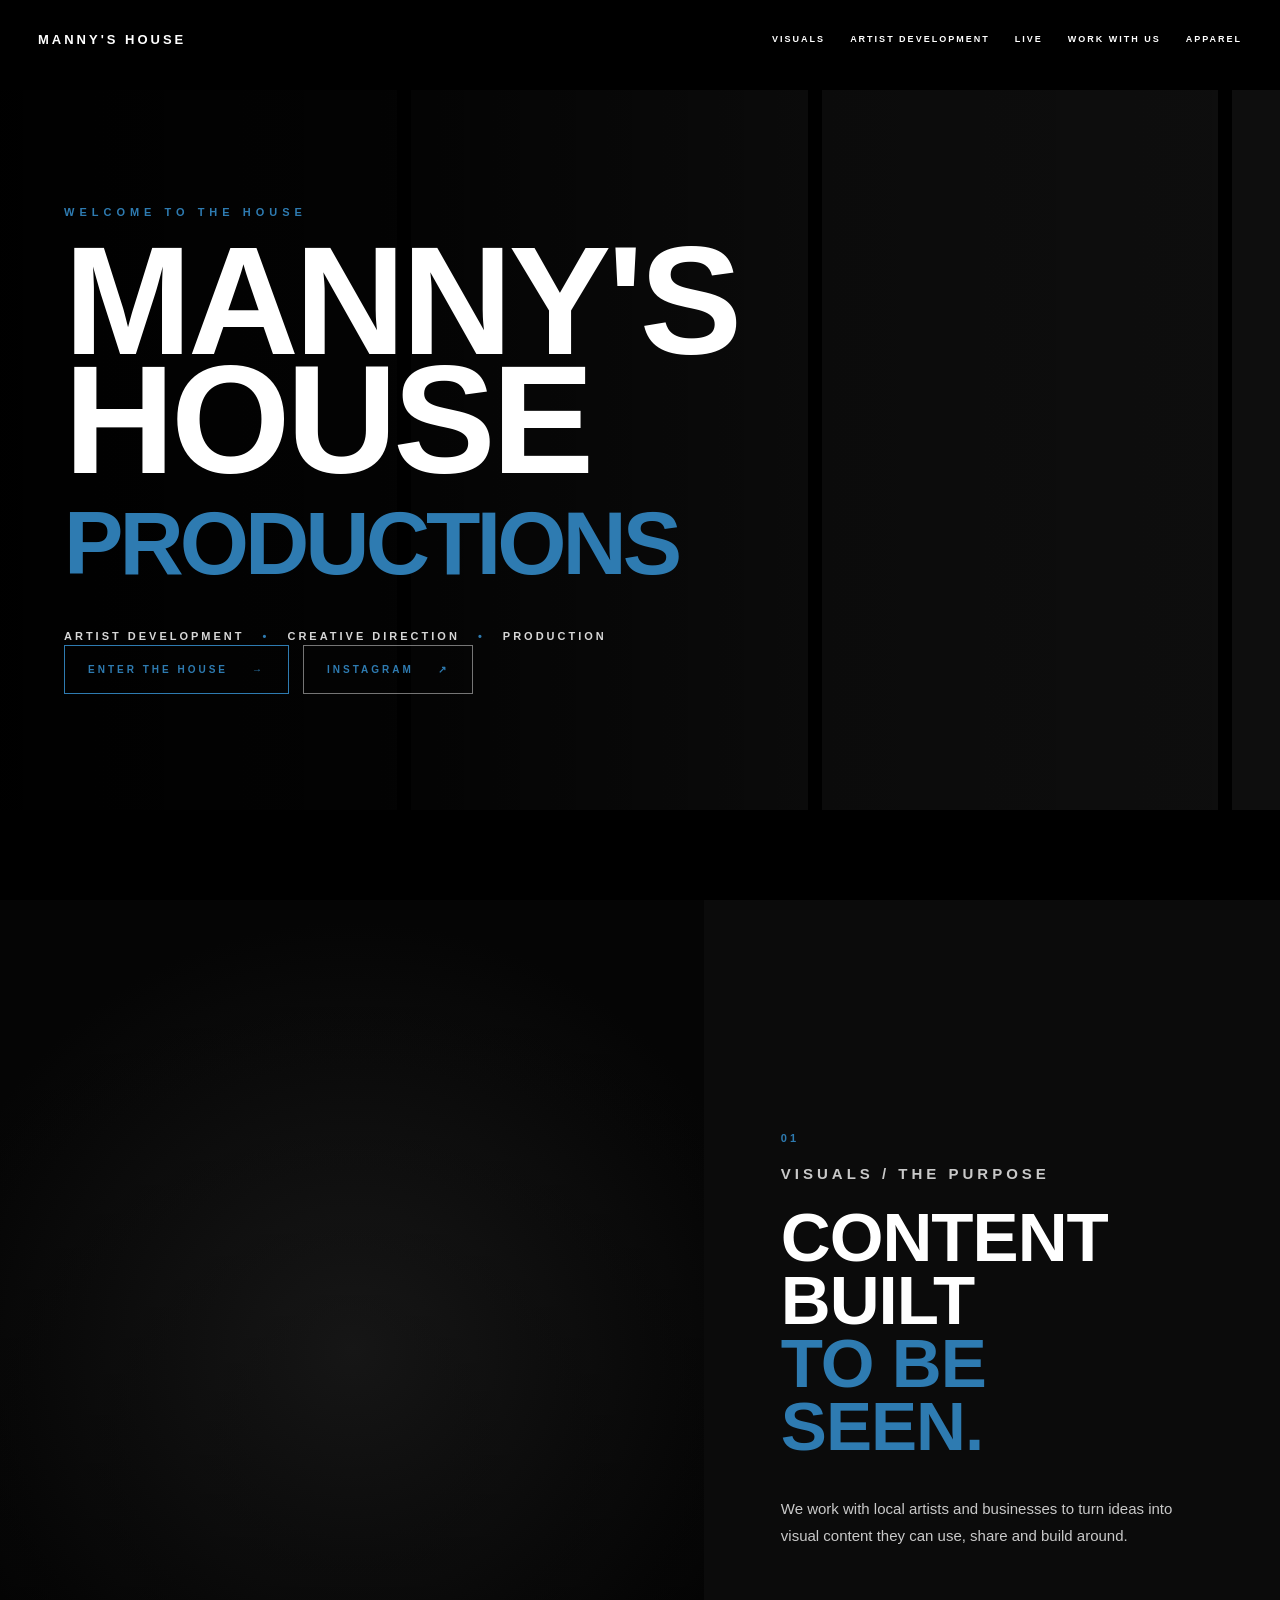
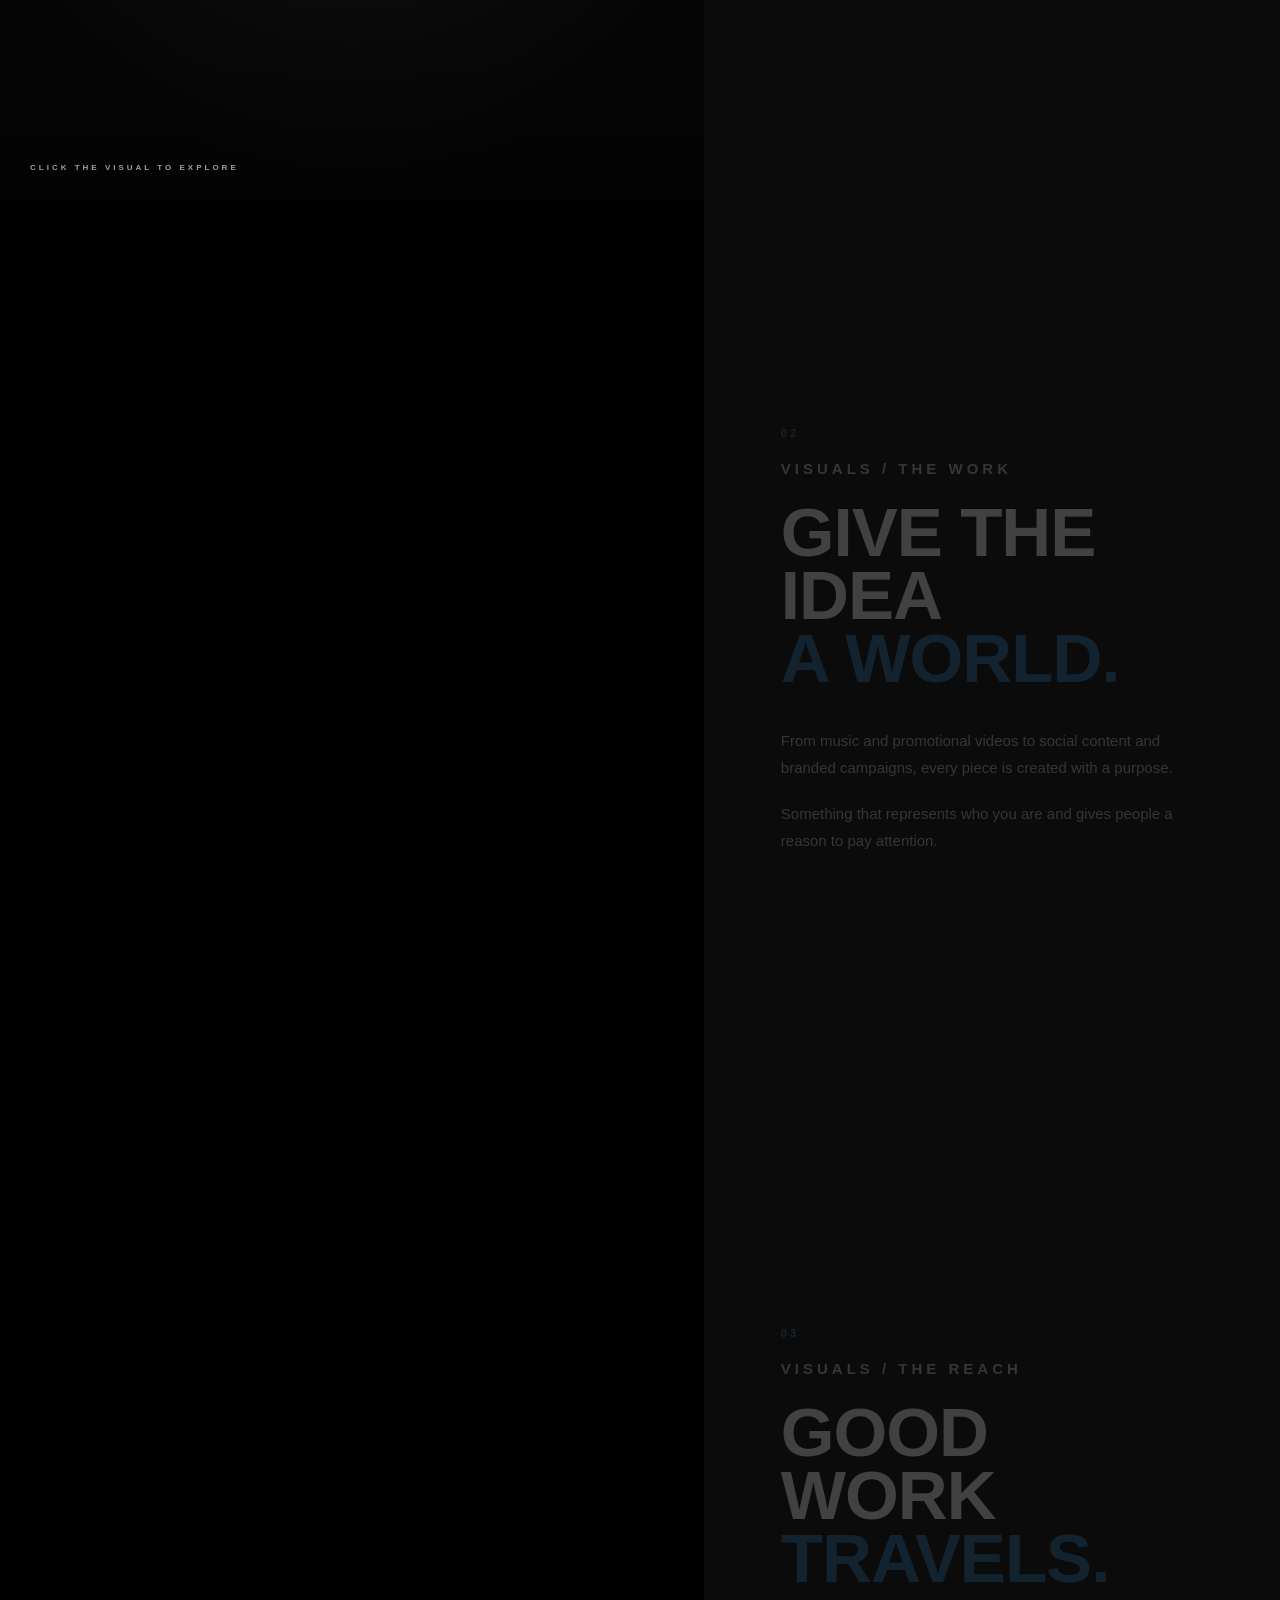
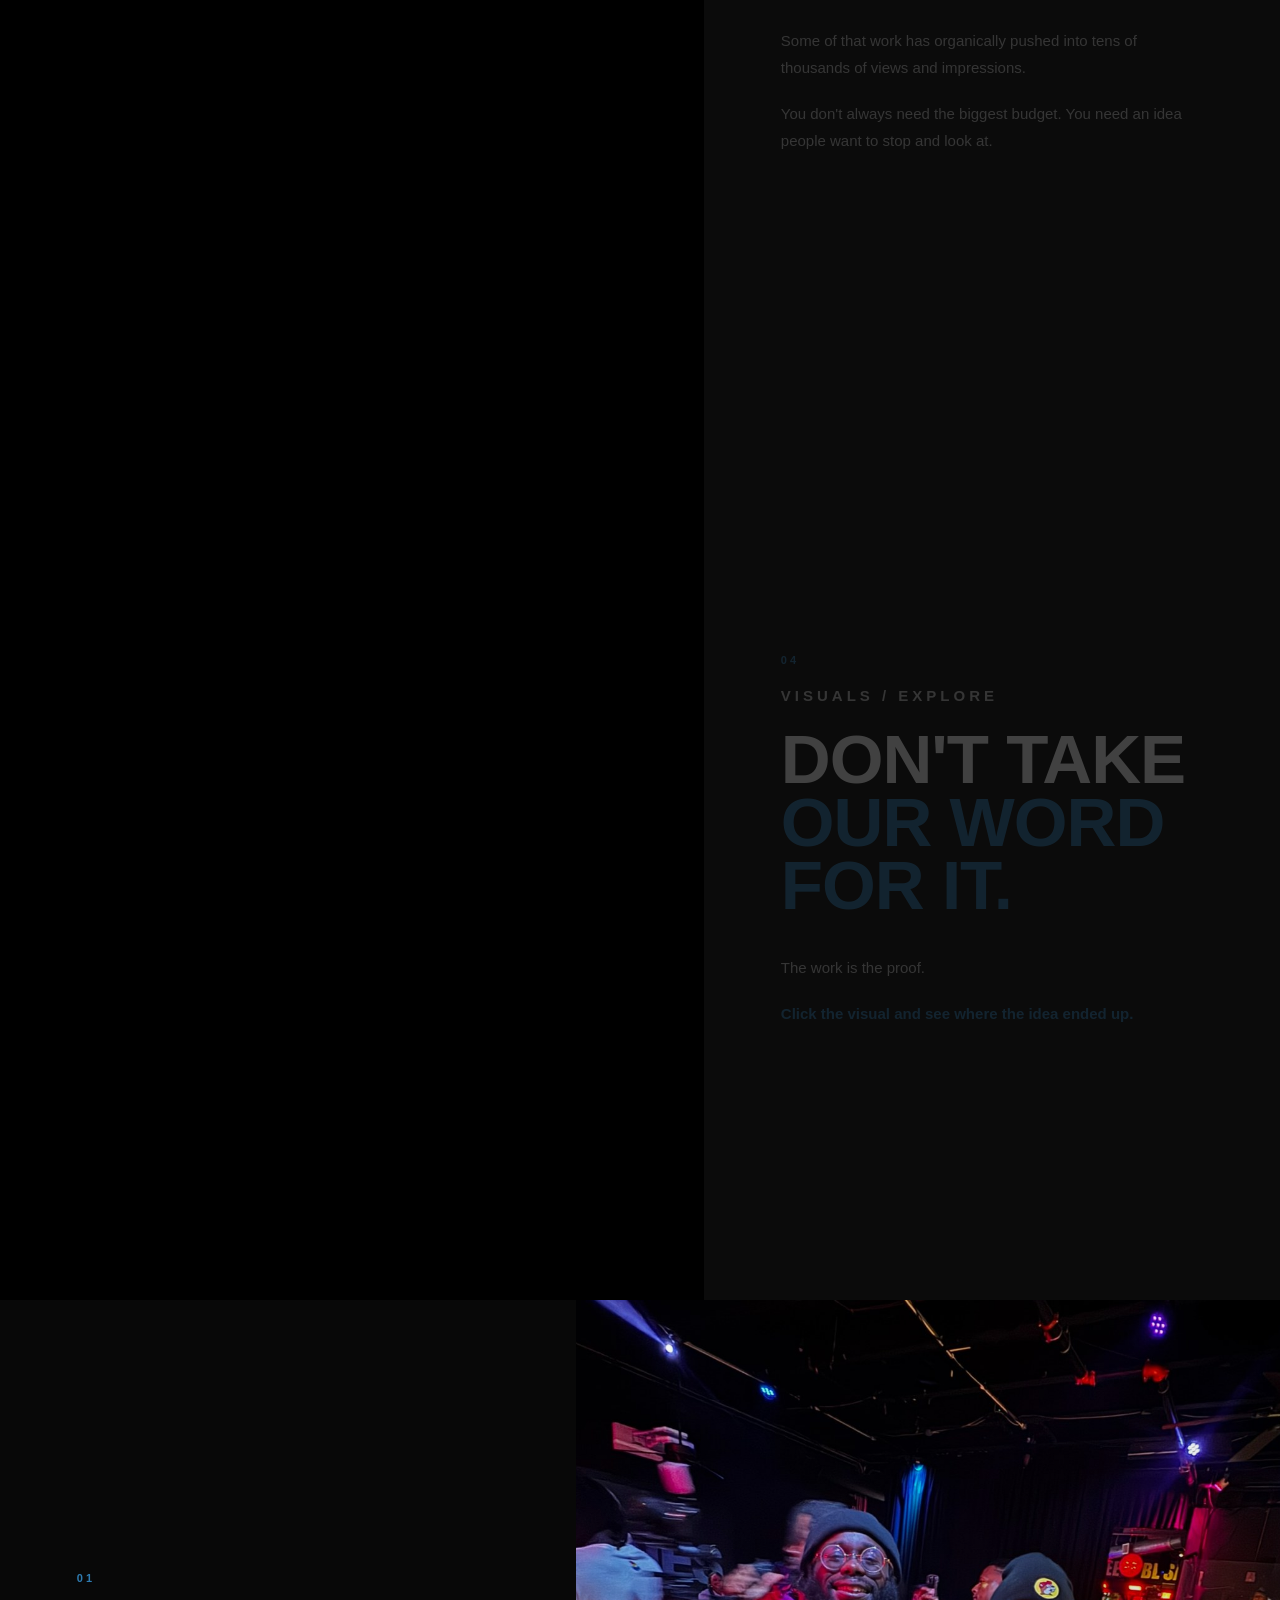
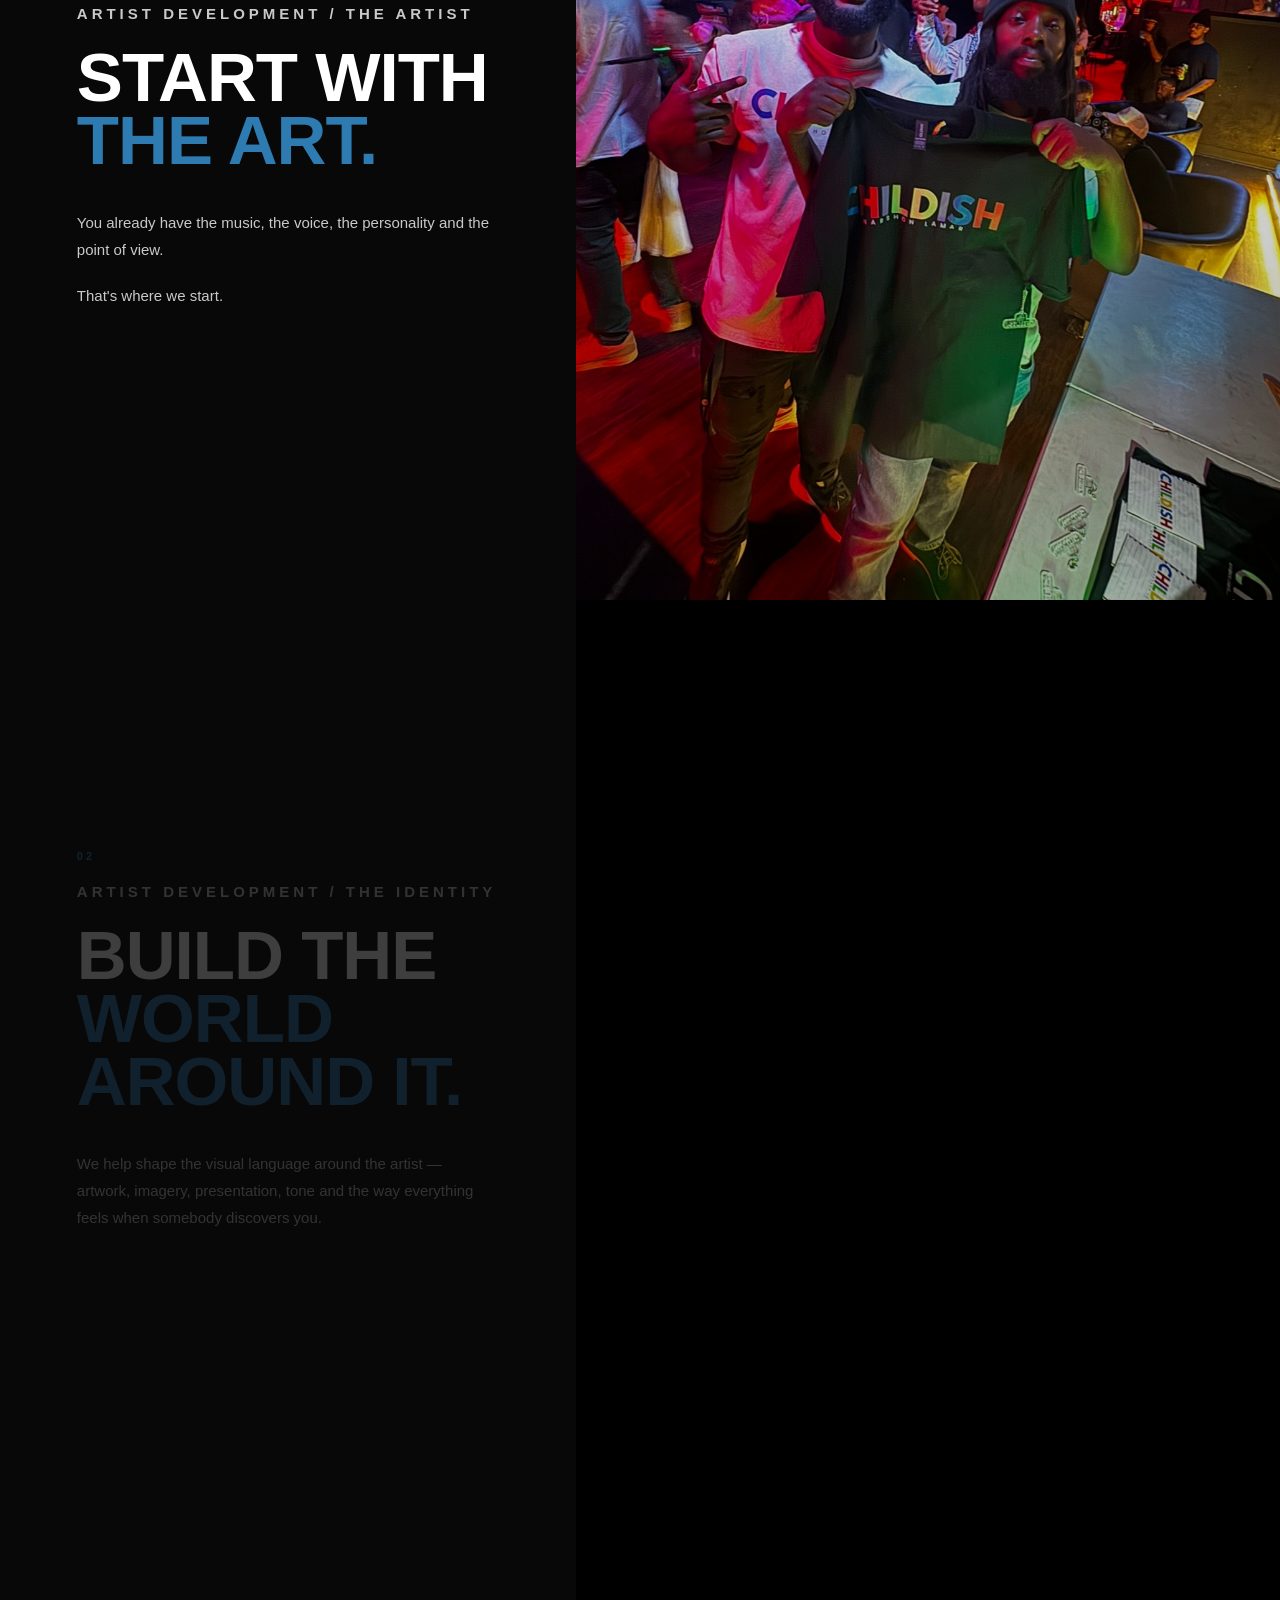
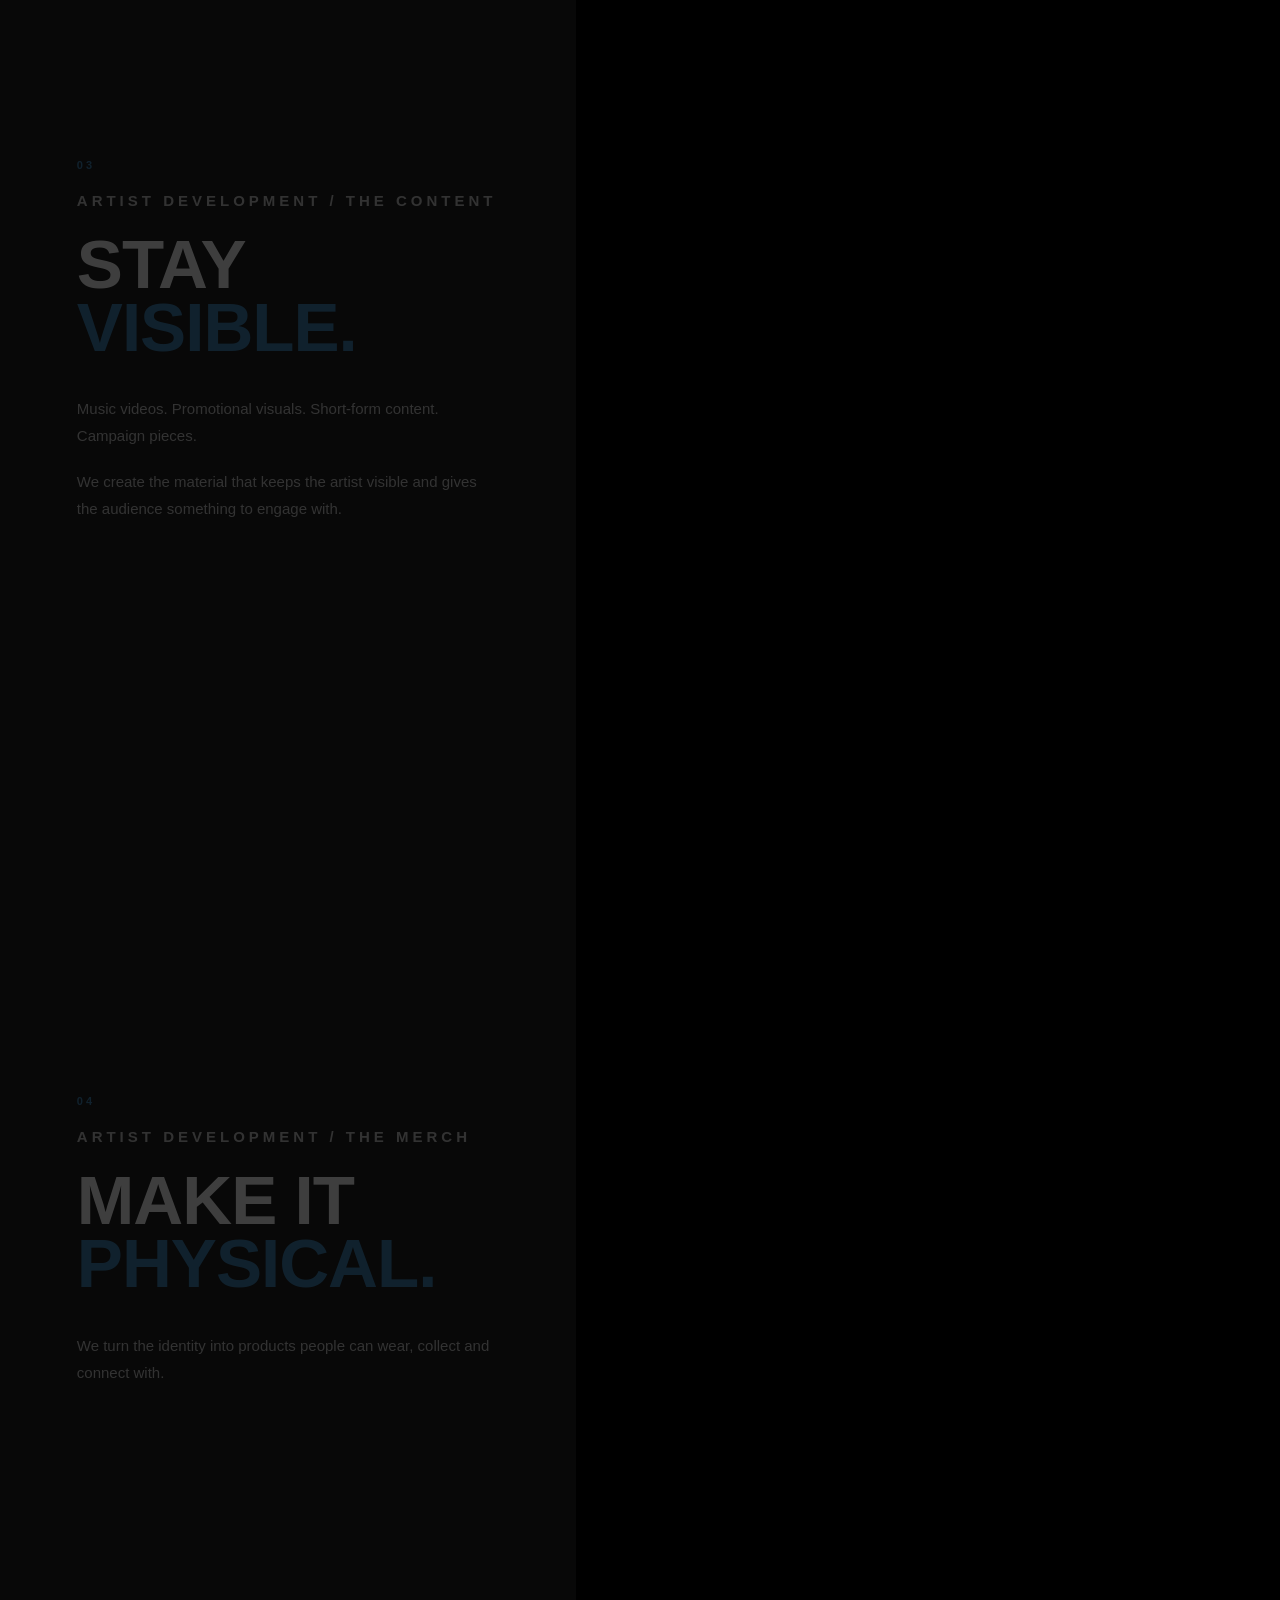
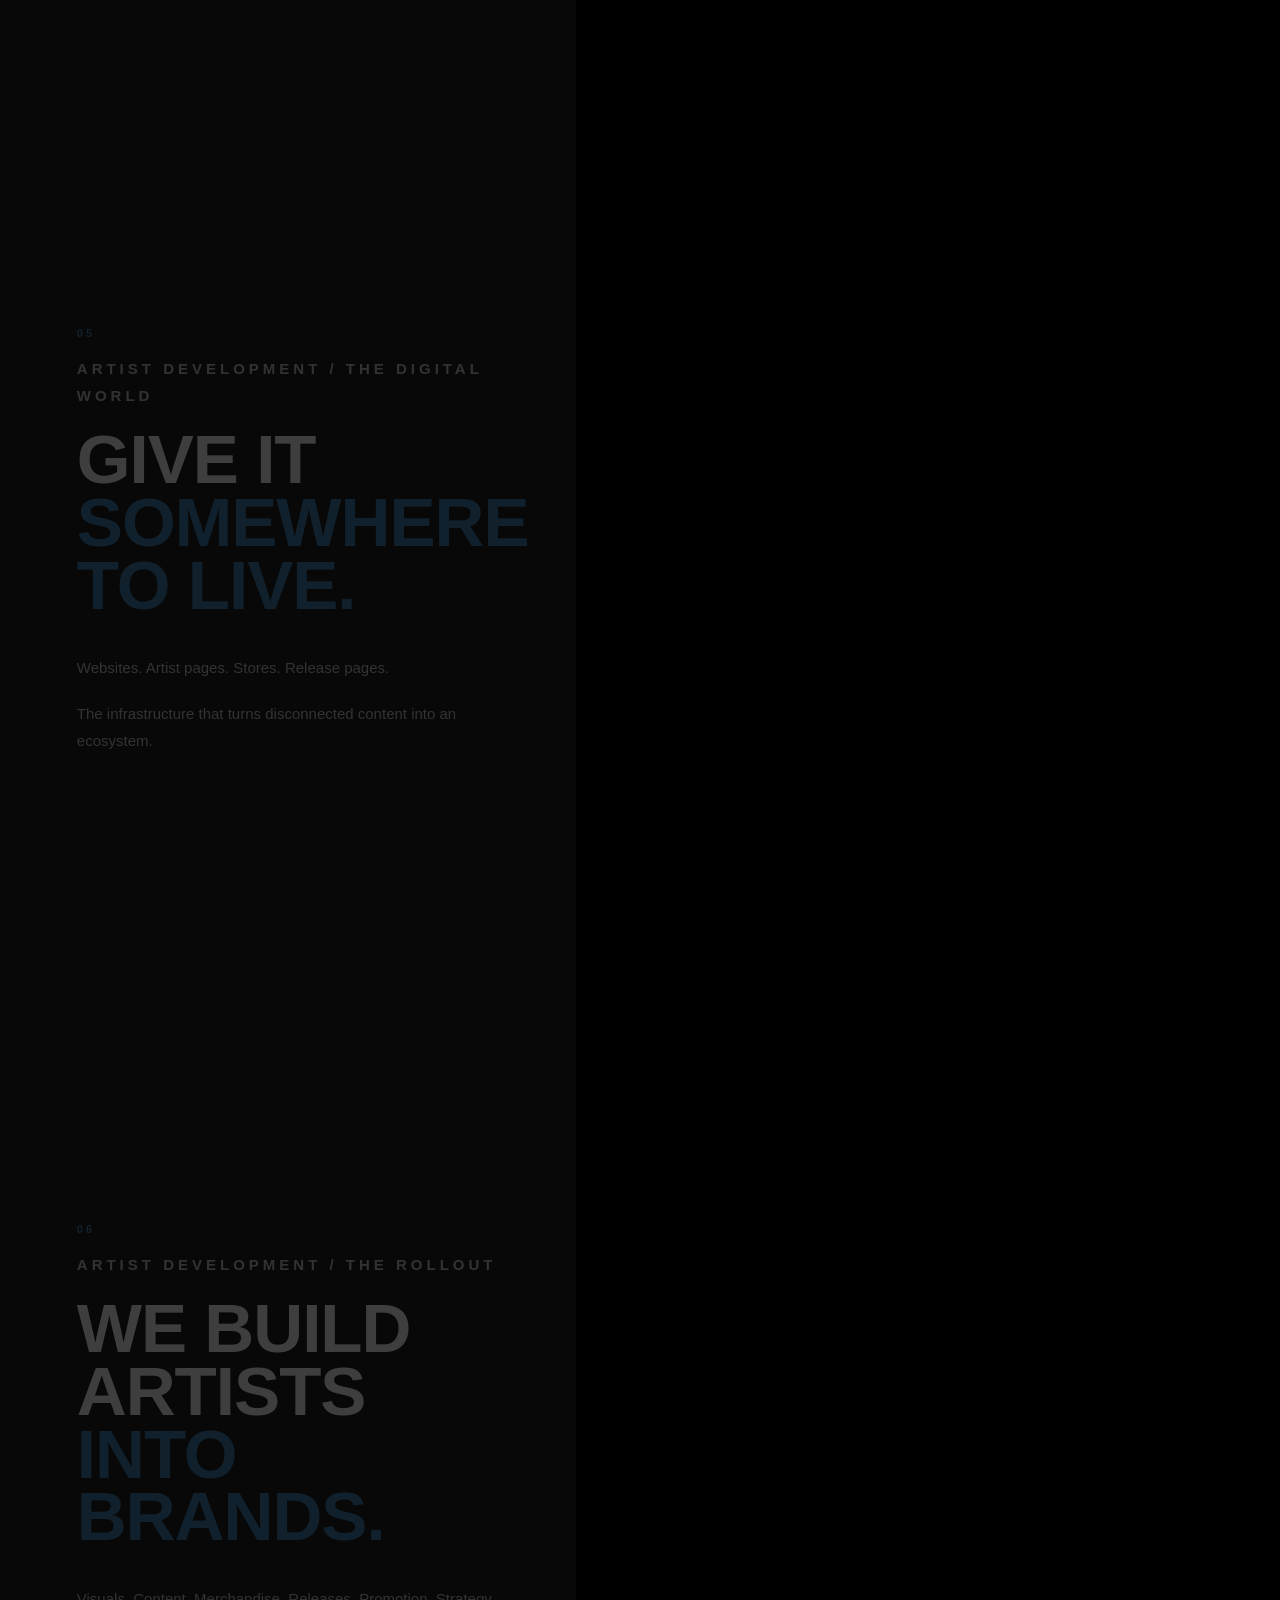
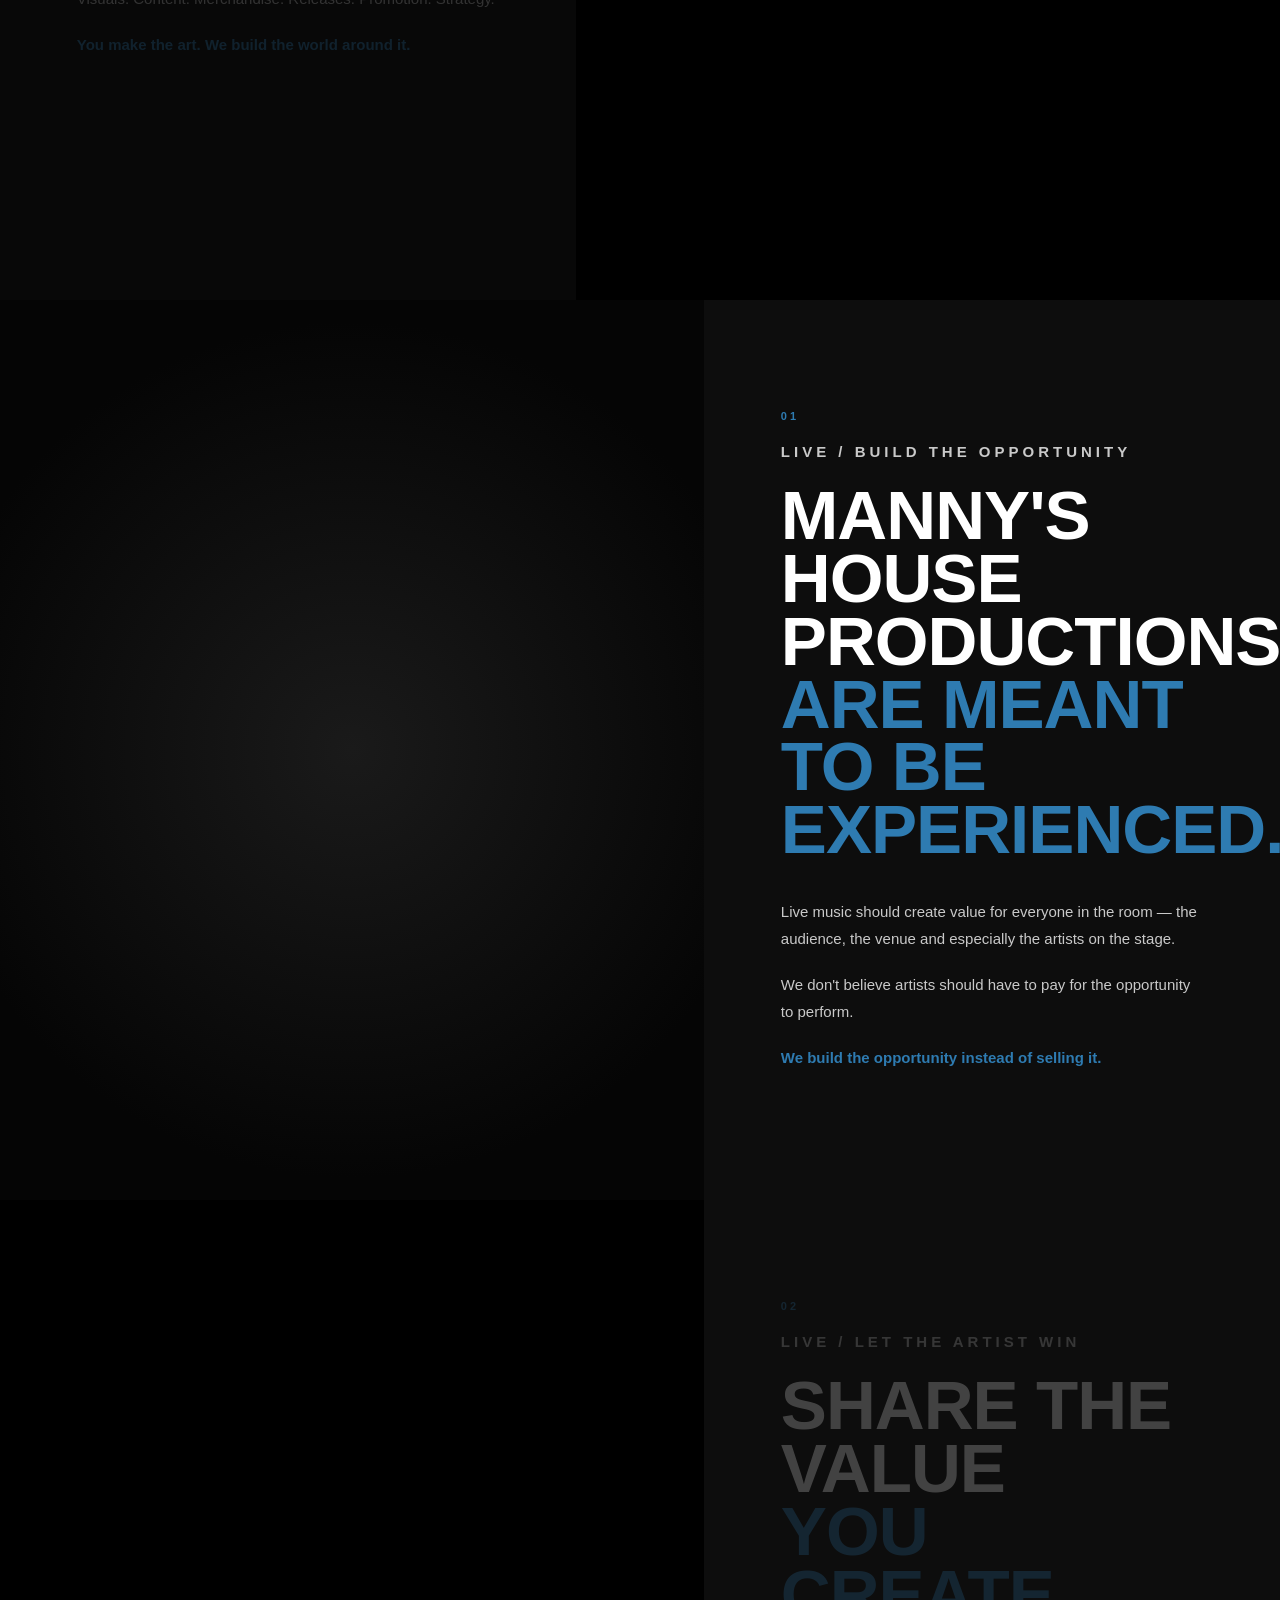
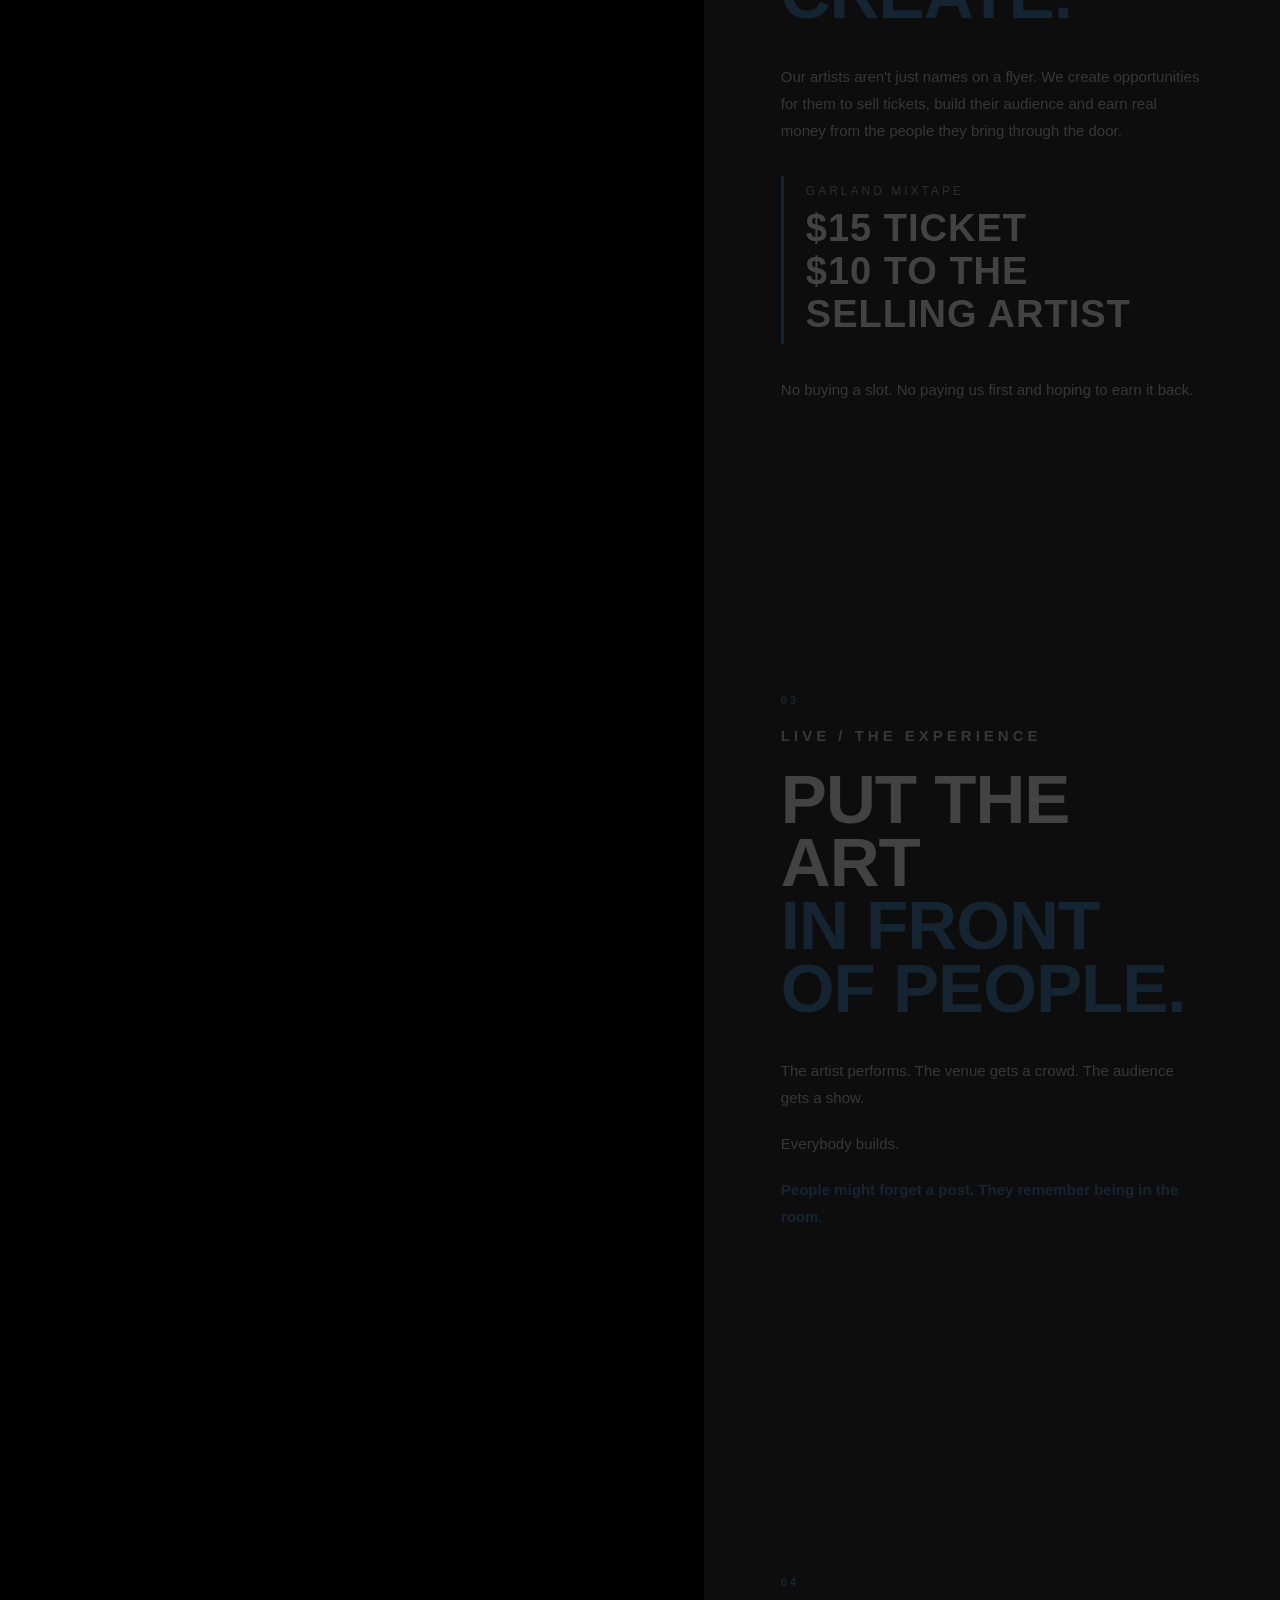
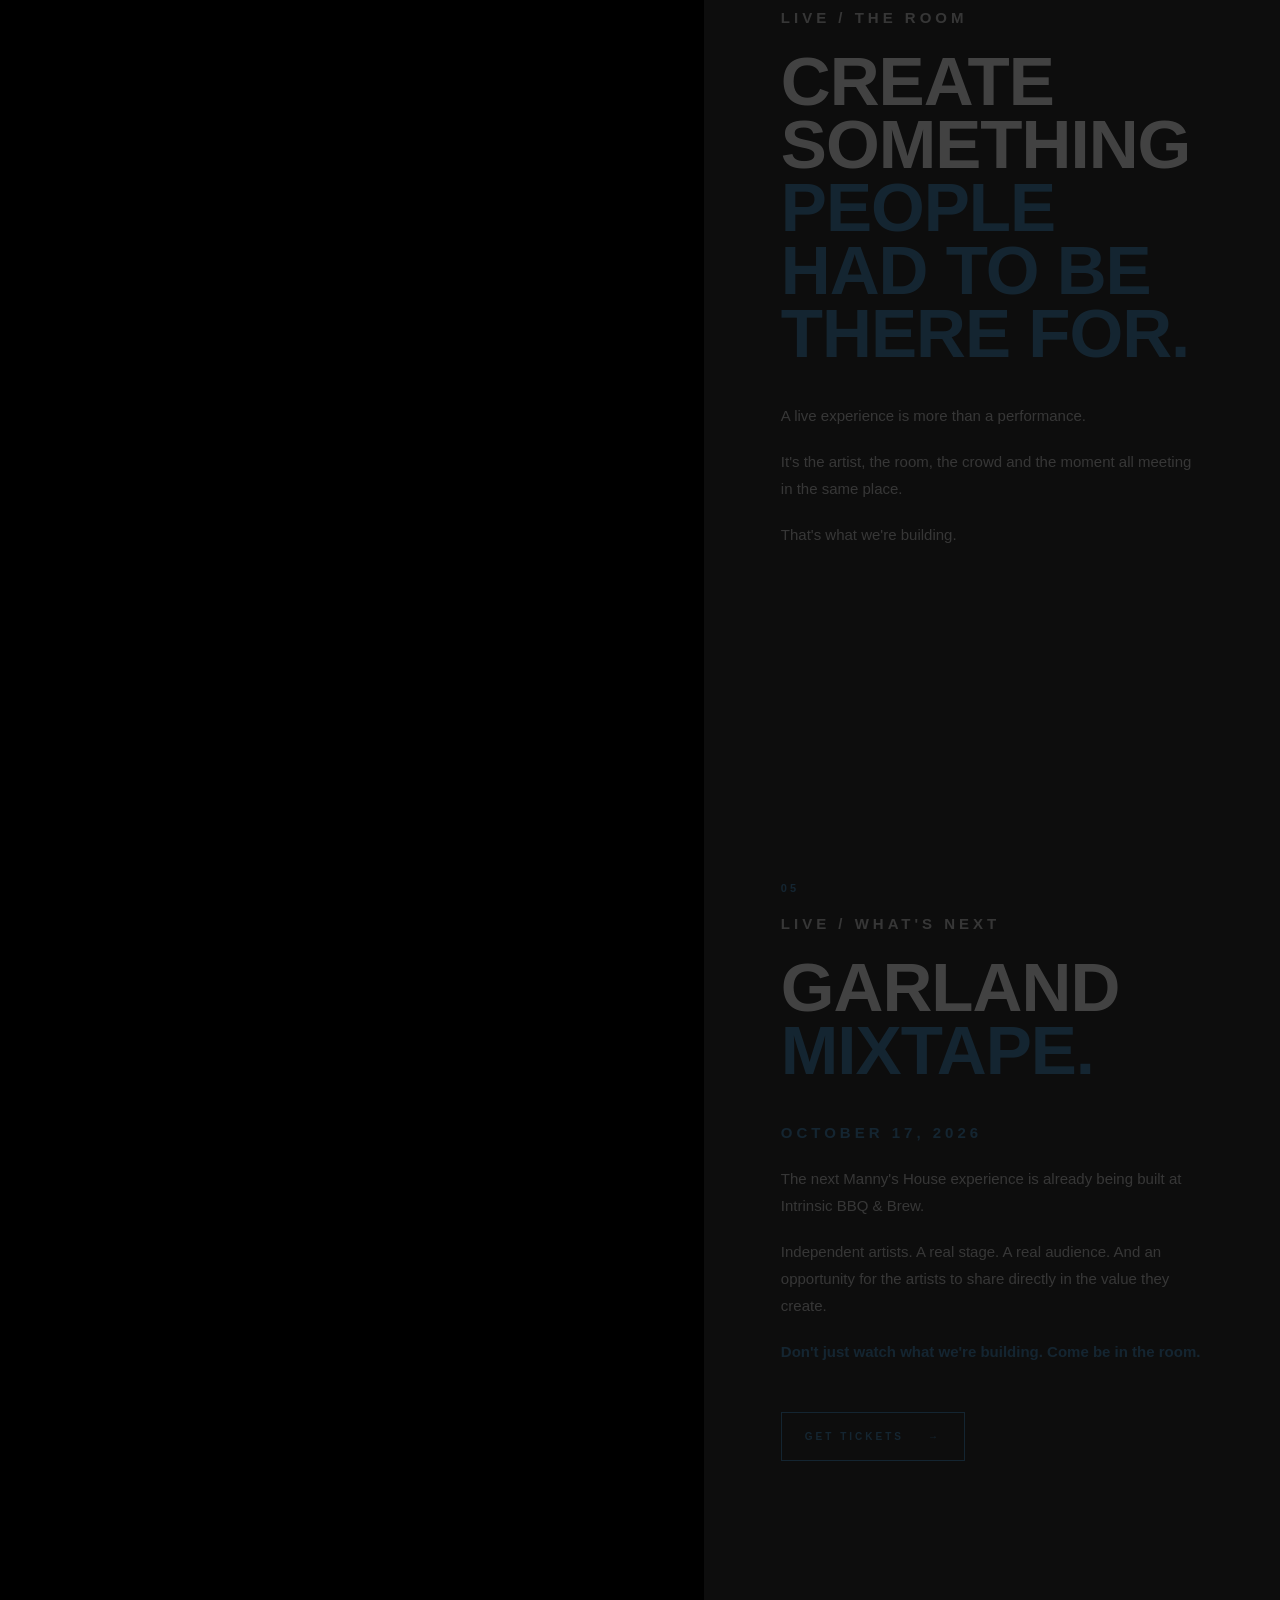
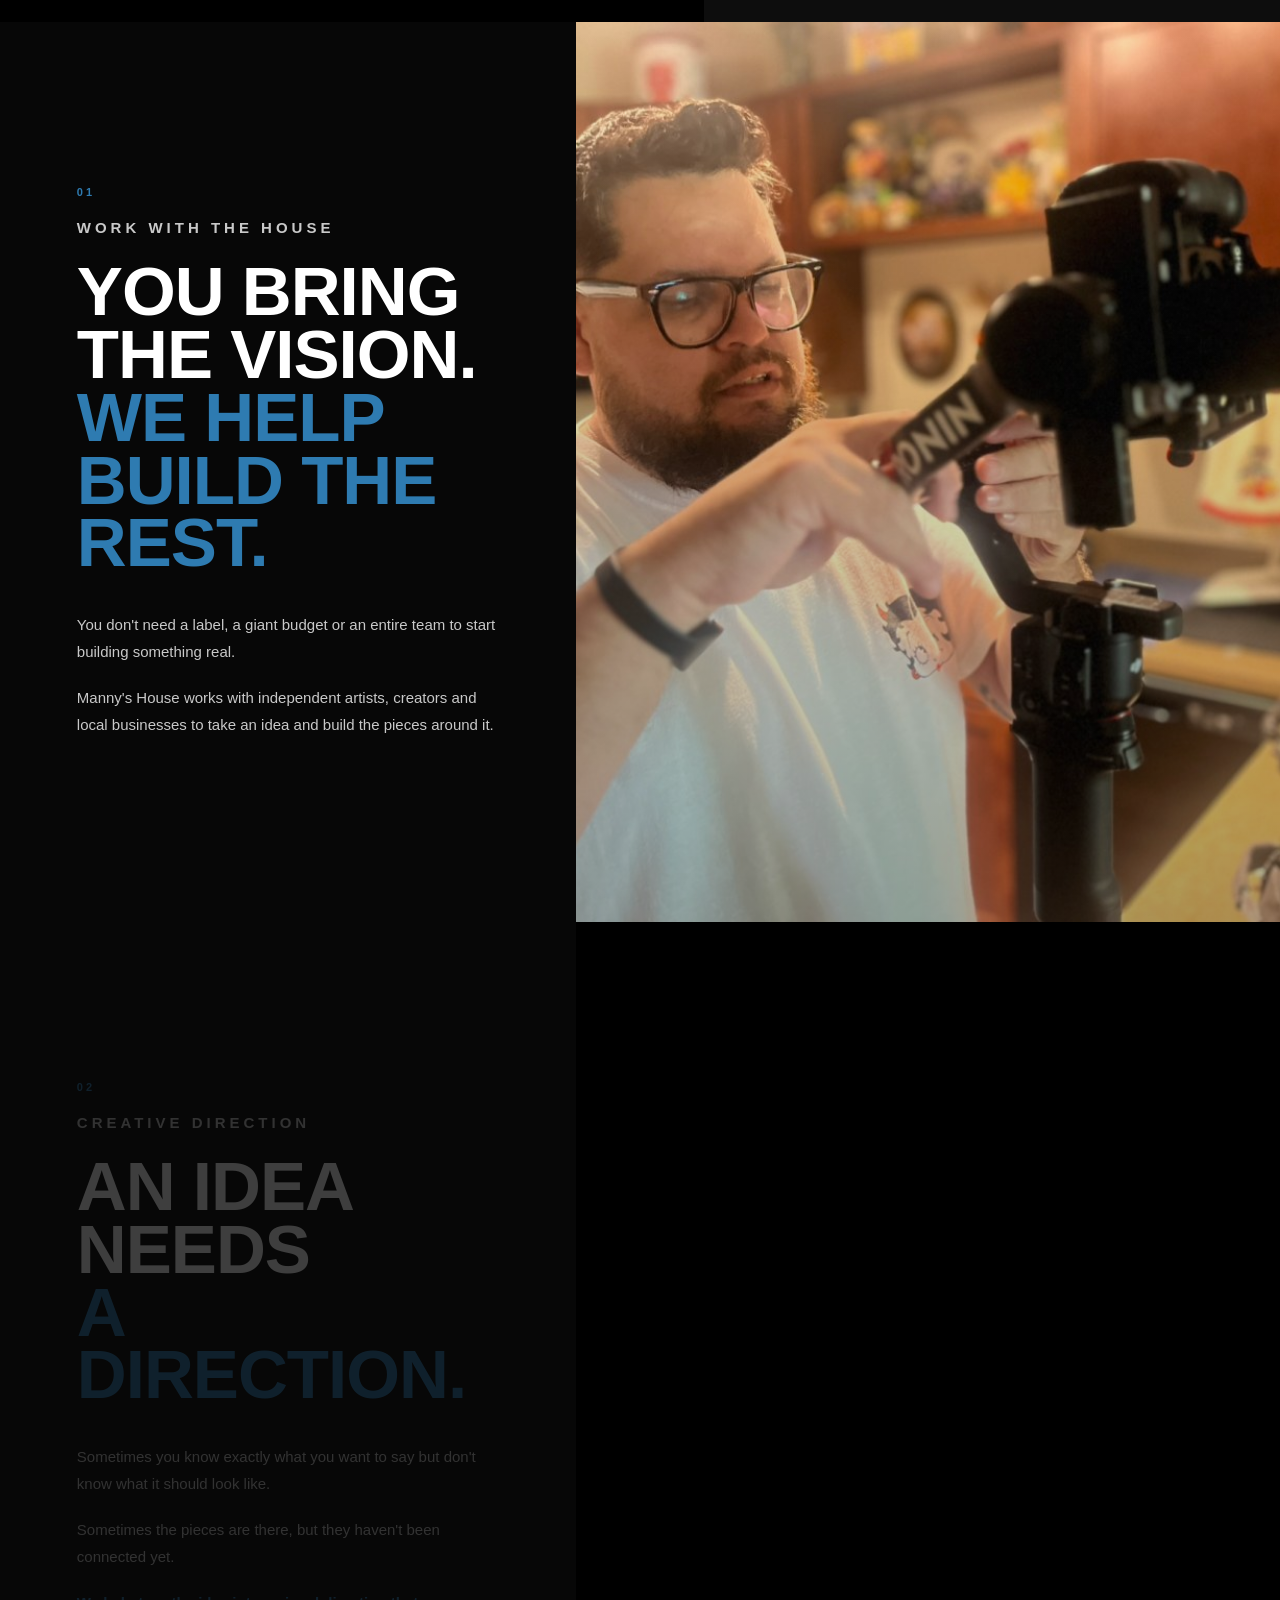
==== index.html @ 3eb0556d "Update index.html" ====
<!DOCTYPE html>
<html lang="en">

<head>

    <meta charset="UTF-8">

    <meta
        name="viewport"
        content="width=device-width, initial-scale=1.0"
    >

    <title>
        Manny's House Productions | Artist Development, Creative Direction & Production
    </title>

    <meta
        name="description"
        content="Manny's House Productions provides artist development, creative direction, visual production, live experiences and limited-run apparel."
    >

    <link
        rel="stylesheet"
        href="assets/css/home.css"
    >

</head>


<body>


<!-- ===================================================== -->
<!-- FIXED HEADER -->
<!-- ===================================================== -->

<header class="site-header">

    <a
        href="#top"
        class="header-brand"
    >
        MANNY'S HOUSE
    </a>


    <nav class="header-nav">

        <a href="#visuals">
            VISUALS
        </a>

        <a href="#development">
            ARTIST DEVELOPMENT
        </a>

        <a href="#live">
            LIVE
        </a>

        <a href="#work">
            WORK WITH US
        </a>

        <a href="#apparel">
            APPAREL
        </a>

    </nav>

</header>



<main>


<!-- ===================================================== -->
<!-- 01 — THE HOUSE -->
<!-- ===================================================== -->

<section
    class="hero"
    id="top"
>


    <!-- MOVING VIDEO STRIP -->

    <div class="hero-marquee">

        <div class="marquee-track">


            <a
                href="#"
                class="hero-tile"
                target="_blank"
            >

                <video
                    muted
                    autoplay
                    loop
                    playsinline
                    poster="images/home/hero-01.jpg"
                >
                    <source
                        src="videos/hero-01.mp4"
                        type="video/mp4"
                    >
                </video>

            </a>


            <a
                href="#"
                class="hero-tile"
                target="_blank"
            >

                <video
                    muted
                    autoplay
                    loop
                    playsinline
                    poster="images/home/hero-02.jpg"
                >
                    <source
                        src="videos/hero-02.mp4"
                        type="video/mp4"
                    >
                </video>

            </a>


            <a
                href="#"
                class="hero-tile"
                target="_blank"
            >

                <video
                    muted
                    autoplay
                    loop
                    playsinline
                    poster="images/home/hero-03.jpg"
                >
                    <source
                        src="videos/hero-03.mp4"
                        type="video/mp4"
                    >
                </video>

            </a>


            <a
                href="#"
                class="hero-tile"
                target="_blank"
            >

                <video
                    muted
                    autoplay
                    loop
                    playsinline
                    poster="images/home/hero-04.jpg"
                >
                    <source
                        src="videos/hero-04.mp4"
                        type="video/mp4"
                    >
                </video>

            </a>


            <!-- DUPLICATES CREATE CONTINUOUS LOOP -->

            <a
                href="#"
                class="hero-tile"
                target="_blank"
            >

                <video
                    muted
                    autoplay
                    loop
                    playsinline
                    poster="images/home/hero-01.jpg"
                >
                    <source
                        src="videos/hero-01.mp4"
                        type="video/mp4"
                    >
                </video>

            </a>


            <a
                href="#"
                class="hero-tile"
                target="_blank"
            >

                <video
                    muted
                    autoplay
                    loop
                    playsinline
                    poster="images/home/hero-02.jpg"
                >
                    <source
                        src="videos/hero-02.mp4"
                        type="video/mp4"
                    >
                </video>

            </a>


            <a
                href="#"
                class="hero-tile"
                target="_blank"
            >

                <video
                    muted
                    autoplay
                    loop
                    playsinline
                    poster="images/home/hero-03.jpg"
                >
                    <source
                        src="videos/hero-03.mp4"
                        type="video/mp4"
                    >
                </video>

            </a>


            <a
                href="#"
                class="hero-tile"
                target="_blank"
            >

                <video
                    muted
                    autoplay
                    loop
                    playsinline
                    poster="images/home/hero-04.jpg"
                >
                    <source
                        src="videos/hero-04.mp4"
                        type="video/mp4"
                    >
                </video>

            </a>


        </div>

    </div>



    <div class="hero-shade"></div>


    <div class="hero-content">

        <p class="section-kicker">
            WELCOME TO THE HOUSE
        </p>

        <h1>
            MANNY'S HOUSE
            <span>PRODUCTIONS</span>
        </h1>

        <p class="hero-positioning">
            ARTIST DEVELOPMENT
            <span>•</span>
            CREATIVE DIRECTION
            <span>•</span>
            PRODUCTION
        </p>

       <div class="hero-buttons">

    <a href="#visuals" class="primary-button">
        ENTER THE HOUSE
        <span>→</span>
    </a>


    <a
        href="https://www.instagram.com/mannyshousedtx"
        class="primary-button instagram-button"
        target="_blank"
        rel="noopener noreferrer"
    >
        INSTAGRAM
        <span>↗</span>
    </a>


  </div>  <!-- closes hero-buttons -->

</div>  <!-- closes hero-content -->

</section>



<!-- ===================================================== -->
<!-- 02 — VISUALS -->
<!-- VISUAL LEFT / STORY RIGHT -->
<!-- ===================================================== -->

<section
    class="story-section visuals-section"
    id="visuals"
>


<div class="story-visual">

    <!-- VISUAL 01 -->

    <a
        href="https://www.youtube.com/@MannysHousedtx"
        class="visual-frame active"
        data-visual="visuals-0"
        target="_blank"
        rel="noopener noreferrer"
    >
        <video
            muted
            autoplay
            loop
            playsinline
            preload="metadata"
        >
            <source
                src="videos/visuals-01.mp4"
                type="video/mp4"
            >
        </video>
    </a>


    <!-- VISUAL 02 — TESTIMONIAL -->

    <a
        href="https://www.youtube.com/@MannysHousedtx"
        class="visual-frame"
        data-visual="visuals-1"
        target="_blank"
        rel="noopener noreferrer"
    >
        <video
            playsinline
            preload="metadata"
            class="testimonial-video"
        >
            <source
                src="videos/testimonial-01.mp4"
                type="video/mp4"
            >
        </video>
    </a>


    <!-- VISUAL 03 -->

    <a
        href="https://www.youtube.com/@MannysHousedtx"
        class="visual-frame"
        data-visual="visuals-2"
        target="_blank"
        rel="noopener noreferrer"
    >
        <img
            src="images/visuals-04.jpg"
            alt="Manny's House Productions visual work"
        >
    </a>


    <!-- VISUAL 04 -->

    <a
        href="https://www.youtube.com/@MannysHousedtx"
        class="visual-frame"
        data-visual="visuals-3"
        target="_blank"
        rel="noopener noreferrer"
    >
        <img
            src="images/po.jpg"
            alt="Manny's House Productions content creation services"
        >
    </a>


    <div class="visual-label">
        CLICK THE VISUAL TO EXPLORE
    </div>

</div>



    <div class="story-copy">


        <article
            class="story-panel active"
            data-group="visuals"
            data-step="0"
        >

            <div class="panel-inner">

                <span class="story-number">
                    01
                </span>

                <p class="story-label">
                    VISUALS / THE PURPOSE
                </p>

                <h2>
                    CONTENT BUILT
                    <span>TO BE SEEN.</span>
                </h2>

                <p>
                    We work with local artists and businesses
                    to turn ideas into visual content they can
                    use, share and build around.
                </p>

            </div>

        </article>



        <article
            class="story-panel"
            data-group="visuals"
            data-step="1"
        >

            <div class="panel-inner">

                <span class="story-number">
                    02
                </span>

                <p class="story-label">
                    VISUALS / THE WORK
                </p>

                <h2>
                    GIVE THE IDEA
                    <span>A WORLD.</span>
                </h2>

                <p>
                    From music and promotional videos to
                    social content and branded campaigns,
                    every piece is created with a purpose.
                </p>

                <p>
                    Something that represents who you are
                    and gives people a reason to pay attention.
                </p>

            </div>

        </article>



        <article
            class="story-panel"
            data-group="visuals"
            data-step="2"
        >

            <div class="panel-inner">

                <span class="story-number">
                    03
                </span>

                <p class="story-label">
                    VISUALS / THE REACH
                </p>

                <h2>
                    GOOD WORK
                    <span>TRAVELS.</span>
                </h2>

                <p>
                    Some of that work has organically pushed
                    into tens of thousands of views and
                    impressions.
                </p>

                <p>
                    You don't always need the biggest budget.
                    You need an idea people want to stop
                    and look at.
                </p>

            </div>

        </article>



        <article
            class="story-panel"
            data-group="visuals"
            data-step="3"
        >

            <div class="panel-inner">

                <span class="story-number">
                    04
                </span>

                <p class="story-label">
                    VISUALS / EXPLORE
                </p>

                <h2>
                    DON'T TAKE
                    <span>OUR WORD FOR IT.</span>
                </h2>

                <p>
                    The work is the proof.
                </p>

                <p class="accent-copy">
                    Click the visual and see where the idea
                    ended up.
                </p>

            </div>

        </article>


    </div>

</section>



<!-- ===================================================== -->
<!-- 03 — ARTIST DEVELOPMENT -->
<!-- STORY LEFT / VISUAL RIGHT -->
<!-- ===================================================== -->

<section
    class="story-section reverse development-section"
    id="development"
>


 <div class="story-visual">


    <!-- 01 — THE ARTIST -->

 <a
    href="https://mannyshouseproductions.com/marshonlamar/"
    class="visual-frame active"
    data-visual="development-0"
    target="_blank"
    rel="noopener noreferrer"
>
        <img
            src="images/development-01.jpg"
            alt="Marshon Lamar performing live"
        >
   </a>


    <!-- 02 — THE IDENTITY -->

 <a
    href="https://mannyshouseproductions.com/marshonlamar/"
    class="visual-frame active"
    data-visual="development-1"
    target="_blank"
    rel="noopener noreferrer"
>
        <img
            src="images/development-02.jpg"
            alt="Childish visual identity for Marshon Lamar"
        >
  </a>


    <!-- 03 — THE PRODUCT -->

 <a
    href="https://mannyshouseproductions.com/marshonlamar/"
    class="visual-frame active"
    data-visual="development-2"
    target="_blank"
    rel="noopener noreferrer"
>
     <video
    muted
    autoplay
    loop
    playsinline
    preload="metadata"
>
    <source
        src="videos/development-03.mp4"
        type="video/mp4"
    >
</video>
        
   </a>


    <!-- 04 — THE PACKAGING -->

 <a
    href="https://mannyshouseproductions.com/marshonlamar/"
    class="visual-frame active"
    data-visual="development-3"
    target="_blank"
    rel="noopener noreferrer"
>
        <img
            src="images/development-05.jpg"
            alt="Childish physical music packaging"
        >
   </a>


    <!-- 05 — THE MERCH -->

 <a
    href="https://mannyshouseproductions.com/marshonlamar/"
    class="visual-frame active"
    data-visual="development-4"
    target="_blank"
    rel="noopener noreferrer"
>
        <img
            src="images/development-06.jpg"
            alt="Childish merchandise"
        >
   </a>


    <!-- 06 — THE DIGITAL WORLD -->

<a
    href="https://mannyshouseproductions.com/marshonlamar/"
    class="visual-frame active"
    data-visual="development-5"
    target="_blank"
    rel="noopener noreferrer"
>
        <img
            src="images/development-07.jpg"
            alt="Marshon Lamar digital artist experience"
        >
 </a>


    <!-- 07 — THE ROLLOUT -->

  <a
    href="https://mannyshouseproductions.com/marshonlamar/"
    class="visual-frame active"
    data-visual="development-06"
    target="_blank"
    rel="noopener noreferrer"
>
        <img
            src="images/development-07.jpg"
            alt="Marshon Lamar Childish merchandise rollout"
        >
  </a>


</div>

    <div class="story-copy">


        <article
            class="story-panel active"
            data-group="development"
            data-step="0"
        >

            <div class="panel-inner">

                <span class="story-number">
                    01
                </span>

                <p class="story-label">
                    ARTIST DEVELOPMENT / THE ARTIST
                </p>

                <h2>
                    START WITH
                    <span>THE ART.</span>
                </h2>

                <p>
                    You already have the music, the voice,
                    the personality and the point of view.
                </p>

                <p>
                    That's where we start.
                </p>

            </div>

        </article>



        <article
            class="story-panel"
            data-group="development"
            data-step="1"
        >

            <div class="panel-inner">

                <span class="story-number">
                    02
                </span>

                <p class="story-label">
                    ARTIST DEVELOPMENT / THE IDENTITY
                </p>

                <h2>
                    BUILD THE
                    <span>WORLD AROUND IT.</span>
                </h2>

                <p>
                    We help shape the visual language around
                    the artist — artwork, imagery, presentation,
                    tone and the way everything feels when
                    somebody discovers you.
                </p>

            </div>

        </article>



        <article
            class="story-panel"
            data-group="development"
            data-step="2"
        >

            <div class="panel-inner">

                <span class="story-number">
                    03
                </span>

                <p class="story-label">
                    ARTIST DEVELOPMENT / THE CONTENT
                </p>

                <h2>
                    STAY
                    <span>VISIBLE.</span>
                </h2>

                <p>
                    Music videos. Promotional visuals.
                    Short-form content. Campaign pieces.
                </p>

                <p>
                    We create the material that keeps the
                    artist visible and gives the audience
                    something to engage with.
                </p>

            </div>

        </article>



        <article
            class="story-panel"
            data-group="development"
            data-step="3"
        >

            <div class="panel-inner">

                <span class="story-number">
                    04
                </span>

                <p class="story-label">
                    ARTIST DEVELOPMENT / THE MERCH
                </p>

                <h2>
                    MAKE IT
                    <span>PHYSICAL.</span>
                </h2>

                <p>
                    We turn the identity into products people
                    can wear, collect and connect with.
                </p>

            </div>

        </article>



        <article
            class="story-panel"
            data-group="development"
            data-step="4"
        >

            <div class="panel-inner">

                <span class="story-number">
                    05
                </span>

                <p class="story-label">
                    ARTIST DEVELOPMENT / THE DIGITAL WORLD
                </p>

                <h2>
                    GIVE IT
                    <span>SOMEWHERE TO LIVE.</span>
                </h2>

                <p>
                    Websites. Artist pages. Stores.
                    Release pages.
                </p>

                <p>
                    The infrastructure that turns disconnected
                    content into an ecosystem.
                </p>

            </div>

        </article>



        <article
            class="story-panel"
            data-group="development"
            data-step="5"
        >

            <div class="panel-inner">

                <span class="story-number">
                    06
                </span>

                <p class="story-label">
                    ARTIST DEVELOPMENT / THE ROLLOUT
                </p>

                <h2>
                    WE BUILD ARTISTS
                    <span>INTO BRANDS.</span>
                </h2>

                <p>
                    Visuals. Content. Merchandise. Releases.
                    Promotion. Strategy.
                </p>

                <p class="accent-copy">
                    You make the art.
                    We build the world around it.
                </p>

            </div>

        </article>


    </div>

</section>



<!-- ===================================================== -->
<!-- 04 — LIVE / EXPERIENCES -->
<!-- VISUAL LEFT / STORY RIGHT -->
<!-- ===================================================== -->

<section
    class="story-section live-section"
    id="live"
>

    <!-- ================================================= -->
    <!-- STICKY LIVE VISUALS -->
    <!-- ================================================= -->

    <div class="story-visual">


        <!-- 01 — BUILD THE OPPORTUNITY -->

     <a
    href="https://posh.vip/e/garland-mixtape-vol1"
    class="visual-frame"
    data-visual="live-0"
    target="_blank"
    rel="noopener noreferrer"
>

            <video
                muted
                autoplay
                loop
                playsinline
                preload="metadata"
            >
                <source
                    src="videos/live-01.mp4"
                    type="video/mp4"
                >
            </video>

       </a>


        <!-- 02 — LET THE ARTIST WIN -->

       <a
    href="https://posh.vip/e/garland-mixtape-vol1"
    class="visual-frame"
    data-visual="live-1"
    target="_blank"
    rel="noopener noreferrer"
>

            <video
                muted
                autoplay
                loop
                playsinline
                preload="metadata"
            >
                <source
                    src="videos/live-02.mp4"
                    type="video/mp4"
                >
            </video>

       </a>


        <!-- 03 — THE EXPERIENCE -->

    <a
    href="https://posh.vip/e/garland-mixtape-vol1"
    class="visual-frame"
    data-visual="live-2"
    target="_blank"
    rel="noopener noreferrer"
>
            <video
                muted
                autoplay
                loop
                playsinline
                preload="metadata"
            >
                <source
                    src="videos/live-03.mp4"
                    type="video/mp4"
                >
            </video>

       </a>


        <!-- 04 — THE ROOM -->

     <a
    href="https://posh.vip/e/garland-mixtape-vol1"
    class="visual-frame"
    data-visual="live-3"
    target="_blank"
    rel="noopener noreferrer"
>
            <video
                muted
                autoplay
                loop
                playsinline
                preload="metadata"
            >
                <source
                    src="videos/live-04.mp4"
                    type="video/mp4"
                >
            </video>

       </a>


        <!-- 05 — WHAT'S NEXT -->

      <a
    href="https://posh.vip/e/garland-mixtape-vol1"
    class="visual-frame"
    data-visual="live-4"
    target="_blank"
    rel="noopener noreferrer"
>

            <img
                src="images/gmt casual.png"
                alt="The Garland Mixtape presents Casual Thomas Earthquake October 17 2026 at Intrinsic BBQ and Brew"
            >

       </a>


    </div>



    <!-- ================================================= -->
    <!-- LIVE STORY -->
    <!-- ================================================= -->

    <div class="story-copy">


        <!-- 01 -->

        <article
            class="story-panel active"
            data-group="live"
            data-step="0"
        >

            <div class="panel-inner">

                <span class="story-number">
                    01
                </span>

                <p class="story-label">
                    LIVE / BUILD THE OPPORTUNITY
                </p>

                <h2>
                    MANNY'S HOUSE PRODUCTIONS
                    <span>ARE MEANT TO BE EXPERIENCED.</span>
                </h2>

                <p>
                    Live music should create value for everyone
                    in the room — the audience, the venue and
                    especially the artists on the stage.
                </p>

                <p>
                    We don't believe artists should have to pay
                    for the opportunity to perform.
                </p>

                <p class="accent-copy">
                    We build the opportunity instead of selling it.
                </p>

            </div>

        </article>



        <!-- 02 -->

        <article
            class="story-panel"
            data-group="live"
            data-step="1"
        >

            <div class="panel-inner">

                <span class="story-number">
                    02
                </span>

                <p class="story-label">
                    LIVE / LET THE ARTIST WIN
                </p>

                <h2>
                    SHARE THE VALUE
                    <span>YOU CREATE.</span>
                </h2>

                <p>
                    Our artists aren't just names on a flyer.
                    We create opportunities for them to sell
                    tickets, build their audience and earn real
                    money from the people they bring through
                    the door.
                </p>

                <div class="ticket-example">

                    <span>
                        GARLAND MIXTAPE
                    </span>

                    <strong>
                        $15 TICKET
                    </strong>

                    <strong>
                        $10 TO THE SELLING ARTIST
                    </strong>

                </div>

                <p>
                    No buying a slot.
                    No paying us first and hoping to earn it back.
                </p>

            </div>

        </article>



        <!-- 03 -->

        <article
            class="story-panel"
            data-group="live"
            data-step="2"
        >

            <div class="panel-inner">

                <span class="story-number">
                    03
                </span>

                <p class="story-label">
                    LIVE / THE EXPERIENCE
                </p>

                <h2>
                    PUT THE ART
                    <span>IN FRONT OF PEOPLE.</span>
                </h2>

                <p>
                    The artist performs.
                    The venue gets a crowd.
                    The audience gets a show.
                </p>

                <p>
                    Everybody builds.
                </p>

                <p class="accent-copy">
                    People might forget a post.
                    They remember being in the room.
                </p>

            </div>

        </article>



        <!-- 04 -->

        <article
            class="story-panel"
            data-group="live"
            data-step="3"
        >

            <div class="panel-inner">

                <span class="story-number">
                    04
                </span>

                <p class="story-label">
                    LIVE / THE ROOM
                </p>

                <h2>
                    CREATE SOMETHING
                    <span>PEOPLE HAD TO BE THERE FOR.</span>
                </h2>

                <p>
                    A live experience is more than a performance.
                </p>

                <p>
                    It's the artist, the room, the crowd and the
                    moment all meeting in the same place.
                </p>

                <p>
                    That's what we're building.
                </p>

            </div>

        </article>



        <!-- 05 -->

        <article
            class="story-panel"
            data-group="live"
            data-step="4"
        >

            <div class="panel-inner">

                <span class="story-number">
                    05
                </span>

                <p class="story-label">
                    LIVE / WHAT'S NEXT
                </p>

                <h2>
                    GARLAND
                    <span>MIXTAPE.</span>
                </h2>

                <p class="event-date">
                    OCTOBER 17, 2026
                </p>

                <p>
                    The next Manny's House experience is already
                    being built at Intrinsic BBQ &amp; Brew.
                </p>

                <p>
                    Independent artists.
                    A real stage.
                    A real audience.
                    And an opportunity for the artists to share
                    directly in the value they create.
                </p>

                <p class="accent-copy">
                    Don't just watch what we're building.
                    Come be in the room.
                </p>

                <!-- LINK COMES TOMORROW -->

              <a
    href="https://posh.vip/e/garland-mixtape-vol1"
    class="primary-button"
    target="_blank"
    rel="noopener noreferrer"
>
    GET TICKETS
    <span>→</span>
</a>

            </div>

        </article>


    </div>


</section>


<!-- ===================================================== -->
<!-- 05 — WORK WITH THE HOUSE -->
<!-- STORY LEFT / VISUAL RIGHT -->
<!-- ===================================================== -->

<section
    class="story-section reverse work-section"
    id="work"
>


    <!-- ================================================= -->
    <!-- STICKY VISUALS -->
    <!-- ================================================= -->

    <div class="story-visual">


        <!-- 01 — IMAGE -->

        <div
            class="visual-frame active"
            data-visual="work-0"
        >

            <img
                src="images/work-01.jpg"
                alt="Manny's House Productions behind the camera"
            >

        </div>


        <!-- 02 — VIDEO -->

        <div
            class="visual-frame"
            data-visual="work-1"
        >

            <video
                muted
                autoplay
                loop
                playsinline
                preload="metadata"
            >
                <source
                    src="videos/work-02.mp4"
                    type="video/mp4"
                >
            </video>

        </div>


        <!-- 03 — IMAGE -->

        <div
            class="visual-frame"
            data-visual="work-2"
        >

            <img
                src="images/work-03.jpg"
                alt="Manny's House Productions studio setup"
            >

        </div>


        <!-- 04 — VIDEO -->

        <div
            class="visual-frame"
            data-visual="work-3"
        >

            <video
                muted
                autoplay
                loop
                playsinline
                preload="metadata"
            >
                <source
                    src="videos/work-04.mp4"
                    type="video/mp4"
                >
            </video>

        </div>


    </div>



    <!-- ================================================= -->
    <!-- STORY -->
    <!-- ================================================= -->

    <div class="story-copy">


        <!-- 01 -->

        <article
            class="story-panel active"
            data-group="work"
            data-step="0"
        >

            <div class="panel-inner">

                <span class="story-number">
                    01
                </span>

                <p class="story-label">
                    WORK WITH THE HOUSE
                </p>

                <h2>
                    YOU BRING THE VISION.
                    <span>WE HELP BUILD THE REST.</span>
                </h2>

                <p>
                    You don't need a label, a giant budget
                    or an entire team to start building
                    something real.
                </p>

                <p>
                    Manny's House works with independent
                    artists, creators and local businesses
                    to take an idea and build the pieces
                    around it.
                </p>

            </div>

        </article>



        <!-- 02 -->

        <article
            class="story-panel"
            data-group="work"
            data-step="1"
        >

            <div class="panel-inner">

                <span class="story-number">
                    02
                </span>

                <p class="story-label">
                    CREATIVE DIRECTION
                </p>

                <h2>
                    AN IDEA NEEDS
                    <span>A DIRECTION.</span>
                </h2>

                <p>
                    Sometimes you know exactly what you want
                    to say but don't know what it should
                    look like.
                </p>

                <p>
                    Sometimes the pieces are there, but they
                    haven't been connected yet.
                </p>

                <p class="accent-copy">
                    We help turn the idea into a visual direction
                    that can carry across the entire project.
                </p>

            </div>

        </article>



        <!-- 03 -->

        <article
            class="story-panel"
            data-group="work"
            data-step="2"
        >

            <div class="panel-inner">

                <span class="story-number">
                    03
                </span>

                <p class="story-label">
                    PRODUCTION + CONTENT
                </p>

                <h2>
                    MAKE SOMETHING
                    <span>PEOPLE WANT TO WATCH.</span>
                </h2>

                <p>
                    Music videos.
                    Promotional content.
                    Social media.
                    Photography.
                    Campaign visuals.
                </p>

                <p>
                    We create content designed to give artists
                    and businesses something they can actually
                    use — not something that looks good once
                    and disappears.
                </p>

                <p class="accent-copy">
                    Built to be shared.
                    Built to promote.
                    Built to be seen.
                </p>

            </div>

        </article>



        <!-- 04 -->

        <article
            class="story-panel"
            data-group="work"
            data-step="3"
        >

            <div class="panel-inner">

                <span class="story-number">
                    04
                </span>

                <p class="story-label">
                    LET'S BUILD SOMETHING
                </p>

                <h2>
                    YOU DON'T HAVE TO HAVE IT
                    <span>ALL FIGURED OUT.</span>
                </h2>

                <p>
                    Bring us the song.<br>
                    Bring us the business.<br>
                    Bring us the idea.
                </p>

                <p class="accent-copy">
                    We'll figure out what it needs next.
                </p>

              <a
    href="mailto:mannyshousedtx@gmail.com?subject=Start%20a%20Project%20with%20Manny's%20House"
    class="primary-button"
>
    START A PROJECT
    <span>→</span>
</a>

            </div>

        </article>


    </div>


</section>


<!-- ===================================================== -->
<!-- 06 — MANNY'S HOUSE APPAREL -->
<!-- VISUAL LEFT / STORY RIGHT -->
<!-- ===================================================== -->

<section
    class="story-section apparel-section"
    id="apparel"
>

    <!-- ================================================= -->
    <!-- STICKY APPAREL VISUALS -->
    <!-- ================================================= -->

    <div class="story-visual">

        <!-- 01 — THE APPAREL -->

        <a
            href="https://mannyshouseproductions.com/smoke-em/?utm_source=GOOGLE&utm_medium=SOCIAL&utm_campaign=SMOK-EM%20TEE"
            class="visual-frame active"
            data-visual="apparel-0"
            target="_blank"
            rel="noopener noreferrer"
        >
            <img
                src="images/apparel-01.jpg"
                alt="Manny's House Apparel limited edition graphic tee"
            >
        </a>


        <!-- 02 — THE RULE -->

        <a
            href="https://mannyshouseproductions.com/smoke-em/?utm_source=GOOGLE&utm_medium=SOCIAL&utm_campaign=SMOK-EM%20TEE"
            class="visual-frame"
            data-visual="apparel-1"
            target="_blank"
            rel="noopener noreferrer"
        >
            <img
                src="images/apparel-02.jpg"
                alt="Manny's House Apparel one of twenty-five limited run detail"
            >
        </a>


        <!-- 03 — CENSORED / SMOKE EM -->

        <a
            href="https://mannyshouseproductions.com/smoke-em/?utm_source=GOOGLE&utm_medium=SOCIAL&utm_campaign=SMOK-EM%20TEE"
            class="visual-frame"
            data-visual="apparel-2"
            target="_blank"
            rel="noopener noreferrer"
        >
            <img
                src="images/apparel-03.jpg"
                alt="Censored Smoke Em limited edition apparel design"
            >
        </a>


        <!-- 04 — TAKE A PIECE OF THE HOUSE -->

        <a
            href="https://mannyshouseproductions.com/smoke-em/?utm_source=GOOGLE&utm_medium=SOCIAL&utm_campaign=SMOK-EM%20TEE"
            class="visual-frame"
            data-visual="apparel-3"
            target="_blank"
            rel="noopener noreferrer"
        >
            <img
                src="images/apparel-04.jpg"
                alt="Manny's House Apparel lifestyle image"
            >
        </a>

    </div>


    <!-- ================================================= -->
    <!-- APPAREL STORY -->
    <!-- ================================================= -->

    <div class="story-copy">

        <!-- 01 — THE APPAREL -->

        <article
            class="story-panel active"
            data-group="apparel"
            data-step="0"
        >

            <div class="panel-inner">

                <span class="story-number">
                    01
                </span>

                <p class="story-label">
                    MANNY'S HOUSE APPAREL
                </p>

                <h2>
                    WE DON'T MAKE INVENTORY.
                    <span>WE MAKE EDITIONS.</span>
                </h2>

                <p>
                    Manny's House Apparel is where the ideas,
                    stories and statements we believe are worth
                    making physical become something you can
                    actually own.
                </p>

                <p>
                    Every piece starts with a reason to exist.
                </p>

            </div>

        </article>


        <!-- 02 — THE RULE -->

        <article
            class="story-panel"
            data-group="apparel"
            data-step="1"
        >

            <div class="panel-inner">

                <span class="story-number">
                    02
                </span>

                <p class="story-label">
                    THE RULE
                </p>

                <h2>
                    25 PIECES.
                    <span>ONE RUN.</span>
                </h2>

                <p>
                    Every design released by Manny's House Apparel
                    is produced once — in an edition of only
                    twenty-five pieces.
                </p>

                <p>
                    No restocks.<br>
                    No second run.<br>
                    No bringing it back because it sold.
                </p>

                <p class="accent-copy">
                    When the 25 are gone, that edition is finished.
                </p>

            </div>

        </article>


        <!-- 03 — THE LINES -->

        <article
            class="story-panel"
            data-group="apparel"
            data-step="2"
        >

            <div class="panel-inner">

                <span class="story-number">
                    03
                </span>

                <p class="story-label">
                    THE LINES
                </p>

                <h2>
                    DIFFERENT STORIES.
                    <span>SAME RULE.</span>
                </h2>

                <p>
                    Manny's House Apparel is built in lines —
                    each with its own point of view, visual
                    language and reason for existing.
                </p>

                <p>
                    The current line is
                    <strong>Censored.</strong>
                </p>

                <p>
                    Censored is about the parts of the story
                    people leave out — the help, opportunity,
                    access, sacrifice and support that helped
                    make success possible.
                </p>

                <p class="accent-copy">
                    Nobody starts from the same place.
                    Nobody builds anything completely alone.
                </p>

            </div>

        </article>


        <!-- 04 — THE IMPACT -->

        <article
            class="story-panel"
            data-group="apparel"
            data-step="3"
        >

            <div class="panel-inner final-apparel">

                <span class="story-number">
                    04
                </span>

                <p class="story-label">
                    THE IMPACT
                </p>

                <h2>
                    1 OF 25.
                    <span>THEN IT'S GONE.</span>
                </h2>

                <p>
                    Every line is limited by design.
                </p>

                <p>
                    One-third of the profits from every
                    Manny's House Apparel line is given back
                    to local nonprofits and community
                    organizations supporting people facing
                    inequality, limited opportunity,
                    civil-rights challenges and barriers
                    to living with dignity.
                </p>

                <p>
                    The organization may change from line to line.
                </p>

                <p class="accent-copy">
                    The commitment doesn't.
                </p>


                <div class="apparel-rule">

                    <strong>
                        25 PIECES.
                    </strong>

                    <strong>
                        ONE RUN.
                    </strong>

                    <strong>
                        ONE-THIRD GIVEN BACK.
                    </strong>

                </div>


                <p
                    class="story-label"
                    style="margin-top: 45px;"
                >
                    TAKE A PIECE OF THE HOUSE WITH YOU.
                </p>


                <a
                    href="https://mannys-house.square.site/"
                    class="primary-button"
                    target="_blank"
                    rel="noopener noreferrer"
                >
                    SHOP APPAREL
                    <span>→</span>
                </a>

            </div>

        </article>

    </div>

</section>
---- assets/css/home.css ----
/* =========================================================
   MANNY'S HOUSE PRODUCTIONS
   HOME PAGE
   ========================================================= */


/* =========================================================
   BRAND COLORS
   ========================================================= */

:root {
    --black: #000000;
    --off-black: #080808;
    --panel-black: #0d0d0d;

    --white: #ffffff;
    --soft-white: #f4f4f4;
    --gray: #9b9b9b;

    /* Manny's House blue */
    --blue: #2e7bb1;
}


/* =========================================================
   RESET
   ========================================================= */

* {
    margin: 0;
    padding: 0;
    box-sizing: border-box;
}

html {
    scroll-behavior: smooth;
}

body {
    margin: 0;
    background: var(--black);
    color: var(--white);
    font-family: Arial, Helvetica, sans-serif;
    overflow-x: hidden;
}

img,
video {
    display: block;
    width: 100%;
    height: 100%;
}

a {
    color: inherit;
    text-decoration: none;
}


/* =========================================================
   FIXED HEADER
   ========================================================= */

.site-header {
    position: fixed;
    top: 0;
    left: 0;

    width: 100%;
    height: 78px;

    padding: 0 38px;

    display: flex;
    align-items: center;
    justify-content: space-between;

    z-index: 1000;

    background: linear-gradient(
        to bottom,
        rgba(0, 0, 0, 0.85),
        rgba(0, 0, 0, 0)
    );
}

.header-brand {
    color: var(--white);

    font-size: 13px;
    font-weight: 900;

    letter-spacing: 3px;
}

.header-nav {
    display: flex;
    align-items: center;
    gap: 25px;
}

.header-nav a {
    position: relative;

    color: var(--white);

    font-size: 9px;
    font-weight: 800;

    letter-spacing: 2px;

    transition: color 0.25s ease;
}

.header-nav a:hover {
    color: var(--blue);
}


/* =========================================================
   HERO / ENTRANCE TO THE HOUSE
   ========================================================= */

.hero {
    position: relative;

    width: 100%;
    height: 100vh;
    min-height: 700px;

    display: flex;
    align-items: center;

    overflow: hidden;

    background: var(--black);
}


/* ---------------------------------------------------------
   MOVING VIDEO STRIP
   --------------------------------------------------------- */

.hero-marquee {
    position: absolute;
    inset: 0;

    overflow: hidden;

    z-index: 1;
}

.marquee-track {
    position: absolute;

    top: 10vh;
    left: 0;

    height: 80vh;

    display: flex;
    gap: 14px;

    width: max-content;

    animation: house-scroll 40s linear infinite;
}

.hero-marquee:hover .marquee-track {
    animation-play-state: paused;
}

.hero-tile {
    position: relative;

    width: clamp(300px, 31vw, 520px);
    height: 100%;

    flex-shrink: 0;

    overflow: hidden;

    background: #111;
}

.hero-tile video {
    width: 100%;
    height: 100%;

    object-fit: cover;

    filter:
        grayscale(35%)
        brightness(0.65);

    transition:
        transform 0.5s ease,
        filter 0.5s ease;
}

.hero-tile:hover video {
    transform: scale(1.03);

    filter:
        grayscale(0%)
        brightness(0.95);
}

@keyframes house-scroll {

    from {
        transform: translateX(0);
    }

    to {
        transform: translateX(-50%);
    }

}


/* ---------------------------------------------------------
   HERO DARK OVERLAY
   --------------------------------------------------------- */

.hero-shade {
    position: absolute;
    inset: 0;

    z-index: 2;

    pointer-events: none;

    background:
        linear-gradient(
            90deg,
            rgba(0, 0, 0, 0.98) 0%,
            rgba(0, 0, 0, 0.82) 30%,
            rgba(0, 0, 0, 0.35) 65%,
            rgba(0, 0, 0, 0.18) 100%
        );
}


/* ---------------------------------------------------------
   HERO TEXT
   --------------------------------------------------------- */

.hero-content {
    position: relative;

    z-index: 10;

    width: min(1250px, 90%);

    margin: 0 auto;
}

.section-kicker {
    margin-bottom: 24px;

    color: var(--blue);

    font-size: 11px;
    font-weight: 900;

    letter-spacing: 5px;
}

.hero h1 {
    max-width: 1050px;

    color: var(--white);

    font-family: Impact, "Arial Black", sans-serif;

    font-size: clamp(75px, 12vw, 180px);

    font-weight: 900;

    line-height: 0.78;

    letter-spacing: -4px;
}

.hero h1 span {
    display: block;

    margin-top: 28px;

    color: var(--blue);

    font-size: 0.58em;
}

.hero-positioning {
    margin-top: 48px;

    color: #d7d7d7;

    font-size: 11px;
    font-weight: 800;

    letter-spacing: 3px;

    line-height: 1.7;
}

.hero-positioning span {
    margin: 0 12px;

    color: var(--blue);
}

.scroll-cue {
    display: inline-flex;
    align-items: center;
    gap: 18px;

    margin-top: 38px;
    padding-bottom: 8px;

    border-bottom: 1px solid var(--blue);

    color: var(--blue);

    font-size: 10px;
    font-weight: 900;

    letter-spacing: 3px;
}

.scroll-cue span {
    font-size: 16px;
}


/* =========================================================
   MAIN STORY SYSTEM
   ========================================================= */

.story-section {
    position: relative;

    display: grid;

    grid-template-columns: 55% 45%;

    width: 100%;

    background: var(--black);
}


/* ---------------------------------------------------------
   ALTERNATING SECTIONS
   --------------------------------------------------------- */

.story-section.reverse {
    grid-template-columns: 45% 55%;
}

.story-section.reverse .story-visual {
    grid-column: 2;
    grid-row: 1;
}

.story-section.reverse .story-copy {
    grid-column: 1;
    grid-row: 1;
}


/* =========================================================
   STICKY VISUAL SIDE
   ========================================================= */

.story-visual {
    position: sticky;

    top: 0;

    height: 100vh;

    overflow: hidden;

    background:
        radial-gradient(
            circle at center,
            #1a1a1a 0%,
            #050505 75%
        );
}

.visual-frame {
    position: absolute;

    inset: 0;

    width: 100%;
    height: 100%;

    opacity: 0;

    transform: scale(1.04);

    pointer-events: none;

    transition:
        opacity 0.8s ease,
        transform 1.2s ease;
}

.visual-frame.active {
    opacity: 1;

    transform: scale(1);

    pointer-events: auto;

    z-index: 5;
}

.visual-frame img,
.visual-frame video {
    width: 100%;
    height: 100%;

    object-fit: cover;
    object-position: center;
}

.visual-frame::after {
    content: "";

    position: absolute;
    inset: 0;

    pointer-events: none;

    background:
        linear-gradient(
            to top,
            rgba(0, 0, 0, 0.32),
            rgba(0, 0, 0, 0.02)
        );
}

.visual-label {
    position: absolute;

    left: 30px;
    bottom: 28px;

    z-index: 20;

    color: rgba(255, 255, 255, 0.62);

    font-size: 8px;
    font-weight: 700;

    letter-spacing: 3px;
}


/* =========================================================
   STORY SIDE
   ========================================================= */

.story-copy {
    position: relative;

    background: var(--panel-black);
}

.story-panel {
    min-height: 100vh;

    display: flex;
    align-items: center;

    padding:
        100px
        clamp(40px, 6vw, 95px);

    opacity: 0.22;

    transition: opacity 0.6s ease;
}

.story-panel.active {
    opacity: 1;
}

.panel-inner {
    width: 100%;
    max-width: 650px;
}

.story-number {
    display: block;

    margin-bottom: 16px;

    color: var(--blue);

    font-size: 11px;
    font-weight: 900;

    letter-spacing: 3px;
}

.story-label {
    margin-bottom: 24px;

    color: var(--gray);

    font-size: 10px;
    font-weight: 900;

    letter-spacing: 4px;
}

.story-panel h2 {
    margin-bottom: 37px;

    color: var(--white);

    font-family: Impact, "Arial Black", sans-serif;

    font-size: clamp(45px, 5.4vw, 82px);

    line-height: 0.91;

    letter-spacing: -1px;
}

.story-panel h2 span {
    display: block;

    color: var(--blue);
}

.story-panel p {
    max-width: 590px;

    margin-bottom: 19px;

    color: #c9c9c9;

    font-size: 15px;

    line-height: 1.8;
}

.accent-copy {
    color: var(--blue) !important;

    font-weight: 700;
}


/* =========================================================
   BUTTONS
   ========================================================= */

.primary-button {
    display: inline-flex;
    align-items: center;
    gap: 24px;

    margin-top: 28px;

    padding: 18px 23px;

    border: 1px solid var(--blue);

    color: var(--blue);

    background: transparent;

    font-size: 10px;
    font-weight: 900;

    letter-spacing: 3px;

    transition:
        color 0.3s ease,
        background 0.3s ease,
        transform 0.3s ease;
}

.primary-button:hover {
    color: var(--white);

    background: var(--blue);

    transform: translateY(-2px);
}


/* =========================================================
   VISUALS SECTION
   ========================================================= */

.visuals-section .story-copy {
    background: #0b0b0b;
}


/* =========================================================
   ARTIST DEVELOPMENT SECTION
   ========================================================= */

.development-section .story-copy {
    background: #080808;
}


/* =========================================================
   LIVE SECTION
   ========================================================= */

.live-section .story-copy {
    background: #0d0d0d;
}

.ticket-example {
    margin: 32px 0;

    padding:
        8px
        0
        8px
        22px;

    border-left: 3px solid var(--blue);
}

.ticket-example span {
    display: block;

    margin-bottom: 9px;

    color: var(--gray);

    font-size: 12px;

    letter-spacing: 3px;
}

.ticket-example strong {
    display: block;

    color: var(--white);

    font-family: Impact, "Arial Black", sans-serif;

    font-size: clamp(24px, 3vw, 38px);

    letter-spacing: 1px;
}

.event-date {
    color: var(--blue) !important;

    font-weight: 900;

    letter-spacing: 4px;
}


/* =========================================================
   WORK WITH THE HOUSE
   ========================================================= */

.work-section .story-copy {
    background: #070707;
}


/* =========================================================
   MANNY'S HOUSE APPAREL
   ========================================================= */

.apparel-section .story-copy {
    background: #0a0a0a;
}

.apparel-rule {
    display: flex;
    flex-direction: column;
    gap: 10px;

    margin-top: 45px;
}

.apparel-rule strong {
    color: var(--white);

    font-family: Impact, "Arial Black", sans-serif;

    font-size: clamp(25px, 3vw, 42px);

    letter-spacing: 1px;
}

.apparel-rule strong:last-child {
    color: var(--blue);
}

.censored-store-link {
    cursor: pointer;
}

.store-hover {
    position: absolute;

    left: 50%;
    bottom: 50px;

    z-index: 25;

    transform: translateX(-50%);

    padding: 13px 18px;

    border: 1px solid var(--blue);

    background: rgba(0, 0, 0, 0.82);

    color: var(--blue);

    font-size: 9px;
    font-weight: 900;

    letter-spacing: 3px;

    white-space: nowrap;

    transition:
        background 0.3s ease,
        color 0.3s ease;
}

.censored-store-link:hover .store-hover {
    background: var(--blue);

    color: var(--white);
}

.final-apparel h2 {
    font-size: clamp(60px, 7vw, 110px);
}


/* =========================================================
   FOOTER
   ========================================================= */

.site-footer {
    min-height: 230px;

    padding: 60px 40px;

    display: flex;
    align-items: flex-end;
    justify-content: space-between;

    gap: 30px;

    background: #020202;

    border-top: 1px solid #151515;

    color: #666;

    font-size: 8px;
    font-weight: 700;

    letter-spacing: 2px;
}


/* =========================================================
   MOBILE
   ========================================================= */

@media (max-width: 850px) {

    .site-header {
        height: 65px;

        padding: 0 18px;
    }

    .header-nav {
        display: none;
    }


    /* HERO */

    .hero {
        height: 100svh;
        min-height: 100svh;
    }

    .marquee-track {
        top: 0;

        height: 100%;
    }

    .hero-tile {
        width: 78vw;
    }

    .hero-shade {
        background:
            linear-gradient(
                to top,
                rgba(0, 0, 0, 0.98) 0%,
                rgba(0, 0, 0, 0.78) 38%,
                rgba(0, 0, 0, 0.28) 70%,
                rgba(0, 0, 0, 0.10) 100%
            );
    }

    .hero-content {
        align-self: flex-end;

        margin-bottom: 65px;
    }

    .section-kicker {
        font-size: 9px;

        letter-spacing: 4px;
    }

    .hero h1 {
        font-size: clamp(64px, 21vw, 105px);

        letter-spacing: -2px;
    }

    .hero-positioning {
        font-size: 9px;

        line-height: 2;

        letter-spacing: 2px;
    }


    /* STORY SECTIONS */

    .story-section,
    .story-section.reverse {
        display: block;
    }

    .story-section.reverse .story-visual,
    .story-section.reverse .story-copy {
        grid-column: auto;
        grid-row: auto;
    }

    .story-visual {
        position: sticky;

        top: 0;

        width: 100%;
        height: 100svh;
    }

    .story-copy {
        position: relative;

        z-index: 30;

        margin-top: -100svh;

        background: transparent !important;
    }

    .story-panel {
        position: relative;

        min-height: 100svh;

        align-items: flex-end;

        padding:
            120px
            26px
            60px;

        opacity: 1;

        background:
            linear-gradient(
                to top,
                rgba(0, 0, 0, 0.98) 0%,
                rgba(0, 0, 0, 0.82) 36%,
                rgba(0, 0, 0, 0.22) 72%,
                rgba(0, 0, 0, 0.05) 100%
            );
    }

    .panel-inner {
        max-width: 94%;
    }

    .story-panel h2 {
        font-size: clamp(45px, 14vw, 72px);
    }

    .story-panel p {
        font-size: 14px;

        line-height: 1.65;
    }

    .visual-label {
        display: none;
    }


    /* FOOTER */

    .site-footer {
        min-height: 280px;

        padding:
            45px
            22px;

        flex-direction: column;

        justify-content: flex-end;
        align-items: flex-start;
    }

}


/* =========================================================
   SMALL PHONES
   ========================================================= */

@media (max-width: 480px) {

    .hero h1 {
        font-size: 19vw;
    }

    .hero h1 span {
        margin-top: 18px;
    }

    .story-panel {
        padding:
            100px
            20px
            45px;
    }

    .story-panel h2 {
        font-size: 13vw;
    }

    .primary-button {
        width: 100%;

        justify-content: space-between;
    }

}


/* =========================================================
   ACCESSIBILITY / REDUCED MOTION
   ========================================================= */

@media (prefers-reduced-motion: reduce) {

    html {
        scroll-behavior: auto;
    }

    .marquee-track {
        animation: none;
    }

    * {
        transition-duration: 0.01ms !important;
    }

}
.hero-buttons {
    display: flex;
    align-items: center;
    gap: 14px;
    flex-wrap: wrap;
}

.hero-buttons .primary-button {
    margin: 0;
}

.instagram-button {
    background: transparent;
    border: 1px solid rgba(255,255,255,.45);
}
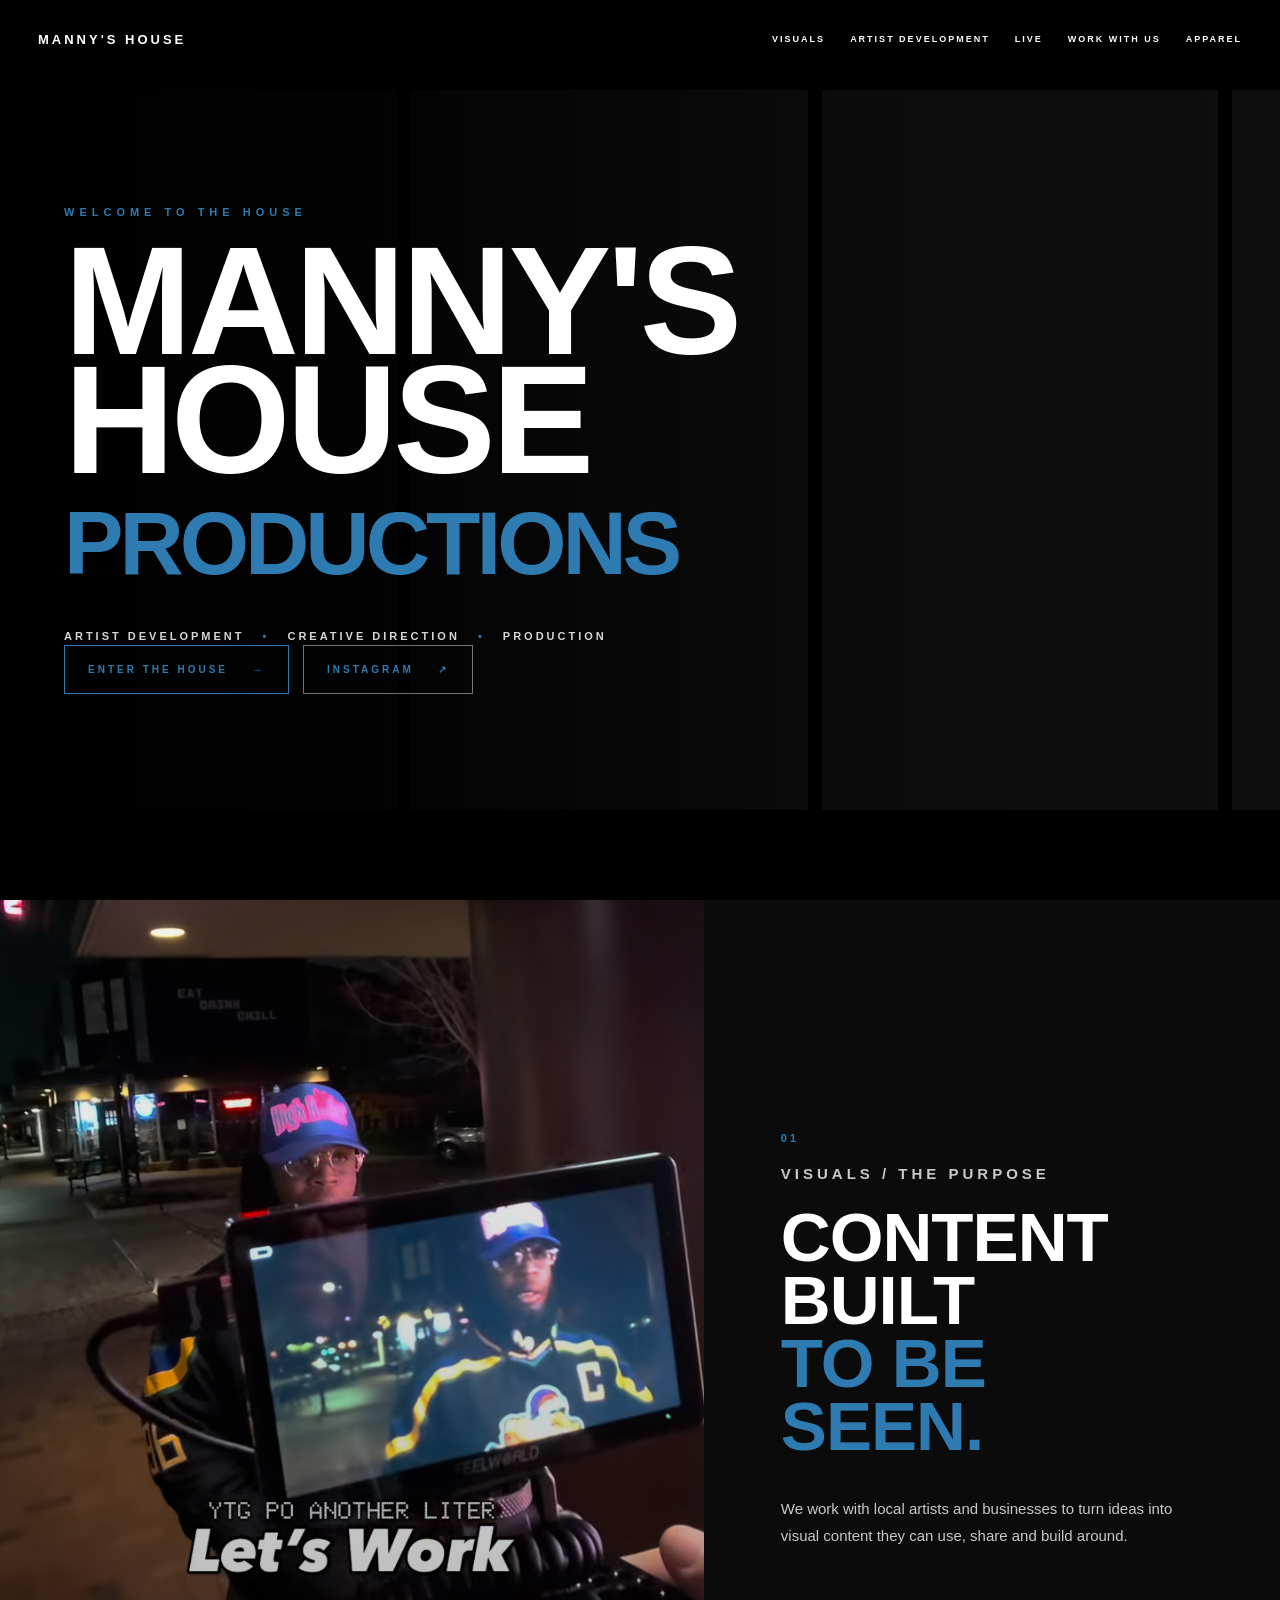
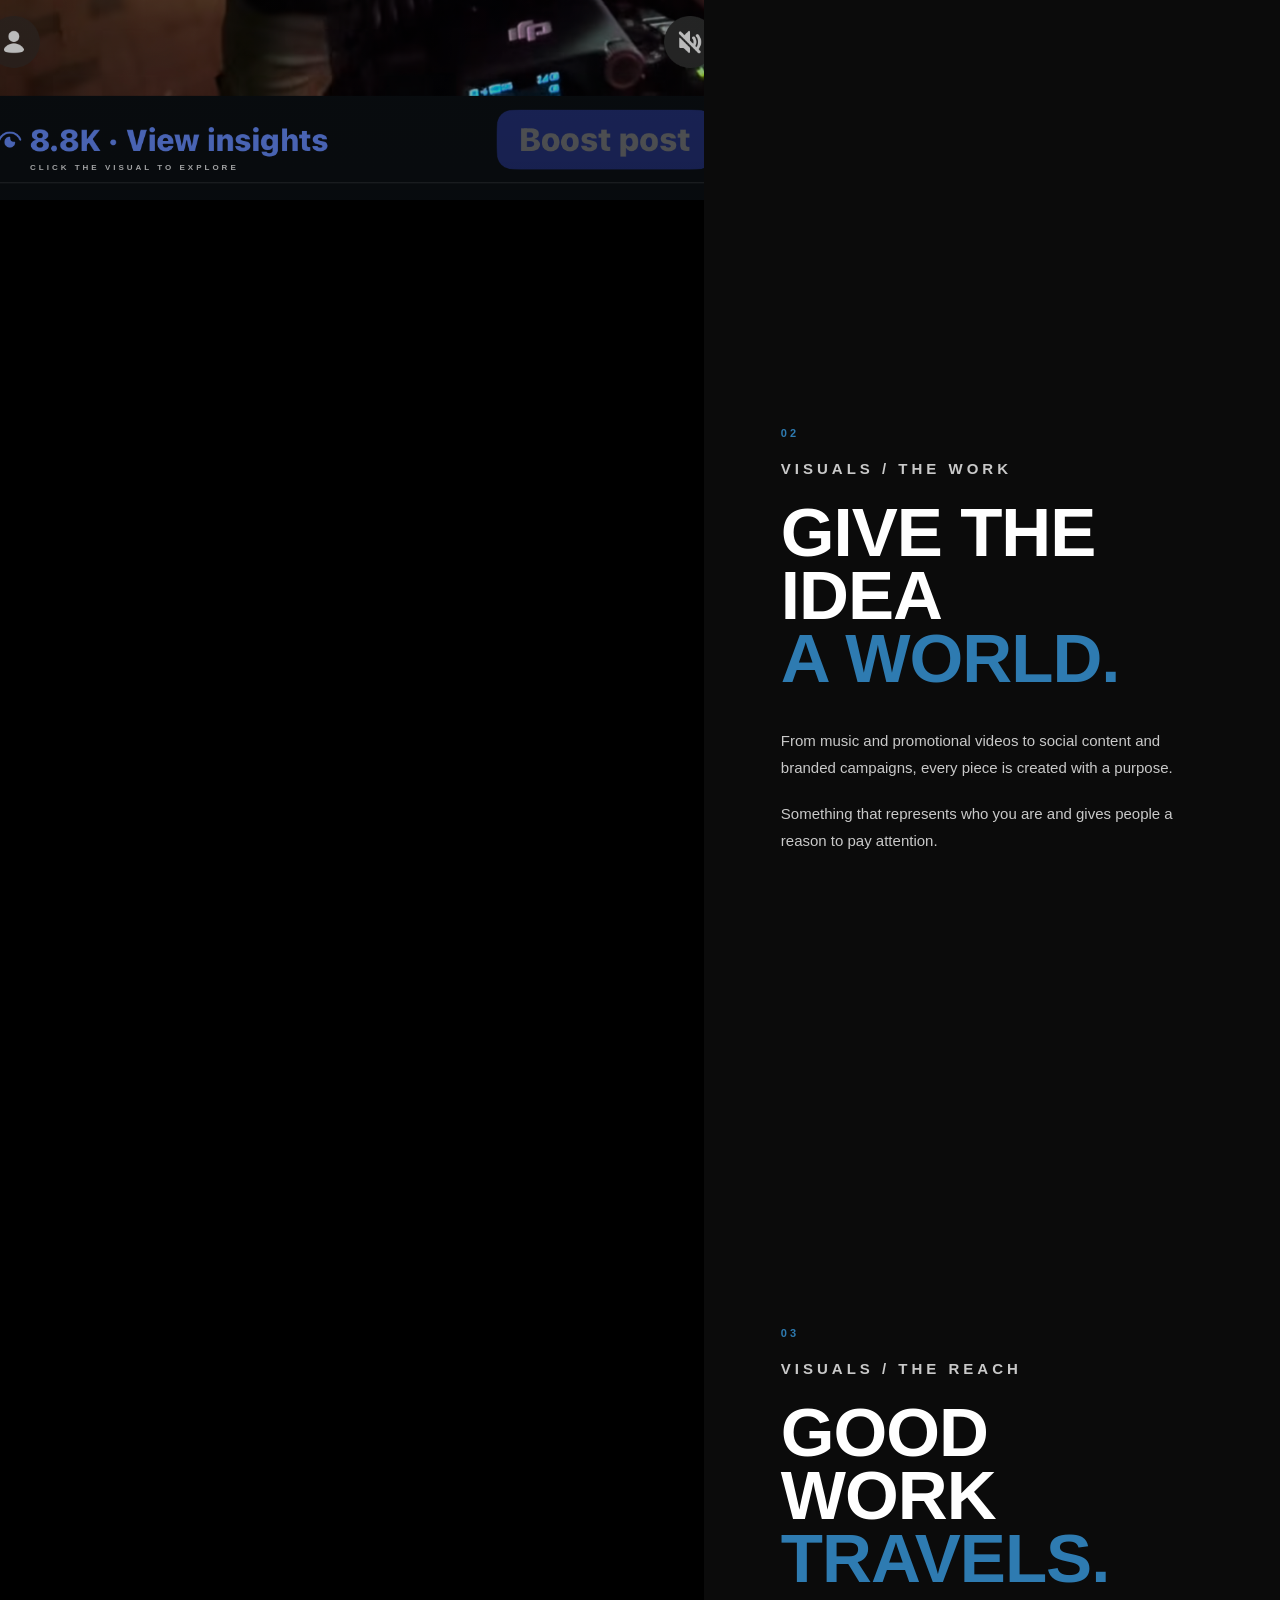
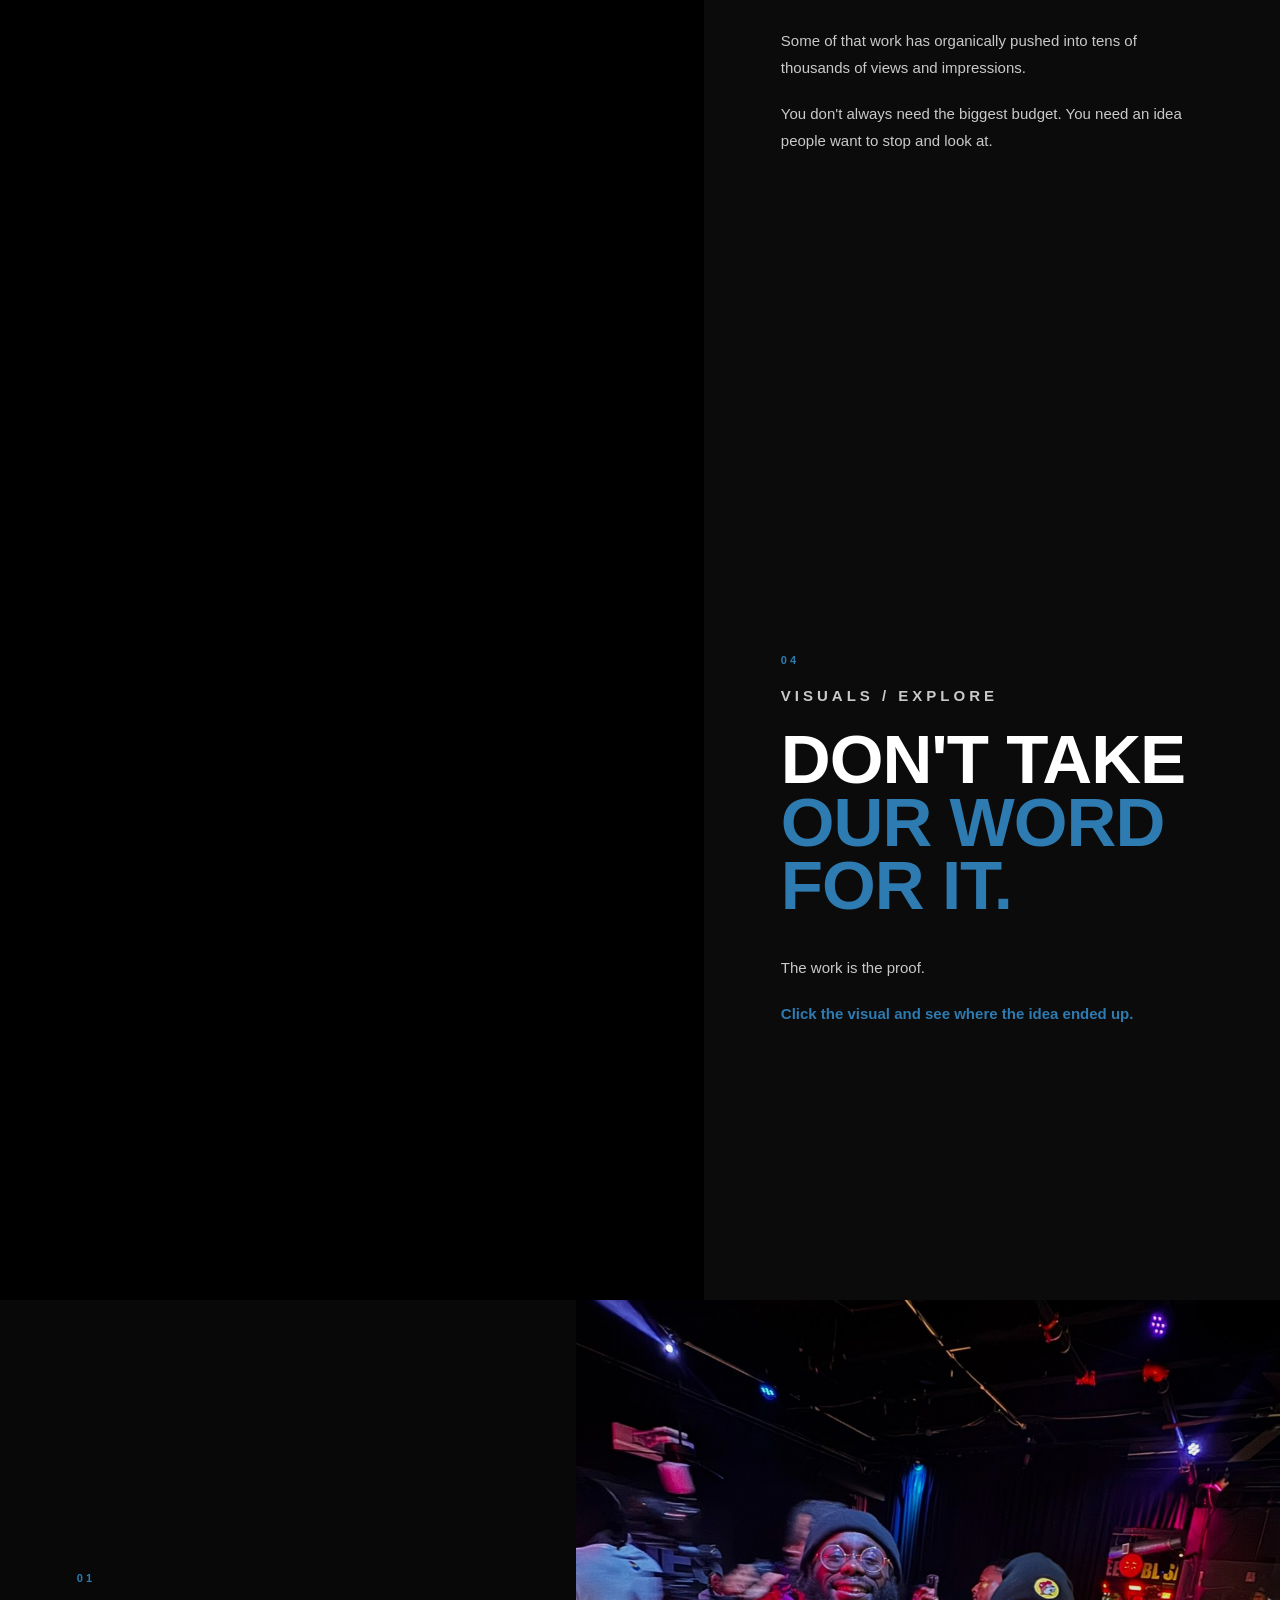
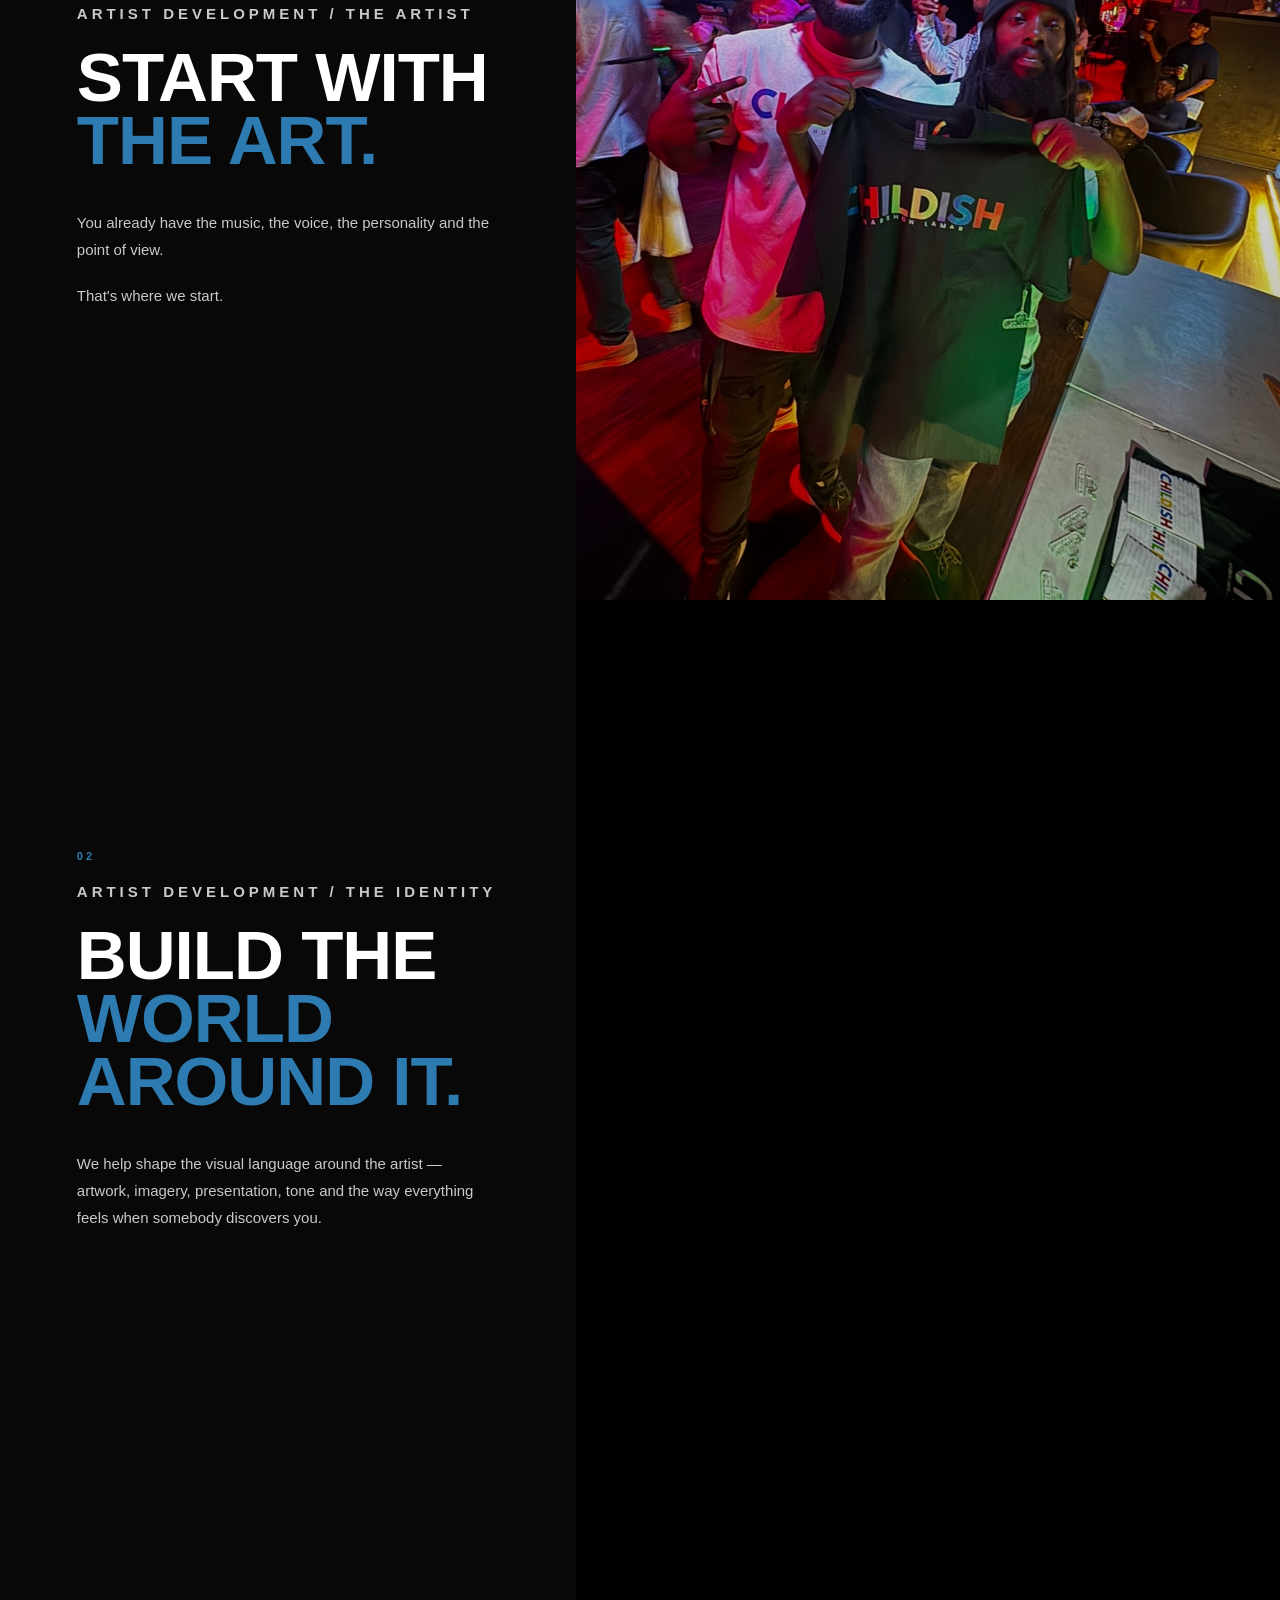
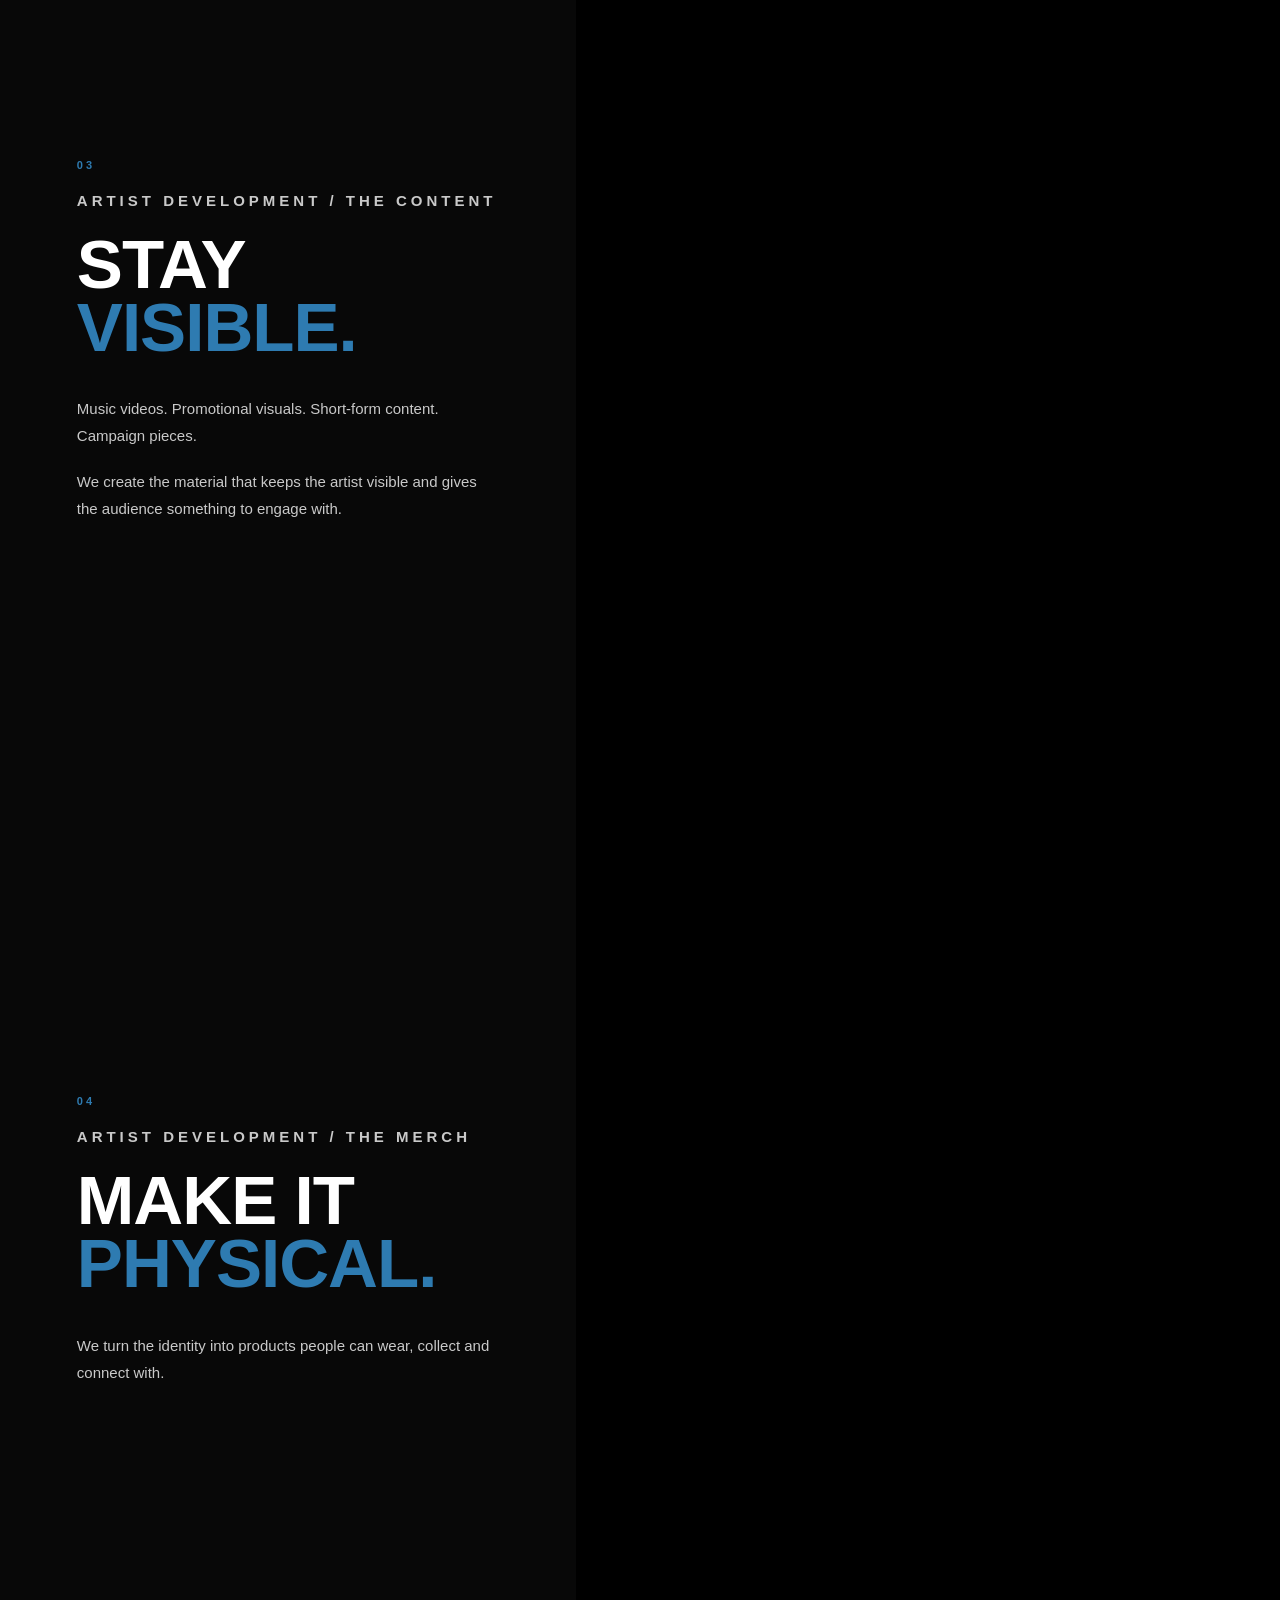
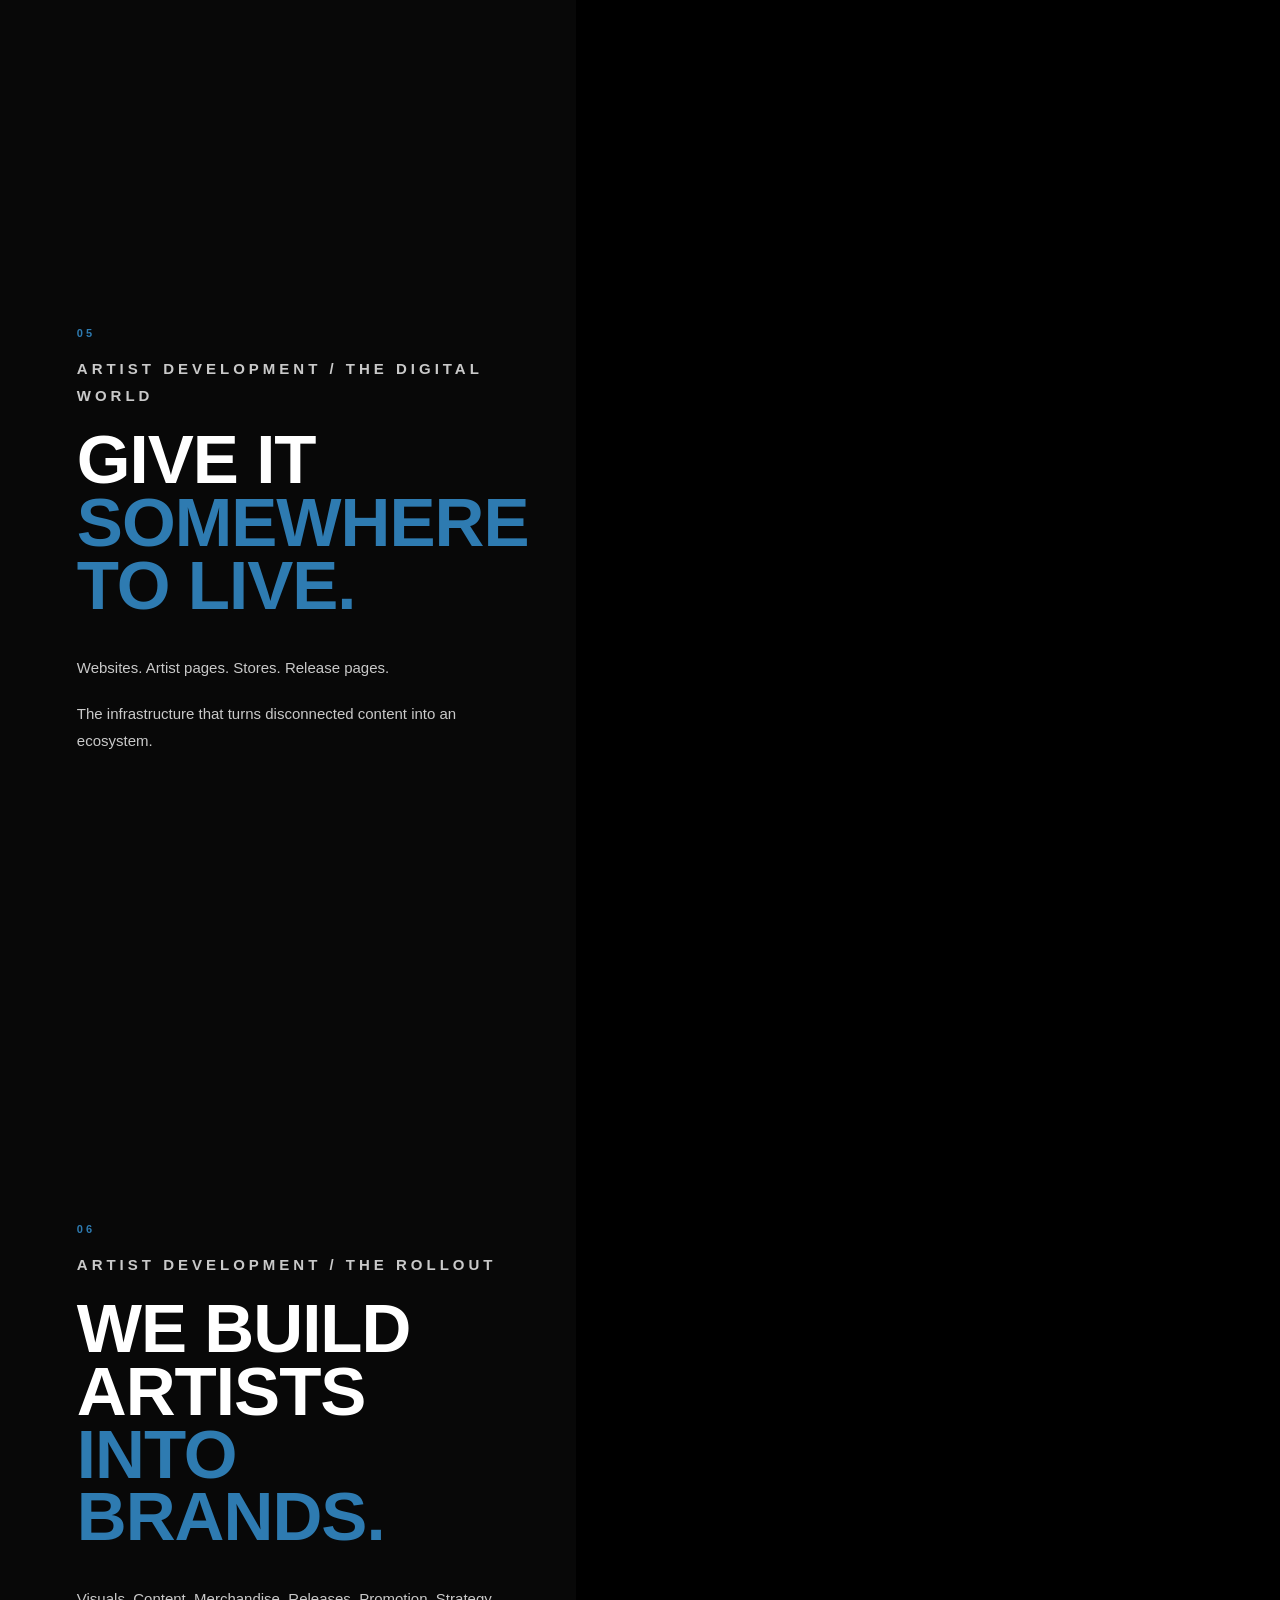
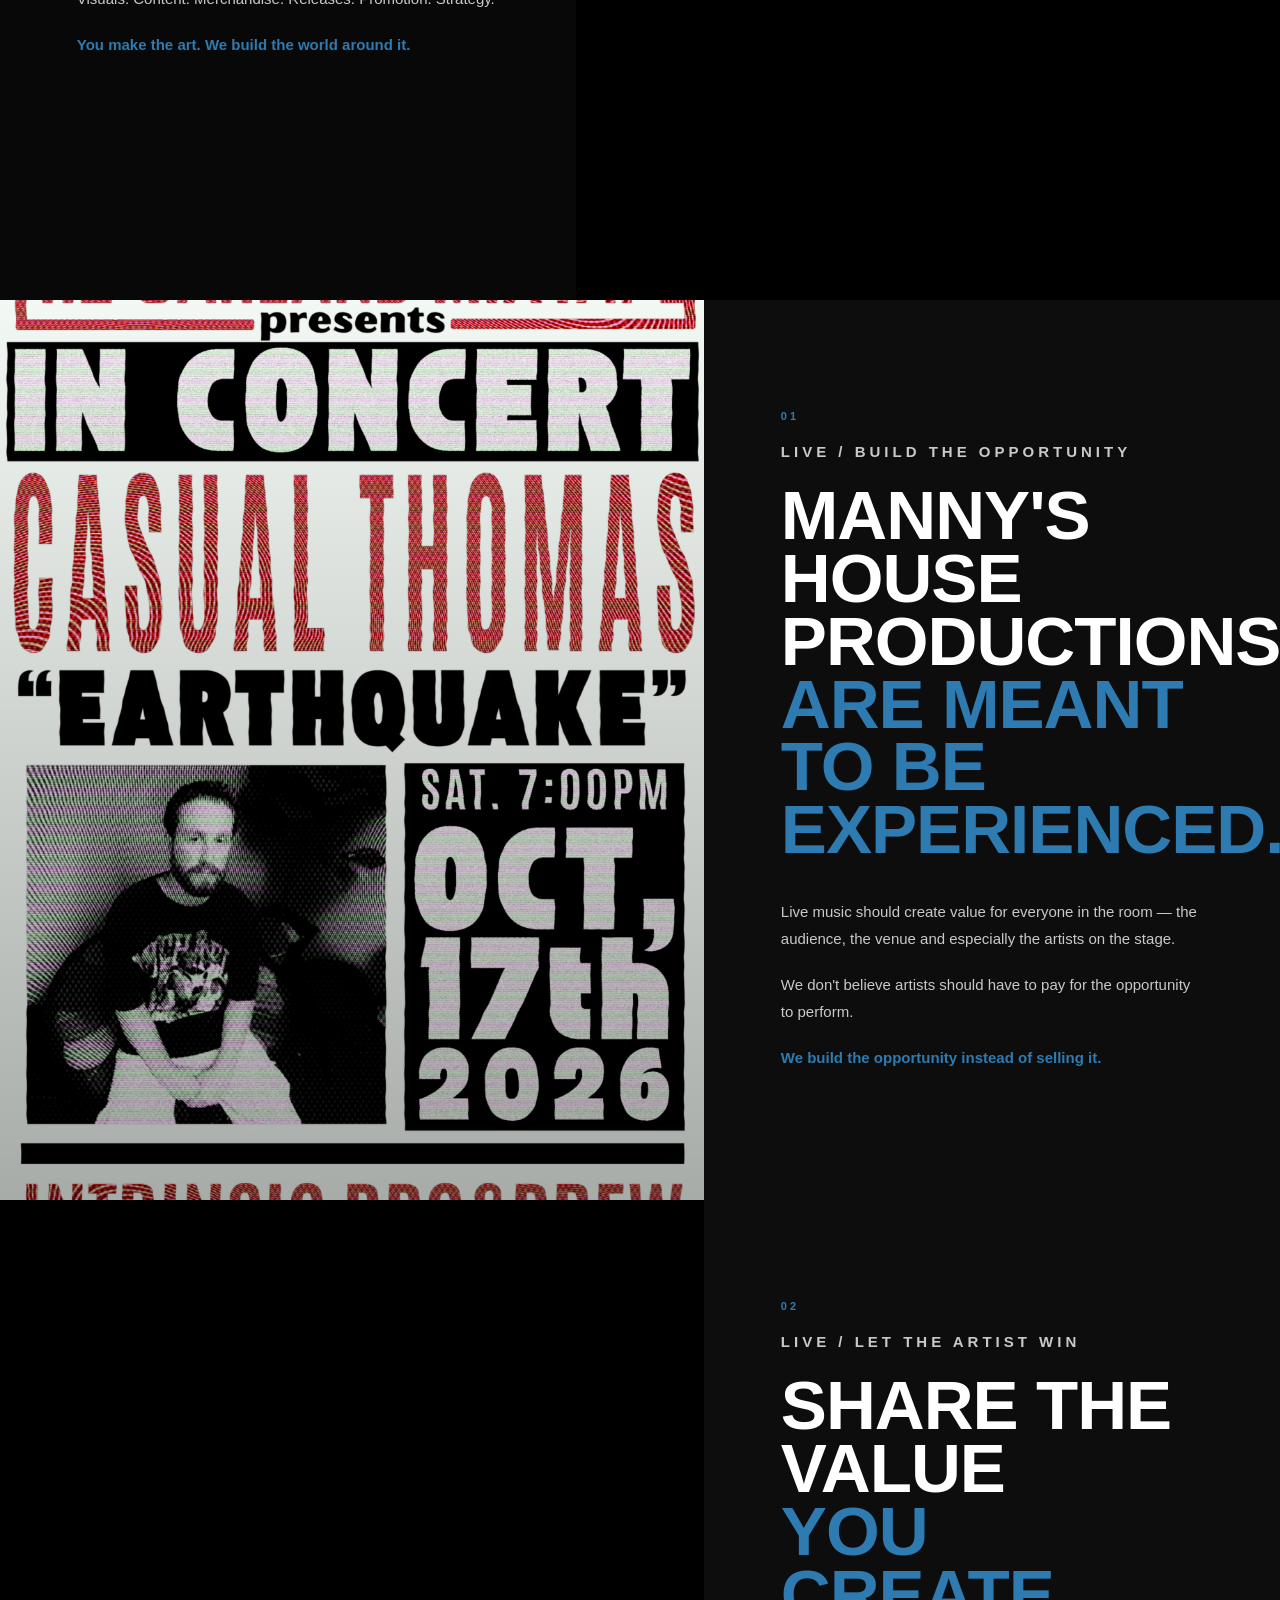
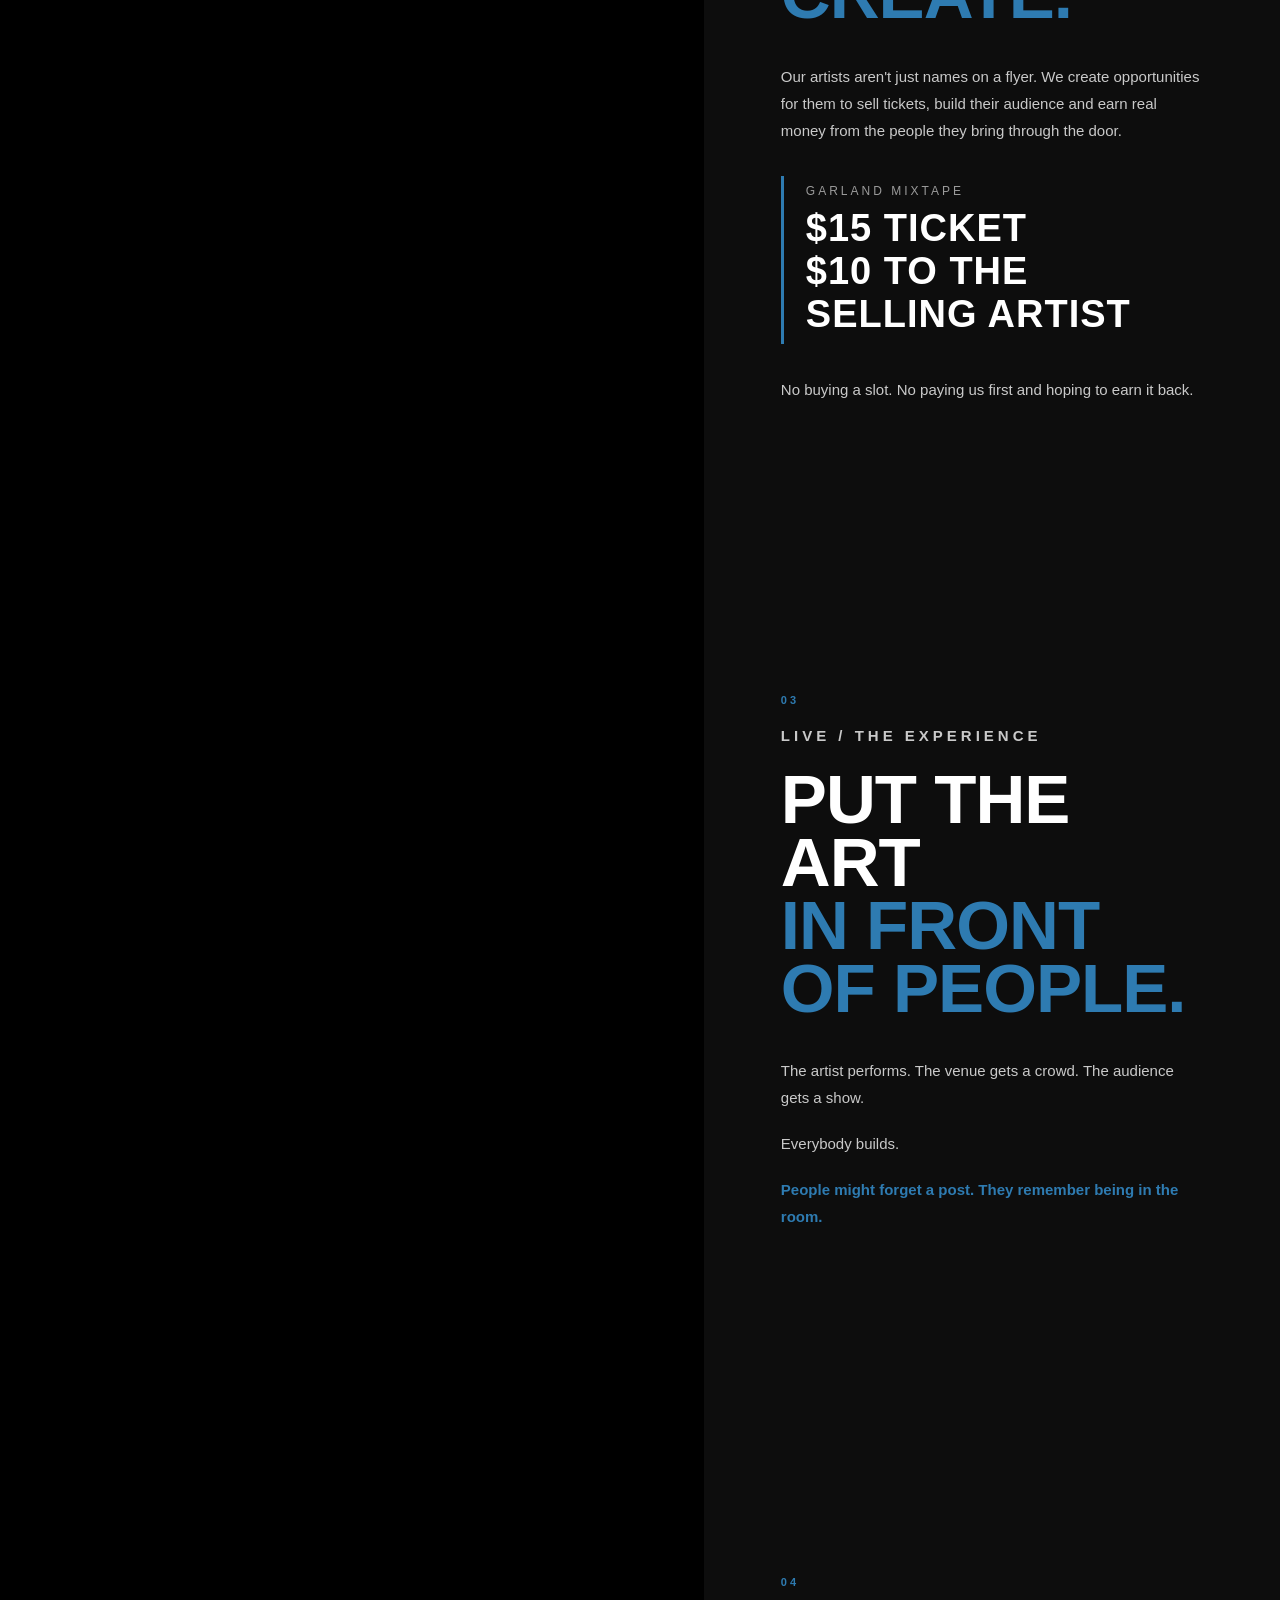
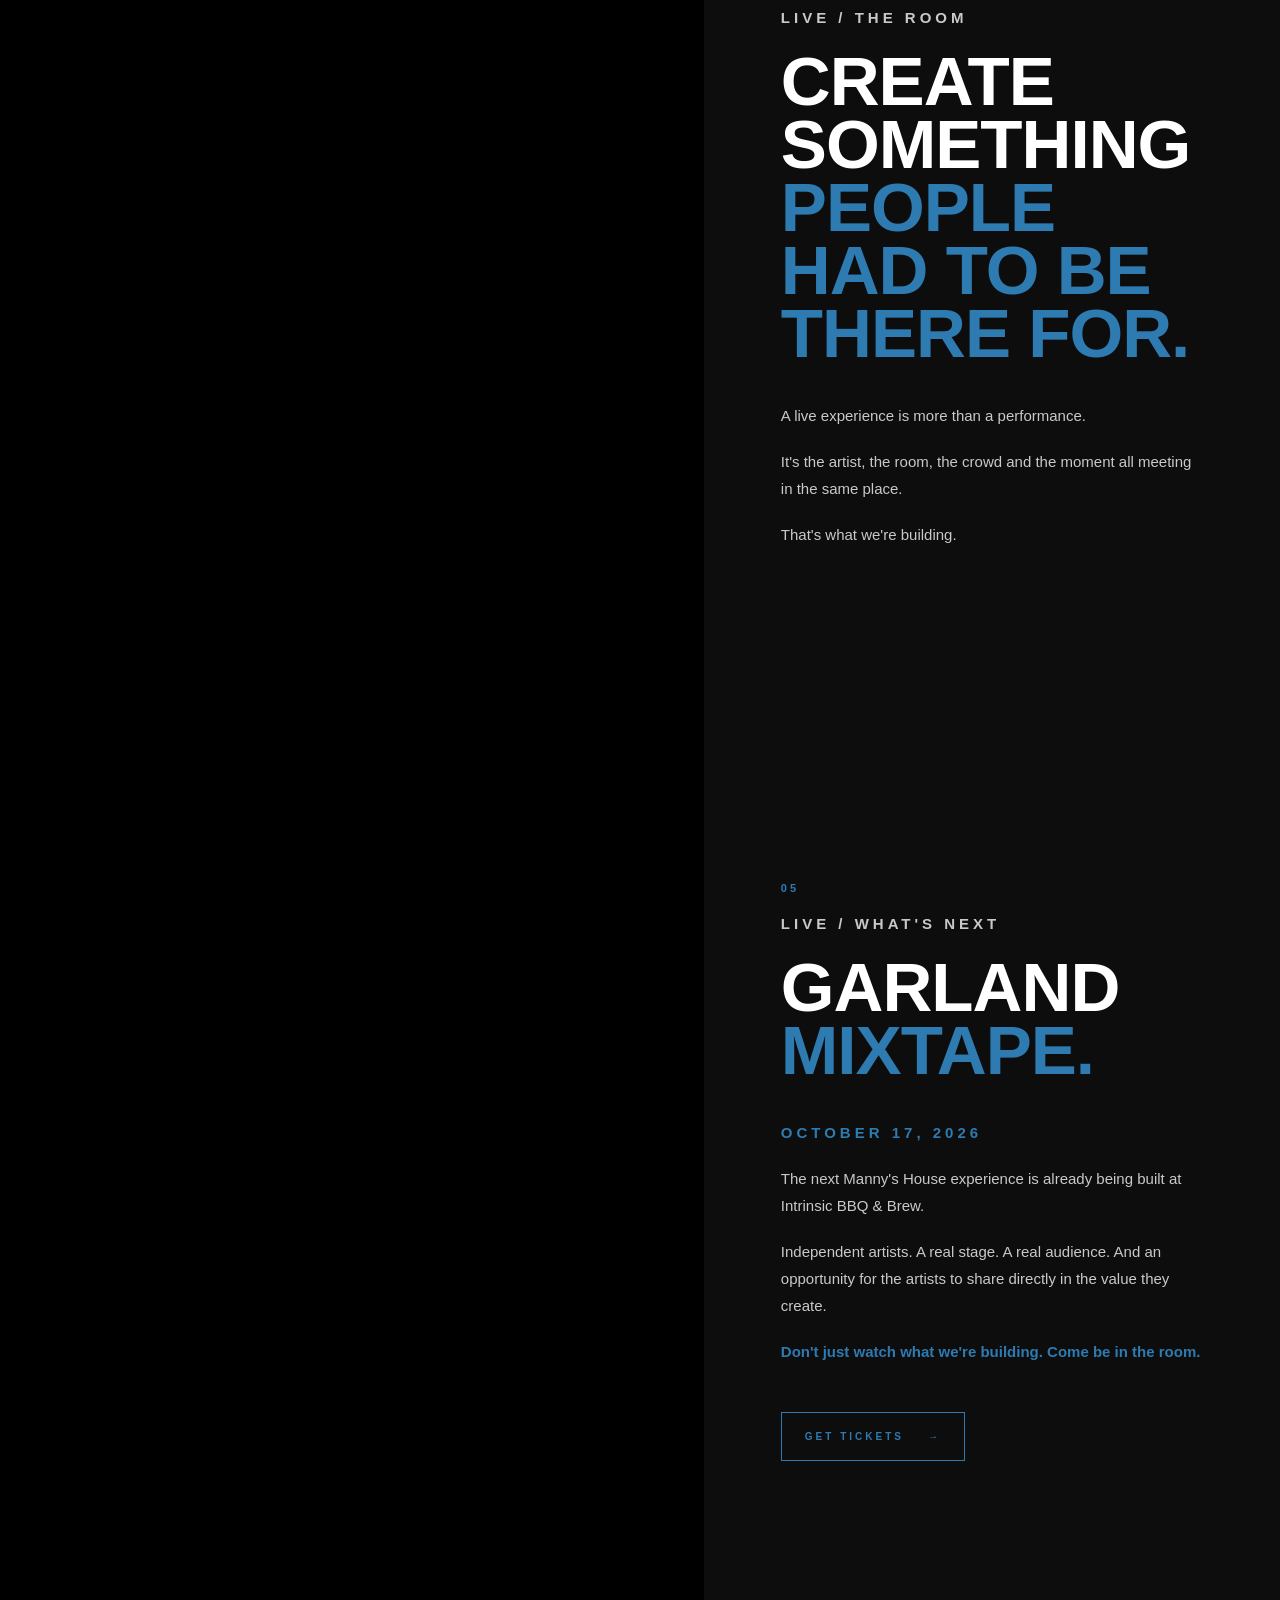
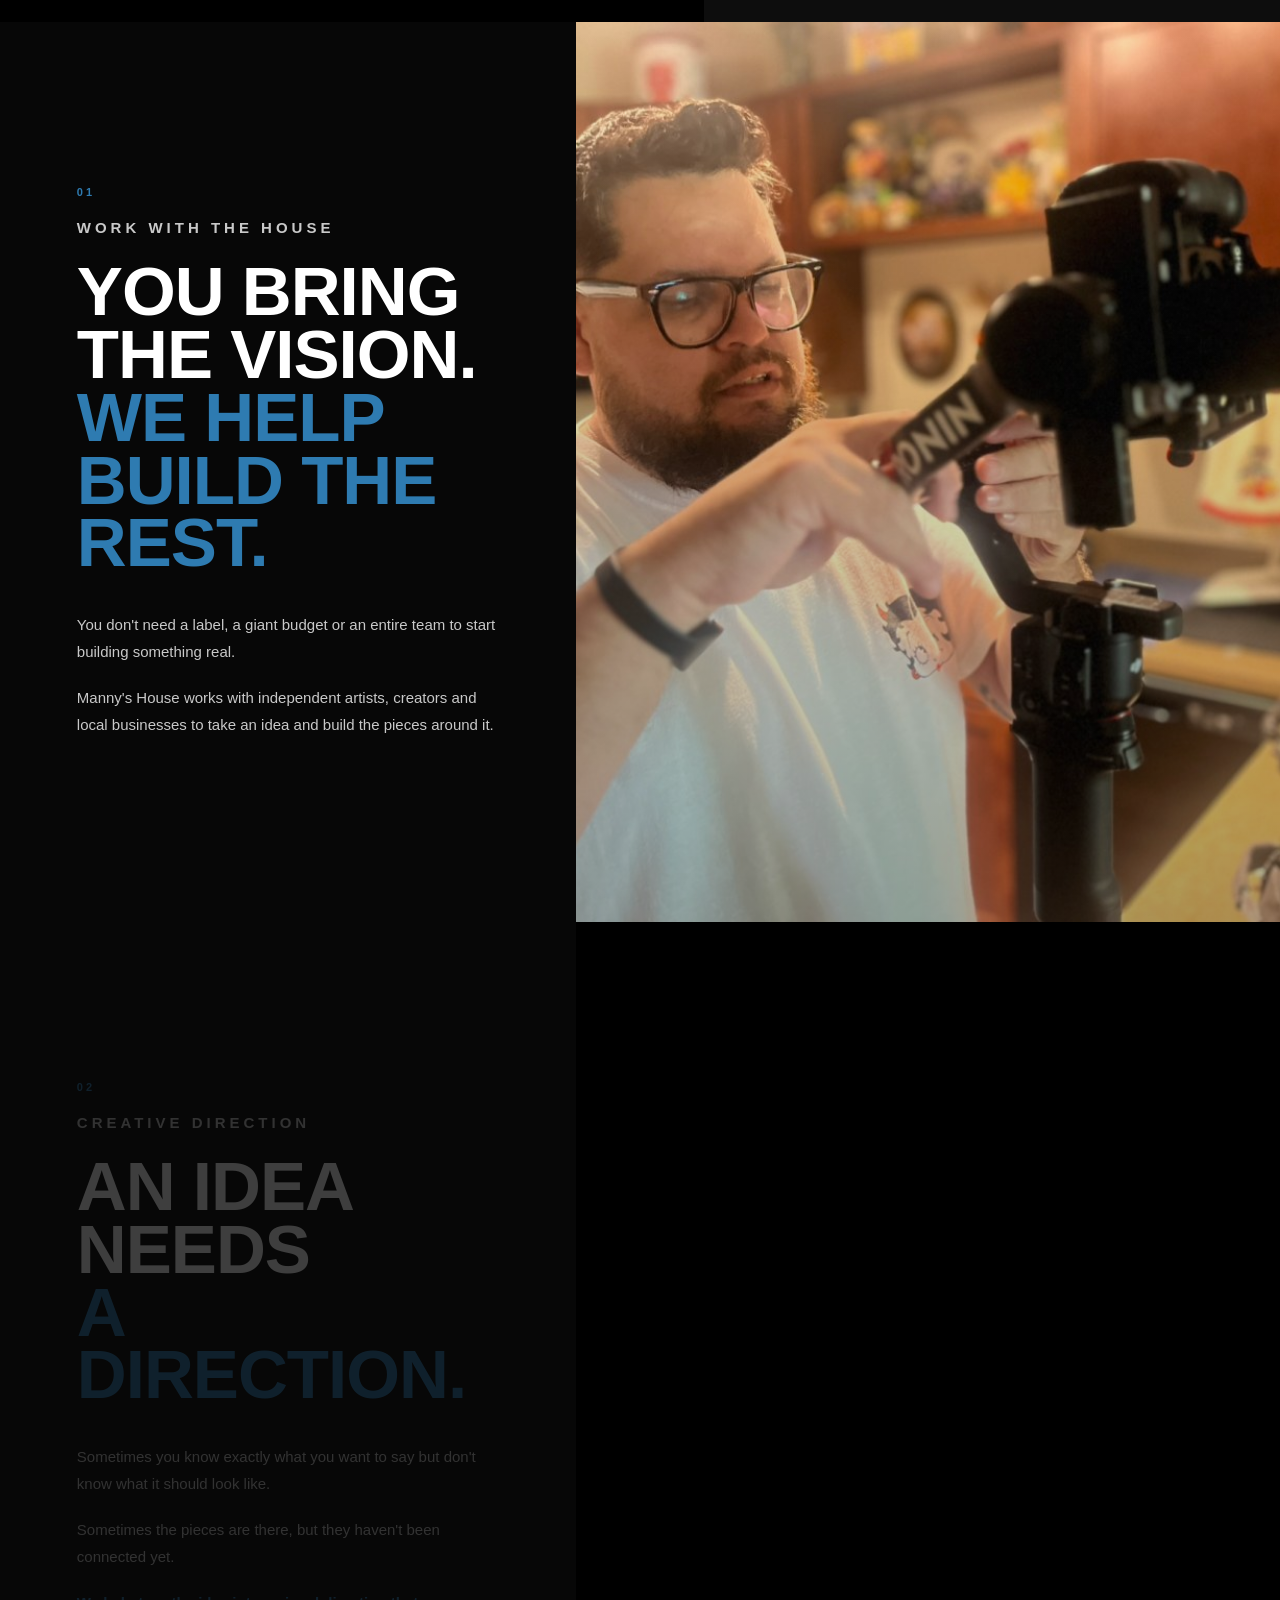
==== commit 46bdab68: "Update index.html" ====
--- a/index.html
+++ b/index.html
@@ -85,188 +85,247 @@
 >
 
 
+    <!-- ================================================= -->
     <!-- MOVING VIDEO STRIP -->
+    <!-- ================================================= -->
 
     <div class="hero-marquee">
 
         <div class="marquee-track">
 
 
+            <!-- HERO 01 -->
+
             <a
-                href="#"
+                href="https://www.instagram.com/mannyshousedtx"
                 class="hero-tile"
                 target="_blank"
-            >
-
+                rel="noopener noreferrer"
+            >
                 <video
                     muted
                     autoplay
                     loop
                     playsinline
-                    poster="images/home/hero-01.jpg"
+                    preload="metadata"
                 >
                     <source
                         src="videos/hero-01.mp4"
                         type="video/mp4"
                     >
                 </video>
-
             </a>
 
 
+            <!-- HERO 02 -->
+
             <a
-                href="#"
+                href="https://www.instagram.com/mannyshousedtx"
                 class="hero-tile"
                 target="_blank"
-            >
-
+                rel="noopener noreferrer"
+            >
                 <video
                     muted
                     autoplay
                     loop
                     playsinline
-                    poster="images/home/hero-02.jpg"
+                    preload="metadata"
                 >
                     <source
                         src="videos/hero-02.mp4"
                         type="video/mp4"
                     >
                 </video>
-
             </a>
 
 
+            <!-- HERO 03 -->
+
             <a
-                href="#"
+                href="https://www.instagram.com/mannyshousedtx"
                 class="hero-tile"
                 target="_blank"
-            >
-
+                rel="noopener noreferrer"
+            >
                 <video
                     muted
                     autoplay
                     loop
                     playsinline
-                    poster="images/home/hero-03.jpg"
+                    preload="metadata"
                 >
                     <source
                         src="videos/hero-03.mp4"
                         type="video/mp4"
                     >
                 </video>
-
             </a>
 
 
+            <!-- HERO 04 -->
+
             <a
-                href="#"
+                href="https://www.instagram.com/mannyshousedtx"
                 class="hero-tile"
                 target="_blank"
-            >
-
+                rel="noopener noreferrer"
+            >
                 <video
                     muted
                     autoplay
                     loop
                     playsinline
-                    poster="images/home/hero-04.jpg"
+                    preload="metadata"
                 >
                     <source
                         src="videos/hero-04.mp4"
                         type="video/mp4"
                     >
                 </video>
-
             </a>
 
 
-            <!-- DUPLICATES CREATE CONTINUOUS LOOP -->
+            <!-- HERO 05 -->
 
             <a
-                href="#"
+                href="https://www.instagram.com/mannyshousedtx"
                 class="hero-tile"
                 target="_blank"
-            >
-
+                rel="noopener noreferrer"
+            >
                 <video
                     muted
                     autoplay
                     loop
                     playsinline
-                    poster="images/home/hero-01.jpg"
+                    preload="metadata"
+                >
+                    <source
+                        src="videos/hero-05.mp4"
+                        type="video/mp4"
+                    >
+                </video>
+            </a>
+
+
+
+            <!-- ========================================= -->
+            <!-- DUPLICATES FOR CONTINUOUS LOOP -->
+            <!-- ========================================= -->
+
+            <a
+                href="https://www.instagram.com/mannyshousedtx"
+                class="hero-tile"
+                target="_blank"
+                rel="noopener noreferrer"
+                aria-hidden="true"
+                tabindex="-1"
+            >
+                <video
+                    muted
+                    autoplay
+                    loop
+                    playsinline
+                    preload="metadata"
                 >
                     <source
                         src="videos/hero-01.mp4"
                         type="video/mp4"
                     >
                 </video>
-
             </a>
 
 
             <a
-                href="#"
+                href="https://www.instagram.com/mannyshousedtx"
                 class="hero-tile"
                 target="_blank"
-            >
-
+                rel="noopener noreferrer"
+                aria-hidden="true"
+                tabindex="-1"
+            >
                 <video
                     muted
                     autoplay
                     loop
                     playsinline
-                    poster="images/home/hero-02.jpg"
+                    preload="metadata"
                 >
                     <source
                         src="videos/hero-02.mp4"
                         type="video/mp4"
                     >
                 </video>
-
             </a>
 
 
             <a
-                href="#"
+                href="https://www.instagram.com/mannyshousedtx"
                 class="hero-tile"
                 target="_blank"
-            >
-
+                rel="noopener noreferrer"
+                aria-hidden="true"
+                tabindex="-1"
+            >
                 <video
                     muted
                     autoplay
                     loop
                     playsinline
-                    poster="images/home/hero-03.jpg"
+                    preload="metadata"
                 >
                     <source
                         src="videos/hero-03.mp4"
                         type="video/mp4"
                     >
                 </video>
-
             </a>
 
 
             <a
-                href="#"
+                href="https://www.instagram.com/mannyshousedtx"
                 class="hero-tile"
                 target="_blank"
-            >
-
+                rel="noopener noreferrer"
+                aria-hidden="true"
+                tabindex="-1"
+            >
                 <video
                     muted
                     autoplay
                     loop
                     playsinline
-                    poster="images/home/hero-04.jpg"
+                    preload="metadata"
                 >
                     <source
                         src="videos/hero-04.mp4"
                         type="video/mp4"
                     >
                 </video>
-
+            </a>
+
+
+            <a
+                href="https://www.instagram.com/mannyshousedtx"
+                class="hero-tile"
+                target="_blank"
+                rel="noopener noreferrer"
+                aria-hidden="true"
+                tabindex="-1"
+            >
+                <video
+                    muted
+                    autoplay
+                    loop
+                    playsinline
+                    preload="metadata"
+                >
+                    <source
+                        src="videos/hero-05.mp4"
+                        type="video/mp4"
+                    >
+                </video>
             </a>
 
 
@@ -298,28 +357,32 @@
             PRODUCTION
         </p>
 
-       <div class="hero-buttons">
-
-    <a href="#visuals" class="primary-button">
-        ENTER THE HOUSE
-        <span>→</span>
-    </a>
-
-
-    <a
-        href="https://www.instagram.com/mannyshousedtx"
-        class="primary-button instagram-button"
-        target="_blank"
-        rel="noopener noreferrer"
-    >
-        INSTAGRAM
-        <span>↗</span>
-    </a>
-
-
-  </div>  <!-- closes hero-buttons -->
-
-</div>  <!-- closes hero-content -->
+
+        <div class="hero-buttons">
+
+            <a
+                href="#visuals"
+                class="primary-button"
+            >
+                ENTER THE HOUSE
+                <span>→</span>
+            </a>
+
+
+            <a
+                href="https://www.instagram.com/mannyshousedtx"
+                class="primary-button instagram-button"
+                target="_blank"
+                rel="noopener noreferrer"
+            >
+                INSTAGRAM
+                <span>↗</span>
+            </a>
+
+        </div>
+
+
+    </div>
 
 </section>
 
@@ -336,633 +399,22 @@
 >
 
 
-<div class="story-visual">
-
-    <!-- VISUAL 01 -->
-
-    <a
-        href="https://www.youtube.com/@MannysHousedtx"
-        class="visual-frame active"
-        data-visual="visuals-0"
-        target="_blank"
-        rel="noopener noreferrer"
-    >
-        <video
-            muted
-            autoplay
-            loop
-            playsinline
-            preload="metadata"
-        >
-            <source
-                src="videos/visuals-01.mp4"
-                type="video/mp4"
-            >
-        </video>
-    </a>
-
-
-    <!-- VISUAL 02 — TESTIMONIAL -->
-
-    <a
-        href="https://www.youtube.com/@MannysHousedtx"
-        class="visual-frame"
-        data-visual="visuals-1"
-        target="_blank"
-        rel="noopener noreferrer"
-    >
-        <video
-            playsinline
-            preload="metadata"
-            class="testimonial-video"
-        >
-            <source
-                src="videos/testimonial-01.mp4"
-                type="video/mp4"
-            >
-        </video>
-    </a>
-
-
-    <!-- VISUAL 03 -->
-
-    <a
-        href="https://www.youtube.com/@MannysHousedtx"
-        class="visual-frame"
-        data-visual="visuals-2"
-        target="_blank"
-        rel="noopener noreferrer"
-    >
-        <img
-            src="images/visuals-04.jpg"
-            alt="Manny's House Productions visual work"
-        >
-    </a>
-
-
-    <!-- VISUAL 04 -->
-
-    <a
-        href="https://www.youtube.com/@MannysHousedtx"
-        class="visual-frame"
-        data-visual="visuals-3"
-        target="_blank"
-        rel="noopener noreferrer"
-    >
-        <img
-            src="images/po.jpg"
-            alt="Manny's House Productions content creation services"
-        >
-    </a>
-
-
-    <div class="visual-label">
-        CLICK THE VISUAL TO EXPLORE
-    </div>
-
-</div>
-
-
-
-    <div class="story-copy">
-
-
-        <article
-            class="story-panel active"
-            data-group="visuals"
-            data-step="0"
-        >
-
-            <div class="panel-inner">
-
-                <span class="story-number">
-                    01
-                </span>
-
-                <p class="story-label">
-                    VISUALS / THE PURPOSE
-                </p>
-
-                <h2>
-                    CONTENT BUILT
-                    <span>TO BE SEEN.</span>
-                </h2>
-
-                <p>
-                    We work with local artists and businesses
-                    to turn ideas into visual content they can
-                    use, share and build around.
-                </p>
-
-            </div>
-
-        </article>
-
-
-
-        <article
-            class="story-panel"
-            data-group="visuals"
-            data-step="1"
-        >
-
-            <div class="panel-inner">
-
-                <span class="story-number">
-                    02
-                </span>
-
-                <p class="story-label">
-                    VISUALS / THE WORK
-                </p>
-
-                <h2>
-                    GIVE THE IDEA
-                    <span>A WORLD.</span>
-                </h2>
-
-                <p>
-                    From music and promotional videos to
-                    social content and branded campaigns,
-                    every piece is created with a purpose.
-                </p>
-
-                <p>
-                    Something that represents who you are
-                    and gives people a reason to pay attention.
-                </p>
-
-            </div>
-
-        </article>
-
-
-
-        <article
-            class="story-panel"
-            data-group="visuals"
-            data-step="2"
-        >
-
-            <div class="panel-inner">
-
-                <span class="story-number">
-                    03
-                </span>
-
-                <p class="story-label">
-                    VISUALS / THE REACH
-                </p>
-
-                <h2>
-                    GOOD WORK
-                    <span>TRAVELS.</span>
-                </h2>
-
-                <p>
-                    Some of that work has organically pushed
-                    into tens of thousands of views and
-                    impressions.
-                </p>
-
-                <p>
-                    You don't always need the biggest budget.
-                    You need an idea people want to stop
-                    and look at.
-                </p>
-
-            </div>
-
-        </article>
-
-
-
-        <article
-            class="story-panel"
-            data-group="visuals"
-            data-step="3"
-        >
-
-            <div class="panel-inner">
-
-                <span class="story-number">
-                    04
-                </span>
-
-                <p class="story-label">
-                    VISUALS / EXPLORE
-                </p>
-
-                <h2>
-                    DON'T TAKE
-                    <span>OUR WORD FOR IT.</span>
-                </h2>
-
-                <p>
-                    The work is the proof.
-                </p>
-
-                <p class="accent-copy">
-                    Click the visual and see where the idea
-                    ended up.
-                </p>
-
-            </div>
-
-        </article>
-
-
-    </div>
-
-</section>
-
-
-
-<!-- ===================================================== -->
-<!-- 03 — ARTIST DEVELOPMENT -->
-<!-- STORY LEFT / VISUAL RIGHT -->
-<!-- ===================================================== -->
-
-<section
-    class="story-section reverse development-section"
-    id="development"
->
-
-
- <div class="story-visual">
-
-
-    <!-- 01 — THE ARTIST -->
-
- <a
-    href="https://mannyshouseproductions.com/marshonlamar/"
-    class="visual-frame active"
-    data-visual="development-0"
-    target="_blank"
-    rel="noopener noreferrer"
->
-        <img
-            src="images/development-01.jpg"
-            alt="Marshon Lamar performing live"
-        >
-   </a>
-
-
-    <!-- 02 — THE IDENTITY -->
-
- <a
-    href="https://mannyshouseproductions.com/marshonlamar/"
-    class="visual-frame active"
-    data-visual="development-1"
-    target="_blank"
-    rel="noopener noreferrer"
->
-        <img
-            src="images/development-02.jpg"
-            alt="Childish visual identity for Marshon Lamar"
-        >
-  </a>
-
-
-    <!-- 03 — THE PRODUCT -->
-
- <a
-    href="https://mannyshouseproductions.com/marshonlamar/"
-    class="visual-frame active"
-    data-visual="development-2"
-    target="_blank"
-    rel="noopener noreferrer"
->
-     <video
-    muted
-    autoplay
-    loop
-    playsinline
-    preload="metadata"
->
-    <source
-        src="videos/development-03.mp4"
-        type="video/mp4"
-    >
-</video>
-        
-   </a>
-
-
-    <!-- 04 — THE PACKAGING -->
-
- <a
-    href="https://mannyshouseproductions.com/marshonlamar/"
-    class="visual-frame active"
-    data-visual="development-3"
-    target="_blank"
-    rel="noopener noreferrer"
->
-        <img
-            src="images/development-05.jpg"
-            alt="Childish physical music packaging"
-        >
-   </a>
-
-
-    <!-- 05 — THE MERCH -->
-
- <a
-    href="https://mannyshouseproductions.com/marshonlamar/"
-    class="visual-frame active"
-    data-visual="development-4"
-    target="_blank"
-    rel="noopener noreferrer"
->
-        <img
-            src="images/development-06.jpg"
-            alt="Childish merchandise"
-        >
-   </a>
-
-
-    <!-- 06 — THE DIGITAL WORLD -->
-
-<a
-    href="https://mannyshouseproductions.com/marshonlamar/"
-    class="visual-frame active"
-    data-visual="development-5"
-    target="_blank"
-    rel="noopener noreferrer"
->
-        <img
-            src="images/development-07.jpg"
-            alt="Marshon Lamar digital artist experience"
-        >
- </a>
-
-
-    <!-- 07 — THE ROLLOUT -->
-
-  <a
-    href="https://mannyshouseproductions.com/marshonlamar/"
-    class="visual-frame active"
-    data-visual="development-06"
-    target="_blank"
-    rel="noopener noreferrer"
->
-        <img
-            src="images/development-07.jpg"
-            alt="Marshon Lamar Childish merchandise rollout"
-        >
-  </a>
-
-
-</div>
-
-    <div class="story-copy">
-
-
-        <article
-            class="story-panel active"
-            data-group="development"
-            data-step="0"
-        >
-
-            <div class="panel-inner">
-
-                <span class="story-number">
-                    01
-                </span>
-
-                <p class="story-label">
-                    ARTIST DEVELOPMENT / THE ARTIST
-                </p>
-
-                <h2>
-                    START WITH
-                    <span>THE ART.</span>
-                </h2>
-
-                <p>
-                    You already have the music, the voice,
-                    the personality and the point of view.
-                </p>
-
-                <p>
-                    That's where we start.
-                </p>
-
-            </div>
-
-        </article>
-
-
-
-        <article
-            class="story-panel"
-            data-group="development"
-            data-step="1"
-        >
-
-            <div class="panel-inner">
-
-                <span class="story-number">
-                    02
-                </span>
-
-                <p class="story-label">
-                    ARTIST DEVELOPMENT / THE IDENTITY
-                </p>
-
-                <h2>
-                    BUILD THE
-                    <span>WORLD AROUND IT.</span>
-                </h2>
-
-                <p>
-                    We help shape the visual language around
-                    the artist — artwork, imagery, presentation,
-                    tone and the way everything feels when
-                    somebody discovers you.
-                </p>
-
-            </div>
-
-        </article>
-
-
-
-        <article
-            class="story-panel"
-            data-group="development"
-            data-step="2"
-        >
-
-            <div class="panel-inner">
-
-                <span class="story-number">
-                    03
-                </span>
-
-                <p class="story-label">
-                    ARTIST DEVELOPMENT / THE CONTENT
-                </p>
-
-                <h2>
-                    STAY
-                    <span>VISIBLE.</span>
-                </h2>
-
-                <p>
-                    Music videos. Promotional visuals.
-                    Short-form content. Campaign pieces.
-                </p>
-
-                <p>
-                    We create the material that keeps the
-                    artist visible and gives the audience
-                    something to engage with.
-                </p>
-
-            </div>
-
-        </article>
-
-
-
-        <article
-            class="story-panel"
-            data-group="development"
-            data-step="3"
-        >
-
-            <div class="panel-inner">
-
-                <span class="story-number">
-                    04
-                </span>
-
-                <p class="story-label">
-                    ARTIST DEVELOPMENT / THE MERCH
-                </p>
-
-                <h2>
-                    MAKE IT
-                    <span>PHYSICAL.</span>
-                </h2>
-
-                <p>
-                    We turn the identity into products people
-                    can wear, collect and connect with.
-                </p>
-
-            </div>
-
-        </article>
-
-
-
-        <article
-            class="story-panel"
-            data-group="development"
-            data-step="4"
-        >
-
-            <div class="panel-inner">
-
-                <span class="story-number">
-                    05
-                </span>
-
-                <p class="story-label">
-                    ARTIST DEVELOPMENT / THE DIGITAL WORLD
-                </p>
-
-                <h2>
-                    GIVE IT
-                    <span>SOMEWHERE TO LIVE.</span>
-                </h2>
-
-                <p>
-                    Websites. Artist pages. Stores.
-                    Release pages.
-                </p>
-
-                <p>
-                    The infrastructure that turns disconnected
-                    content into an ecosystem.
-                </p>
-
-            </div>
-
-        </article>
-
-
-
-        <article
-            class="story-panel"
-            data-group="development"
-            data-step="5"
-        >
-
-            <div class="panel-inner">
-
-                <span class="story-number">
-                    06
-                </span>
-
-                <p class="story-label">
-                    ARTIST DEVELOPMENT / THE ROLLOUT
-                </p>
-
-                <h2>
-                    WE BUILD ARTISTS
-                    <span>INTO BRANDS.</span>
-                </h2>
-
-                <p>
-                    Visuals. Content. Merchandise. Releases.
-                    Promotion. Strategy.
-                </p>
-
-                <p class="accent-copy">
-                    You make the art.
-                    We build the world around it.
-                </p>
-
-            </div>
-
-        </article>
-
-
-    </div>
-
-</section>
-
-
-
-<!-- ===================================================== -->
-<!-- 04 — LIVE / EXPERIENCES -->
-<!-- VISUAL LEFT / STORY RIGHT -->
-<!-- ===================================================== -->
-
-<section
-    class="story-section live-section"
-    id="live"
->
-
     <!-- ================================================= -->
-    <!-- STICKY LIVE VISUALS -->
+    <!-- STICKY VISUALS -->
     <!-- ================================================= -->
 
     <div class="story-visual">
 
 
-        <!-- 01 — BUILD THE OPPORTUNITY -->
-
-     <a
-    href="https://posh.vip/e/garland-mixtape-vol1"
-    class="visual-frame"
-    data-visual="live-0"
-    target="_blank"
-    rel="noopener noreferrer"
->
+        <!-- VISUAL 01 -->
+
+        <a
+            href="https://www.youtube.com/@MannysHousedtx"
+            class="visual-frame active"
+            data-visual="visuals-0"
+            target="_blank"
+            rel="noopener noreferrer"
+        >
 
             <video
                 muted
@@ -972,23 +424,302 @@
                 preload="metadata"
             >
                 <source
-                    src="videos/live-01.mp4"
+                    src="videos/visuals-01.mp4"
                     type="video/mp4"
                 >
             </video>
 
-       </a>
-
-
-        <!-- 02 — LET THE ARTIST WIN -->
-
-       <a
-    href="https://posh.vip/e/garland-mixtape-vol1"
-    class="visual-frame"
-    data-visual="live-1"
-    target="_blank"
-    rel="noopener noreferrer"
+        </a>
+
+
+        <!-- VISUAL 02 — TESTIMONIAL -->
+
+        <a
+            href="https://www.youtube.com/@MannysHousedtx"
+            class="visual-frame"
+            data-visual="visuals-1"
+            target="_blank"
+            rel="noopener noreferrer"
+        >
+
+            <video
+                playsinline
+                preload="metadata"
+                class="testimonial-video"
+            >
+                <source
+                    src="videos/testimonial-01.mp4"
+                    type="video/mp4"
+                >
+            </video>
+
+        </a>
+
+
+        <!-- VISUAL 03 -->
+
+        <a
+            href="https://www.youtube.com/@MannysHousedtx"
+            class="visual-frame"
+            data-visual="visuals-2"
+            target="_blank"
+            rel="noopener noreferrer"
+        >
+
+            <img
+                src="images/visuals-04.jpg"
+                alt="Manny's House Productions visual work"
+            >
+
+        </a>
+
+
+        <!-- VISUAL 04 -->
+
+        <a
+            href="https://www.youtube.com/@MannysHousedtx"
+            class="visual-frame"
+            data-visual="visuals-3"
+            target="_blank"
+            rel="noopener noreferrer"
+        >
+
+            <img
+                src="images/po.jpg"
+                alt="Manny's House Productions content creation work"
+            >
+
+        </a>
+
+
+        <div class="visual-label">
+            CLICK THE VISUAL TO EXPLORE
+        </div>
+
+
+    </div>
+
+
+
+    <!-- ================================================= -->
+    <!-- STORY -->
+    <!-- ================================================= -->
+
+    <div class="story-copy">
+
+
+        <article
+            class="story-panel active"
+            data-group="visuals"
+            data-step="0"
+        >
+
+            <div class="panel-inner">
+
+                <span class="story-number">
+                    01
+                </span>
+
+                <p class="story-label">
+                    VISUALS / THE PURPOSE
+                </p>
+
+                <h2>
+                    CONTENT BUILT
+                    <span>TO BE SEEN.</span>
+                </h2>
+
+                <p>
+                    We work with local artists and businesses
+                    to turn ideas into visual content they can
+                    use, share and build around.
+                </p>
+
+            </div>
+
+        </article>
+
+
+
+        <article
+            class="story-panel"
+            data-group="visuals"
+            data-step="1"
+        >
+
+            <div class="panel-inner">
+
+                <span class="story-number">
+                    02
+                </span>
+
+                <p class="story-label">
+                    VISUALS / THE WORK
+                </p>
+
+                <h2>
+                    GIVE THE IDEA
+                    <span>A WORLD.</span>
+                </h2>
+
+                <p>
+                    From music and promotional videos to
+                    social content and branded campaigns,
+                    every piece is created with a purpose.
+                </p>
+
+                <p>
+                    Something that represents who you are
+                    and gives people a reason to pay attention.
+                </p>
+
+            </div>
+
+        </article>
+
+
+
+        <article
+            class="story-panel"
+            data-group="visuals"
+            data-step="2"
+        >
+
+            <div class="panel-inner">
+
+                <span class="story-number">
+                    03
+                </span>
+
+                <p class="story-label">
+                    VISUALS / THE REACH
+                </p>
+
+                <h2>
+                    GOOD WORK
+                    <span>TRAVELS.</span>
+                </h2>
+
+                <p>
+                    Some of that work has organically pushed
+                    into tens of thousands of views and impressions.
+                </p>
+
+                <p>
+                    You don't always need the biggest budget.
+                    You need an idea people want to stop
+                    and look at.
+                </p>
+
+            </div>
+
+        </article>
+
+
+
+        <article
+            class="story-panel"
+            data-group="visuals"
+            data-step="3"
+        >
+
+            <div class="panel-inner">
+
+                <span class="story-number">
+                    04
+                </span>
+
+                <p class="story-label">
+                    VISUALS / EXPLORE
+                </p>
+
+                <h2>
+                    DON'T TAKE
+                    <span>OUR WORD FOR IT.</span>
+                </h2>
+
+                <p>
+                    The work is the proof.
+                </p>
+
+                <p class="accent-copy">
+                    Click the visual and see where the idea ended up.
+                </p>
+
+            </div>
+
+        </article>
+
+
+    </div>
+
+</section>
+
+
+
+<!-- ===================================================== -->
+<!-- 03 — ARTIST DEVELOPMENT -->
+<!-- STORY LEFT / VISUAL RIGHT -->
+<!-- ===================================================== -->
+
+<section
+    class="story-section reverse development-section"
+    id="development"
 >
+
+
+    <!-- ================================================= -->
+    <!-- STICKY VISUALS -->
+    <!-- ================================================= -->
+
+    <div class="story-visual">
+
+
+        <!-- 01 — THE ARTIST -->
+
+        <a
+            href="https://mannyshouseproductions.com/marshonlamar/"
+            class="visual-frame active"
+            data-visual="development-0"
+            target="_blank"
+            rel="noopener noreferrer"
+        >
+
+            <img
+                src="images/development-01.jpg"
+                alt="Marshon Lamar performing live"
+            >
+
+        </a>
+
+
+        <!-- 02 — THE IDENTITY -->
+
+        <a
+            href="https://mannyshouseproductions.com/marshonlamar/"
+            class="visual-frame"
+            data-visual="development-1"
+            target="_blank"
+            rel="noopener noreferrer"
+        >
+
+            <img
+                src="images/development-02.jpg"
+                alt="Childish visual identity"
+            >
+
+        </a>
+
+
+        <!-- 03 — CONTENT -->
+
+        <a
+            href="https://mannyshouseproductions.com/marshonlamar/"
+            class="visual-frame"
+            data-visual="development-2"
+            target="_blank"
+            rel="noopener noreferrer"
+        >
 
             <video
                 muted
@@ -998,23 +729,320 @@
                 preload="metadata"
             >
                 <source
-                    src="videos/live-02.mp4"
+                    src="videos/development-03.mp4"
                     type="video/mp4"
                 >
             </video>
 
-       </a>
-
-
-        <!-- 03 — THE EXPERIENCE -->
-
-    <a
-    href="https://posh.vip/e/garland-mixtape-vol1"
-    class="visual-frame"
-    data-visual="live-2"
-    target="_blank"
-    rel="noopener noreferrer"
+        </a>
+
+
+        <!-- 04 — MERCH -->
+
+        <a
+            href="https://mannyshouseproductions.com/marshonlamar/"
+            class="visual-frame"
+            data-visual="development-3"
+            target="_blank"
+            rel="noopener noreferrer"
+        >
+
+            <img
+                src="images/development-05.jpg"
+                alt="Childish merchandise"
+            >
+
+        </a>
+
+
+        <!-- 05 — DIGITAL WORLD -->
+
+        <a
+            href="https://mannyshouseproductions.com/marshonlamar/"
+            class="visual-frame"
+            data-visual="development-4"
+            target="_blank"
+            rel="noopener noreferrer"
+        >
+
+            <img
+                src="images/development-06.jpg"
+                alt="Marshon Lamar website and digital experience"
+            >
+
+        </a>
+
+
+        <!-- 06 — ROLLOUT -->
+
+        <a
+            href="https://mannyshouseproductions.com/marshonlamar/"
+            class="visual-frame"
+            data-visual="development-5"
+            target="_blank"
+            rel="noopener noreferrer"
+        >
+
+            <img
+                src="images/development-07.jpg"
+                alt="Marshon Lamar Childish rollout"
+            >
+
+        </a>
+
+
+    </div>
+
+
+
+    <!-- ================================================= -->
+    <!-- STORY -->
+    <!-- ================================================= -->
+
+    <div class="story-copy">
+
+
+        <article
+            class="story-panel active"
+            data-group="development"
+            data-step="0"
+        >
+
+            <div class="panel-inner">
+
+                <span class="story-number">
+                    01
+                </span>
+
+                <p class="story-label">
+                    ARTIST DEVELOPMENT / THE ARTIST
+                </p>
+
+                <h2>
+                    START WITH
+                    <span>THE ART.</span>
+                </h2>
+
+                <p>
+                    You already have the music, the voice,
+                    the personality and the point of view.
+                </p>
+
+                <p>
+                    That's where we start.
+                </p>
+
+            </div>
+
+        </article>
+
+
+
+        <article
+            class="story-panel"
+            data-group="development"
+            data-step="1"
+        >
+
+            <div class="panel-inner">
+
+                <span class="story-number">
+                    02
+                </span>
+
+                <p class="story-label">
+                    ARTIST DEVELOPMENT / THE IDENTITY
+                </p>
+
+                <h2>
+                    BUILD THE
+                    <span>WORLD AROUND IT.</span>
+                </h2>
+
+                <p>
+                    We help shape the visual language around
+                    the artist — artwork, imagery, presentation,
+                    tone and the way everything feels when
+                    somebody discovers you.
+                </p>
+
+            </div>
+
+        </article>
+
+
+
+        <article
+            class="story-panel"
+            data-group="development"
+            data-step="2"
+        >
+
+            <div class="panel-inner">
+
+                <span class="story-number">
+                    03
+                </span>
+
+                <p class="story-label">
+                    ARTIST DEVELOPMENT / THE CONTENT
+                </p>
+
+                <h2>
+                    STAY
+                    <span>VISIBLE.</span>
+                </h2>
+
+                <p>
+                    Music videos. Promotional visuals.
+                    Short-form content. Campaign pieces.
+                </p>
+
+                <p>
+                    We create the material that keeps the
+                    artist visible and gives the audience
+                    something to engage with.
+                </p>
+
+            </div>
+
+        </article>
+
+
+
+        <article
+            class="story-panel"
+            data-group="development"
+            data-step="3"
+        >
+
+            <div class="panel-inner">
+
+                <span class="story-number">
+                    04
+                </span>
+
+                <p class="story-label">
+                    ARTIST DEVELOPMENT / THE MERCH
+                </p>
+
+                <h2>
+                    MAKE IT
+                    <span>PHYSICAL.</span>
+                </h2>
+
+                <p>
+                    We turn the identity into products people
+                    can wear, collect and connect with.
+                </p>
+
+            </div>
+
+        </article>
+
+
+
+        <article
+            class="story-panel"
+            data-group="development"
+            data-step="4"
+        >
+
+            <div class="panel-inner">
+
+                <span class="story-number">
+                    05
+                </span>
+
+                <p class="story-label">
+                    ARTIST DEVELOPMENT / THE DIGITAL WORLD
+                </p>
+
+                <h2>
+                    GIVE IT
+                    <span>SOMEWHERE TO LIVE.</span>
+                </h2>
+
+                <p>
+                    Websites. Artist pages. Stores.
+                    Release pages.
+                </p>
+
+                <p>
+                    The infrastructure that turns disconnected
+                    content into an ecosystem.
+                </p>
+
+            </div>
+
+        </article>
+
+
+
+        <article
+            class="story-panel"
+            data-group="development"
+            data-step="5"
+        >
+
+            <div class="panel-inner">
+
+                <span class="story-number">
+                    06
+                </span>
+
+                <p class="story-label">
+                    ARTIST DEVELOPMENT / THE ROLLOUT
+                </p>
+
+                <h2>
+                    WE BUILD ARTISTS
+                    <span>INTO BRANDS.</span>
+                </h2>
+
+                <p>
+                    Visuals. Content. Merchandise. Releases.
+                    Promotion. Strategy.
+                </p>
+
+                <p class="accent-copy">
+                    You make the art.
+                    We build the world around it.
+                </p>
+
+            </div>
+
+        </article>
+
+
+    </div>
+
+</section>
+
+
+
+<!-- ===================================================== -->
+<!-- 04 — LIVE / EXPERIENCES -->
+<!-- VISUAL LEFT / STORY RIGHT -->
+<!-- ===================================================== -->
+
+<section
+    class="story-section live-section"
+    id="live"
 >
+
+
+    <div class="story-visual">
+
+
+        <a
+            href="https://posh.vip/e/garland-mixtape-vol1"
+            class="visual-frame active"
+            data-visual="live-0"
+            target="_blank"
+            rel="noopener noreferrer"
+        >
+
             <video
                 muted
                 autoplay
@@ -1023,23 +1051,22 @@
                 preload="metadata"
             >
                 <source
-                    src="videos/live-03.mp4"
+                    src="videos/live-01.mp4"
                     type="video/mp4"
                 >
             </video>
 
-       </a>
-
-
-        <!-- 04 — THE ROOM -->
-
-     <a
-    href="https://posh.vip/e/garland-mixtape-vol1"
-    class="visual-frame"
-    data-visual="live-3"
-    target="_blank"
-    rel="noopener noreferrer"
->
+        </a>
+
+
+        <a
+            href="https://posh.vip/e/garland-mixtape-vol1"
+            class="visual-frame"
+            data-visual="live-1"
+            target="_blank"
+            rel="noopener noreferrer"
+        >
+
             <video
                 muted
                 autoplay
@@ -1048,337 +1075,20 @@
                 preload="metadata"
             >
                 <source
-                    src="videos/live-04.mp4"
+                    src="videos/live-02.mp4"
                     type="video/mp4"
                 >
             </video>
 
-       </a>
-
-
-        <!-- 05 — WHAT'S NEXT -->
-
-      <a
-    href="https://posh.vip/e/garland-mixtape-vol1"
-    class="visual-frame"
-    data-visual="live-4"
-    target="_blank"
-    rel="noopener noreferrer"
->
-
-            <img
-                src="images/gmt casual.png"
-                alt="The Garland Mixtape presents Casual Thomas Earthquake October 17 2026 at Intrinsic BBQ and Brew"
-            >
-
-       </a>
-
-
-    </div>
-
-
-
-    <!-- ================================================= -->
-    <!-- LIVE STORY -->
-    <!-- ================================================= -->
-
-    <div class="story-copy">
-
-
-        <!-- 01 -->
-
-        <article
-            class="story-panel active"
-            data-group="live"
-            data-step="0"
-        >
-
-            <div class="panel-inner">
-
-                <span class="story-number">
-                    01
-                </span>
-
-                <p class="story-label">
-                    LIVE / BUILD THE OPPORTUNITY
-                </p>
-
-                <h2>
-                    MANNY'S HOUSE PRODUCTIONS
-                    <span>ARE MEANT TO BE EXPERIENCED.</span>
-                </h2>
-
-                <p>
-                    Live music should create value for everyone
-                    in the room — the audience, the venue and
-                    especially the artists on the stage.
-                </p>
-
-                <p>
-                    We don't believe artists should have to pay
-                    for the opportunity to perform.
-                </p>
-
-                <p class="accent-copy">
-                    We build the opportunity instead of selling it.
-                </p>
-
-            </div>
-
-        </article>
-
-
-
-        <!-- 02 -->
-
-        <article
-            class="story-panel"
-            data-group="live"
-            data-step="1"
-        >
-
-            <div class="panel-inner">
-
-                <span class="story-number">
-                    02
-                </span>
-
-                <p class="story-label">
-                    LIVE / LET THE ARTIST WIN
-                </p>
-
-                <h2>
-                    SHARE THE VALUE
-                    <span>YOU CREATE.</span>
-                </h2>
-
-                <p>
-                    Our artists aren't just names on a flyer.
-                    We create opportunities for them to sell
-                    tickets, build their audience and earn real
-                    money from the people they bring through
-                    the door.
-                </p>
-
-                <div class="ticket-example">
-
-                    <span>
-                        GARLAND MIXTAPE
-                    </span>
-
-                    <strong>
-                        $15 TICKET
-                    </strong>
-
-                    <strong>
-                        $10 TO THE SELLING ARTIST
-                    </strong>
-
-                </div>
-
-                <p>
-                    No buying a slot.
-                    No paying us first and hoping to earn it back.
-                </p>
-
-            </div>
-
-        </article>
-
-
-
-        <!-- 03 -->
-
-        <article
-            class="story-panel"
-            data-group="live"
-            data-step="2"
-        >
-
-            <div class="panel-inner">
-
-                <span class="story-number">
-                    03
-                </span>
-
-                <p class="story-label">
-                    LIVE / THE EXPERIENCE
-                </p>
-
-                <h2>
-                    PUT THE ART
-                    <span>IN FRONT OF PEOPLE.</span>
-                </h2>
-
-                <p>
-                    The artist performs.
-                    The venue gets a crowd.
-                    The audience gets a show.
-                </p>
-
-                <p>
-                    Everybody builds.
-                </p>
-
-                <p class="accent-copy">
-                    People might forget a post.
-                    They remember being in the room.
-                </p>
-
-            </div>
-
-        </article>
-
-
-
-        <!-- 04 -->
-
-        <article
-            class="story-panel"
-            data-group="live"
-            data-step="3"
-        >
-
-            <div class="panel-inner">
-
-                <span class="story-number">
-                    04
-                </span>
-
-                <p class="story-label">
-                    LIVE / THE ROOM
-                </p>
-
-                <h2>
-                    CREATE SOMETHING
-                    <span>PEOPLE HAD TO BE THERE FOR.</span>
-                </h2>
-
-                <p>
-                    A live experience is more than a performance.
-                </p>
-
-                <p>
-                    It's the artist, the room, the crowd and the
-                    moment all meeting in the same place.
-                </p>
-
-                <p>
-                    That's what we're building.
-                </p>
-
-            </div>
-
-        </article>
-
-
-
-        <!-- 05 -->
-
-        <article
-            class="story-panel"
-            data-group="live"
-            data-step="4"
-        >
-
-            <div class="panel-inner">
-
-                <span class="story-number">
-                    05
-                </span>
-
-                <p class="story-label">
-                    LIVE / WHAT'S NEXT
-                </p>
-
-                <h2>
-                    GARLAND
-                    <span>MIXTAPE.</span>
-                </h2>
-
-                <p class="event-date">
-                    OCTOBER 17, 2026
-                </p>
-
-                <p>
-                    The next Manny's House experience is already
-                    being built at Intrinsic BBQ &amp; Brew.
-                </p>
-
-                <p>
-                    Independent artists.
-                    A real stage.
-                    A real audience.
-                    And an opportunity for the artists to share
-                    directly in the value they create.
-                </p>
-
-                <p class="accent-copy">
-                    Don't just watch what we're building.
-                    Come be in the room.
-                </p>
-
-                <!-- LINK COMES TOMORROW -->
-
-              <a
-    href="https://posh.vip/e/garland-mixtape-vol1"
-    class="primary-button"
-    target="_blank"
-    rel="noopener noreferrer"
->
-    GET TICKETS
-    <span>→</span>
-</a>
-
-            </div>
-
-        </article>
-
-
-    </div>
-
-
-</section>
-
-
-<!-- ===================================================== -->
-<!-- 05 — WORK WITH THE HOUSE -->
-<!-- STORY LEFT / VISUAL RIGHT -->
-<!-- ===================================================== -->
-
-<section
-    class="story-section reverse work-section"
-    id="work"
->
-
-
-    <!-- ================================================= -->
-    <!-- STICKY VISUALS -->
-    <!-- ================================================= -->
-
-    <div class="story-visual">
-
-
-        <!-- 01 — IMAGE -->
-
-        <div
-            class="visual-frame active"
-            data-visual="work-0"
-        >
-
-            <img
-                src="images/work-01.jpg"
-                alt="Manny's House Productions behind the camera"
-            >
-
-        </div>
-
-
-        <!-- 02 — VIDEO -->
-
-        <div
+        </a>
+
+
+        <a
+            href="https://posh.vip/e/garland-mixtape-vol1"
             class="visual-frame"
-            data-visual="work-1"
+            data-visual="live-2"
+            target="_blank"
+            rel="noopener noreferrer"
         >
 
             <video
@@ -1389,34 +1099,20 @@
                 preload="metadata"
             >
                 <source
-                    src="videos/work-02.mp4"
+                    src="videos/live-03.mp4"
                     type="video/mp4"
                 >
             </video>
 
-        </div>
-
-
-        <!-- 03 — IMAGE -->
-
-        <div
+        </a>
+
+
+        <a
+            href="https://posh.vip/e/garland-mixtape-vol1"
             class="visual-frame"
-            data-visual="work-2"
-        >
-
-            <img
-                src="images/work-03.jpg"
-                alt="Manny's House Productions studio setup"
-            >
-
-        </div>
-
-
-        <!-- 04 — VIDEO -->
-
-        <div
-            class="visual-frame"
-            data-visual="work-3"
+            data-visual="live-3"
+            target="_blank"
+            rel="noopener noreferrer"
         >
 
             <video
@@ -1427,6 +1123,357 @@
                 preload="metadata"
             >
                 <source
+                    src="videos/live-04.mp4"
+                    type="video/mp4"
+                >
+            </video>
+
+        </a>
+
+
+        <a
+            href="https://posh.vip/e/garland-mixtape-vol1"
+            class="visual-frame"
+            data-visual="live-4"
+            target="_blank"
+            rel="noopener noreferrer"
+        >
+
+            <img
+                src="images/gmt casual.png"
+                alt="Garland Mixtape October 17 2026"
+            >
+
+        </a>
+
+
+    </div>
+
+
+
+    <div class="story-copy">
+
+
+        <article
+            class="story-panel active"
+            data-group="live"
+            data-step="0"
+        >
+
+            <div class="panel-inner">
+
+                <span class="story-number">
+                    01
+                </span>
+
+                <p class="story-label">
+                    LIVE / BUILD THE OPPORTUNITY
+                </p>
+
+                <h2>
+                    MANNY'S HOUSE PRODUCTIONS
+                    <span>ARE MEANT TO BE EXPERIENCED.</span>
+                </h2>
+
+                <p>
+                    Live music should create value for everyone
+                    in the room — the audience, the venue and
+                    especially the artists on the stage.
+                </p>
+
+                <p>
+                    We don't believe artists should have to pay
+                    for the opportunity to perform.
+                </p>
+
+                <p class="accent-copy">
+                    We build the opportunity instead of selling it.
+                </p>
+
+            </div>
+
+        </article>
+
+
+
+        <article
+            class="story-panel"
+            data-group="live"
+            data-step="1"
+        >
+
+            <div class="panel-inner">
+
+                <span class="story-number">
+                    02
+                </span>
+
+                <p class="story-label">
+                    LIVE / LET THE ARTIST WIN
+                </p>
+
+                <h2>
+                    SHARE THE VALUE
+                    <span>YOU CREATE.</span>
+                </h2>
+
+                <p>
+                    Our artists aren't just names on a flyer.
+                    We create opportunities for them to sell
+                    tickets, build their audience and earn real
+                    money from the people they bring through the door.
+                </p>
+
+
+                <div class="ticket-example">
+
+                    <span>
+                        GARLAND MIXTAPE
+                    </span>
+
+                    <strong>
+                        $15 TICKET
+                    </strong>
+
+                    <strong>
+                        $10 TO THE SELLING ARTIST
+                    </strong>
+
+                </div>
+
+
+                <p>
+                    No buying a slot.
+                    No paying us first and hoping to earn it back.
+                </p>
+
+            </div>
+
+        </article>
+
+
+
+        <article
+            class="story-panel"
+            data-group="live"
+            data-step="2"
+        >
+
+            <div class="panel-inner">
+
+                <span class="story-number">
+                    03
+                </span>
+
+                <p class="story-label">
+                    LIVE / THE EXPERIENCE
+                </p>
+
+                <h2>
+                    PUT THE ART
+                    <span>IN FRONT OF PEOPLE.</span>
+                </h2>
+
+                <p>
+                    The artist performs.
+                    The venue gets a crowd.
+                    The audience gets a show.
+                </p>
+
+                <p>
+                    Everybody builds.
+                </p>
+
+                <p class="accent-copy">
+                    People might forget a post.
+                    They remember being in the room.
+                </p>
+
+            </div>
+
+        </article>
+
+
+
+        <article
+            class="story-panel"
+            data-group="live"
+            data-step="3"
+        >
+
+            <div class="panel-inner">
+
+                <span class="story-number">
+                    04
+                </span>
+
+                <p class="story-label">
+                    LIVE / THE ROOM
+                </p>
+
+                <h2>
+                    CREATE SOMETHING
+                    <span>PEOPLE HAD TO BE THERE FOR.</span>
+                </h2>
+
+                <p>
+                    A live experience is more than a performance.
+                </p>
+
+                <p>
+                    It's the artist, the room, the crowd and the
+                    moment all meeting in the same place.
+                </p>
+
+                <p>
+                    That's what we're building.
+                </p>
+
+            </div>
+
+        </article>
+
+
+
+        <article
+            class="story-panel"
+            data-group="live"
+            data-step="4"
+        >
+
+            <div class="panel-inner">
+
+                <span class="story-number">
+                    05
+                </span>
+
+                <p class="story-label">
+                    LIVE / WHAT'S NEXT
+                </p>
+
+                <h2>
+                    GARLAND
+                    <span>MIXTAPE.</span>
+                </h2>
+
+                <p class="event-date">
+                    OCTOBER 17, 2026
+                </p>
+
+                <p>
+                    The next Manny's House experience is already
+                    being built at Intrinsic BBQ &amp; Brew.
+                </p>
+
+                <p>
+                    Independent artists.
+                    A real stage.
+                    A real audience.
+                    And an opportunity for the artists to share
+                    directly in the value they create.
+                </p>
+
+                <p class="accent-copy">
+                    Don't just watch what we're building.
+                    Come be in the room.
+                </p>
+
+
+                <a
+                    href="https://posh.vip/e/garland-mixtape-vol1"
+                    class="primary-button"
+                    target="_blank"
+                    rel="noopener noreferrer"
+                >
+                    GET TICKETS
+                    <span>→</span>
+                </a>
+
+            </div>
+
+        </article>
+
+
+    </div>
+
+</section>
+
+
+
+<!-- ===================================================== -->
+<!-- 05 — WORK WITH THE HOUSE -->
+<!-- STORY LEFT / VISUAL RIGHT -->
+<!-- ===================================================== -->
+
+<section
+    class="story-section reverse work-section"
+    id="work"
+>
+
+
+    <div class="story-visual">
+
+
+        <div
+            class="visual-frame active"
+            data-visual="work-0"
+        >
+
+            <img
+                src="images/work-01.jpg"
+                alt="Manny's House Productions behind the camera"
+            >
+
+        </div>
+
+
+        <div
+            class="visual-frame"
+            data-visual="work-1"
+        >
+
+            <video
+                muted
+                autoplay
+                loop
+                playsinline
+                preload="metadata"
+            >
+                <source
+                    src="videos/work-02.mp4"
+                    type="video/mp4"
+                >
+            </video>
+
+        </div>
+
+
+        <div
+            class="visual-frame"
+            data-visual="work-2"
+        >
+
+            <img
+                src="images/work-03.jpg"
+                alt="Manny's House Productions studio"
+            >
+
+        </div>
+
+
+        <div
+            class="visual-frame"
+            data-visual="work-3"
+        >
+
+            <video
+                muted
+                autoplay
+                loop
+                playsinline
+                preload="metadata"
+            >
+                <source
                     src="videos/work-04.mp4"
                     type="video/mp4"
                 >
@@ -1439,14 +1486,8 @@
 
 
 
-    <!-- ================================================= -->
-    <!-- STORY -->
-    <!-- ================================================= -->
-
     <div class="story-copy">
 
-
-        <!-- 01 -->
 
         <article
             class="story-panel active"
@@ -1471,15 +1512,13 @@
 
                 <p>
                     You don't need a label, a giant budget
-                    or an entire team to start building
-                    something real.
-                </p>
-
-                <p>
-                    Manny's House works with independent
-                    artists, creators and local businesses
-                    to take an idea and build the pieces
-                    around it.
+                    or an entire team to start building something real.
+                </p>
+
+                <p>
+                    Manny's House works with independent artists,
+                    creators and local businesses to take an idea
+                    and build the pieces around it.
                 </p>
 
             </div>
@@ -1487,8 +1526,6 @@
         </article>
 
 
-
-        <!-- 02 -->
 
         <article
             class="story-panel"
@@ -1512,9 +1549,8 @@
                 </h2>
 
                 <p>
-                    Sometimes you know exactly what you want
-                    to say but don't know what it should
-                    look like.
+                    Sometimes you know exactly what you want to
+                    say but don't know what it should look like.
                 </p>
 
                 <p>
@@ -1532,8 +1568,6 @@
         </article>
 
 
-
-        <!-- 03 -->
 
         <article
             class="story-panel"
@@ -1566,9 +1600,7 @@
 
                 <p>
                     We create content designed to give artists
-                    and businesses something they can actually
-                    use — not something that looks good once
-                    and disappears.
+                    and businesses something they can actually use.
                 </p>
 
                 <p class="accent-copy">
@@ -1583,8 +1615,6 @@
 
 
 
-        <!-- 04 -->
-
         <article
             class="story-panel"
             data-group="work"
@@ -1616,13 +1646,14 @@
                     We'll figure out what it needs next.
                 </p>
 
-              <a
-    href="mailto:mannyshousedtx@gmail.com?subject=Start%20a%20Project%20with%20Manny's%20House"
-    class="primary-button"
->
-    START A PROJECT
-    <span>→</span>
-</a>
+
+                <a
+                    href="mailto:mannyshousedtx@gmail.com?subject=Start%20a%20Project%20with%20Manny's%20House"
+                    class="primary-button"
+                >
+                    START A PROJECT
+                    <span>→</span>
+                </a>
 
             </div>
 
@@ -1631,8 +1662,8 @@
 
     </div>
 
-
 </section>
+
 
 
 <!-- ===================================================== -->
@@ -1645,13 +1676,9 @@
     id="apparel"
 >
 
-    <!-- ================================================= -->
-    <!-- STICKY APPAREL VISUALS -->
-    <!-- ================================================= -->
 
     <div class="story-visual">
 
-        <!-- 01 — THE APPAREL -->
 
         <a
             href="https://mannyshouseproductions.com/smoke-em/?utm_source=GOOGLE&utm_medium=SOCIAL&utm_campaign=SMOK-EM%20TEE"
@@ -1660,14 +1687,14 @@
             target="_blank"
             rel="noopener noreferrer"
         >
+
             <img
                 src="images/apparel-01.jpg"
                 alt="Manny's House Apparel limited edition graphic tee"
             >
+
         </a>
 
-
-        <!-- 02 — THE RULE -->
 
         <a
             href="https://mannyshouseproductions.com/smoke-em/?utm_source=GOOGLE&utm_medium=SOCIAL&utm_campaign=SMOK-EM%20TEE"
@@ -1676,14 +1703,14 @@
             target="_blank"
             rel="noopener noreferrer"
         >
+
             <img
                 src="images/apparel-02.jpg"
-                alt="Manny's House Apparel one of twenty-five limited run detail"
-            >
+                alt="Manny's House Apparel one of twenty-five detail"
+            >
+
         </a>
 
-
-        <!-- 03 — CENSORED / SMOKE EM -->
 
         <a
             href="https://mannyshouseproductions.com/smoke-em/?utm_source=GOOGLE&utm_medium=SOCIAL&utm_campaign=SMOK-EM%20TEE"
@@ -1692,14 +1719,14 @@
             target="_blank"
             rel="noopener noreferrer"
         >
+
             <img
                 src="images/apparel-03.jpg"
-                alt="Censored Smoke Em limited edition apparel design"
-            >
+                alt="Censored Smoke Em limited edition apparel"
+            >
+
         </a>
 
-
-        <!-- 04 — TAKE A PIECE OF THE HOUSE -->
 
         <a
             href="https://mannyshouseproductions.com/smoke-em/?utm_source=GOOGLE&utm_medium=SOCIAL&utm_campaign=SMOK-EM%20TEE"
@@ -1708,22 +1735,21 @@
             target="_blank"
             rel="noopener noreferrer"
         >
+
             <img
                 src="images/apparel-04.jpg"
-                alt="Manny's House Apparel lifestyle image"
-            >
+                alt="Manny's House Apparel lifestyle piece"
+            >
+
         </a>
 
+
     </div>
 
 
-    <!-- ================================================= -->
-    <!-- APPAREL STORY -->
-    <!-- ================================================= -->
 
     <div class="story-copy">
 
-        <!-- 01 — THE APPAREL -->
 
         <article
             class="story-panel active"
@@ -1749,8 +1775,7 @@
                 <p>
                     Manny's House Apparel is where the ideas,
                     stories and statements we believe are worth
-                    making physical become something you can
-                    actually own.
+                    making physical become something you can actually own.
                 </p>
 
                 <p>
@@ -1762,7 +1787,6 @@
         </article>
 
 
-        <!-- 02 — THE RULE -->
 
         <article
             class="story-panel"
@@ -1806,7 +1830,6 @@
         </article>
 
 
-        <!-- 03 — THE LINES -->
 
         <article
             class="story-panel"
@@ -1857,7 +1880,6 @@
         </article>
 
 
-        <!-- 04 — THE IMPACT -->
 
         <article
             class="story-panel"
@@ -1887,11 +1909,10 @@
                 <p>
                     One-third of the profits from every
                     Manny's House Apparel line is given back
-                    to local nonprofits and community
-                    organizations supporting people facing
-                    inequality, limited opportunity,
-                    civil-rights challenges and barriers
-                    to living with dignity.
+                    to local nonprofits and community organizations
+                    supporting people facing inequality, limited
+                    opportunity, civil-rights challenges and
+                    barriers to living with dignity.
                 </p>
 
                 <p>
@@ -1942,6 +1963,348 @@
 
         </article>
 
+
     </div>
 
 </section>
+
+
+
+<!-- ===================================================== -->
+<!-- FOOTER -->
+<!-- ===================================================== -->
+
+<footer class="site-footer">
+
+    <p>
+        MANNY'S HOUSE PRODUCTIONS
+    </p>
+
+    <p>
+        ARTIST DEVELOPMENT • CREATIVE DIRECTION • PRODUCTION
+    </p>
+
+    <p>
+        © 2026 MANNY'S HOUSE PRODUCTIONS
+    </p>
+
+</footer>
+
+
+</main>
+
+
+
+<!-- ===================================================== -->
+<!-- COMPLETE SCROLL SYSTEM -->
+<!-- ===================================================== -->
+
+<script>
+
+
+/* =====================================================
+   STORY / VISUAL SWITCHING
+===================================================== */
+
+const storySections =
+    document.querySelectorAll(".story-section");
+
+
+storySections.forEach(section => {
+
+    const panels =
+        section.querySelectorAll(".story-panel");
+
+    const visuals =
+        section.querySelectorAll(".visual-frame");
+
+
+    if (!panels.length || !visuals.length) {
+        return;
+    }
+
+
+    function activateStep(step) {
+
+        panels.forEach(panel => {
+
+            panel.classList.toggle(
+                "active",
+                Number(panel.dataset.step) === step
+            );
+
+        });
+
+
+        visuals.forEach(visual => {
+
+            const visualName =
+                visual.dataset.visual || "";
+
+            const visualStep =
+                Number(
+                    visualName.split("-").pop()
+                );
+
+
+            visual.classList.toggle(
+                "active",
+                visualStep === step
+            );
+
+        });
+
+    }
+
+
+    const observer =
+        new IntersectionObserver(
+
+            entries => {
+
+                entries.forEach(entry => {
+
+                    if (!entry.isIntersecting) {
+                        return;
+                    }
+
+
+                    const panel =
+                        entry.target;
+
+                    const step =
+                        Number(panel.dataset.step);
+
+
+                    activateStep(step);
+
+                });
+
+            },
+
+            {
+                root: null,
+
+                rootMargin:
+                    "-40% 0px -40% 0px",
+
+                threshold: 0
+            }
+
+        );
+
+
+    panels.forEach(panel => {
+
+        observer.observe(panel);
+
+    });
+
+
+    activateStep(0);
+
+});
+
+
+
+/* =====================================================
+   TESTIMONIAL AUDIO
+===================================================== */
+
+const testimonialVideos =
+    document.querySelectorAll(
+        ".testimonial-video"
+    );
+
+
+function startTestimonial(video) {
+
+    video.pause();
+
+    video.currentTime = 0;
+
+    video.muted = false;
+
+
+    video.play()
+        .catch(() => {
+
+            /*
+            Audible autoplay can be blocked by the browser.
+            We intentionally DO NOT switch it to muted here.
+            */
+
+            video.pause();
+
+        });
+
+}
+
+
+function stopTestimonial(video) {
+
+    video.pause();
+
+    video.currentTime = 0;
+
+}
+
+
+testimonialVideos.forEach(video => {
+
+    const frame =
+        video.closest(".visual-frame");
+
+
+    if (!frame) {
+        return;
+    }
+
+
+    const observer =
+        new MutationObserver(() => {
+
+            if (
+                frame.classList.contains("active")
+            ) {
+
+                startTestimonial(video);
+
+            }
+
+            else {
+
+                stopTestimonial(video);
+
+            }
+
+        });
+
+
+    observer.observe(
+        frame,
+        {
+            attributes: true,
+            attributeFilter: ["class"]
+        }
+    );
+
+});
+
+
+
+/* =====================================================
+   AUDIO UNLOCK AFTER FIRST USER INTERACTION
+===================================================== */
+
+function unlockTestimonials() {
+
+    testimonialVideos.forEach(video => {
+
+        const frame =
+            video.closest(".visual-frame");
+
+
+        if (
+            frame &&
+            frame.classList.contains("active")
+        ) {
+
+            video.muted = false;
+
+            video.play()
+                .catch(() => {});
+
+        }
+
+    });
+
+}
+
+
+document.addEventListener(
+    "pointerdown",
+    unlockTestimonials,
+    { once: true }
+);
+
+
+document.addEventListener(
+    "touchstart",
+    unlockTestimonials,
+    { once: true }
+);
+
+
+document.addEventListener(
+    "keydown",
+    unlockTestimonials,
+    { once: true }
+);
+
+
+
+/* =====================================================
+   PAUSE HERO VIDEOS WHEN HERO LEAVES SCREEN
+===================================================== */
+
+const hero =
+    document.querySelector(".hero");
+
+
+const heroVideos =
+    document.querySelectorAll(
+        ".hero video"
+    );
+
+
+if (hero) {
+
+    const heroObserver =
+        new IntersectionObserver(
+
+            entries => {
+
+                entries.forEach(entry => {
+
+                    heroVideos.forEach(video => {
+
+                        if (
+                            entry.isIntersecting
+                        ) {
+
+                            video.play()
+                                .catch(() => {});
+
+                        }
+
+                        else {
+
+                            video.pause();
+
+                        }
+
+                    });
+
+                });
+
+            },
+
+            {
+                threshold: 0.05
+            }
+
+        );
+
+
+    heroObserver.observe(hero);
+
+}
+
+
+</script>
+
+
+</body>
+
+</html>
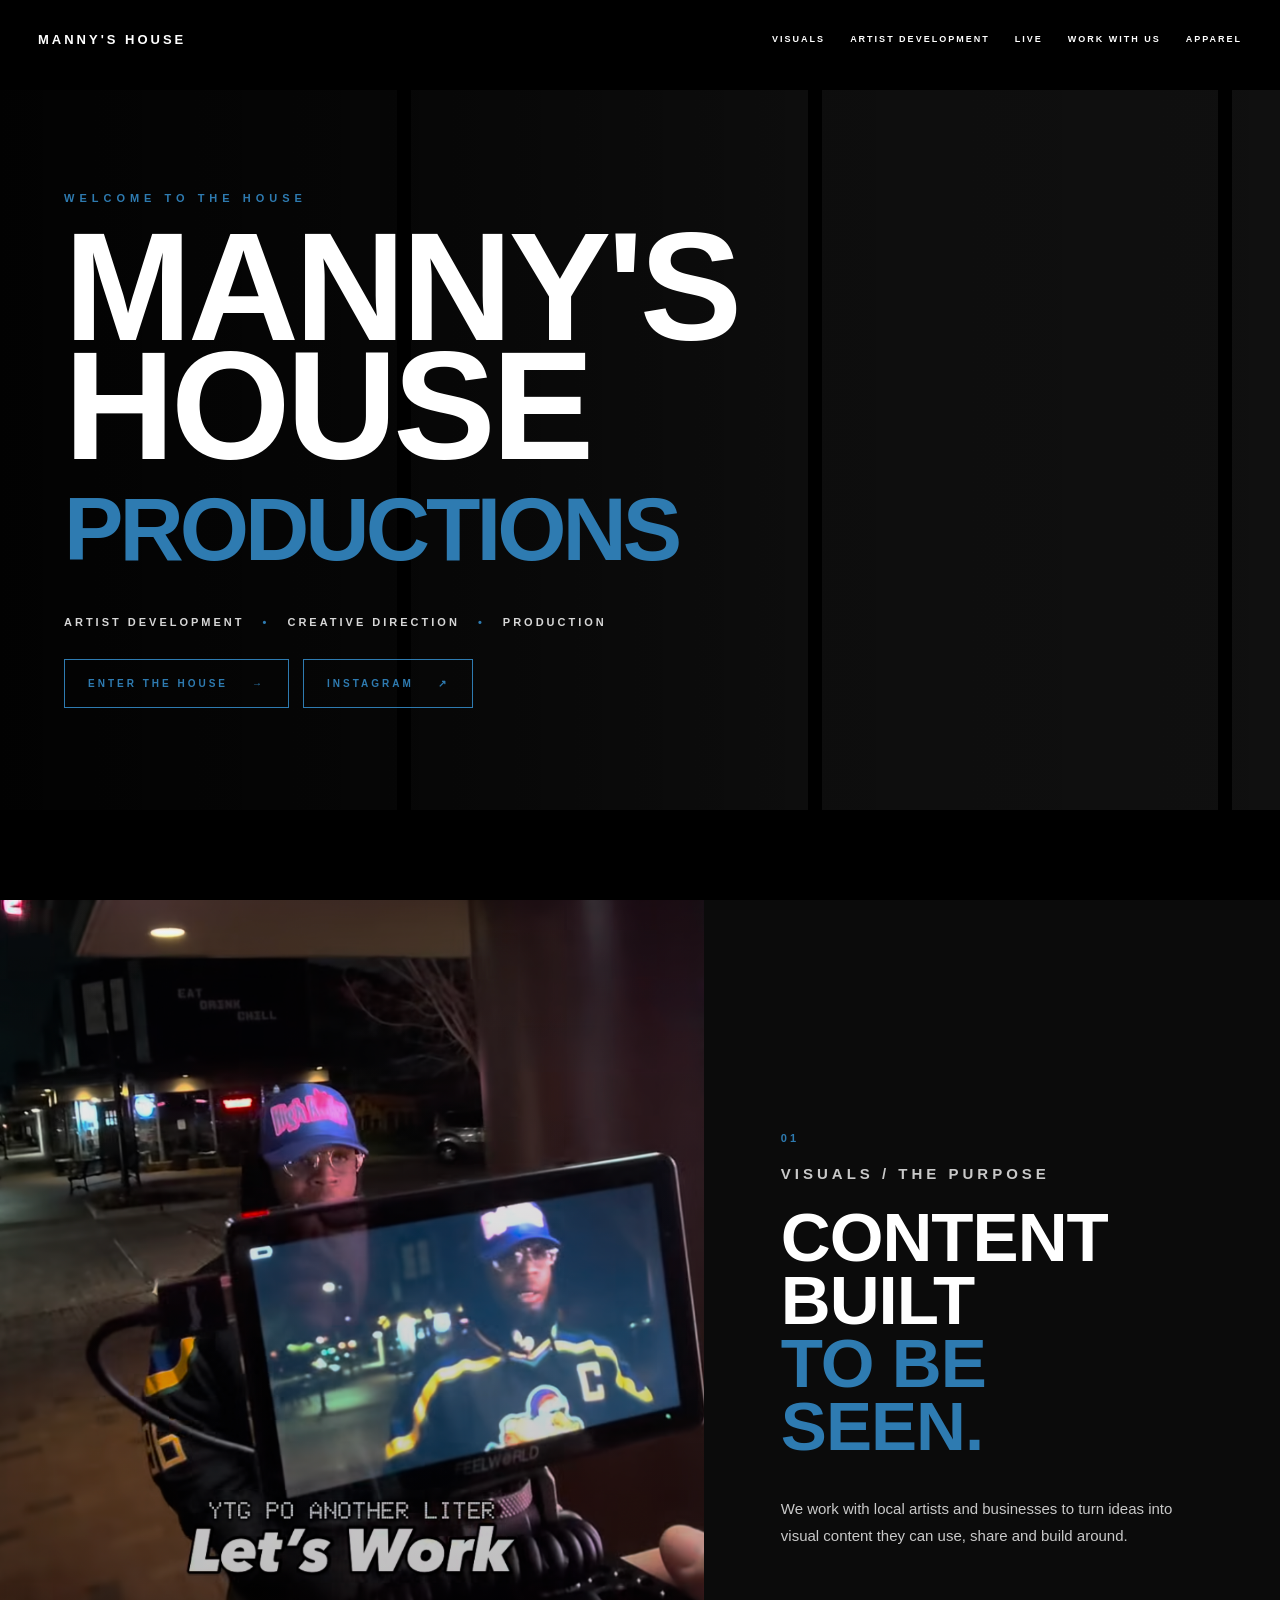
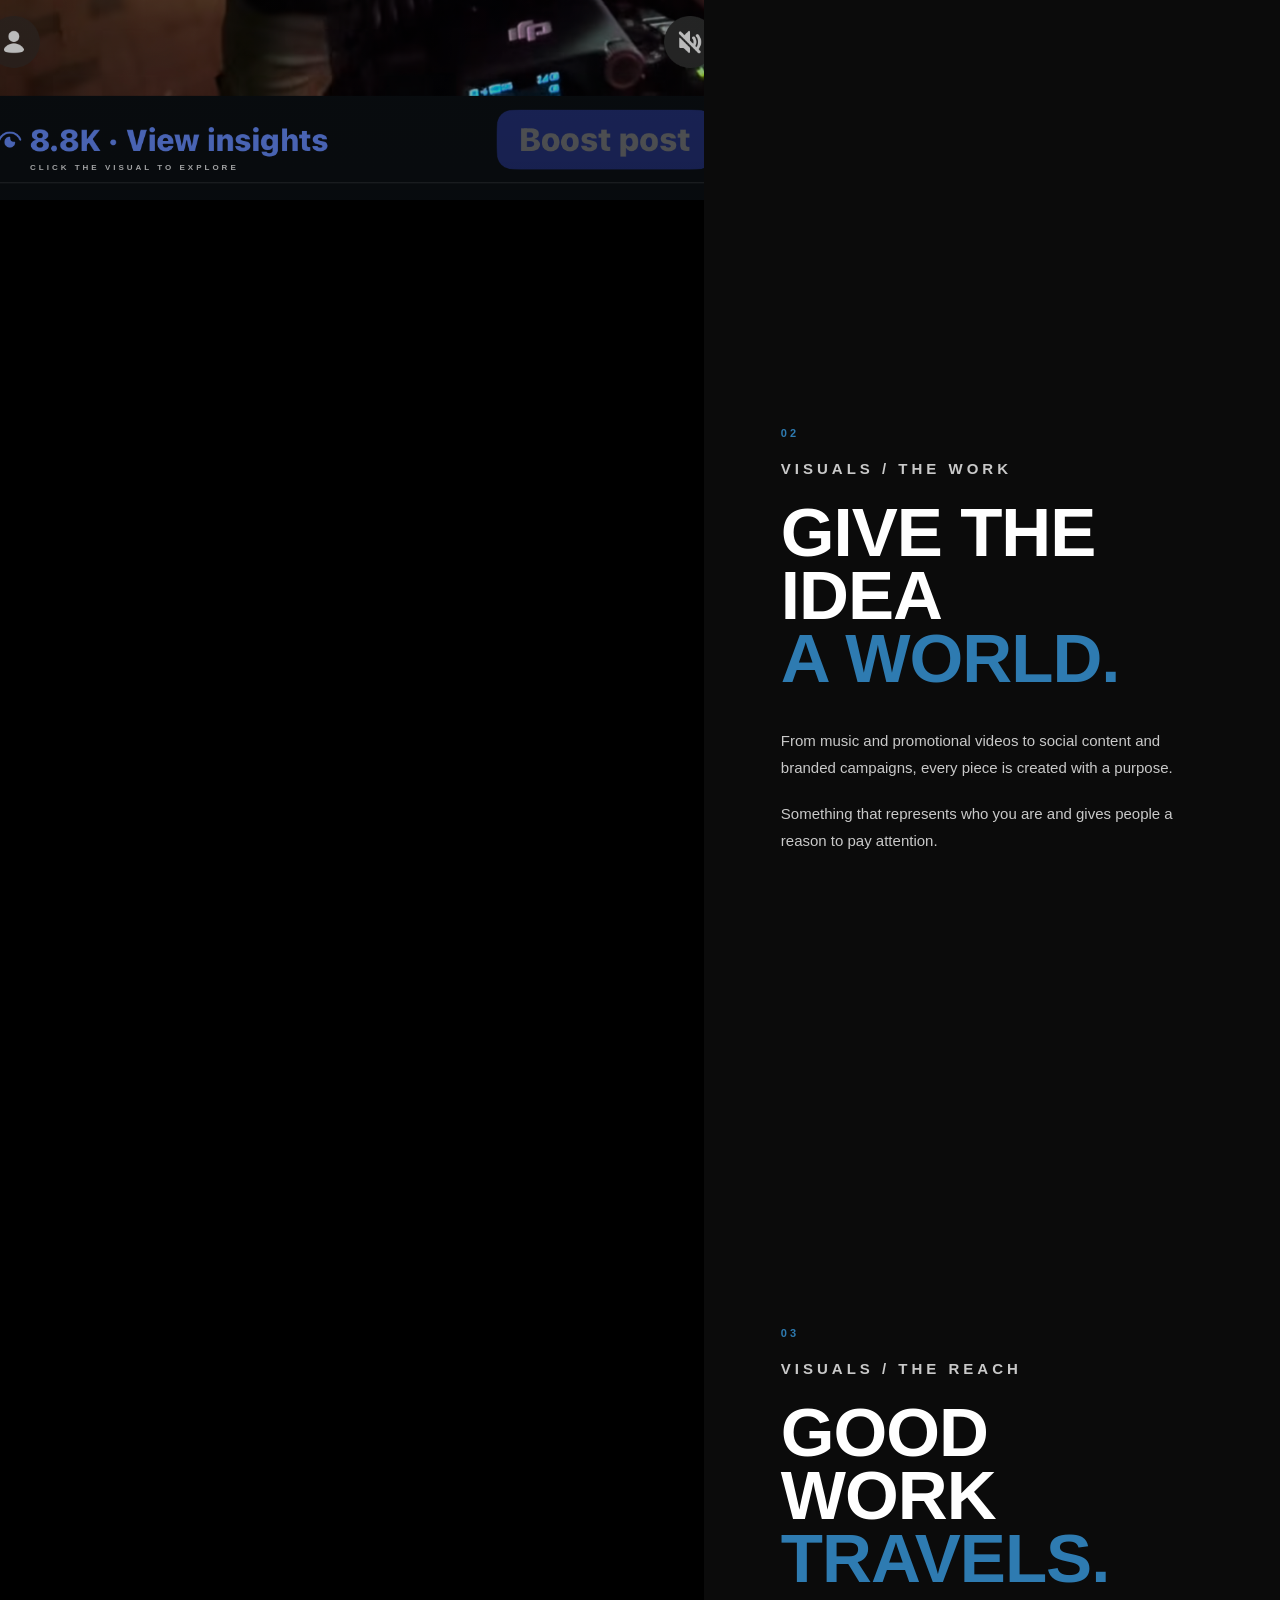
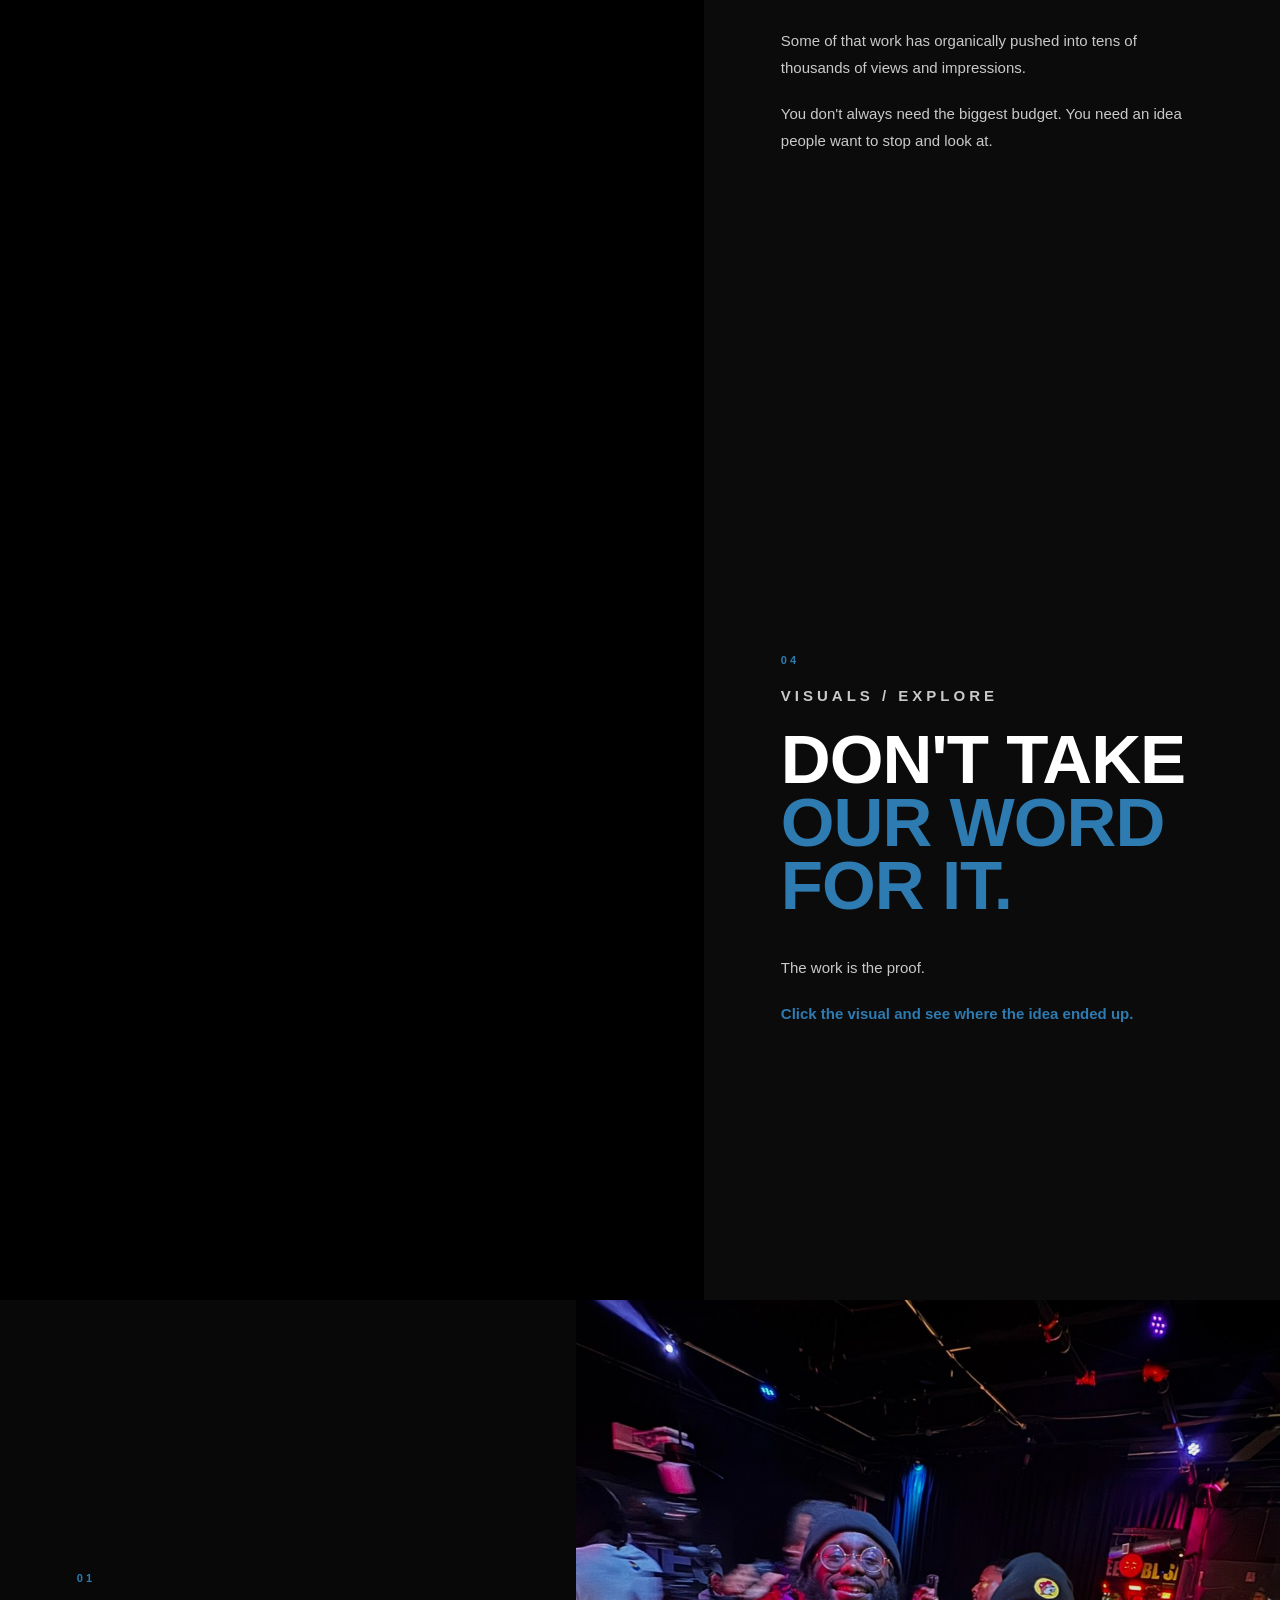
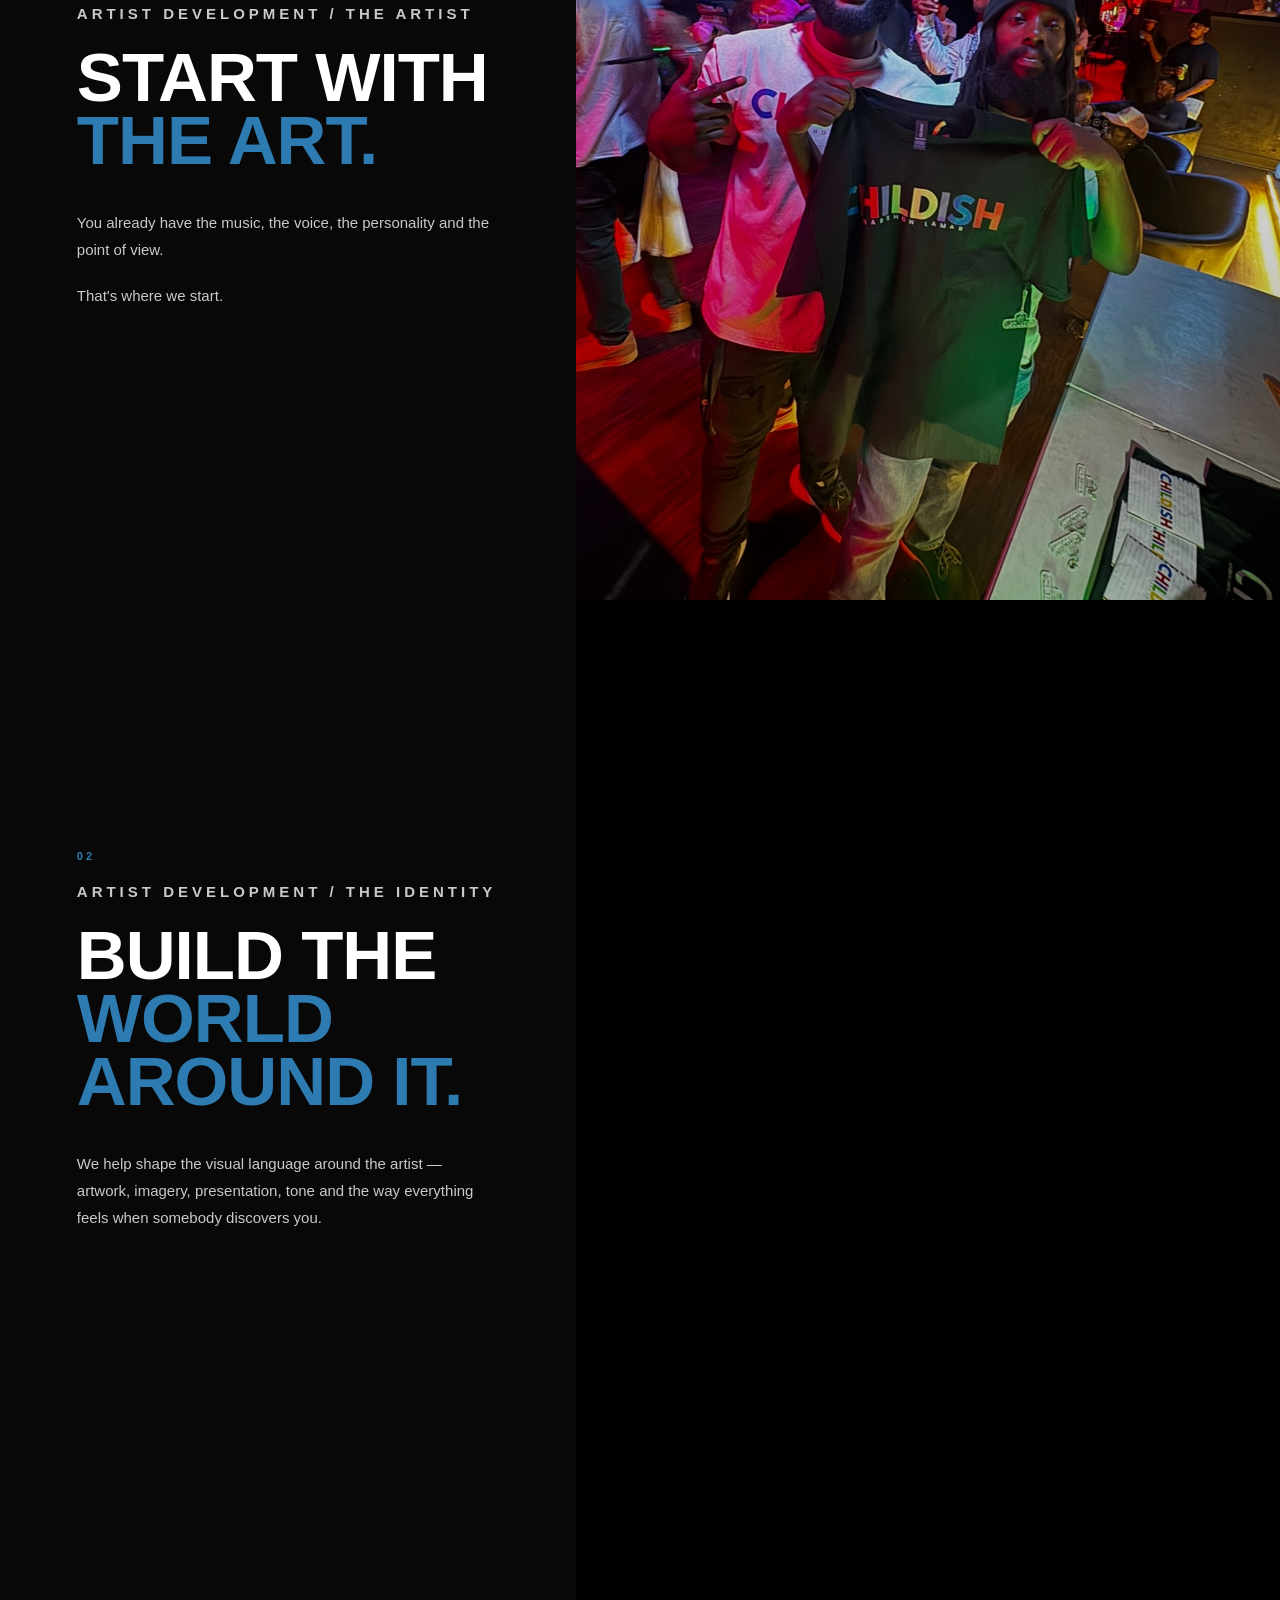
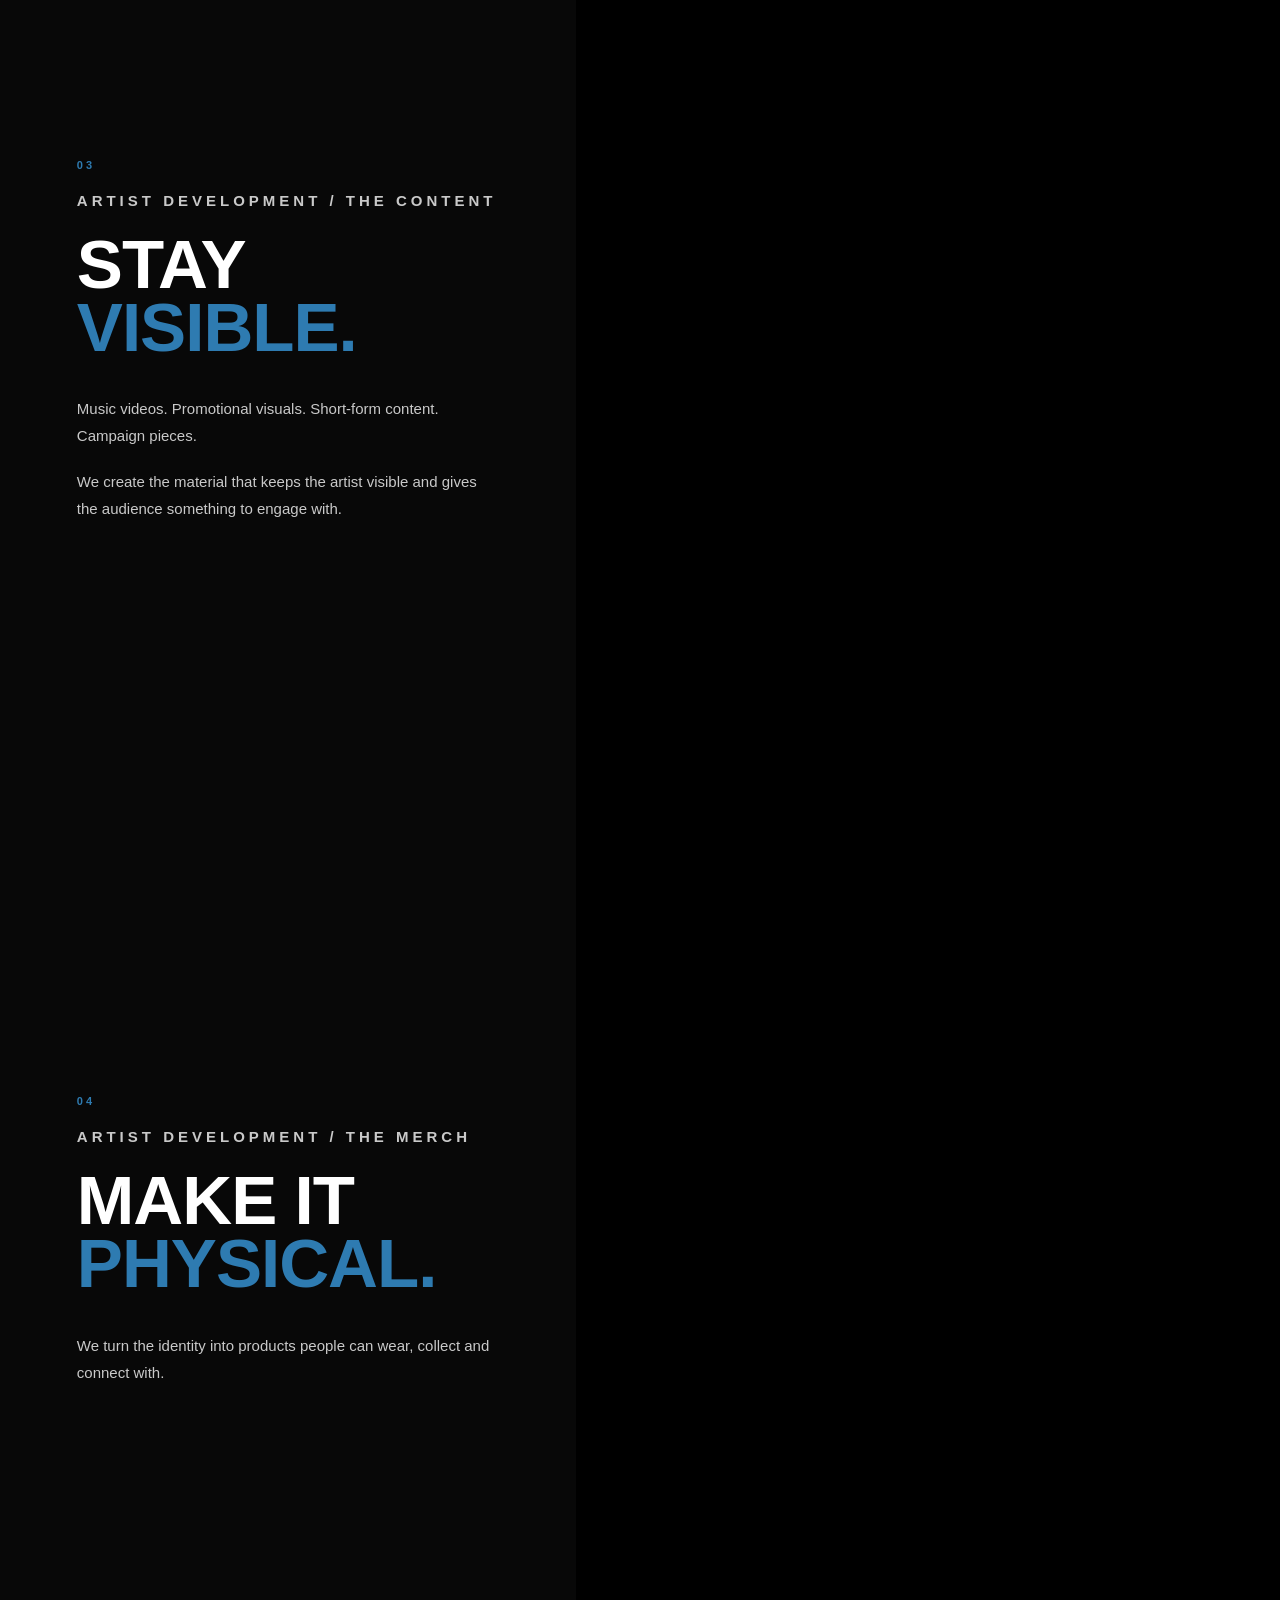
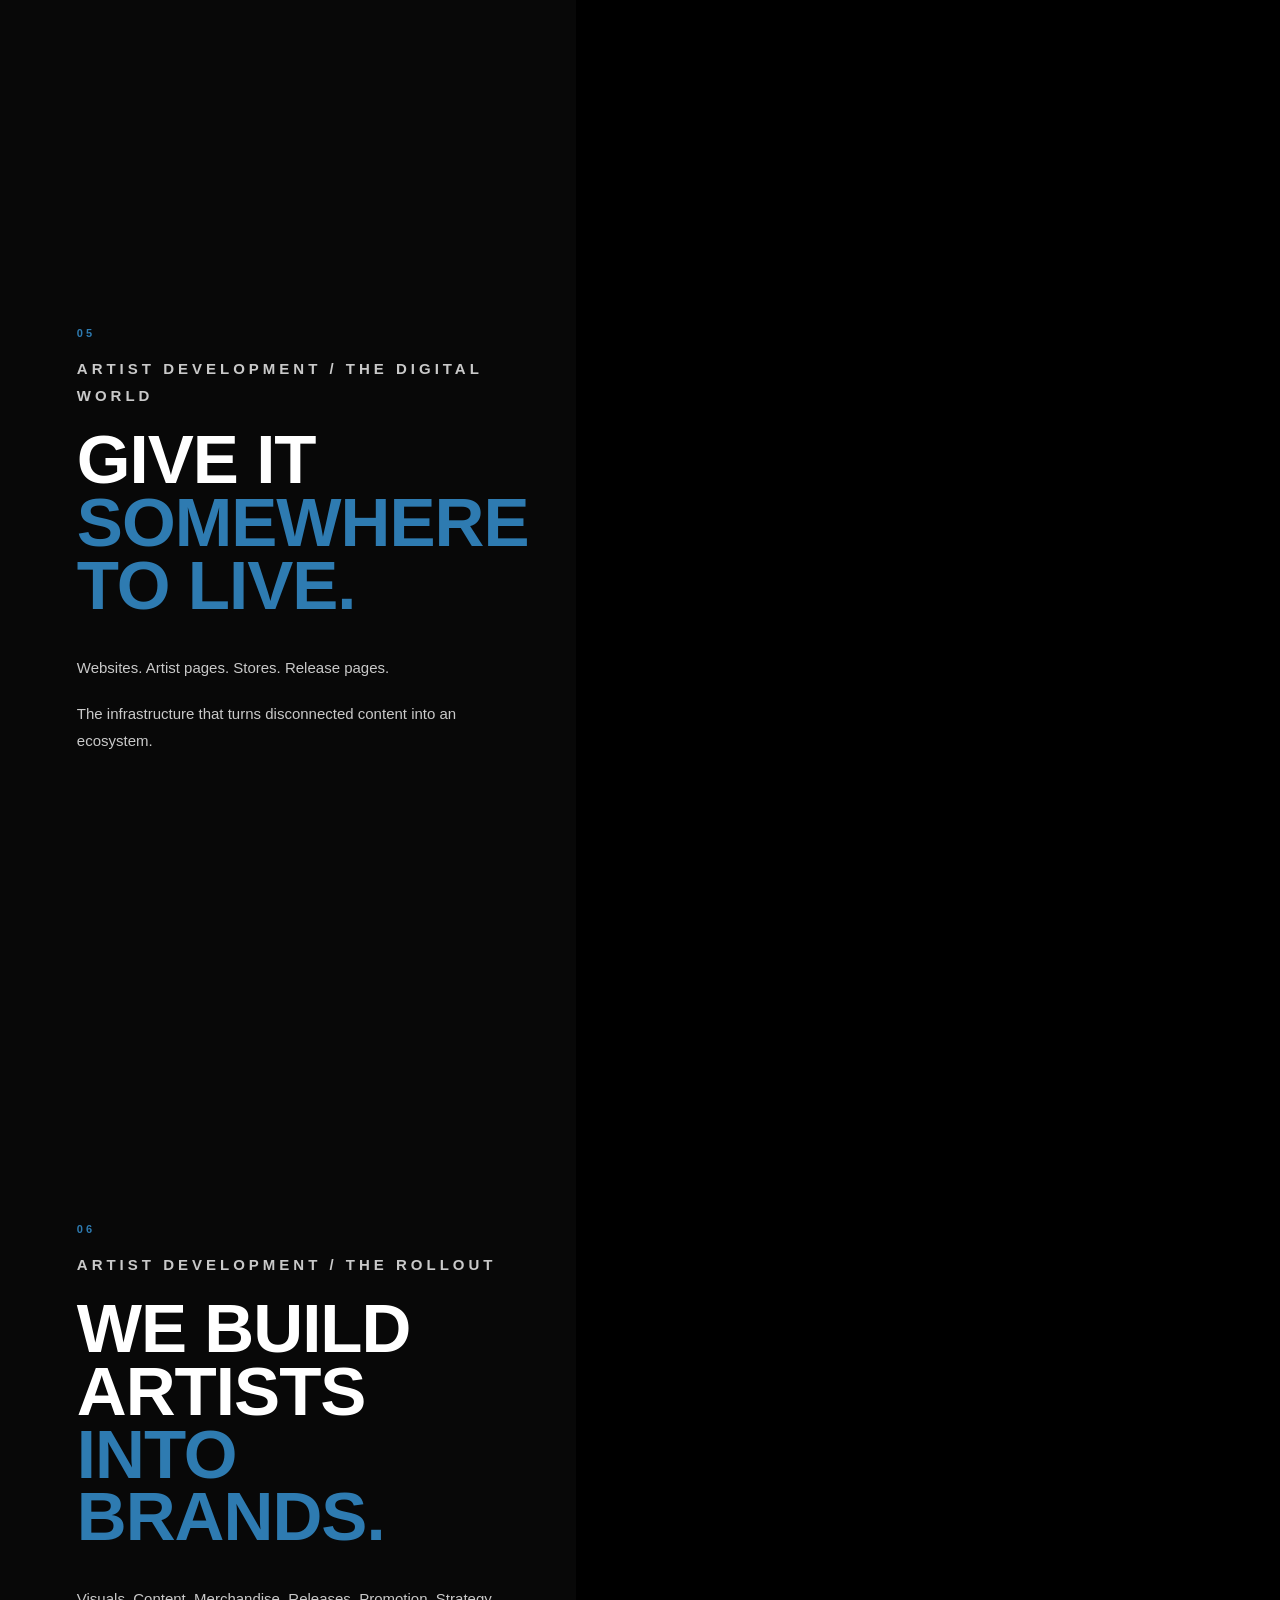
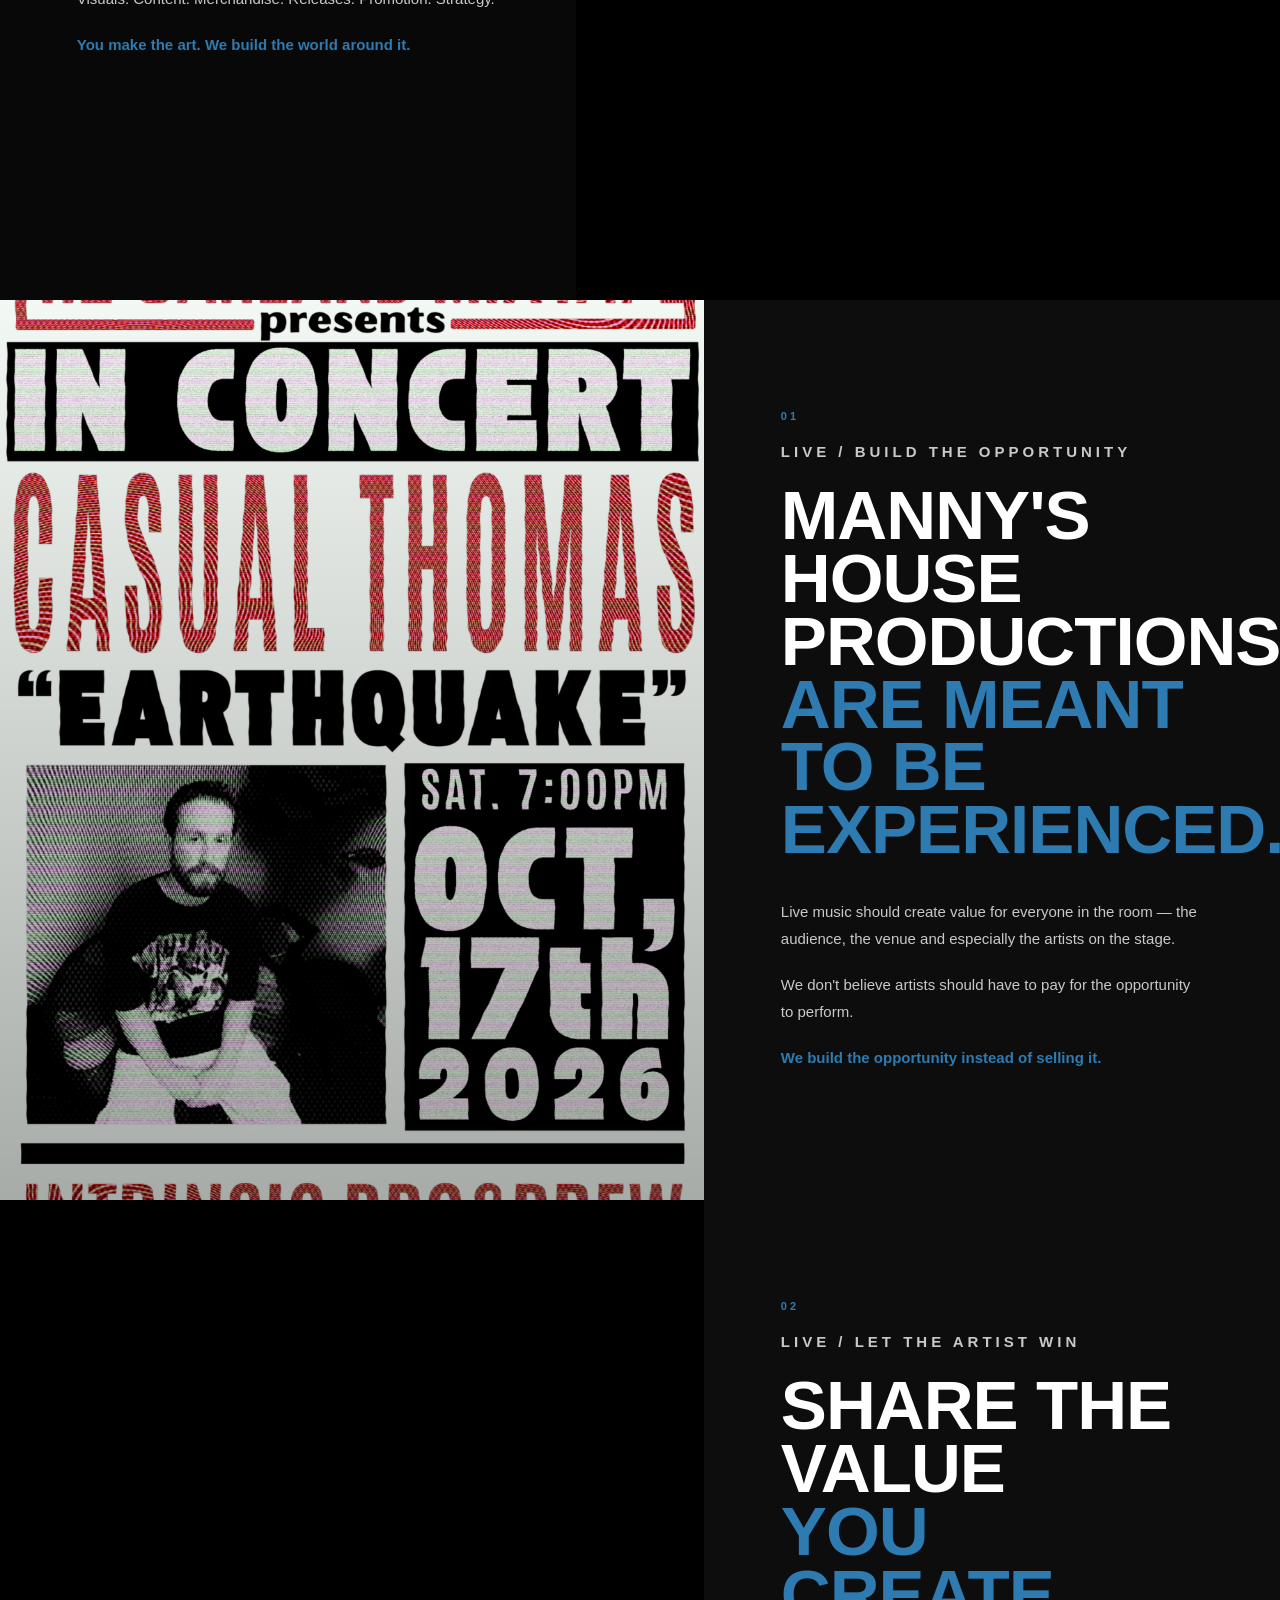
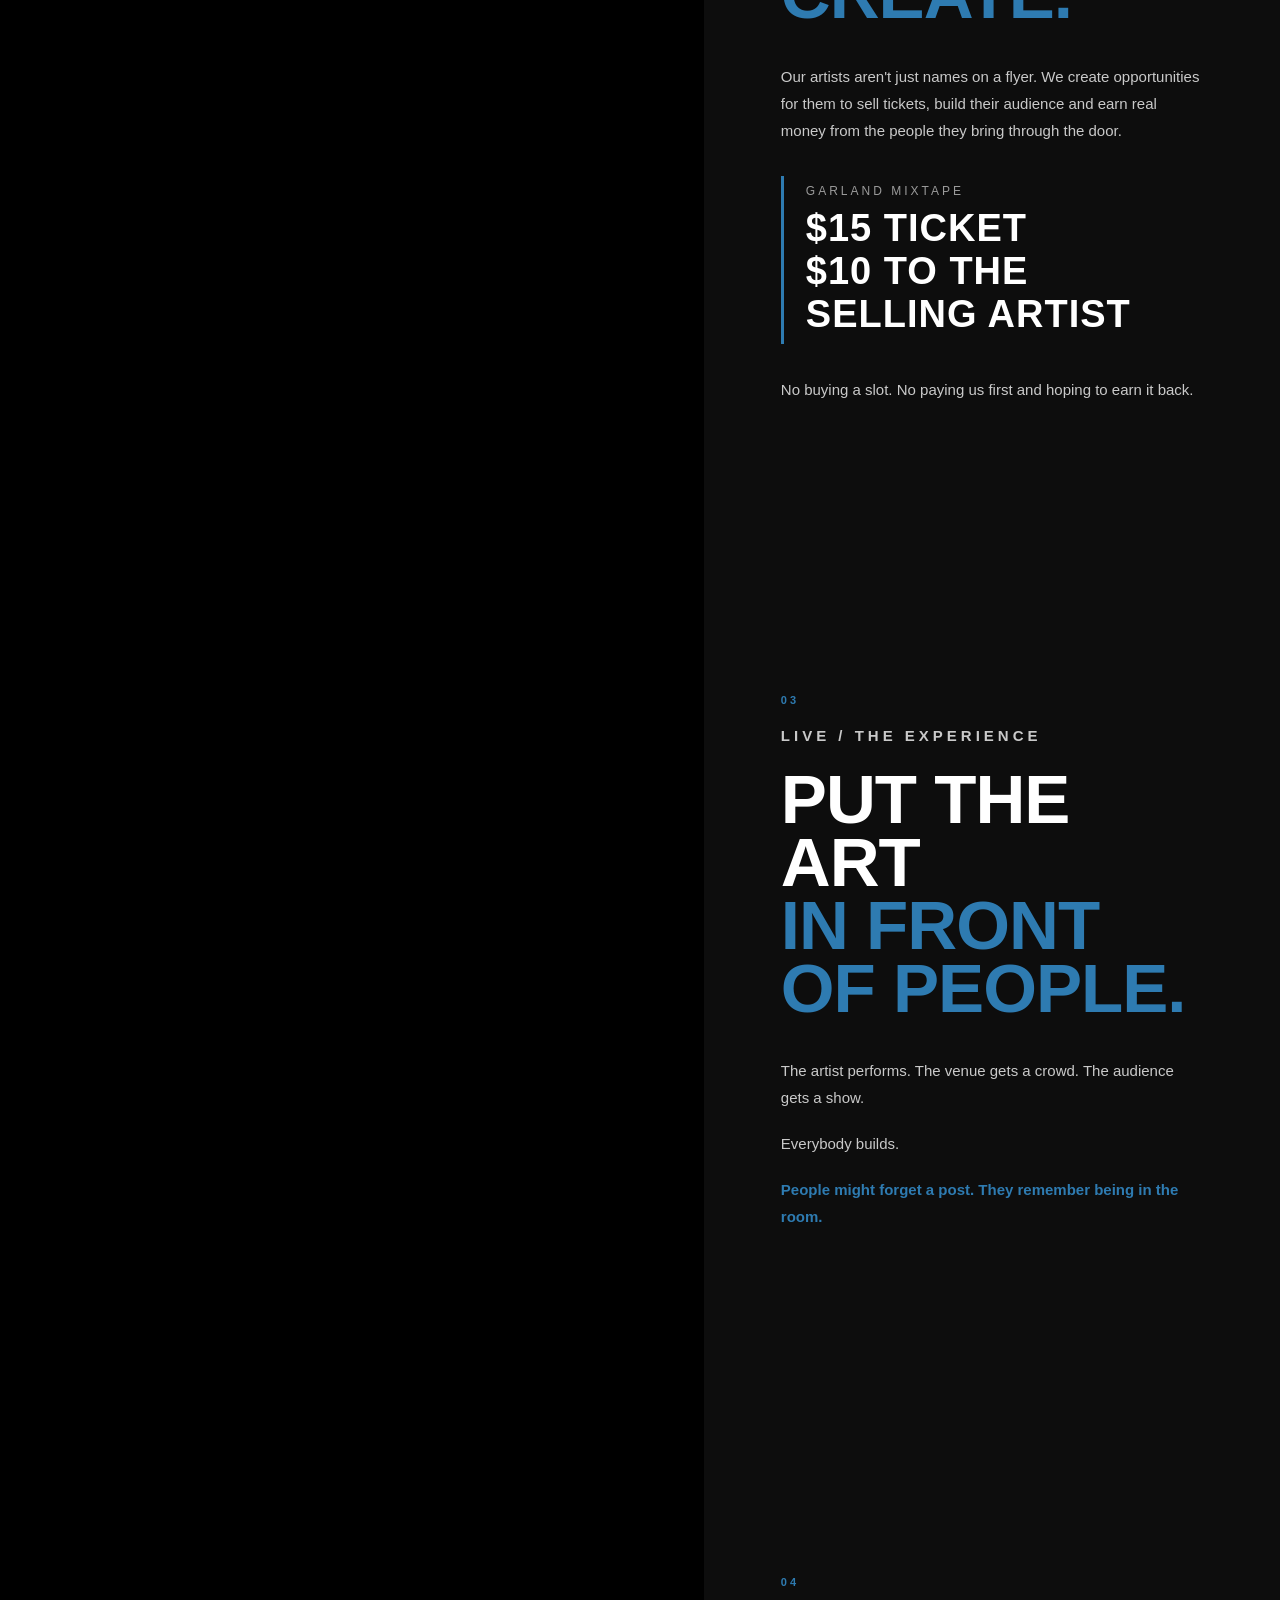
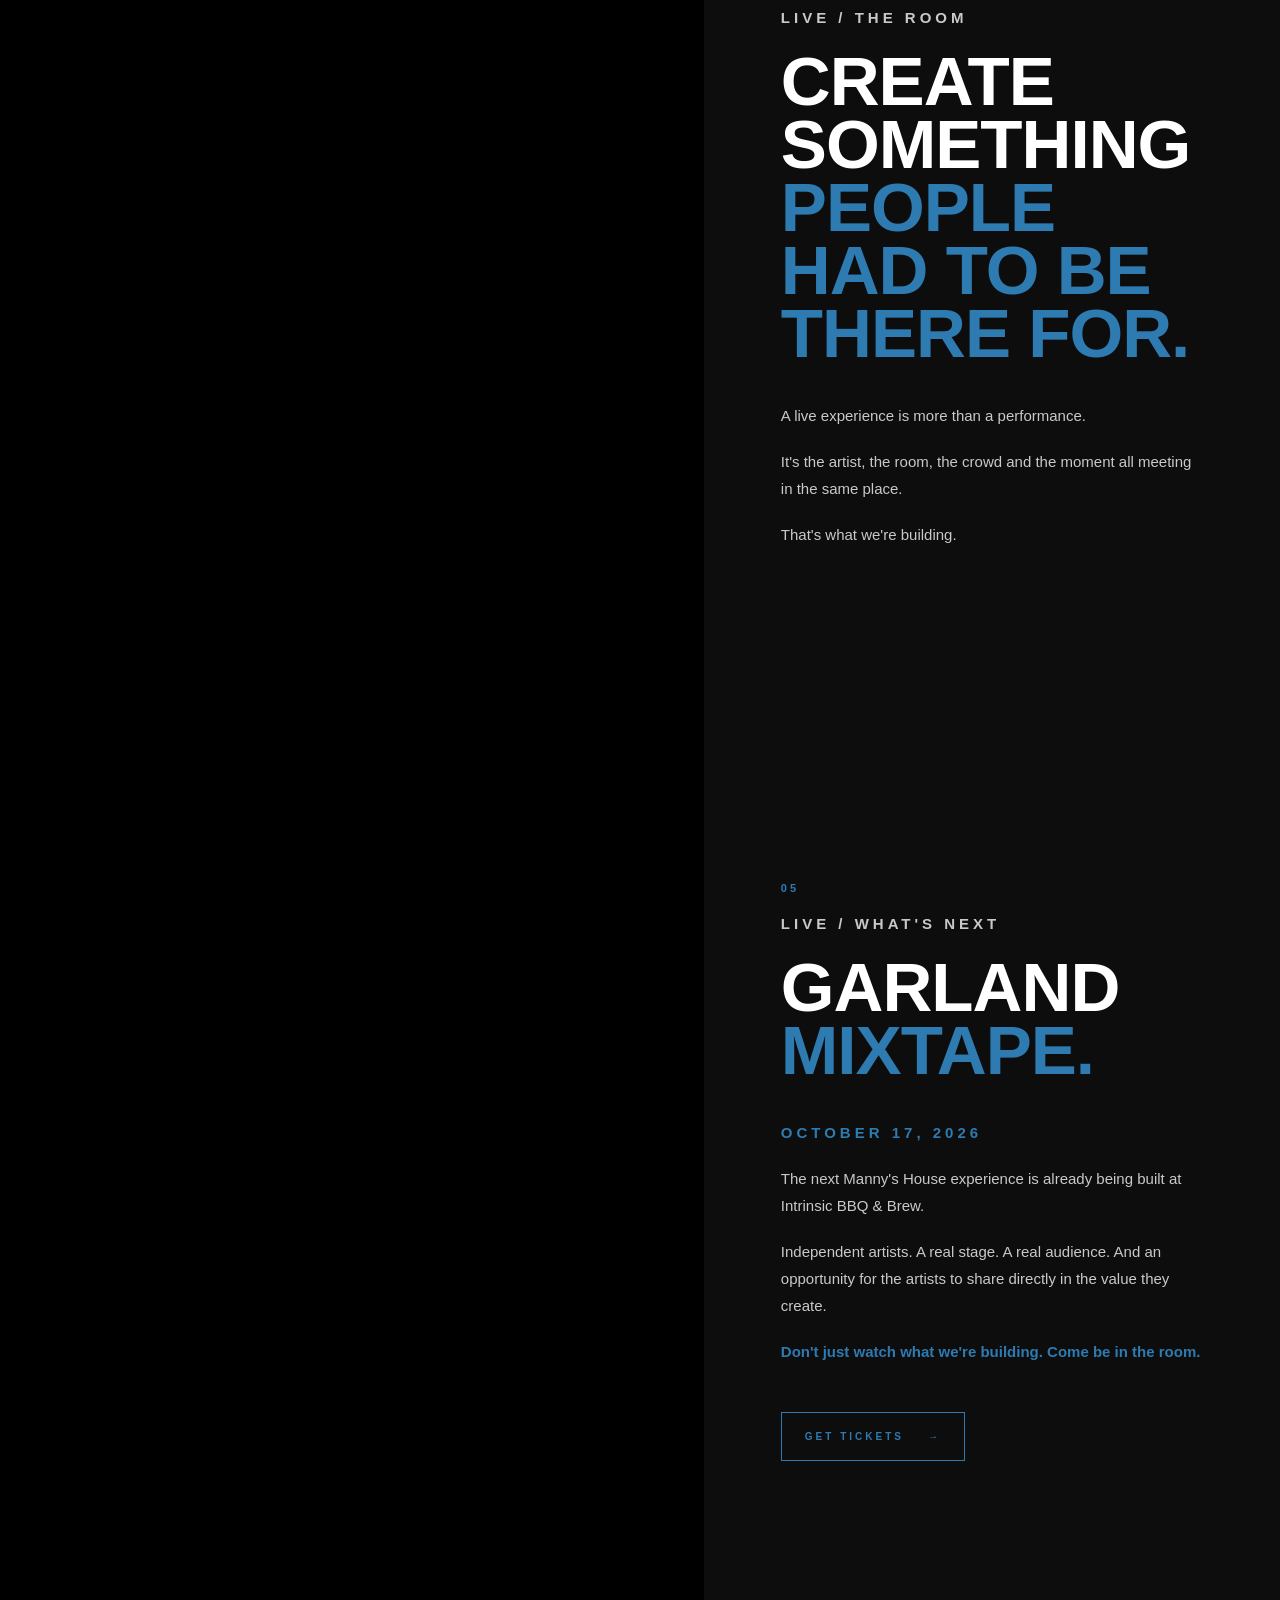
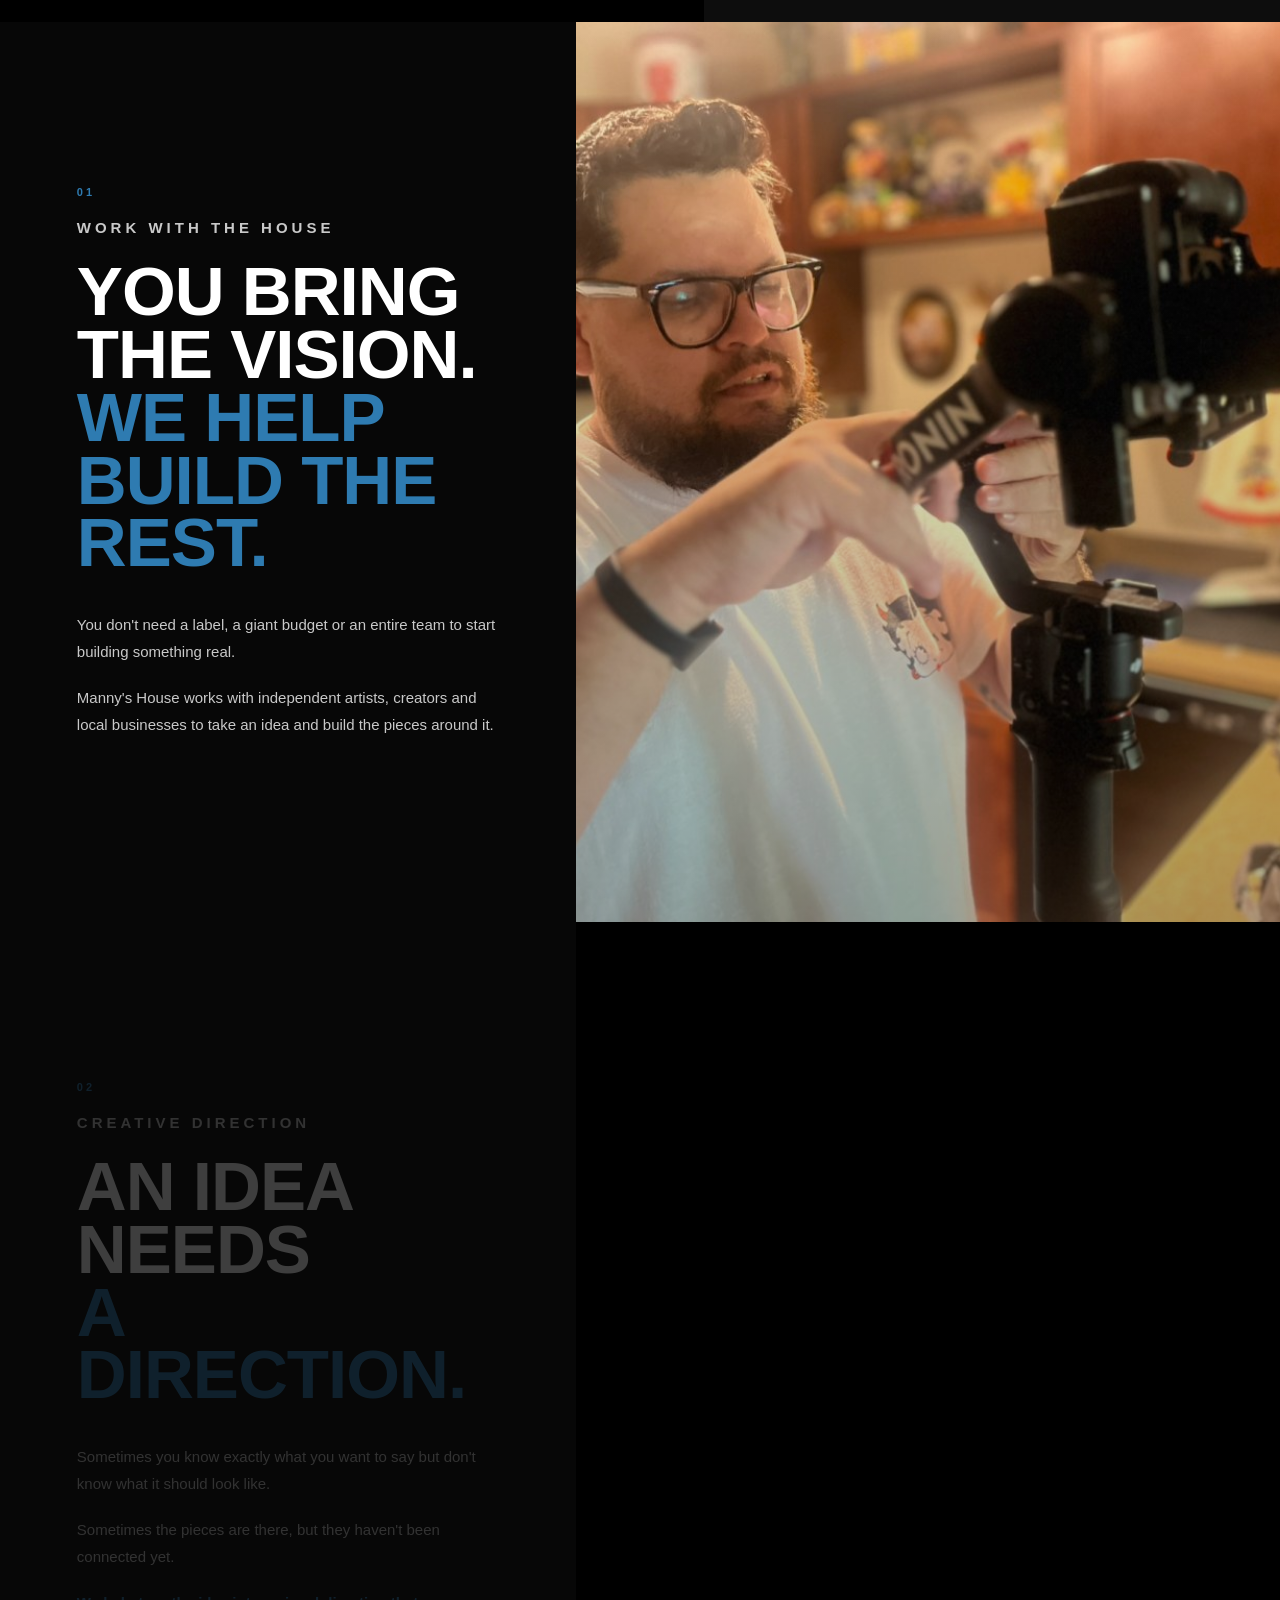
==== commit 465cf558: "Update index.html" ====
--- a/index.html
+++ b/index.html
@@ -13,7 +13,11 @@
     <title>
         Manny's House Productions | Artist Development, Creative Direction & Production
     </title>
-
+<link
+    rel="icon"
+    type="image/png"
+    href="images/Untitled design.png.PNG"
+>
     <meta
         name="description"
         content="Manny's House Productions provides artist development, creative direction, visual production, live experiences and limited-run apparel."
--- a/assets/css/home.css
+++ b/assets/css/home.css
@@ -190,8 +190,8 @@
     object-fit: cover;
 
     filter:
-        grayscale(35%)
-        brightness(0.65);
+    grayscale(20%)
+    brightness(0.85);
 
     transition:
         transform 0.5s ease,
@@ -234,13 +234,12 @@
     background:
         linear-gradient(
             90deg,
-            rgba(0, 0, 0, 0.98) 0%,
-            rgba(0, 0, 0, 0.82) 30%,
-            rgba(0, 0, 0, 0.35) 65%,
-            rgba(0, 0, 0, 0.18) 100%
+            rgba(0, 0, 0, 0.88) 0%,
+            rgba(0, 0, 0, 0.65) 30%,
+            rgba(0, 0, 0, 0.22) 65%,
+            rgba(0, 0, 0, 0.08) 100%
         );
 }
-
 
 /* ---------------------------------------------------------
    HERO TEXT
@@ -332,6 +331,29 @@
 
 .scroll-cue span {
     font-size: 16px;
+}
+
+
+/* =========================================================
+   HERO BUTTONS
+   ========================================================= */
+
+.hero-buttons {
+    display: flex;
+    align-items: center;
+    gap: 14px;
+    flex-wrap: wrap;
+
+    margin-top: 28px;
+}
+
+.hero-buttons .primary-button {
+    margin: 0;
+}
+
+.instagram-button {
+    background: transparent;
+    border: 1px solid rgba(255, 255, 255, 0.45);
 }
 
 
@@ -784,6 +806,7 @@
 
 /* =========================================================
    MOBILE
+   RESTORED ORIGINAL BEHAVIOR
    ========================================================= */
 
 @media (max-width: 850px) {
@@ -794,12 +817,17 @@
         padding: 0 18px;
     }
 
+
+    /* HIDE SECTION NAV ON MOBILE */
+
     .header-nav {
         display: none;
     }
 
 
-    /* HERO */
+    /* =====================================================
+       HERO
+       ===================================================== */
 
     .hero {
         height: 100svh;
@@ -854,7 +882,32 @@
     }
 
 
-    /* STORY SECTIONS */
+    /* HERO BUTTONS STAY SMALL */
+
+    .hero-buttons {
+        display: flex;
+
+        flex-direction: row;
+
+        align-items: center;
+
+        gap: 10px;
+
+        flex-wrap: wrap;
+    }
+
+    .hero-buttons .primary-button {
+        width: auto;
+
+        flex: 0 0 auto;
+
+        justify-content: center;
+    }
+
+
+    /* =====================================================
+       STORY SECTIONS
+       ===================================================== */
 
     .story-section,
     .story-section.reverse {
@@ -867,6 +920,11 @@
         grid-row: auto;
     }
 
+
+    /* =====================================================
+       STICKY VISUAL
+       ===================================================== */
+
     .story-visual {
         position: sticky;
 
@@ -876,6 +934,11 @@
         height: 100svh;
     }
 
+
+    /* =====================================================
+       STORY COPY OVER VISUAL
+       ===================================================== */
+
     .story-copy {
         position: relative;
 
@@ -885,6 +948,7 @@
 
         background: transparent !important;
     }
+
 
     .story-panel {
         position: relative;
@@ -910,26 +974,32 @@
             );
     }
 
+
     .panel-inner {
         max-width: 94%;
     }
 
+
     .story-panel h2 {
         font-size: clamp(45px, 14vw, 72px);
     }
 
+
     .story-panel p {
         font-size: 14px;
 
         line-height: 1.65;
     }
 
+
     .visual-label {
         display: none;
     }
 
 
-    /* FOOTER */
+    /* =====================================================
+       FOOTER
+       ===================================================== */
 
     .site-footer {
         min-height: 280px;
@@ -973,9 +1043,9 @@
     }
 
     .primary-button {
-        width: 100%;
-
-        justify-content: space-between;
+        width: auto;
+
+        justify-content: center;
     }
 
 }
@@ -1000,18 +1070,3 @@
     }
 
 }
-.hero-buttons {
-    display: flex;
-    align-items: center;
-    gap: 14px;
-    flex-wrap: wrap;
-}
-
-.hero-buttons .primary-button {
-    margin: 0;
-}
-
-.instagram-button {
-    background: transparent;
-    border: 1px solid rgba(255,255,255,.45);
-}
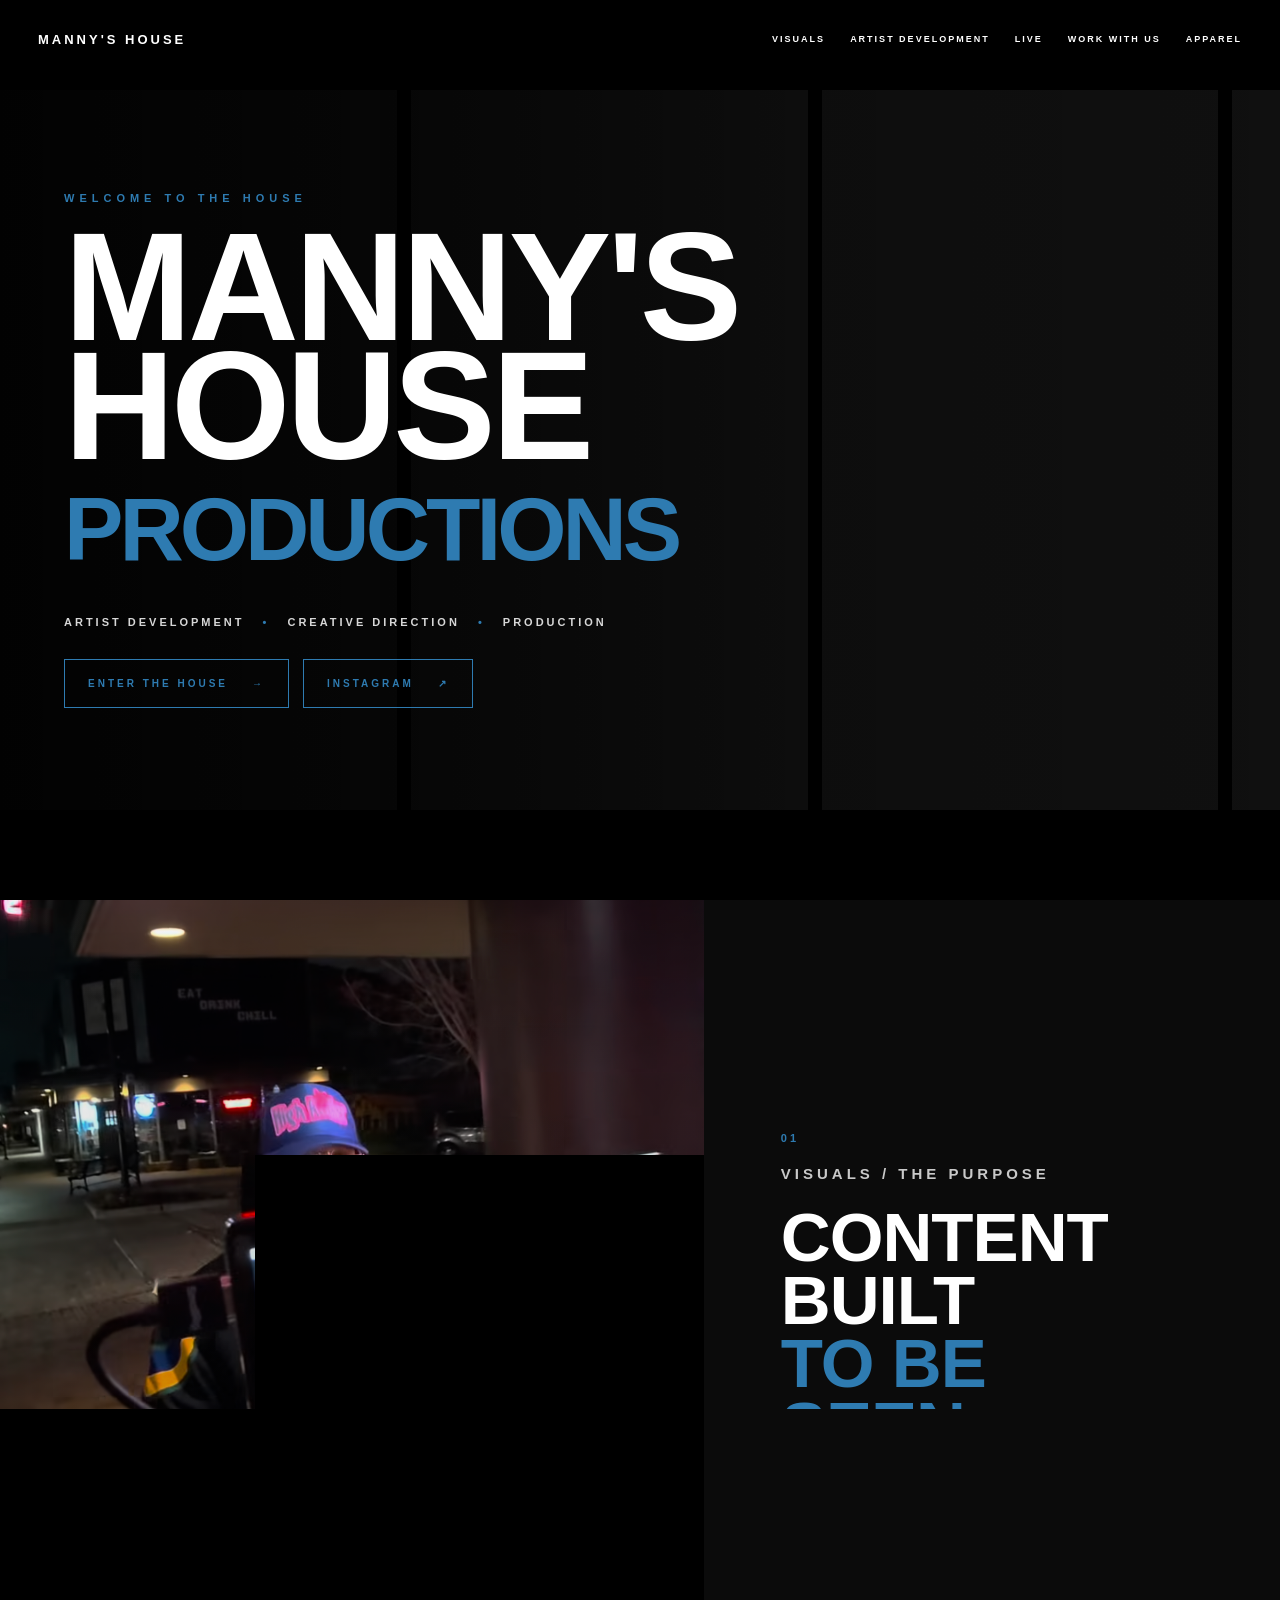
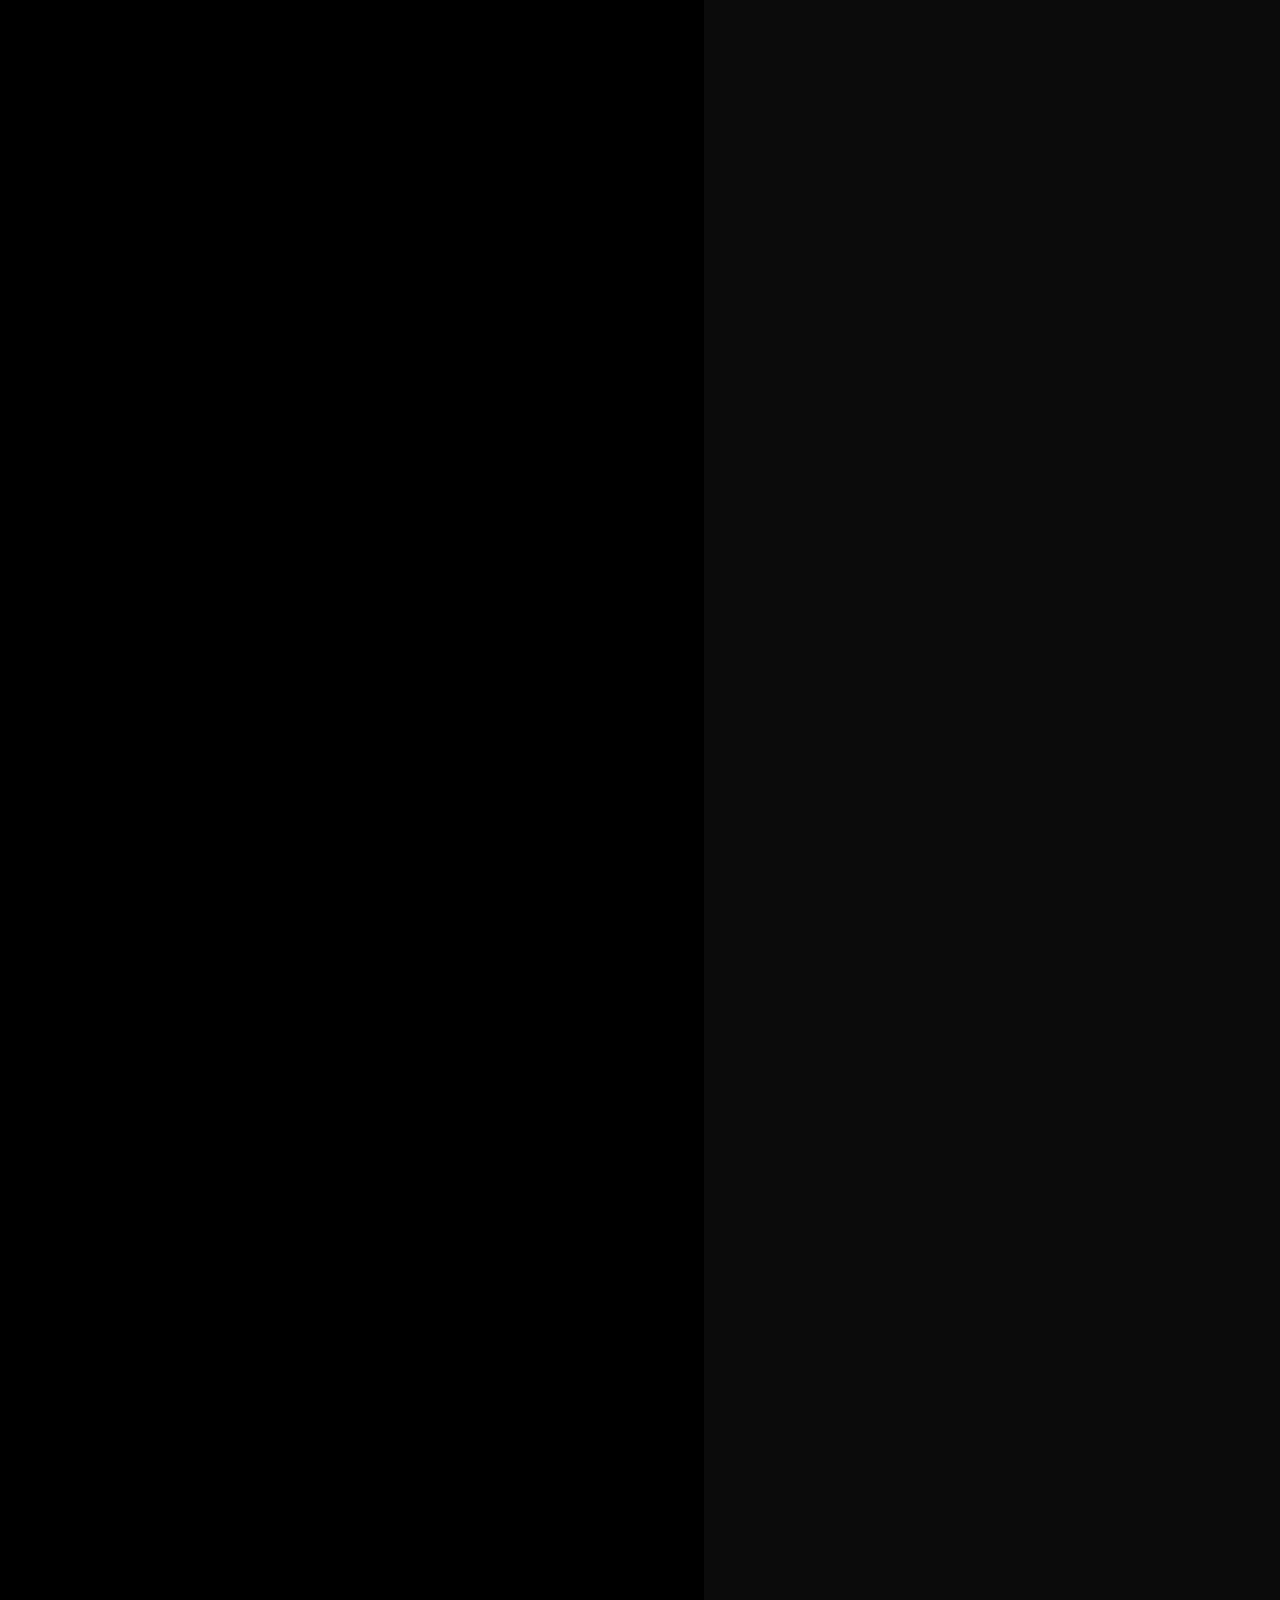
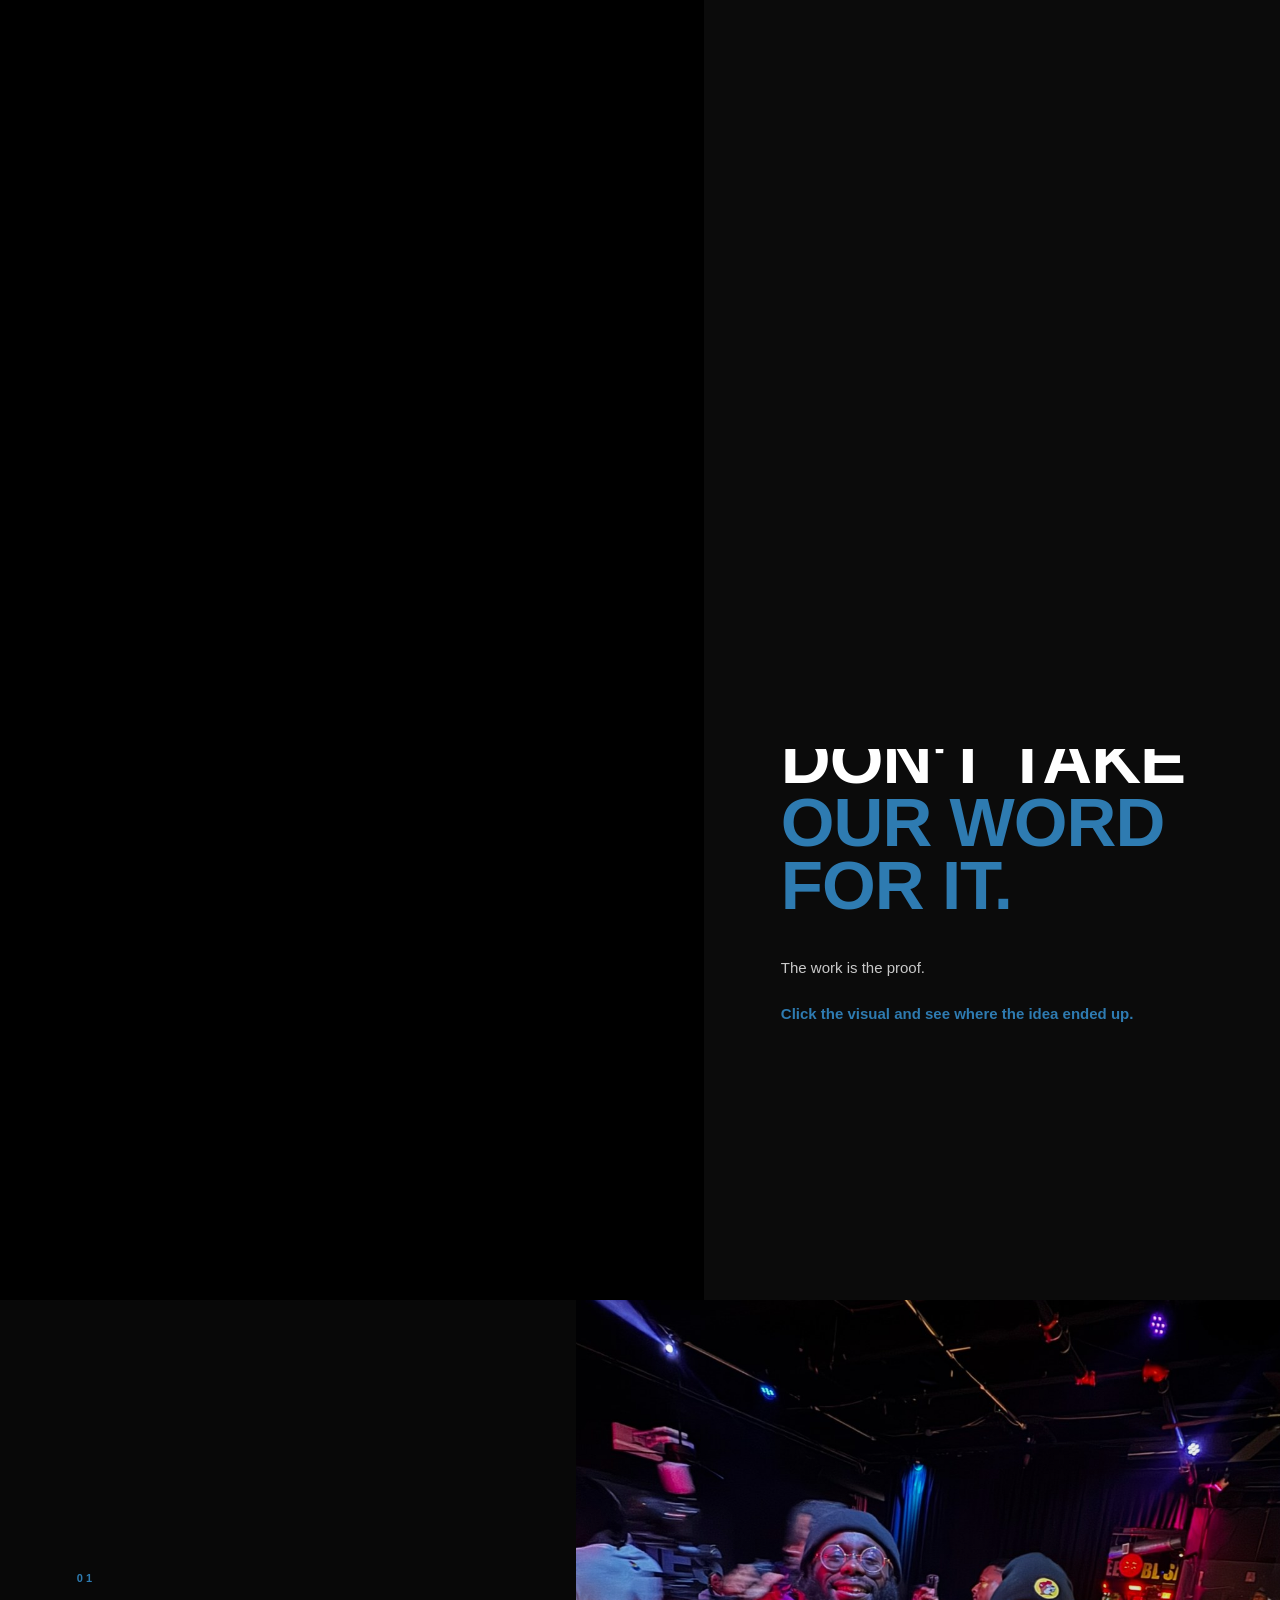
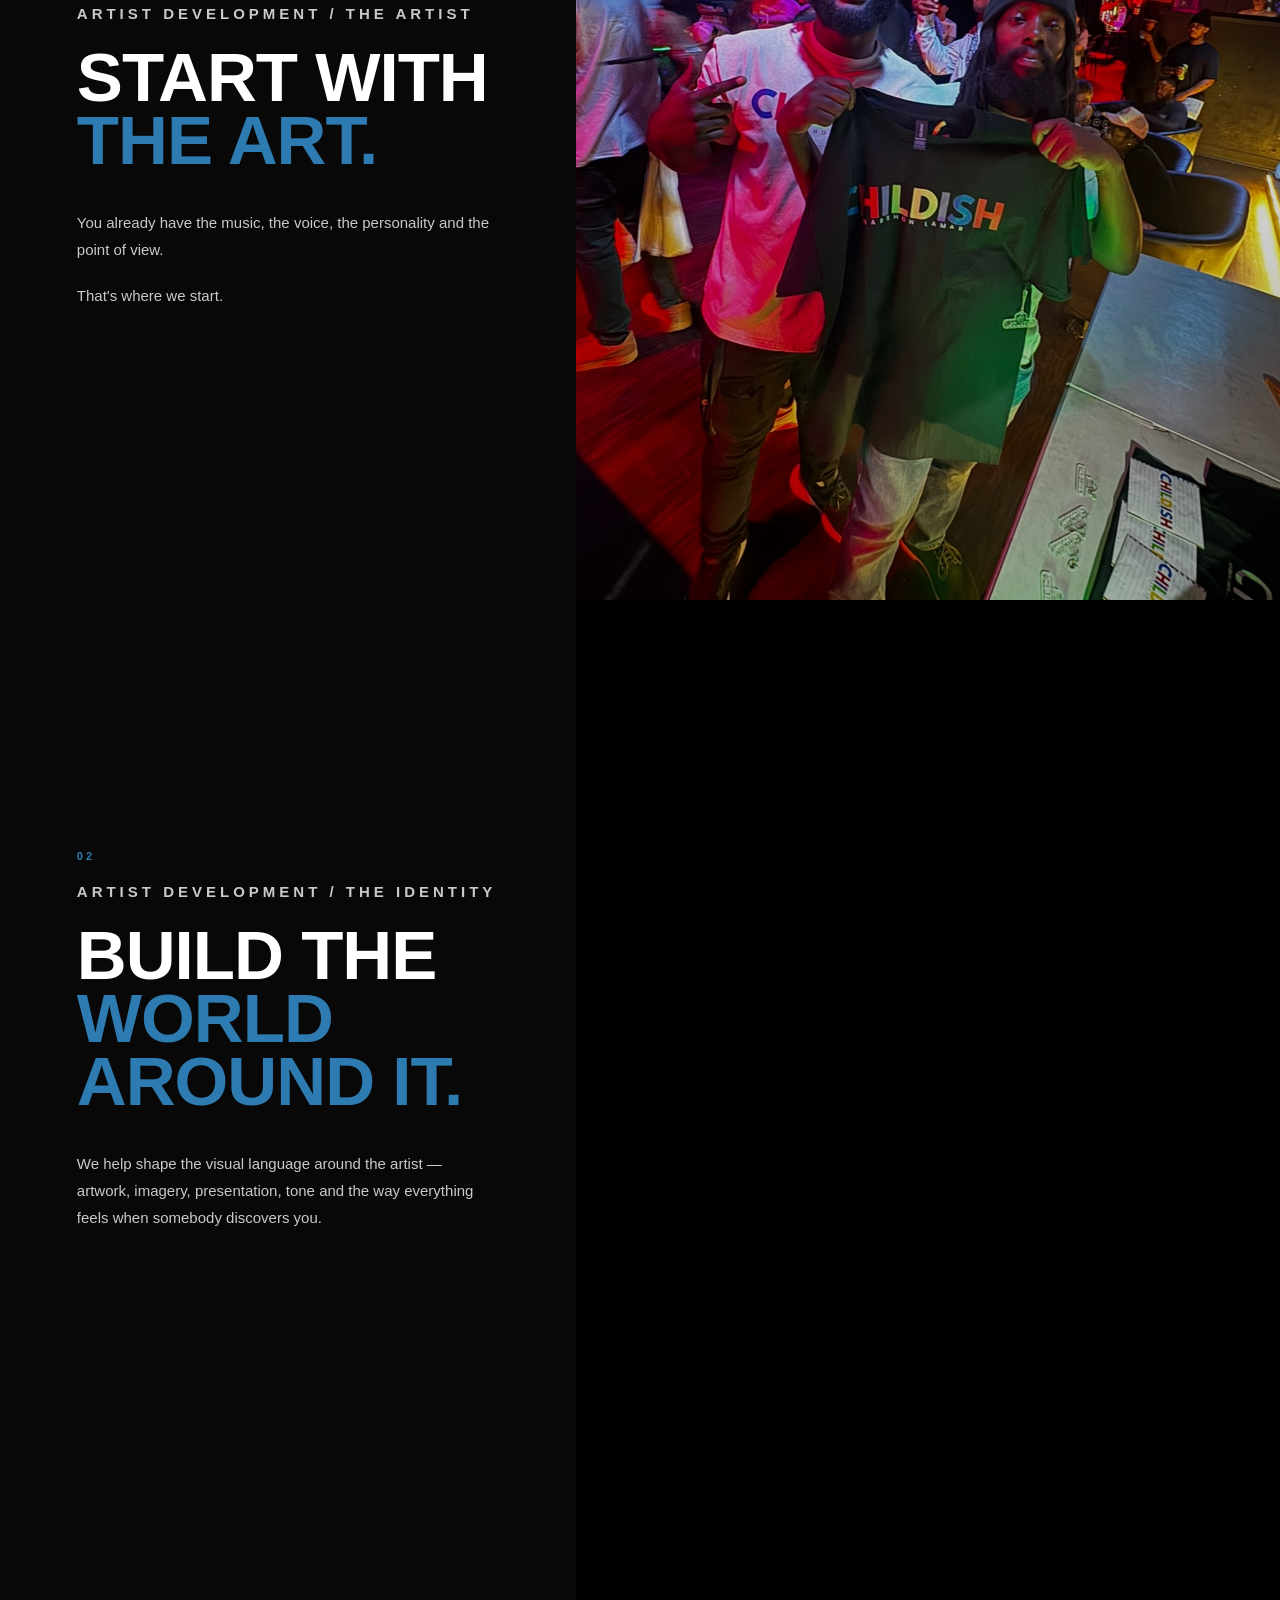
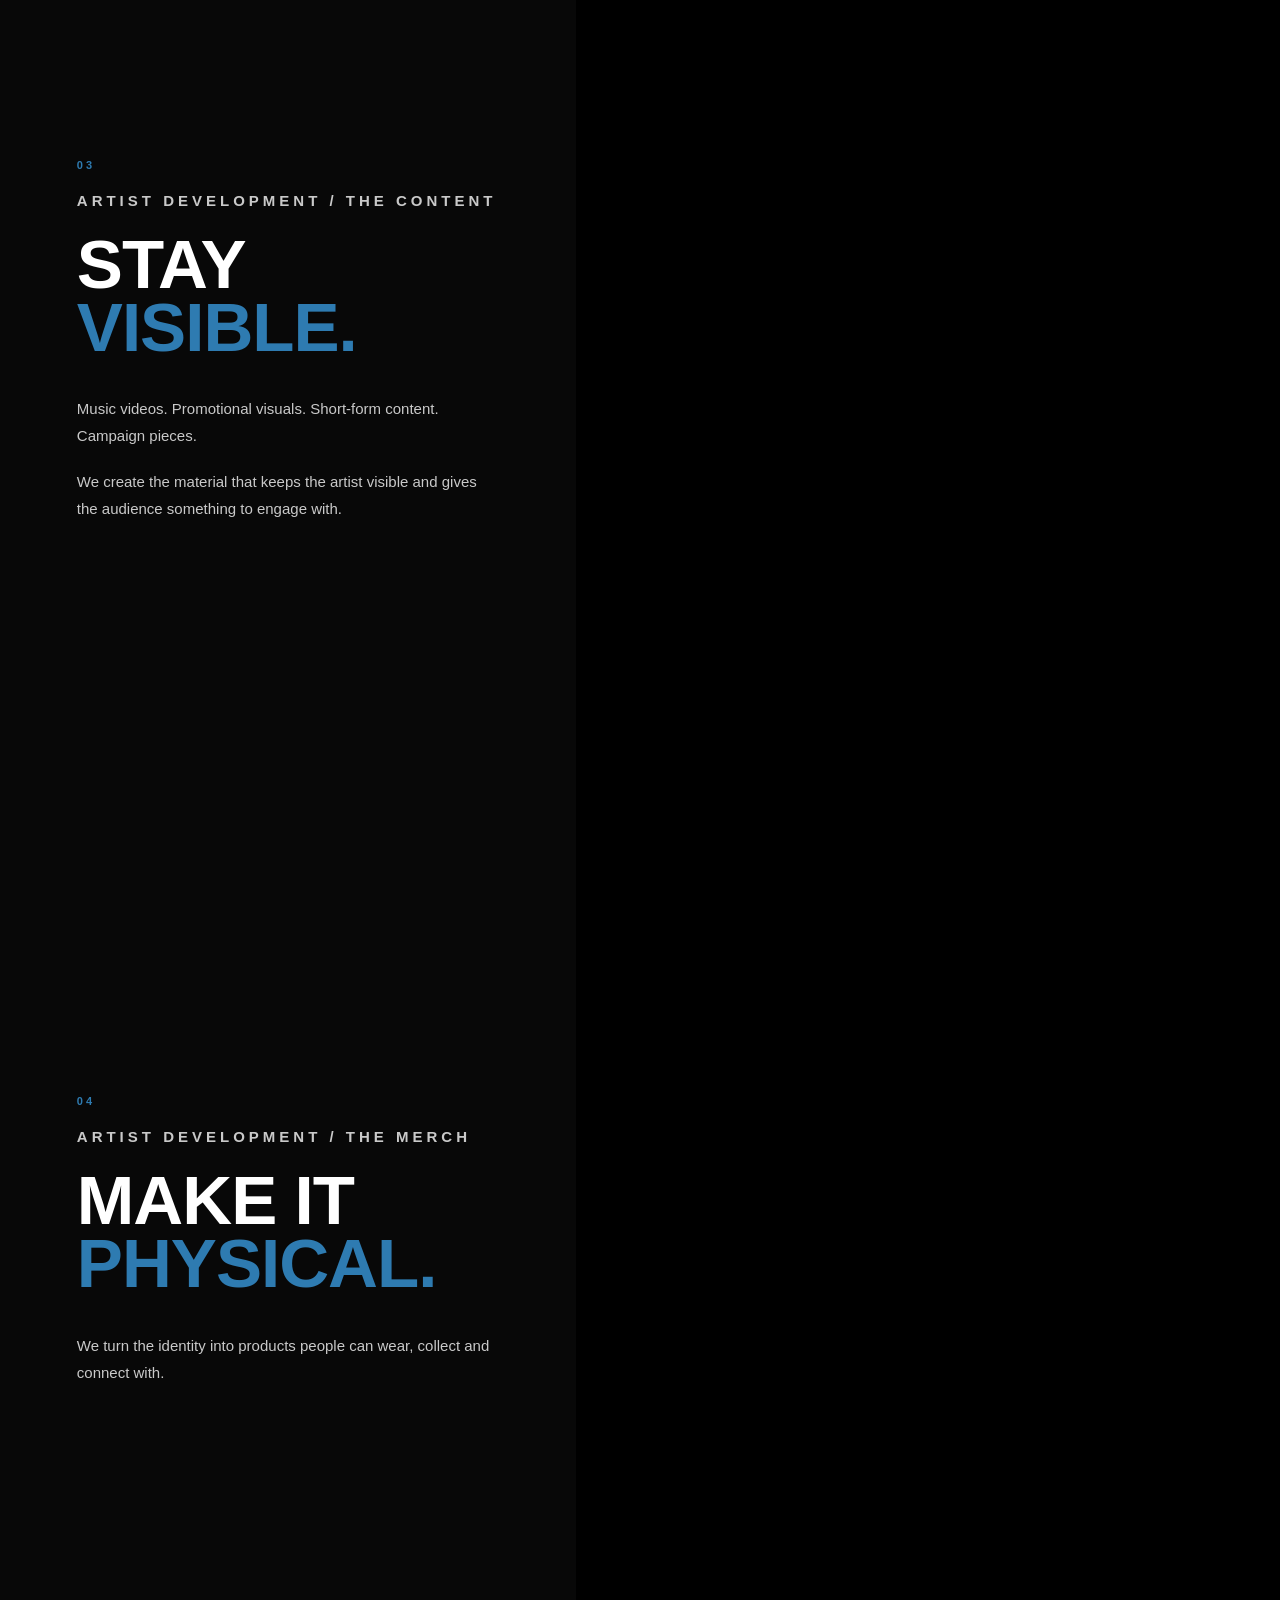
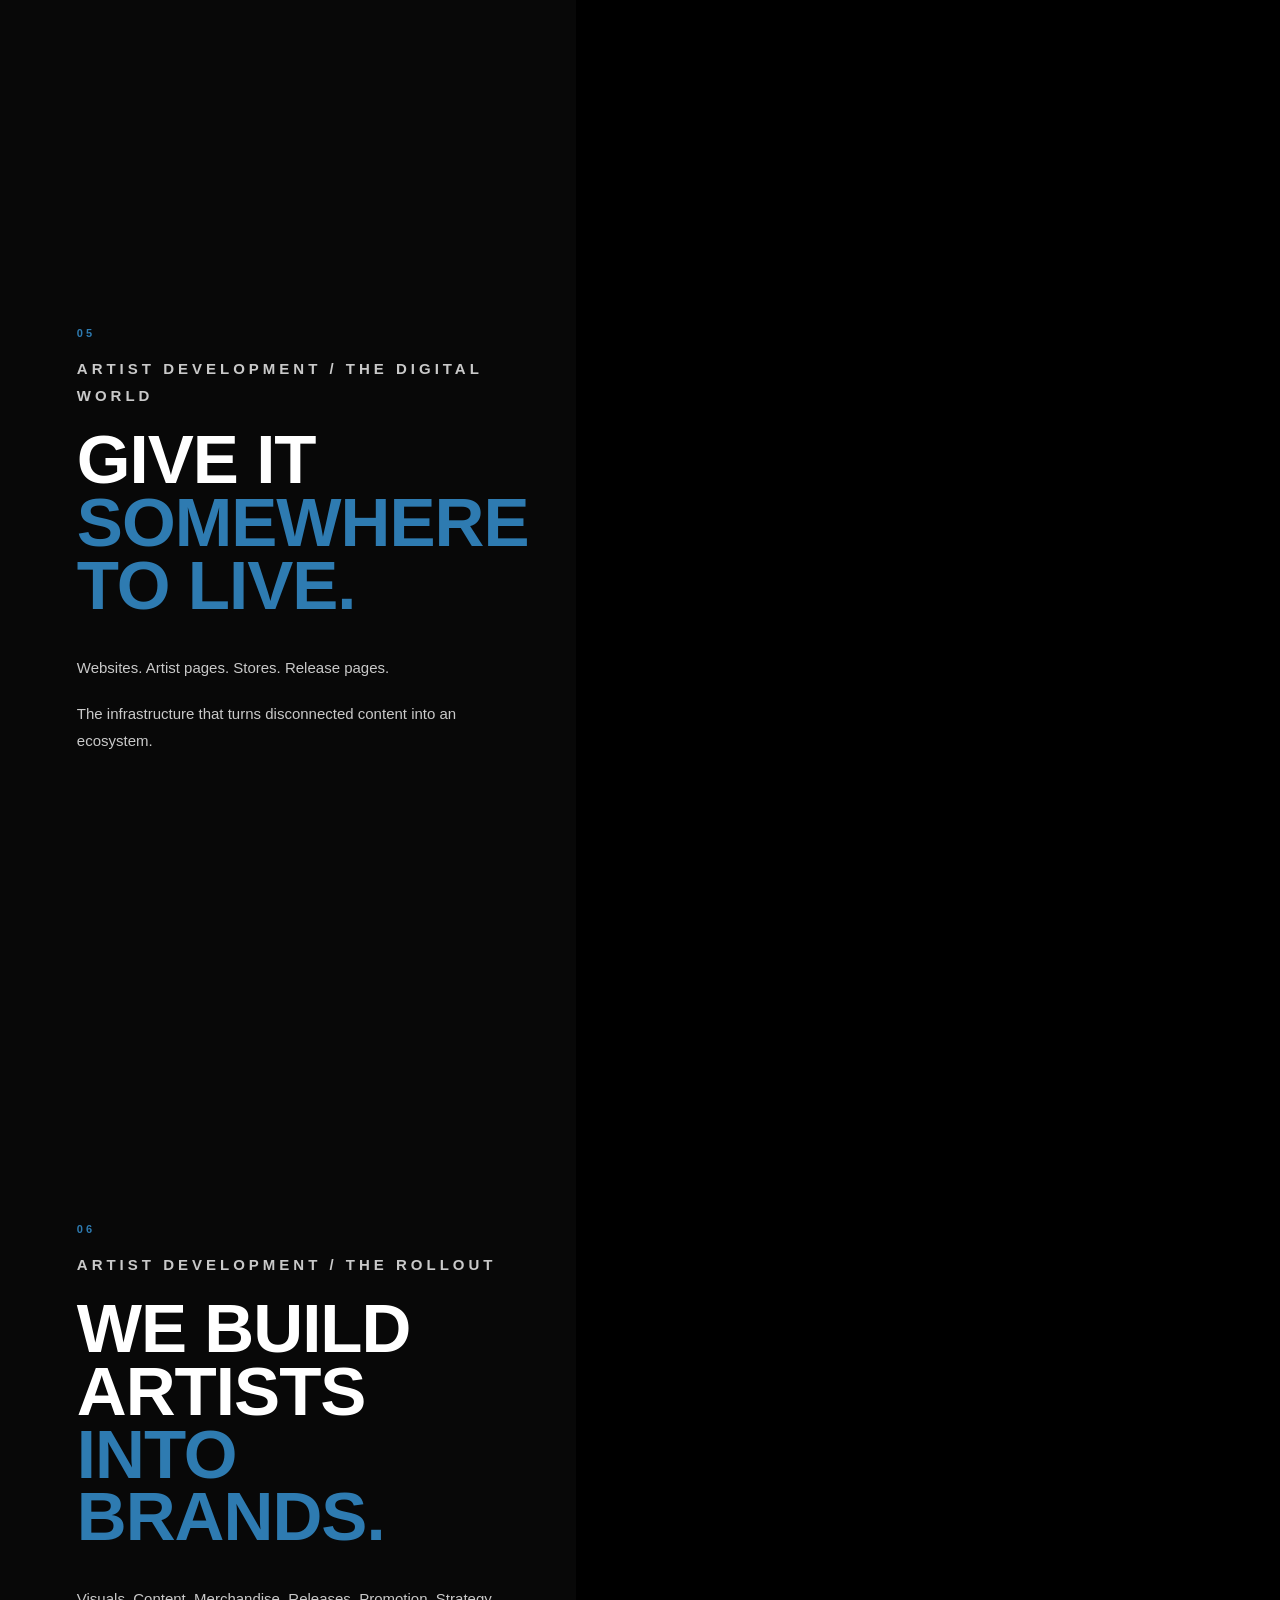
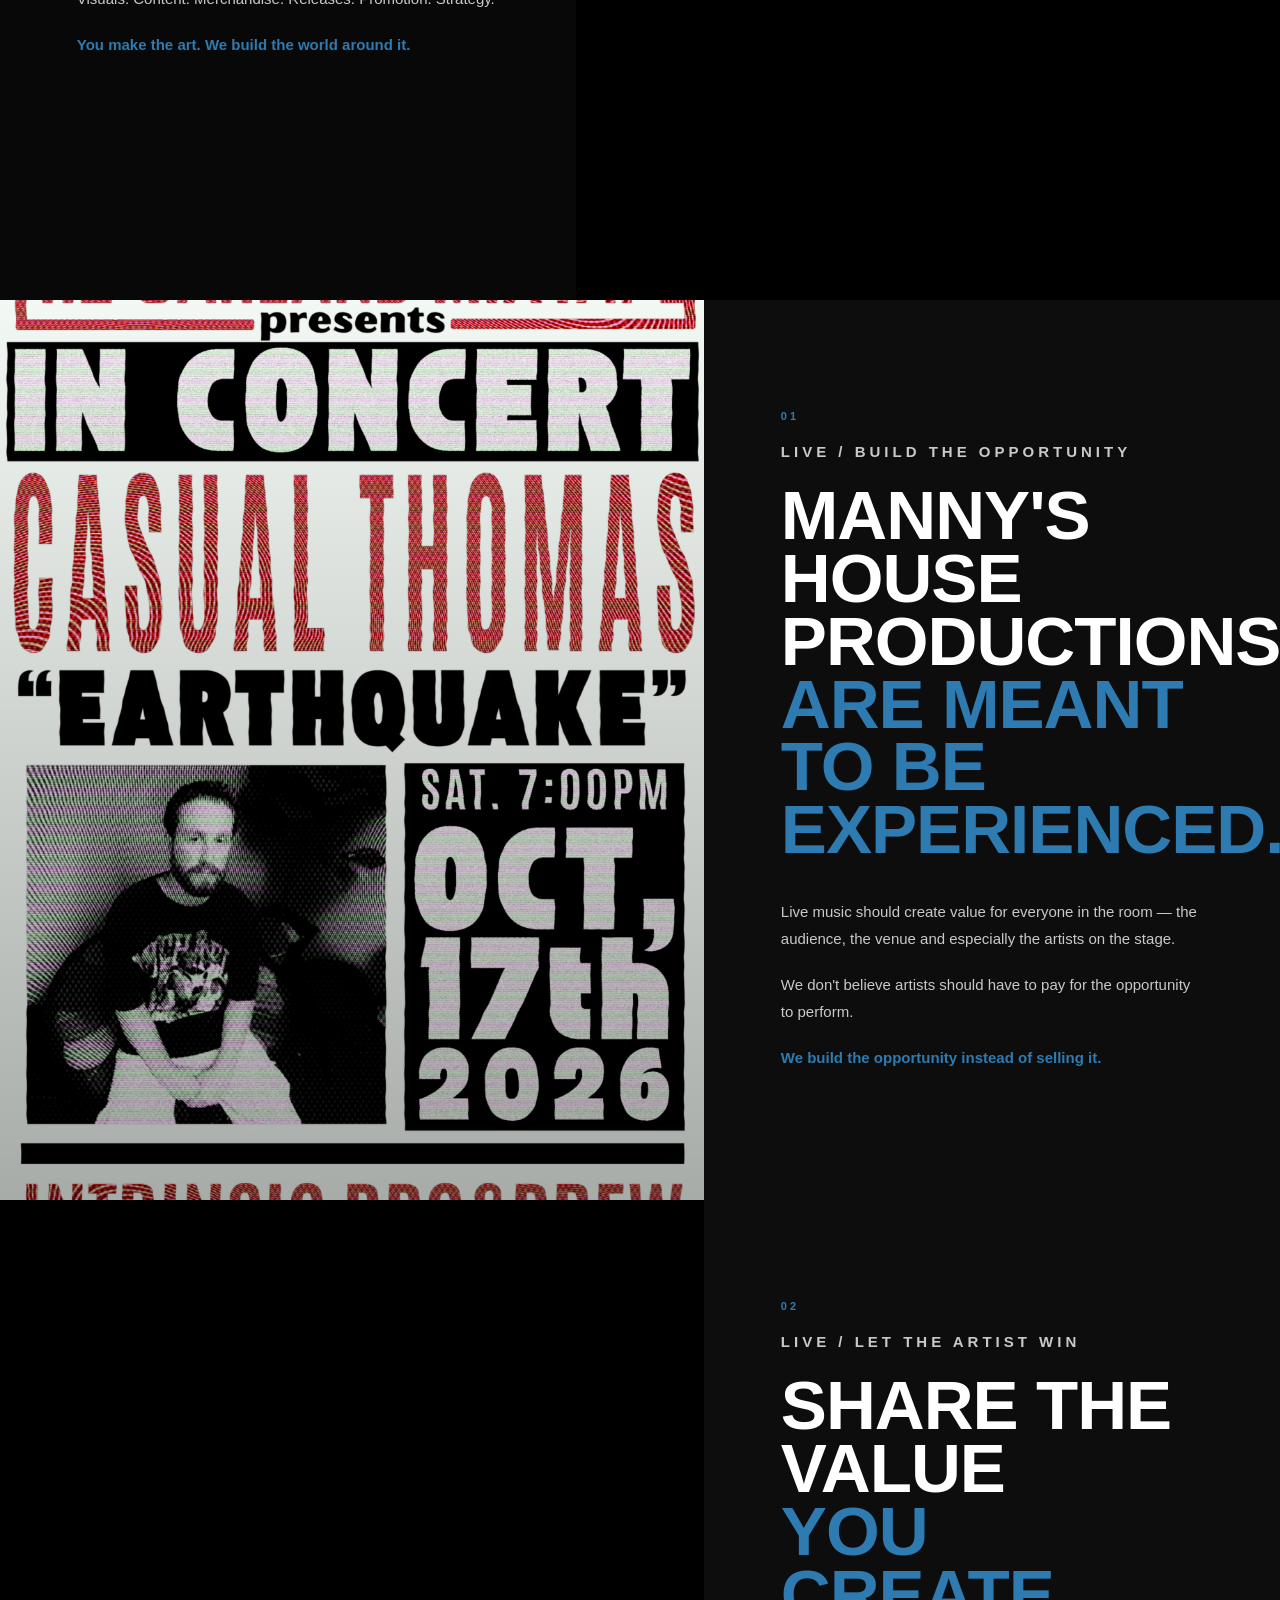
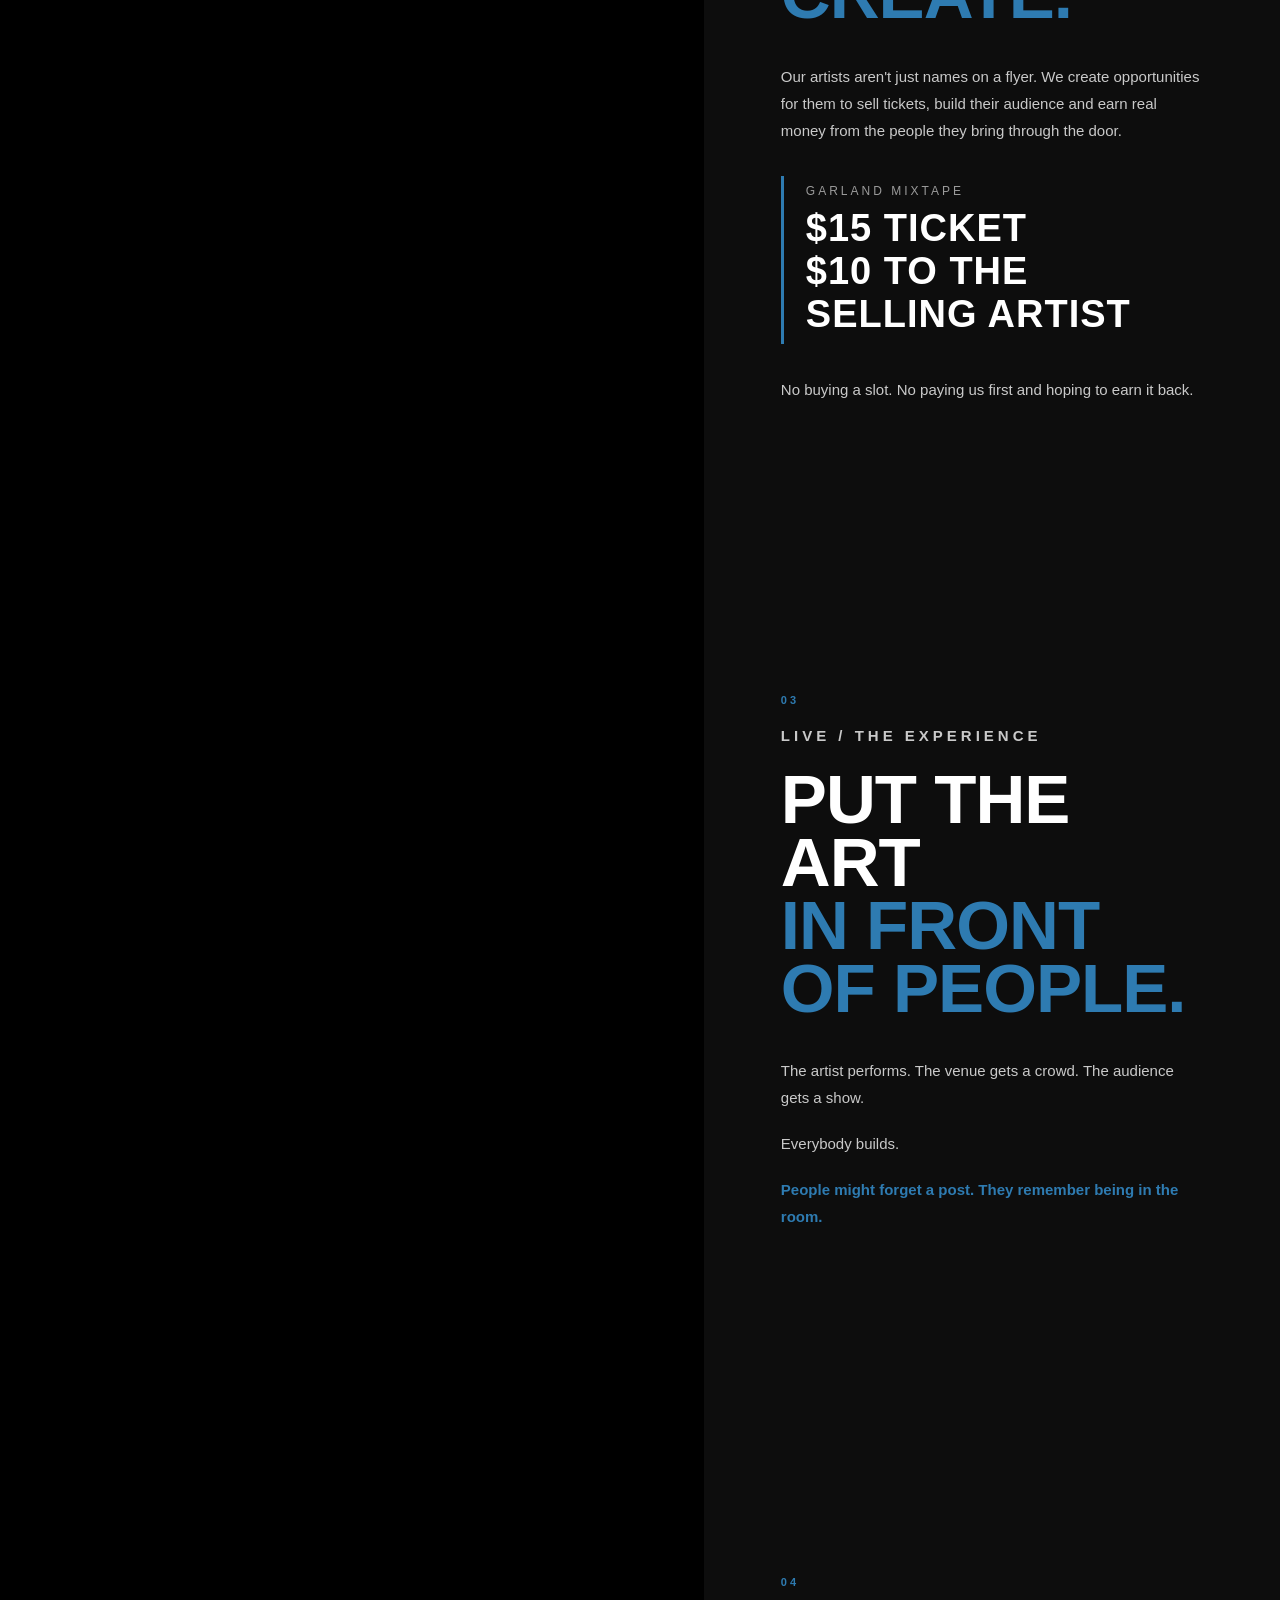
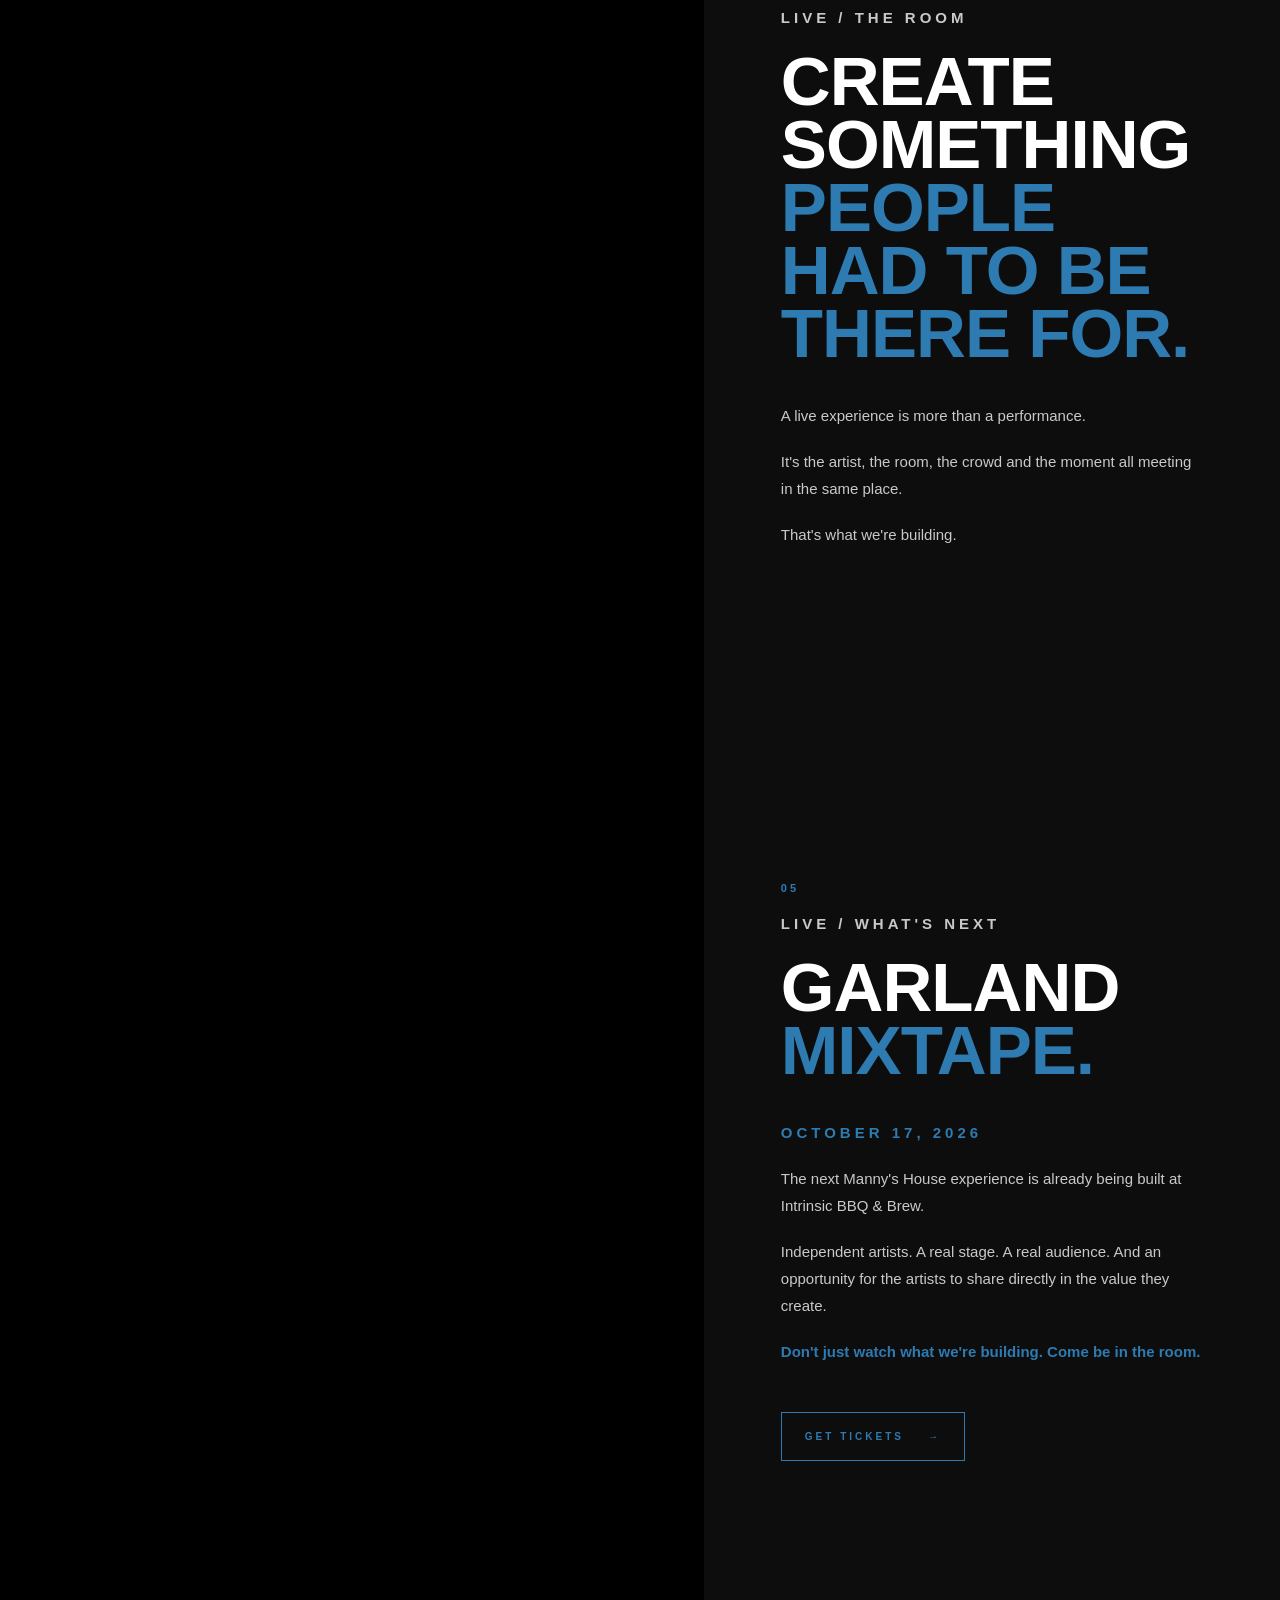
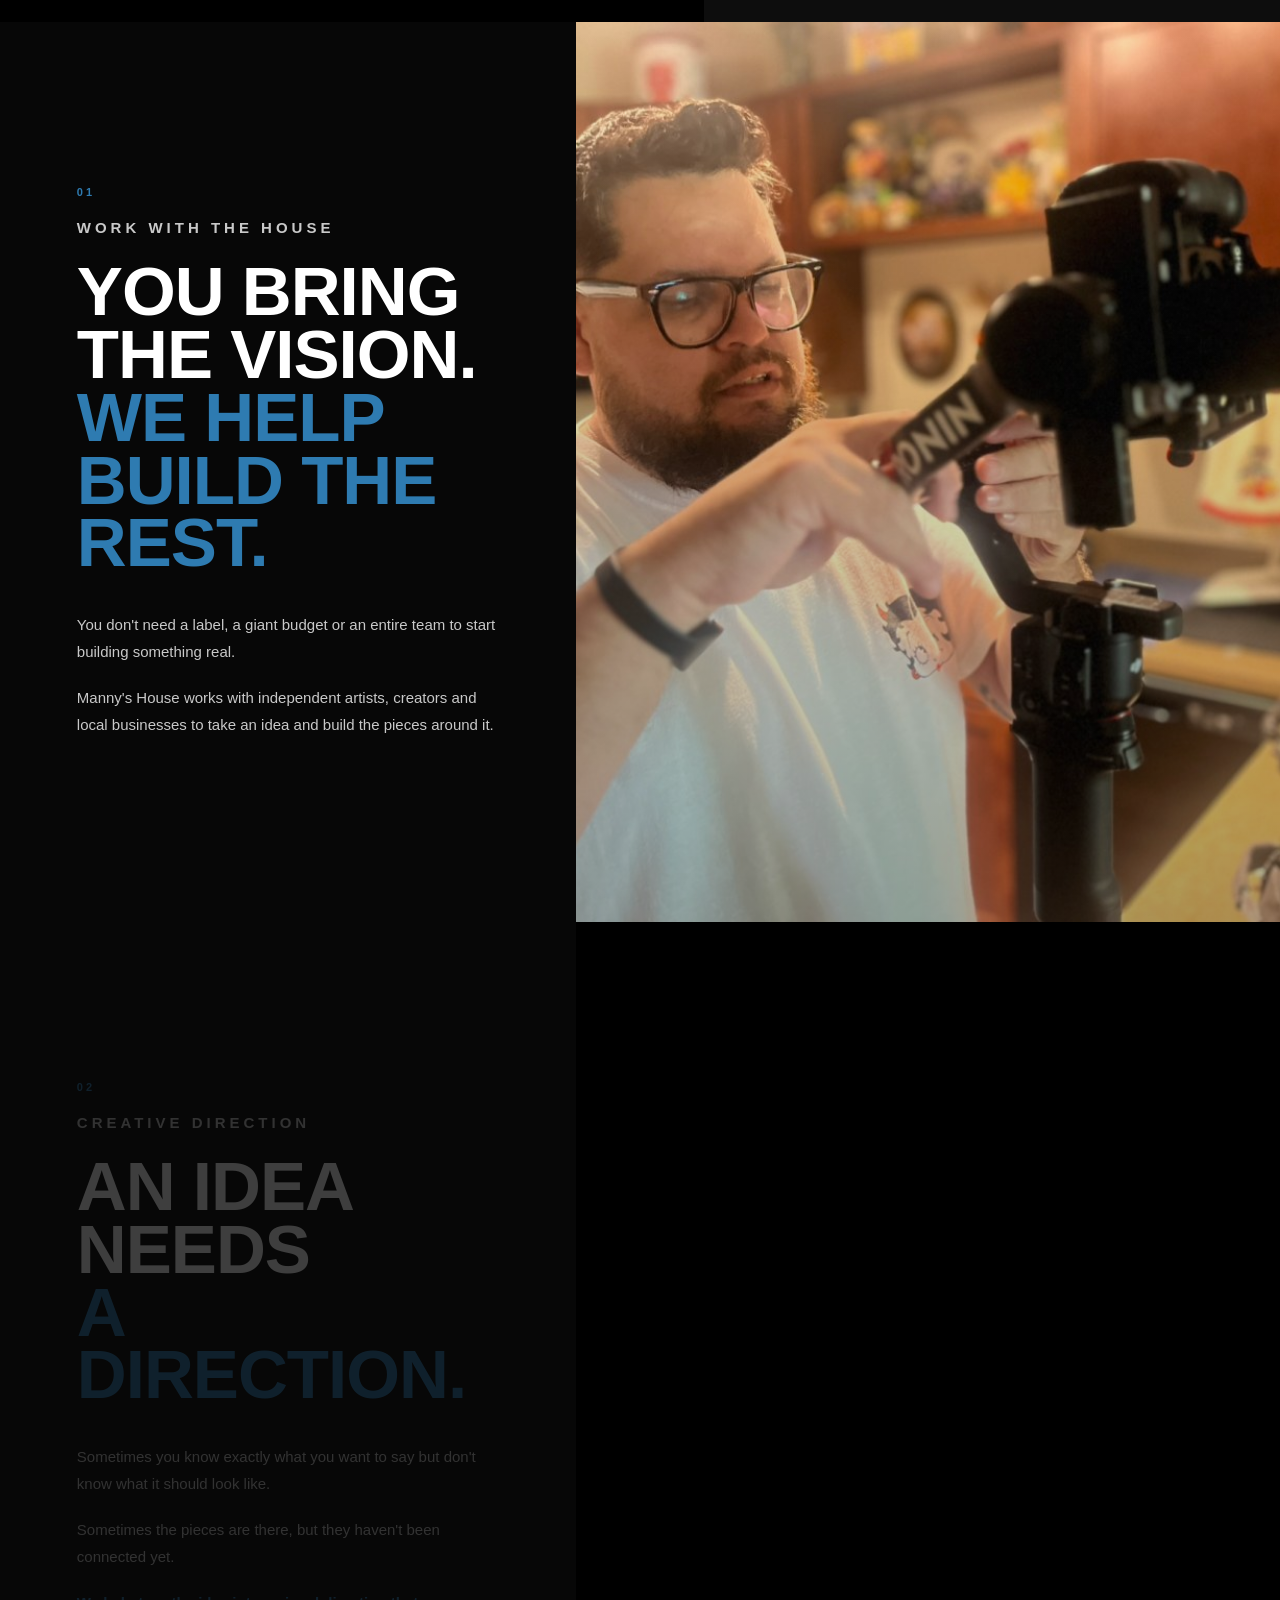
==== commit c43e2437: "Update index.html" ====
--- a/index.html
+++ b/index.html
@@ -1670,308 +1670,260 @@
 
 
 
-<!-- ===================================================== -->
-<!-- 06 — MANNY'S HOUSE APPAREL -->
-<!-- VISUAL LEFT / STORY RIGHT -->
-<!-- ===================================================== -->
-
-<section
-    class="story-section apparel-section"
-    id="apparel"
->
-
-
-    <div class="story-visual">
-
+<!-- ================================================= -->
+<!-- PRODUCT ROW -->
+<!-- ================================================= -->
+<!-- ================================================= -->
+<!-- APPAREL STOREFRONT INTRO -->
+<!-- ================================================= -->
+
+<div class="apparel-storefront-intro">
+
+    <p class="apparel-kicker">
+        MANNY'S HOUSE
+    </p>
+
+    <h2 class="apparel-main-title">
+        APPAREL
+    </h2>
+
+
+    <div class="apparel-current-line">
+
+        <p class="current-line-label">
+            CURRENT LINE
+        </p>
+
+        <img
+            src="images/censored-logo.png"
+            alt="Censored"
+            class="censored-logo"
+        >
+
+        <p class="censored-story">
+            Censored is about the parts of the story people leave out —
+            the help, access, sacrifice and support behind the climb.
+            Every release is built to put the missing context back into the story.
+        </p>
+
+        <div class="censored-rules">
+
+            <span>
+                25 PIECES
+            </span>
+
+            <span class="rule-slash">
+                /
+            </span>
+
+            <span>
+                ONE RUN
+            </span>
+
+            <span class="rule-slash">
+                /
+            </span>
+
+            <span>
+                ONE-THIRD GIVEN BACK
+            </span>
+
+        </div>
+
+    </div>
+
+</div>
+<div class="product-grid">
+
+
+    <!-- ================================================= -->
+    <!-- 01 — SMOKE 'EM T -->
+    <!-- ================================================= -->
+
+    <article class="product-card">
 
         <a
-            href="https://mannyshouseproductions.com/smoke-em/?utm_source=GOOGLE&utm_medium=SOCIAL&utm_campaign=SMOK-EM%20TEE"
-            class="visual-frame active"
-            data-visual="apparel-0"
+            href="https://mannys-house.square.site/product/smoke-em-tee/QANBQOE7RTH6FFB7PAFGBNOT?cs=true&cst=custom"
+            class="product-image"
             target="_blank"
             rel="noopener noreferrer"
         >
 
             <img
-                src="images/apparel-01.jpg"
-                alt="Manny's House Apparel limited edition graphic tee"
-            >
-
-        </a>
-
+                src="images/shop-01.jpg"
+                alt="Smoke 'Em T"
+            >
+
+            <div class="shop-overlay">
+                SHOP NOW
+                <span>→</span>
+            </div>
+
+        </a>
+
+
+        <div class="product-info">
+
+            <h3>
+                SMOKE 'EM T
+            </h3>
+
+            <p class="product-spec">
+                7.5 OZ SUPER HEAVYWEIGHT<br>
+                100% COTTON
+            </p>
+
+            <p class="product-price">
+                $40
+            </p>
+
+        </div>
+
+    </article>
+
+
+
+    <!-- ================================================= -->
+    <!-- 02 — ROB YOU T -->
+    <!-- ================================================= -->
+
+    <article class="product-card">
 
         <a
-            href="https://mannyshouseproductions.com/smoke-em/?utm_source=GOOGLE&utm_medium=SOCIAL&utm_campaign=SMOK-EM%20TEE"
-            class="visual-frame"
-            data-visual="apparel-1"
+            href="https://mannys-house.square.site/product/rob-you-tee/VW6CQX4GLMP7AIPR7CULHC63?cs=true&cst=custom"
+            class="product-image"
             target="_blank"
             rel="noopener noreferrer"
         >
 
             <img
-                src="images/apparel-02.jpg"
-                alt="Manny's House Apparel one of twenty-five detail"
-            >
-
-        </a>
-
+                src="images/shop-02.jpg"
+                alt="Rob You T"
+            >
+
+            <div class="shop-overlay">
+                SHOP NOW
+                <span>→</span>
+            </div>
+
+        </a>
+
+
+        <div class="product-info">
+
+            <h3>
+                ROB YOU T
+            </h3>
+
+            <p class="product-spec">
+                7.5 OZ SUPER HEAVYWEIGHT<br>
+                100% COTTON
+            </p>
+
+            <p class="product-price">
+                $40
+            </p>
+
+        </div>
+
+    </article>
+
+
+
+    <!-- ================================================= -->
+    <!-- 03 — LOGO T -->
+    <!-- ================================================= -->
+
+    <article class="product-card">
 
         <a
-            href="https://mannyshouseproductions.com/smoke-em/?utm_source=GOOGLE&utm_medium=SOCIAL&utm_campaign=SMOK-EM%20TEE"
-            class="visual-frame"
-            data-visual="apparel-2"
+            href="https://mannys-house.square.site/product/cens-red-tee/O7SIZUVULC3SB6EG245OAFH5?cs=true&cst=custom"
+            class="product-image"
             target="_blank"
             rel="noopener noreferrer"
         >
 
             <img
-                src="images/apparel-03.jpg"
-                alt="Censored Smoke Em limited edition apparel"
-            >
-
-        </a>
-
+                src="images/shop-03.jpg"
+                alt="Logo T"
+            >
+
+            <div class="shop-overlay">
+                SHOP NOW
+                <span>→</span>
+            </div>
+
+        </a>
+
+
+        <div class="product-info">
+
+            <h3>
+                LOGO T
+            </h3>
+
+            <p class="product-spec">
+                7.5 OZ SUPER HEAVYWEIGHT<br>
+                100% COTTON
+            </p>
+
+            <p class="product-price">
+                $20
+            </p>
+
+        </div>
+
+    </article>
+
+
+
+    <!-- ================================================= -->
+    <!-- 04 — THE TRUST T -->
+    <!-- ================================================= -->
+
+    <article class="product-card">
 
         <a
-            href="https://mannyshouseproductions.com/smoke-em/?utm_source=GOOGLE&utm_medium=SOCIAL&utm_campaign=SMOK-EM%20TEE"
-            class="visual-frame"
-            data-visual="apparel-3"
+            href="https://mannys-house.square.site/product/trust-tee/ZRHQPMPOIVDM5VST3QMSSGT6?cs=true&cst=custom"
+            class="product-image"
             target="_blank"
             rel="noopener noreferrer"
         >
 
             <img
-                src="images/apparel-04.jpg"
-                alt="Manny's House Apparel lifestyle piece"
-            >
-
-        </a>
-
-
-    </div>
-
-
-
-    <div class="story-copy">
-
-
-        <article
-            class="story-panel active"
-            data-group="apparel"
-            data-step="0"
-        >
-
-            <div class="panel-inner">
-
-                <span class="story-number">
-                    01
-                </span>
-
-                <p class="story-label">
-                    MANNY'S HOUSE APPAREL
-                </p>
-
-                <h2>
-                    WE DON'T MAKE INVENTORY.
-                    <span>WE MAKE EDITIONS.</span>
-                </h2>
-
-                <p>
-                    Manny's House Apparel is where the ideas,
-                    stories and statements we believe are worth
-                    making physical become something you can actually own.
-                </p>
-
-                <p>
-                    Every piece starts with a reason to exist.
-                </p>
-
+                src="images/shop-04.jpg"
+                alt="The Trust T"
+            >
+
+            <div class="shop-overlay">
+                SHOP NOW
+                <span>→</span>
             </div>
 
-        </article>
-
-
-
-        <article
-            class="story-panel"
-            data-group="apparel"
-            data-step="1"
-        >
-
-            <div class="panel-inner">
-
-                <span class="story-number">
-                    02
-                </span>
-
-                <p class="story-label">
-                    THE RULE
-                </p>
-
-                <h2>
-                    25 PIECES.
-                    <span>ONE RUN.</span>
-                </h2>
-
-                <p>
-                    Every design released by Manny's House Apparel
-                    is produced once — in an edition of only
-                    twenty-five pieces.
-                </p>
-
-                <p>
-                    No restocks.<br>
-                    No second run.<br>
-                    No bringing it back because it sold.
-                </p>
-
-                <p class="accent-copy">
-                    When the 25 are gone, that edition is finished.
-                </p>
-
-            </div>
-
-        </article>
-
-
-
-        <article
-            class="story-panel"
-            data-group="apparel"
-            data-step="2"
-        >
-
-            <div class="panel-inner">
-
-                <span class="story-number">
-                    03
-                </span>
-
-                <p class="story-label">
-                    THE LINES
-                </p>
-
-                <h2>
-                    DIFFERENT STORIES.
-                    <span>SAME RULE.</span>
-                </h2>
-
-                <p>
-                    Manny's House Apparel is built in lines —
-                    each with its own point of view, visual
-                    language and reason for existing.
-                </p>
-
-                <p>
-                    The current line is
-                    <strong>Censored.</strong>
-                </p>
-
-                <p>
-                    Censored is about the parts of the story
-                    people leave out — the help, opportunity,
-                    access, sacrifice and support that helped
-                    make success possible.
-                </p>
-
-                <p class="accent-copy">
-                    Nobody starts from the same place.
-                    Nobody builds anything completely alone.
-                </p>
-
-            </div>
-
-        </article>
-
-
-
-        <article
-            class="story-panel"
-            data-group="apparel"
-            data-step="3"
-        >
-
-            <div class="panel-inner final-apparel">
-
-                <span class="story-number">
-                    04
-                </span>
-
-                <p class="story-label">
-                    THE IMPACT
-                </p>
-
-                <h2>
-                    1 OF 25.
-                    <span>THEN IT'S GONE.</span>
-                </h2>
-
-                <p>
-                    Every line is limited by design.
-                </p>
-
-                <p>
-                    One-third of the profits from every
-                    Manny's House Apparel line is given back
-                    to local nonprofits and community organizations
-                    supporting people facing inequality, limited
-                    opportunity, civil-rights challenges and
-                    barriers to living with dignity.
-                </p>
-
-                <p>
-                    The organization may change from line to line.
-                </p>
-
-                <p class="accent-copy">
-                    The commitment doesn't.
-                </p>
-
-
-                <div class="apparel-rule">
-
-                    <strong>
-                        25 PIECES.
-                    </strong>
-
-                    <strong>
-                        ONE RUN.
-                    </strong>
-
-                    <strong>
-                        ONE-THIRD GIVEN BACK.
-                    </strong>
-
-                </div>
-
-
-                <p
-                    class="story-label"
-                    style="margin-top: 45px;"
-                >
-                    TAKE A PIECE OF THE HOUSE WITH YOU.
-                </p>
-
-
-                <a
-                    href="https://mannys-house.square.site/"
-                    class="primary-button"
-                    target="_blank"
-                    rel="noopener noreferrer"
-                >
-                    SHOP APPAREL
-                    <span>→</span>
-                </a>
-
-            </div>
-
-        </article>
-
-
-    </div>
-
-</section>
-
+        </a>
+
+
+        <div class="product-info">
+
+            <h3>
+                THE TRUST T
+            </h3>
+
+            <p class="product-spec">
+                7.5 OZ SUPER HEAVYWEIGHT<br>
+                100% COTTON
+            </p>
+
+            <p class="product-price">
+                $40
+            </p>
+
+        </div>
+
+    </article>
+
+
+</div>
 
 
 <!-- ===================================================== -->
--- a/assets/css/home.css
+++ b/assets/css/home.css
@@ -1070,3 +1070,464 @@
     }
 
 }
+/* =========================================================
+   MANNY'S HOUSE APPAREL — FULL-WIDTH STORE
+   ========================================================= */
+
+.apparel-store {
+    position: relative;
+
+    width: 100%;
+
+    padding:
+        120px
+        clamp(24px, 5vw, 80px)
+        130px;
+
+    background: #050505;
+
+    overflow: hidden;
+}
+
+
+/* =========================================================
+   APPAREL HEADER
+   ========================================================= */
+
+.apparel-store-header {
+    width: 100%;
+
+    margin-bottom: 72px;
+}
+
+
+.apparel-store-header > h2 {
+    margin: 0;
+
+    color: #ffffff;
+
+    font-family: Impact, "Arial Black", sans-serif;
+
+    font-size: clamp(80px, 11vw, 180px);
+
+    line-height: 0.78;
+
+    letter-spacing: -3px;
+}
+
+
+.apparel-store-header > h2 span {
+    display: block;
+
+    margin-bottom: 24px;
+
+    color: var(--blue);
+}
+
+
+/* =========================================================
+   CURRENT LINE / CENSORED
+   ========================================================= */
+
+.apparel-line {
+    margin-top: 72px;
+}
+
+
+.apparel-line-label {
+    margin-bottom: 12px;
+
+    color: #777777;
+
+    font-size: 9px;
+    font-weight: 900;
+
+    letter-spacing: 4px;
+}
+
+
+.apparel-line h3 {
+    margin: 0;
+
+    color: #ffffff;
+
+    font-family: Impact, "Arial Black", sans-serif;
+
+    font-size: clamp(55px, 7vw, 105px);
+
+    line-height: 0.95;
+
+    letter-spacing: 1px;
+}
+
+
+.apparel-story {
+    max-width: 760px;
+
+    margin-top: 28px;
+
+    color: #bdbdbd;
+
+    font-size: 15px;
+
+    line-height: 1.75;
+}
+
+
+.apparel-rule-line {
+    margin-top: 30px;
+
+    color: var(--blue);
+
+    font-size: 11px;
+    font-weight: 900;
+
+    letter-spacing: 3px;
+}
+
+
+/* =========================================================
+   FOUR PRODUCT ROW
+   ========================================================= */
+
+.product-grid {
+    display: grid;
+
+    grid-template-columns:
+        repeat(4, minmax(0, 1fr));
+
+    gap: 18px;
+
+    width: 100%;
+}
+
+
+.product-card {
+    min-width: 0;
+}
+
+
+/* =========================================================
+   PRODUCT IMAGE TILE
+   ========================================================= */
+
+.product-image {
+    position: relative;
+
+    display: block;
+
+    width: 100%;
+
+    aspect-ratio: 4 / 5;
+
+    overflow: hidden;
+
+    background: #111111;
+
+    cursor: pointer;
+
+    transition:
+        transform 0.35s ease,
+        box-shadow 0.35s ease;
+}
+
+
+.product-image img {
+    width: 100%;
+    height: 100%;
+
+    object-fit: cover;
+    object-position: center;
+
+    transition:
+        transform 0.45s ease,
+        filter 0.35s ease;
+}
+
+
+/* =========================================================
+   SHOP NOW HOVER
+   ========================================================= */
+
+.shop-overlay {
+    position: absolute;
+    inset: 0;
+
+    z-index: 10;
+
+    display: flex;
+
+    align-items: center;
+    justify-content: center;
+
+    gap: 14px;
+
+    opacity: 0;
+
+    background: rgba(0, 0, 0, 0);
+
+    color: #ffffff;
+
+    font-size: 11px;
+    font-weight: 900;
+
+    letter-spacing: 4px;
+
+    transition:
+        opacity 0.3s ease,
+        background 0.3s ease;
+}
+
+
+.shop-overlay span {
+    color: var(--blue);
+
+    font-size: 16px;
+}
+
+
+.product-image:hover {
+    transform:
+        translateY(-10px)
+        scale(1.018);
+
+    box-shadow:
+        0 20px 45px
+        rgba(0, 0, 0, 0.45);
+}
+
+
+.product-image:hover img {
+    transform: scale(1.05);
+
+    filter: brightness(0.46);
+}
+
+
+.product-image:hover .shop-overlay {
+    opacity: 1;
+
+    background: rgba(0, 0, 0, 0.38);
+}
+
+
+/* =========================================================
+   PRODUCT DETAILS
+   ========================================================= */
+
+.product-info {
+    padding-top: 22px;
+}
+
+
+.product-info h3 {
+    margin: 0 0 13px;
+
+    color: #ffffff;
+
+    font-family: Impact, "Arial Black", sans-serif;
+
+    font-size: clamp(25px, 2.2vw, 36px);
+
+    line-height: 1;
+
+    letter-spacing: 0.5px;
+}
+
+
+.product-spec {
+    margin: 0 0 12px;
+
+    color: #888888;
+
+    font-size: 9px;
+    font-weight: 800;
+
+    line-height: 1.65;
+
+    letter-spacing: 1.7px;
+}
+
+
+.product-price {
+    margin: 0;
+
+    color: var(--blue);
+
+    font-family: Impact, "Arial Black", sans-serif;
+
+    font-size: 26px;
+
+    line-height: 1;
+
+    letter-spacing: 1px;
+}
+
+
+/* =========================================================
+   TABLET
+   ========================================================= */
+
+@media (max-width: 1000px) {
+
+    .apparel-store {
+        padding:
+            100px
+            28px
+            110px;
+    }
+
+
+    .product-grid {
+        grid-template-columns:
+            repeat(2, minmax(0, 1fr));
+
+        gap:
+            55px
+            18px;
+    }
+
+}
+
+
+/* =========================================================
+   MOBILE
+   ========================================================= */
+
+@media (max-width: 600px) {
+
+    .apparel-store {
+        padding:
+            85px
+            20px
+            95px;
+    }
+
+
+    .apparel-store-header {
+        margin-bottom: 48px;
+    }
+
+
+    .apparel-store-header > h2 {
+        font-size: 20vw;
+
+        line-height: 0.82;
+
+        letter-spacing: -2px;
+    }
+
+
+    .apparel-store-header > h2 span {
+        margin-bottom: 15px;
+    }
+
+
+    .apparel-line {
+        margin-top: 50px;
+    }
+
+
+    .apparel-line-label {
+        font-size: 8px;
+    }
+
+
+    .apparel-line h3 {
+        font-size: 16vw;
+    }
+
+
+    .apparel-story {
+        margin-top: 22px;
+
+        font-size: 14px;
+
+        line-height: 1.6;
+    }
+
+
+    .apparel-rule-line {
+        margin-top: 24px;
+
+        font-size: 9px;
+
+        line-height: 1.7;
+    }
+
+
+    .product-grid {
+        grid-template-columns: 1fr;
+
+        gap: 52px;
+    }
+
+
+    .product-image {
+        aspect-ratio: 4 / 5;
+
+        transform: none;
+    }
+
+
+    /* MOBILE HAS NO REAL HOVER.
+       KEEP SHOP NOW VISIBLE AND TAPPABLE. */
+
+    .shop-overlay {
+        top: auto;
+        bottom: 0;
+
+        height: 30%;
+
+        padding: 20px;
+
+        opacity: 1;
+
+        align-items: flex-end;
+        justify-content: flex-end;
+
+        background:
+            linear-gradient(
+                to top,
+                rgba(0, 0, 0, 0.78),
+                rgba(0, 0, 0, 0)
+            );
+
+        font-size: 9px;
+    }
+
+
+    .product-image:hover {
+        transform: none;
+
+        box-shadow: none;
+    }
+
+
+    .product-image:hover img {
+        transform: none;
+
+        filter: none;
+    }
+
+
+    .product-info {
+        padding-top: 18px;
+    }
+
+
+    .product-info h3 {
+        font-size: 32px;
+    }
+
+
+    .product-spec {
+        font-size: 9px;
+    }
+
+
+    .product-price {
+        font-size: 24px;
+    }
+
+}
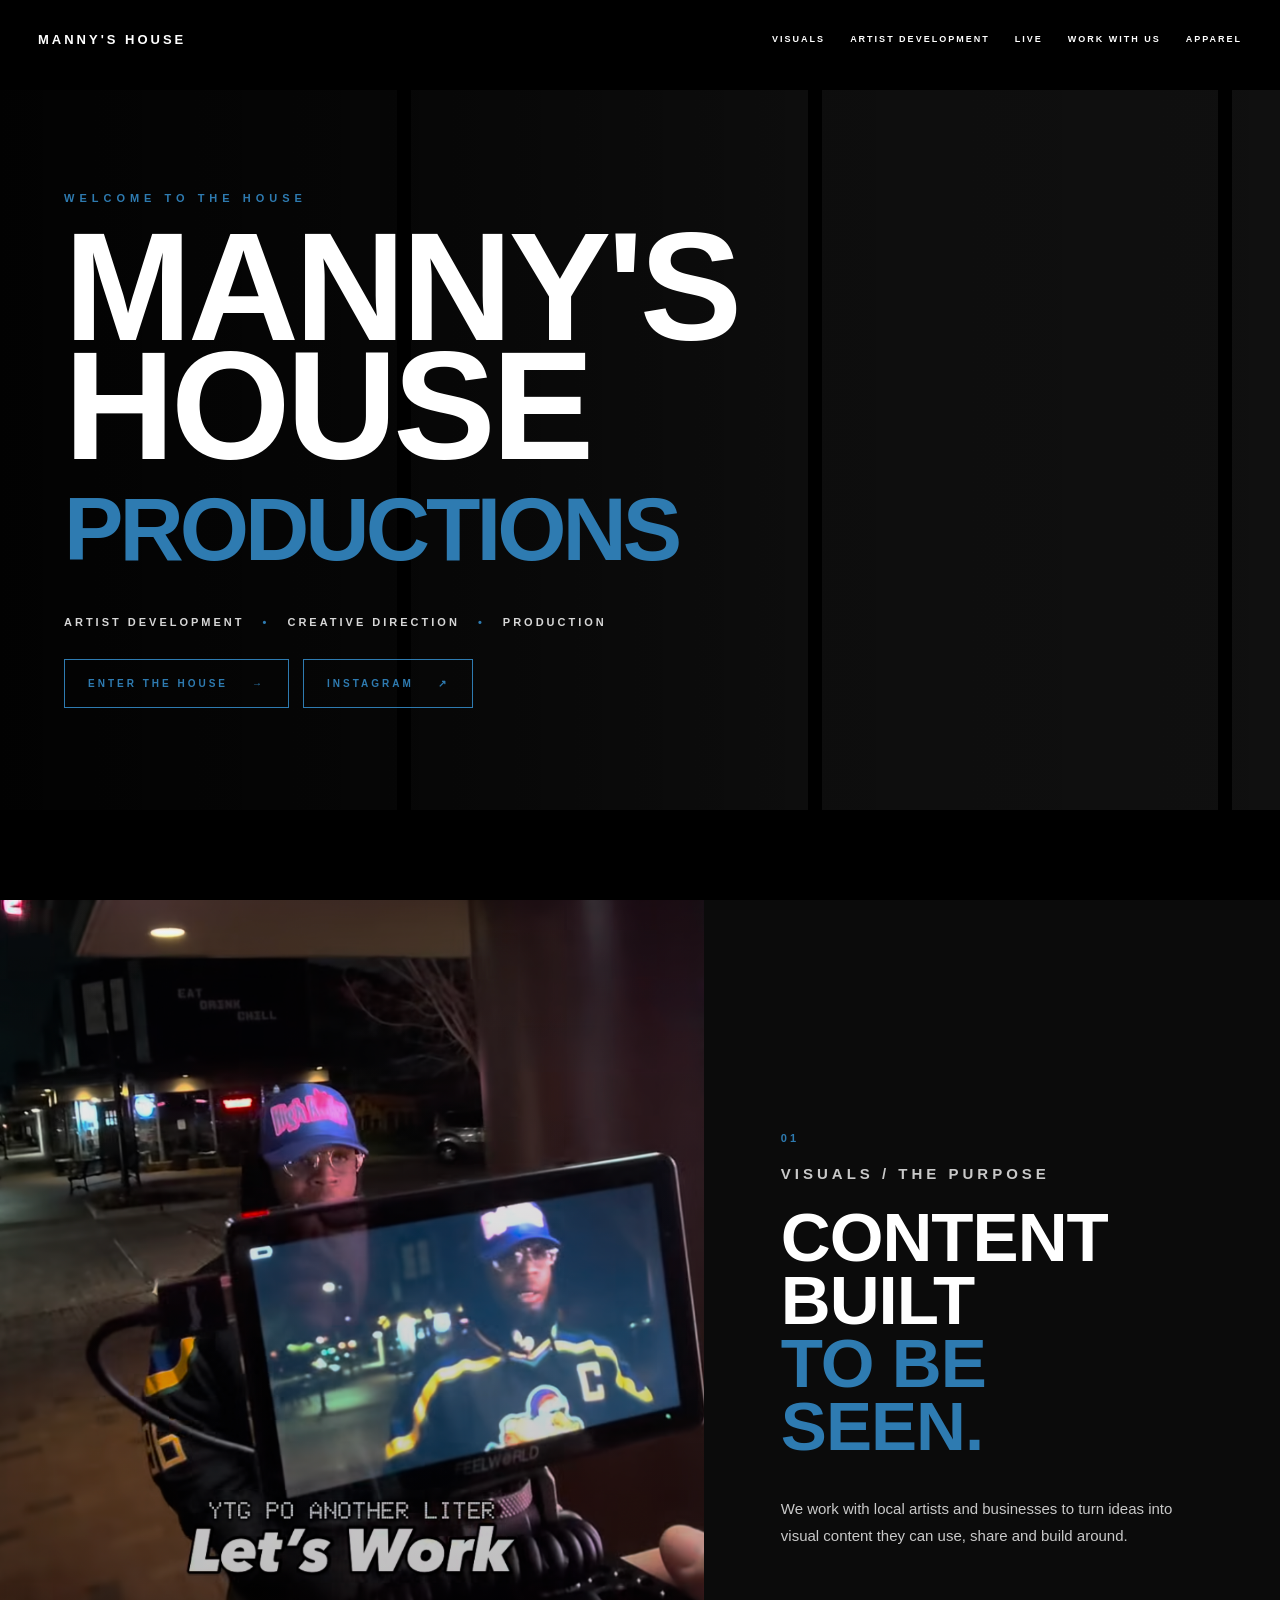
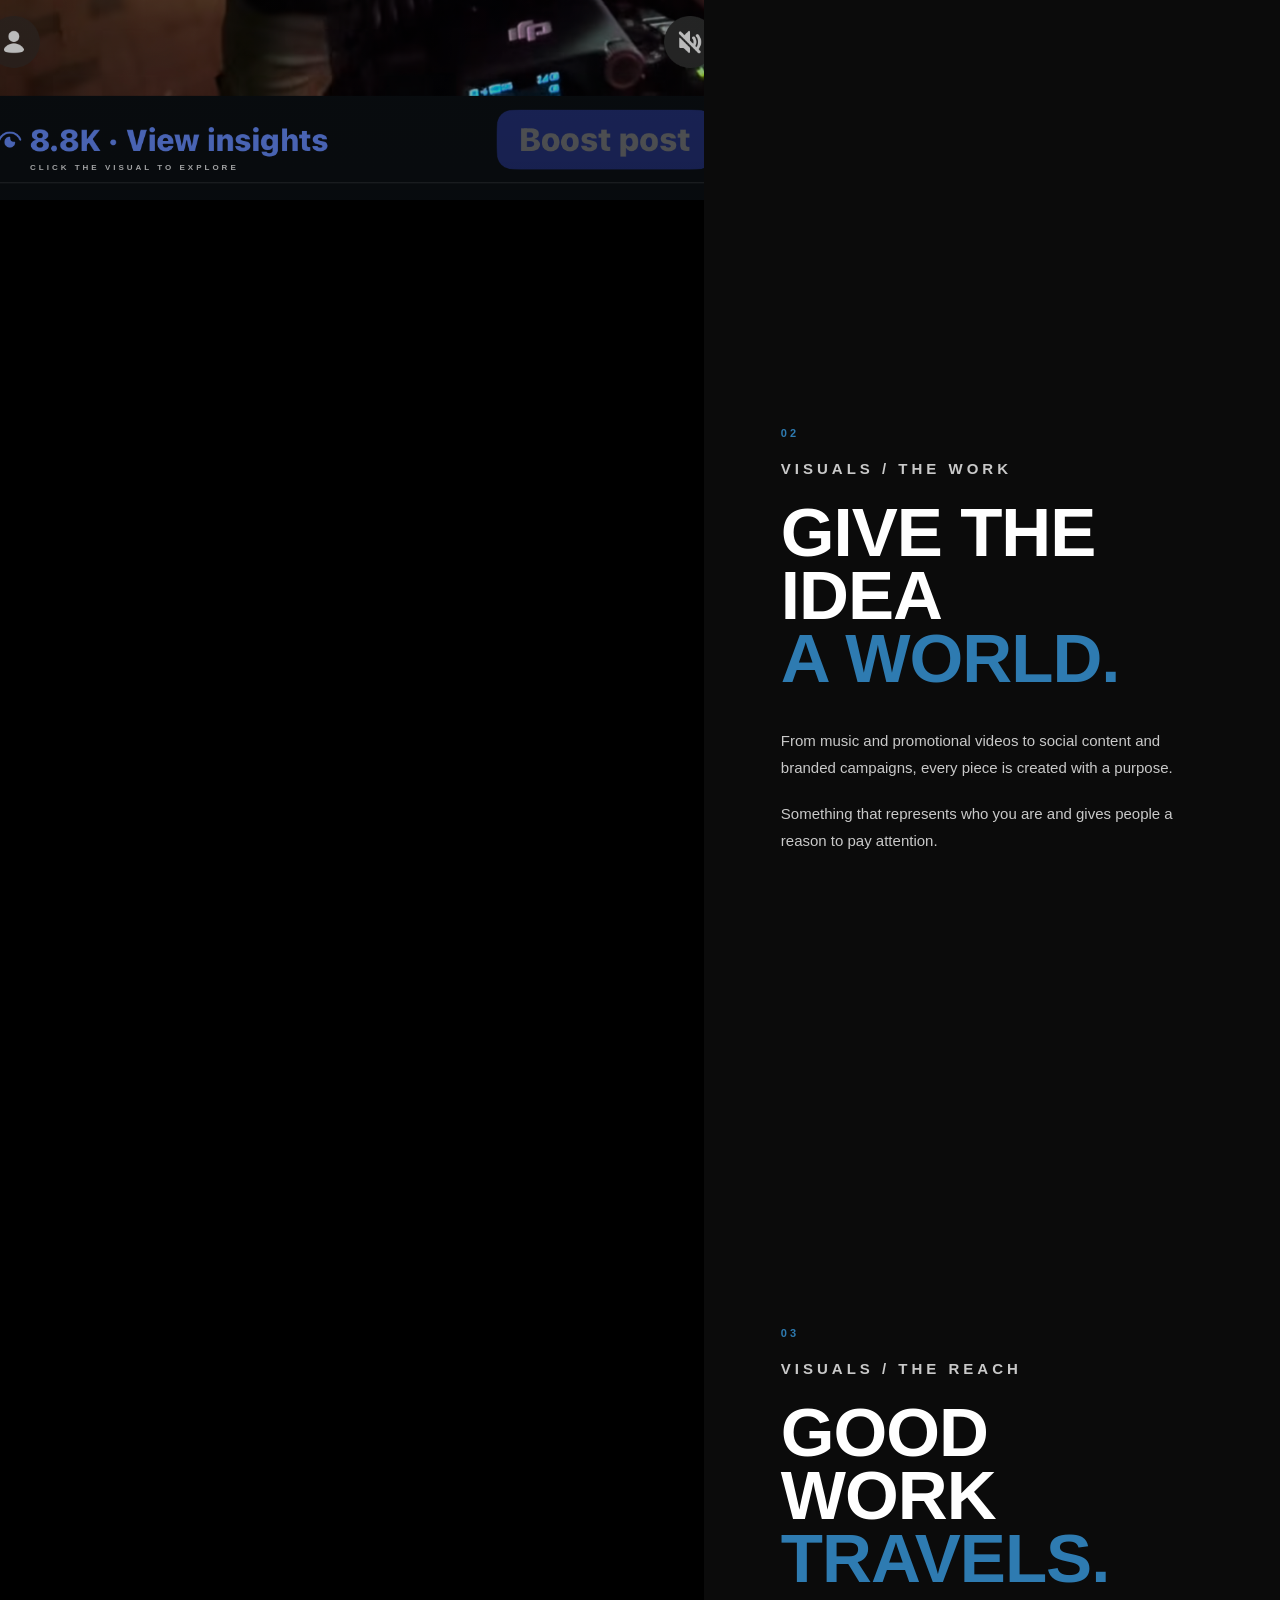
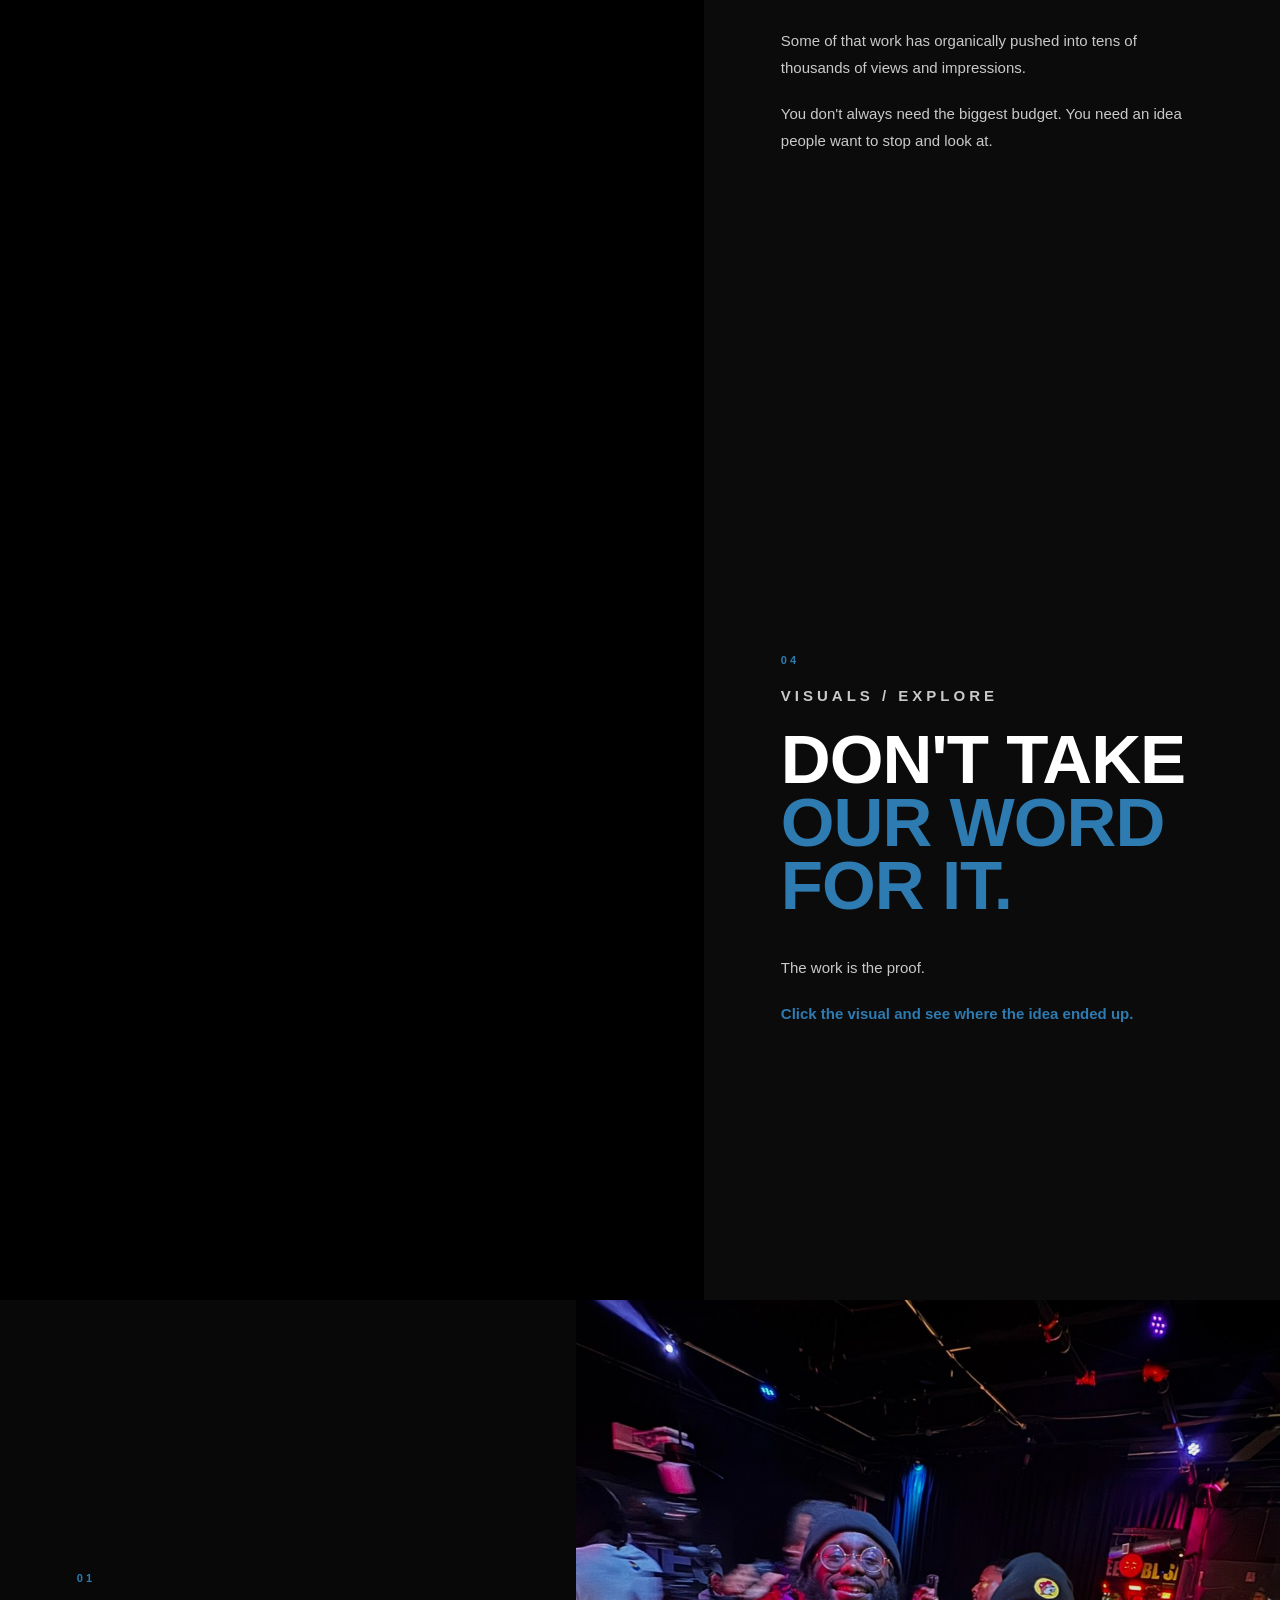
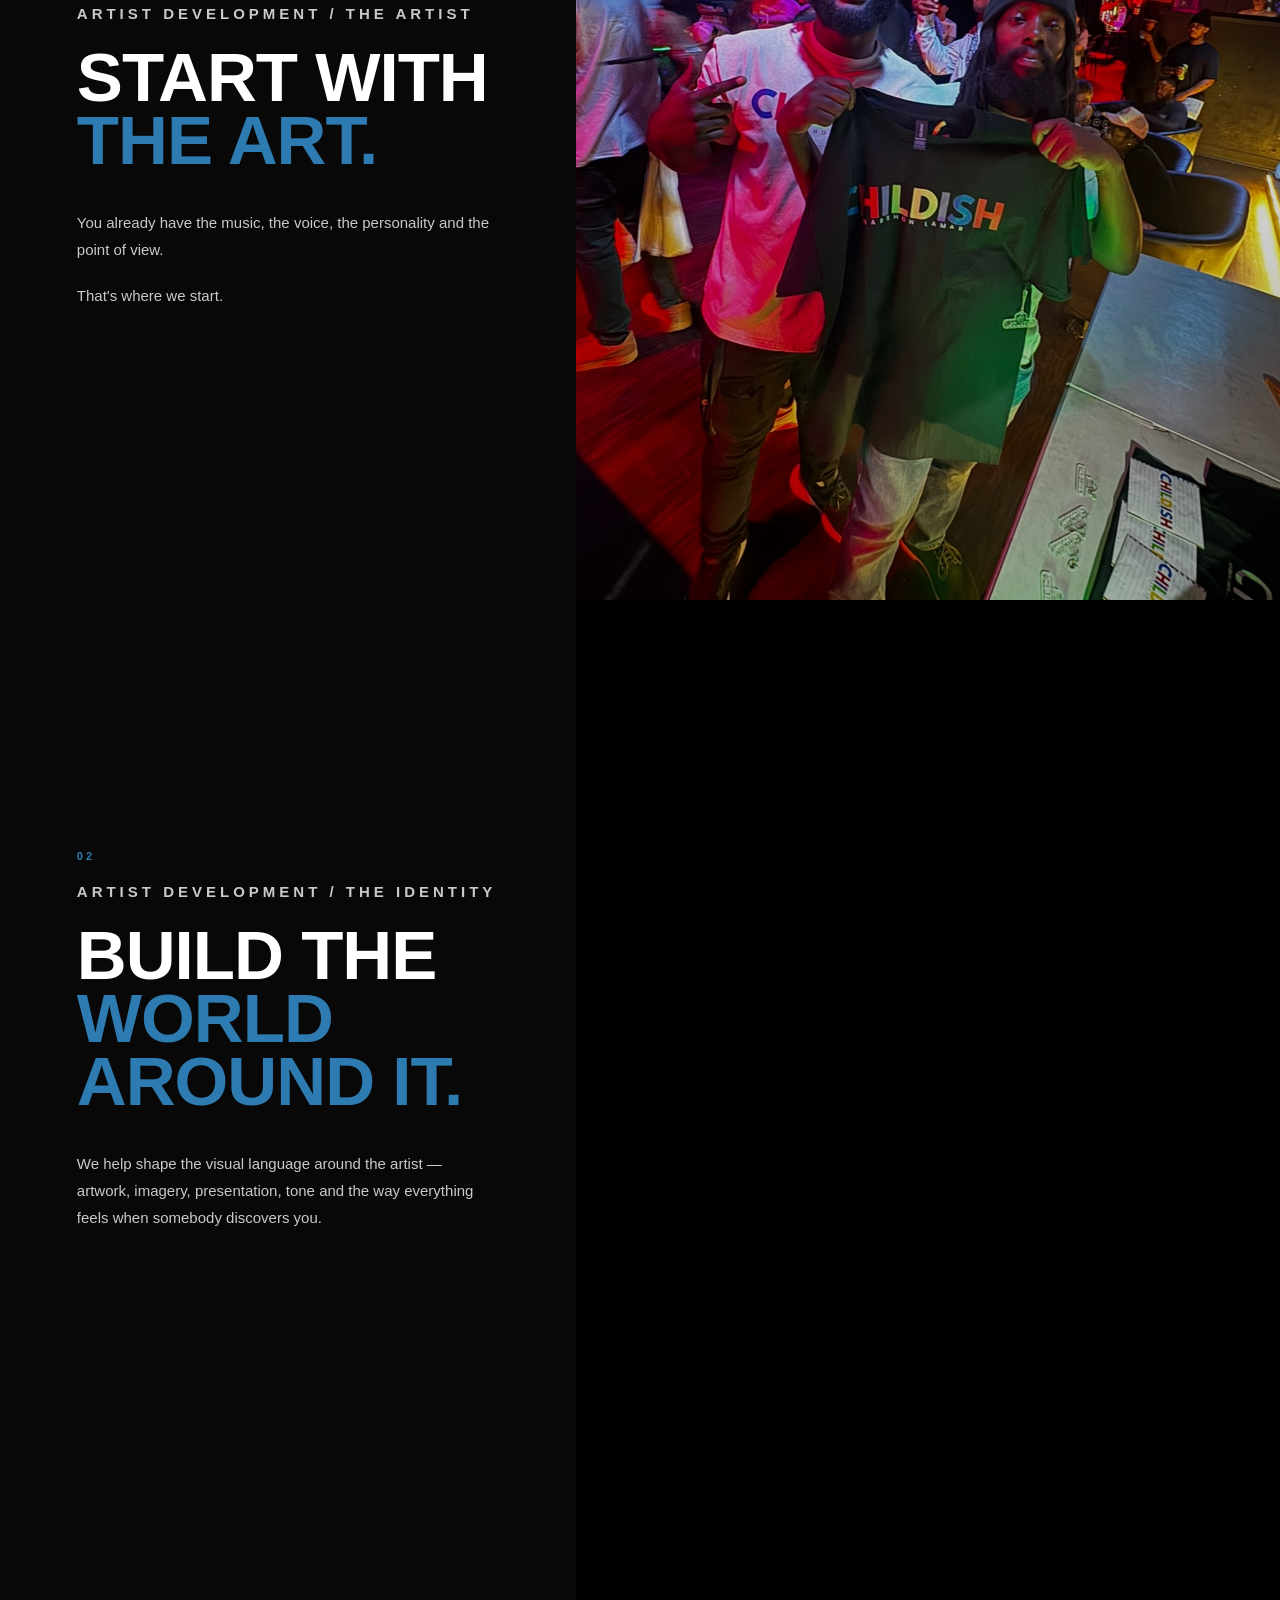
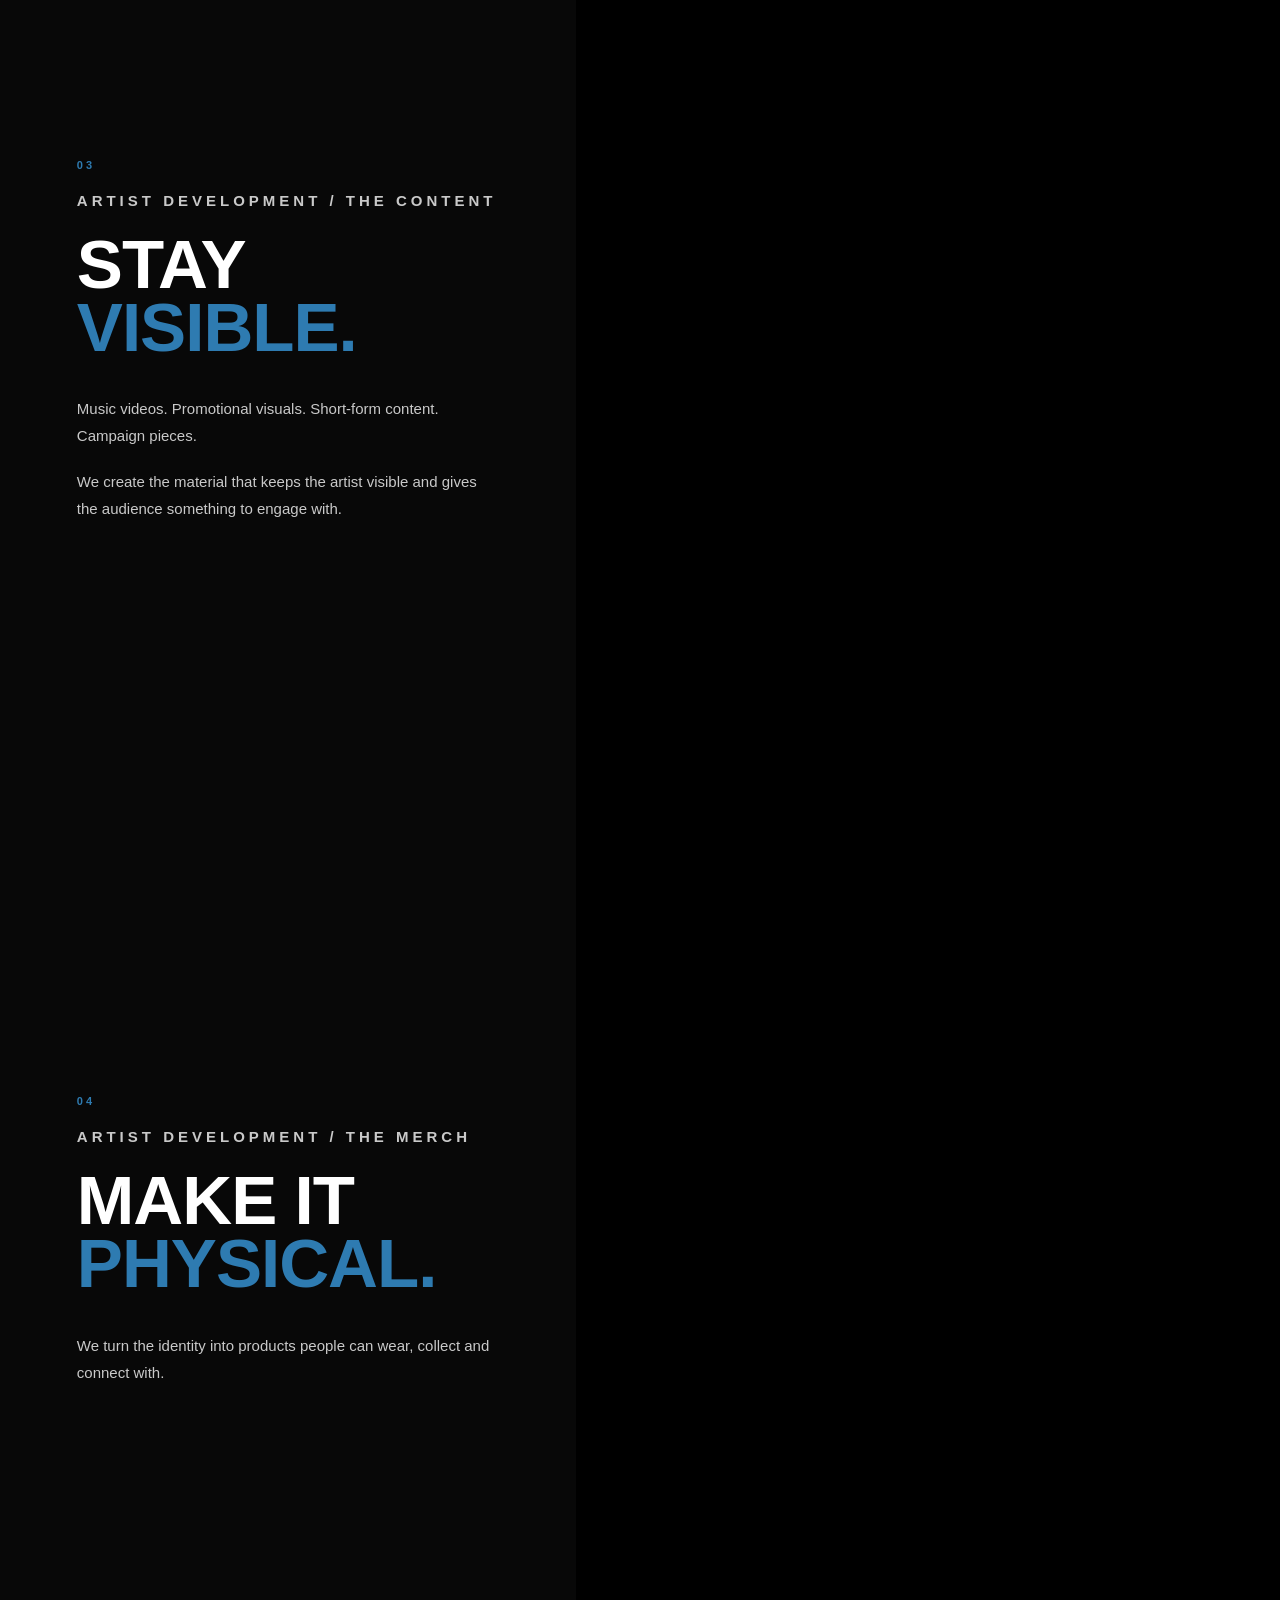
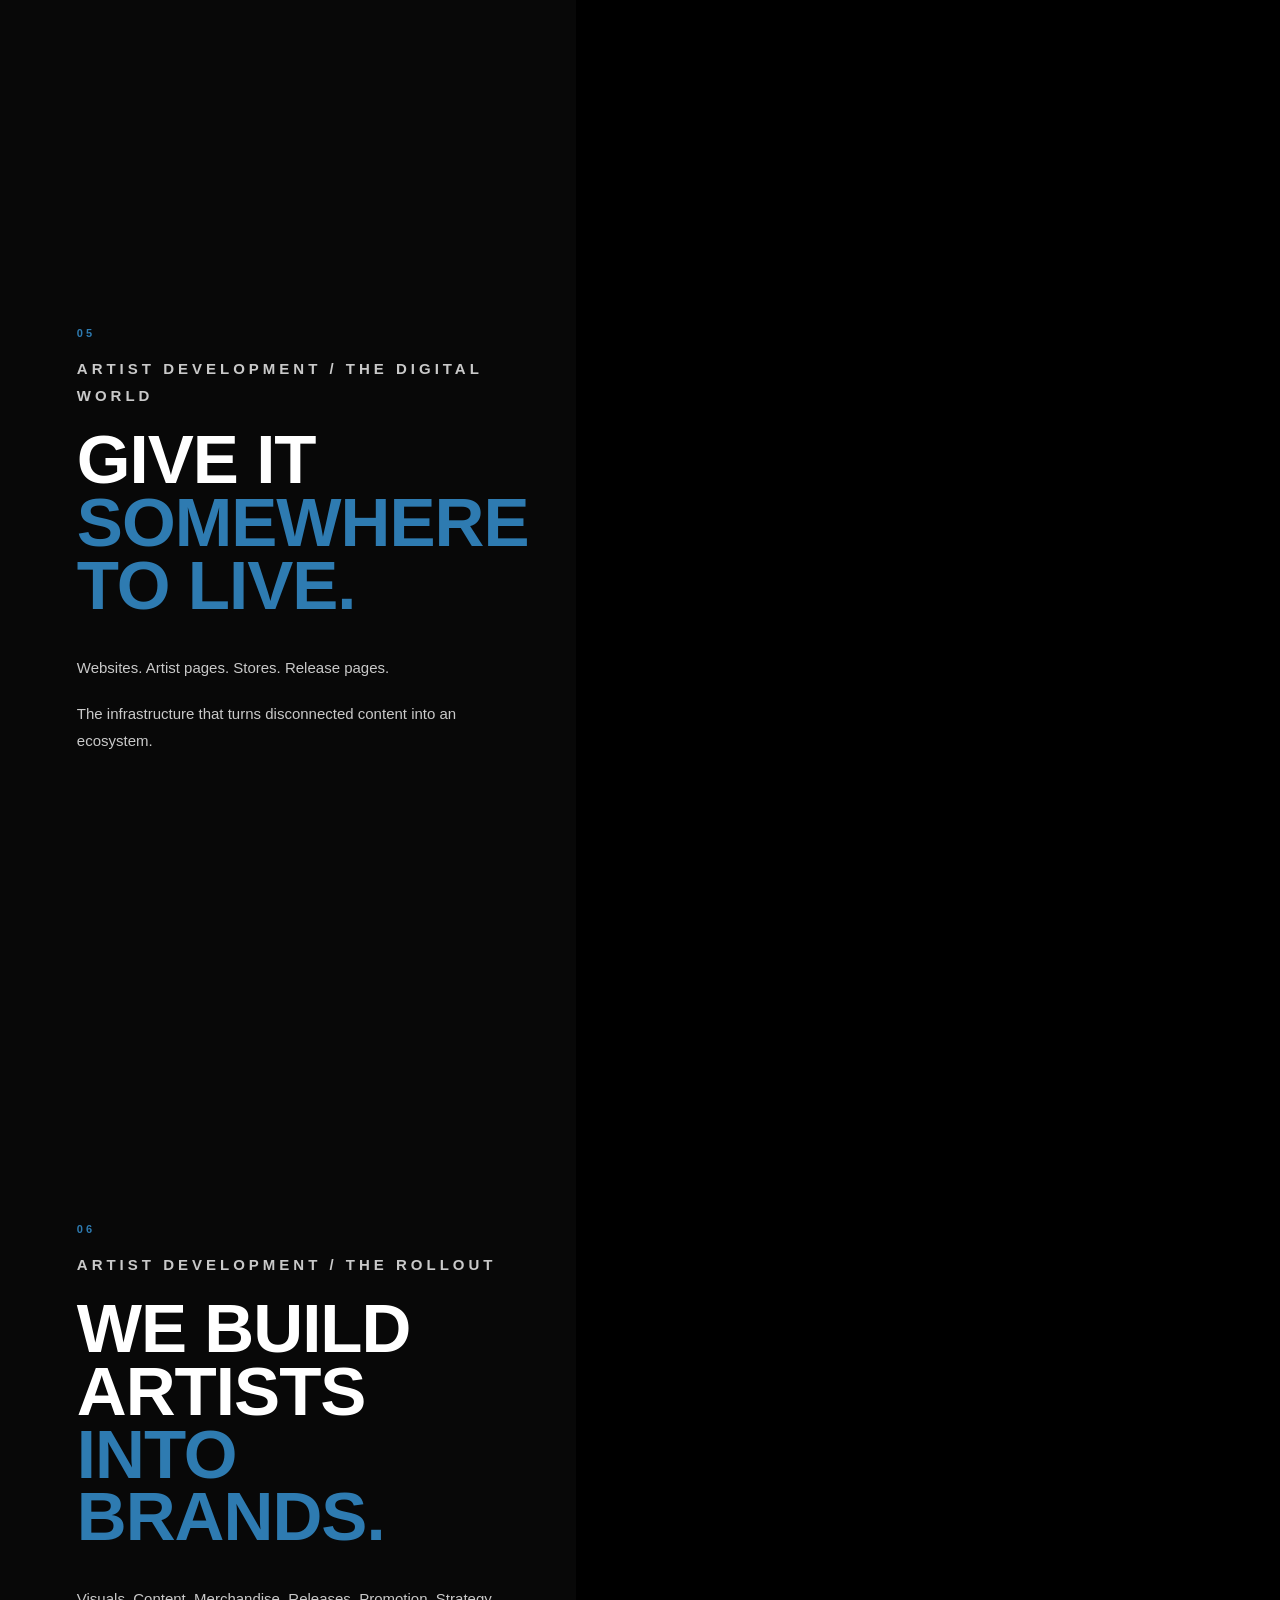
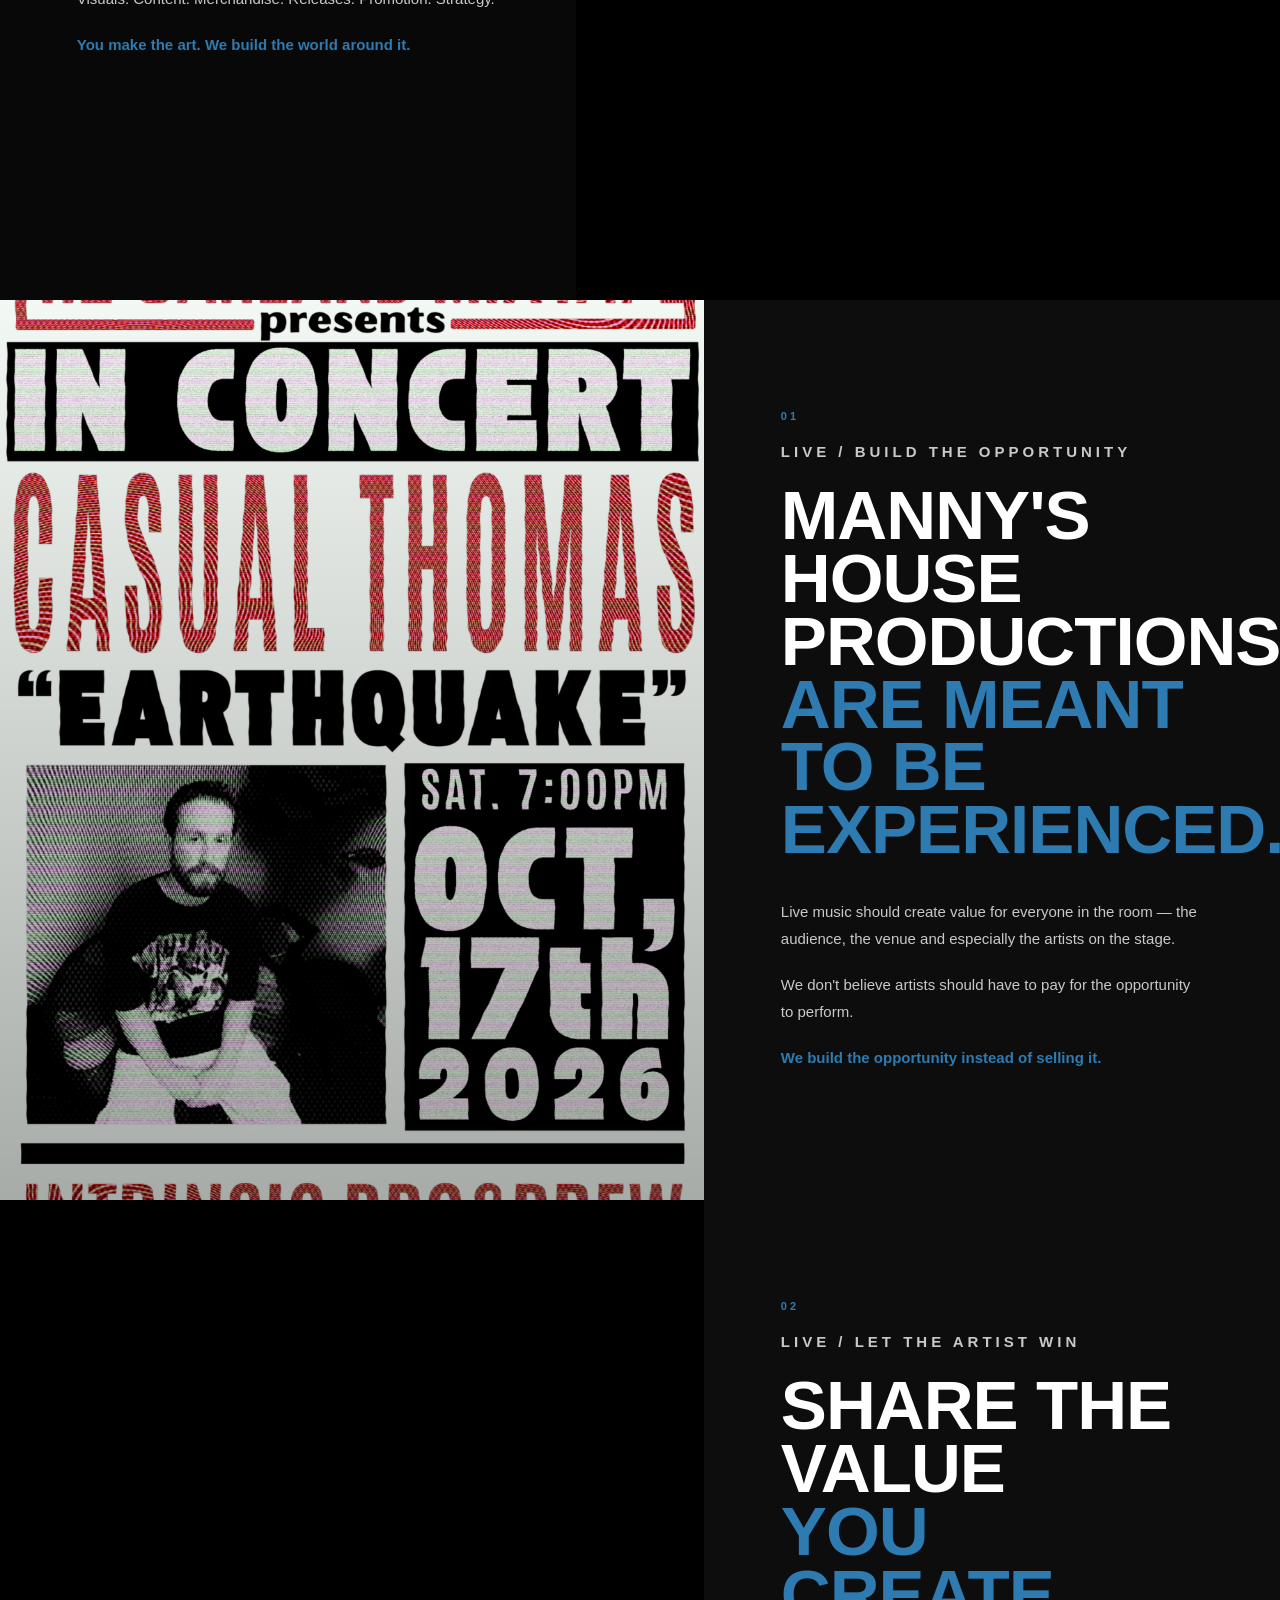
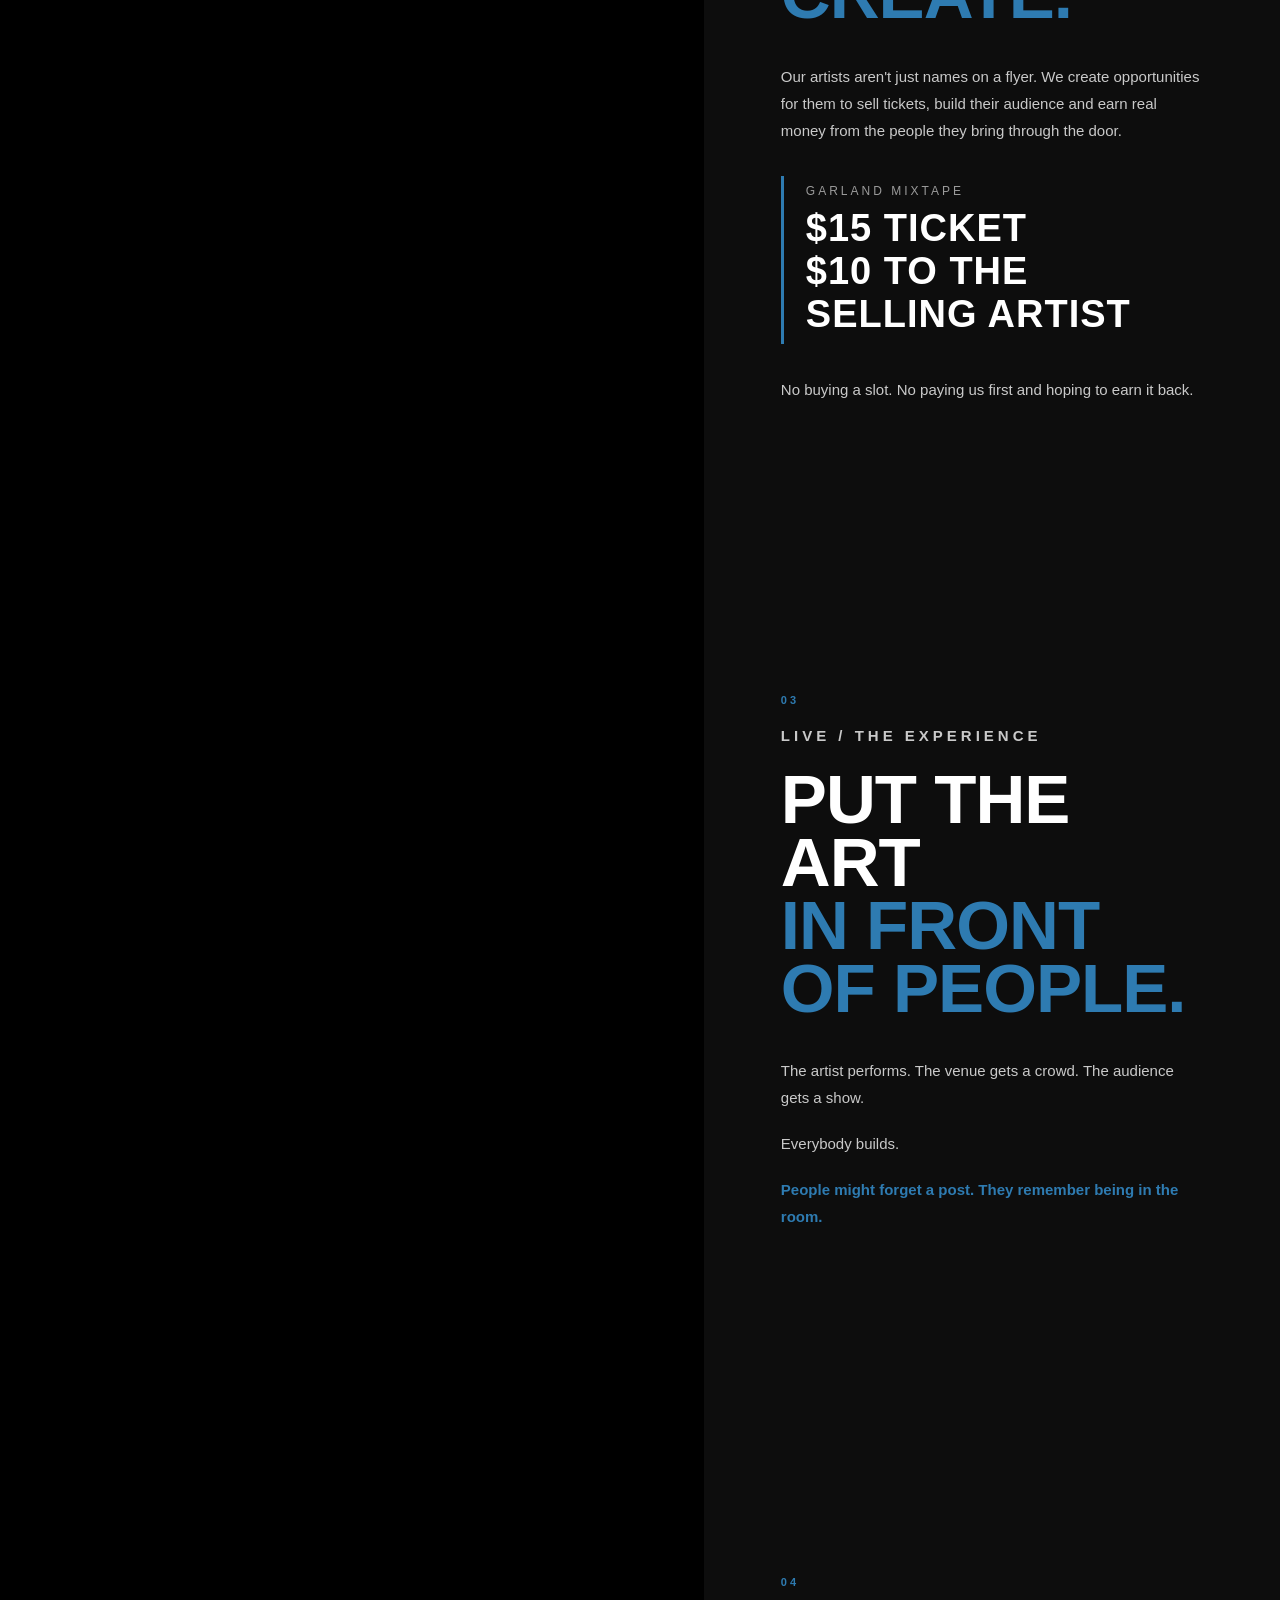
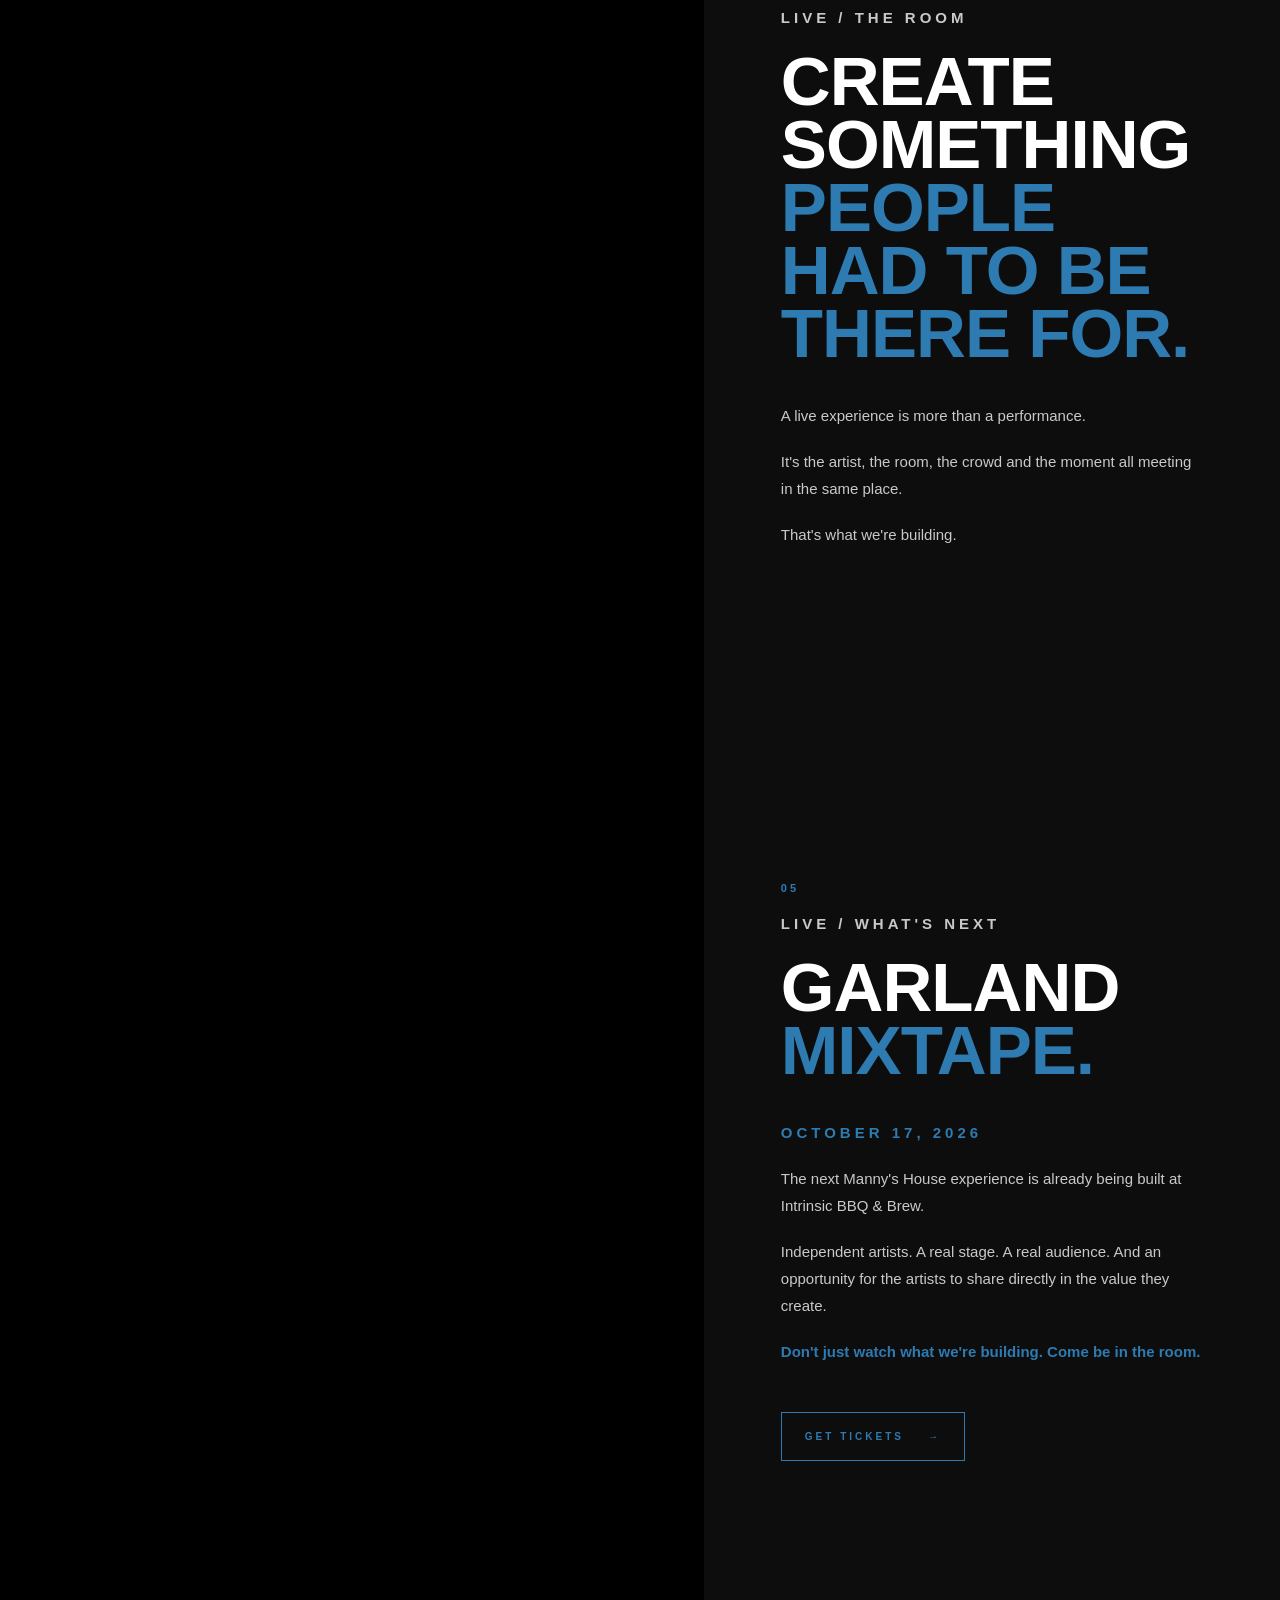
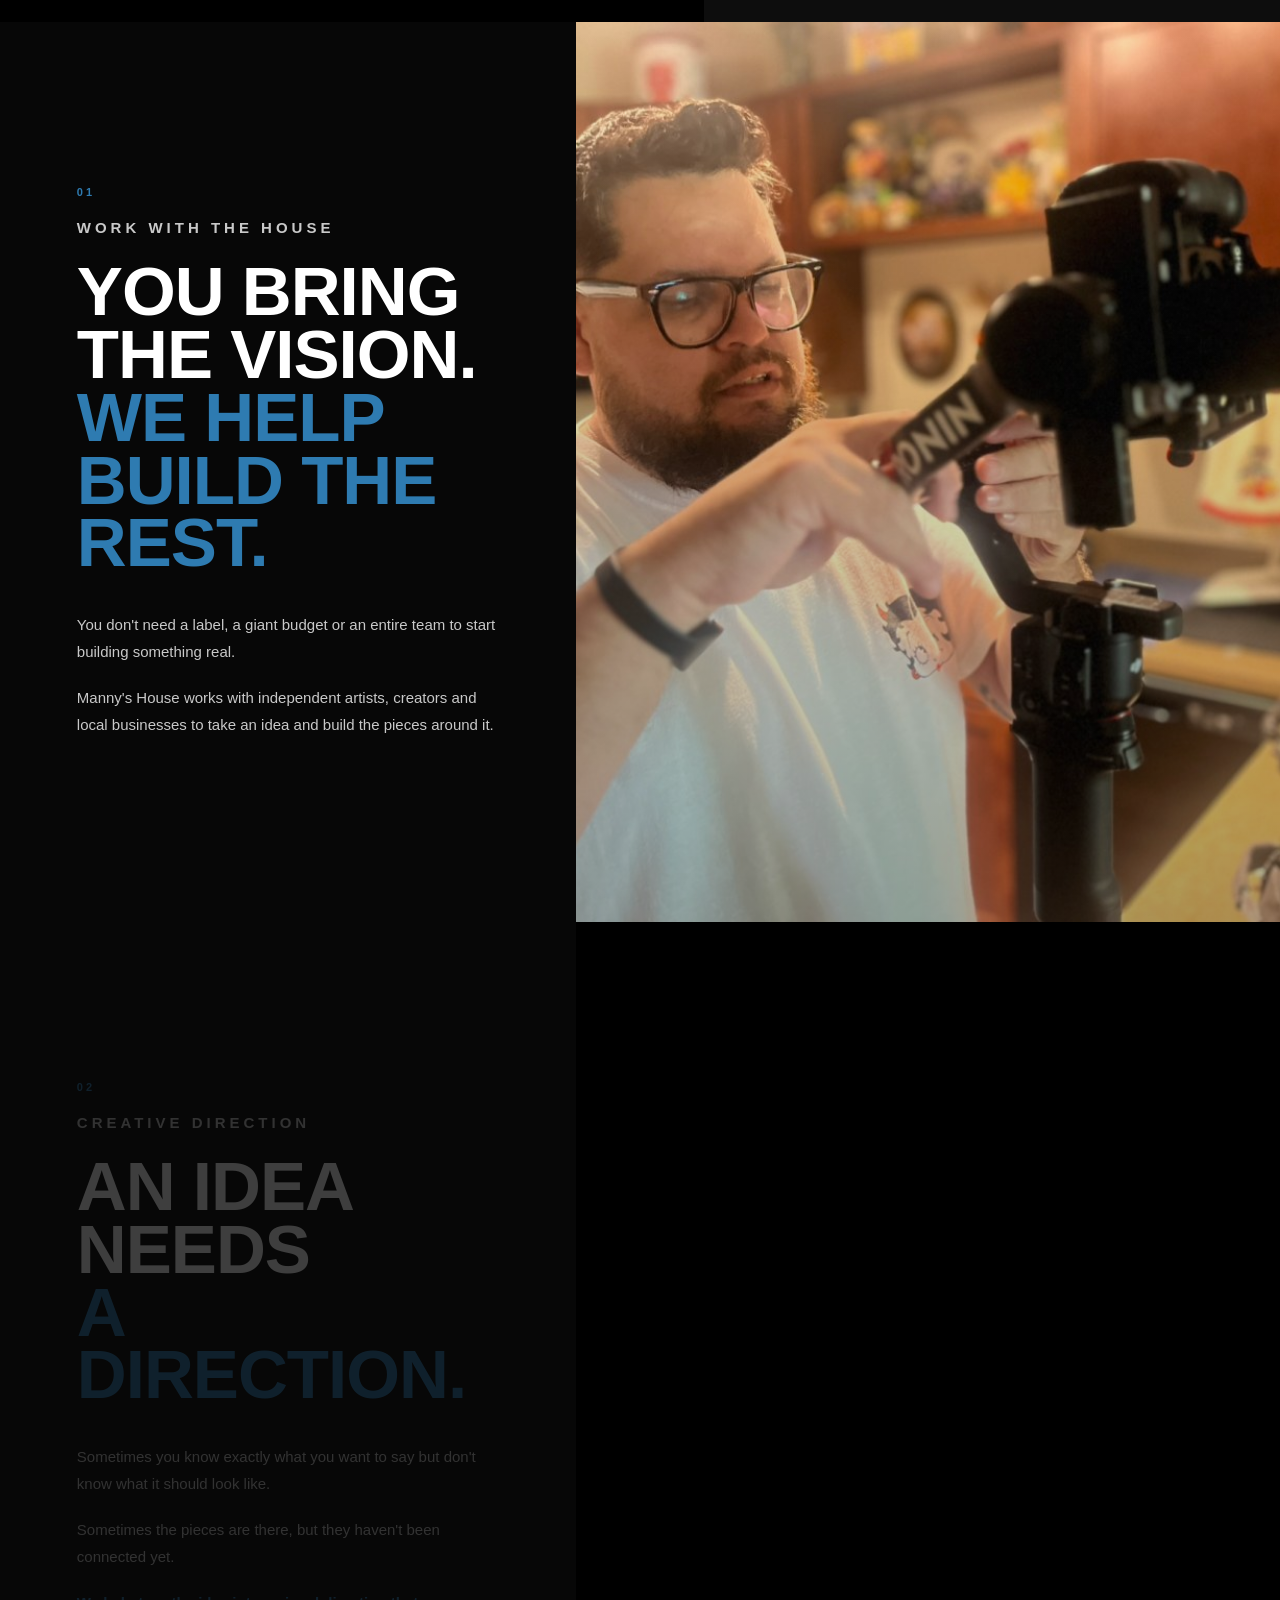
==== commit 0684fa61: "Update index.html" ====
--- a/index.html
+++ b/index.html
@@ -1670,29 +1670,52 @@
 
 
 
-<!-- ================================================= -->
-<!-- PRODUCT ROW -->
-<!-- ================================================= -->
-<!-- ================================================= -->
-<!-- APPAREL STOREFRONT INTRO -->
-<!-- ================================================= -->
-
-<div class="apparel-storefront-intro">
-
-    <p class="apparel-kicker">
-        MANNY'S HOUSE
-    </p>
-
-    <h2 class="apparel-main-title">
-        APPAREL
-    </h2>
-
-
-    <div class="apparel-current-line">
-
-        <p class="current-line-label">
-            CURRENT LINE
-        </p>
+<!-- ===================================================== -->
+<!-- 06 — MANNY'S HOUSE APPAREL -->
+<!-- FULL-WIDTH STOREFRONT -->
+<!-- ===================================================== -->
+
+<section
+    class="apparel-store"
+    id="apparel"
+>
+
+
+    <!-- ================================================= -->
+    <!-- STOREFRONT INTRO -->
+    <!-- ================================================= -->
+
+    <div class="apparel-storefront-intro">
+
+
+        <!-- BRAND -->
+
+        <div class="apparel-brand-title">
+
+            <h2>
+                <span>MANNY'S HOUSE</span>
+                APPAREL
+            </h2>
+
+        </div>
+
+
+        <!-- CURRENT LINE -->
+
+        <div class="current-line-heading">
+
+            <span></span>
+
+            <p>
+                CURRENT LINE
+            </p>
+
+            <span></span>
+
+        </div>
+
+
+        <!-- CENSORED LOGO -->
 
         <img
             src="images/censored-logo.png"
@@ -1700,230 +1723,245 @@
             class="censored-logo"
         >
 
+
+        <!-- CENSORED STORY -->
+
         <p class="censored-story">
             Censored is about the parts of the story people leave out —
             the help, access, sacrifice and support behind the climb.
-            Every release is built to put the missing context back into the story.
+            Every release puts that missing context back into the story.
         </p>
 
+
+        <!-- LIMITED RUN RULES -->
+
         <div class="censored-rules">
 
+            <strong>
+                25 PIECES
+            </strong>
+
             <span>
-                25 PIECES
-            </span>
-
-            <span class="rule-slash">
                 /
             </span>
 
+            <strong>
+                ONE RUN
+            </strong>
+
             <span>
-                ONE RUN
-            </span>
-
-            <span class="rule-slash">
                 /
             </span>
 
-            <span>
+            <strong>
                 ONE-THIRD GIVEN BACK
-            </span>
+            </strong>
 
         </div>
 
+
     </div>
 
-</div>
-<div class="product-grid">
 
 
     <!-- ================================================= -->
-    <!-- 01 — SMOKE 'EM T -->
+    <!-- PRODUCT ROW -->
     <!-- ================================================= -->
 
-    <article class="product-card">
-
-        <a
-            href="https://mannys-house.square.site/product/smoke-em-tee/QANBQOE7RTH6FFB7PAFGBNOT?cs=true&cst=custom"
-            class="product-image"
-            target="_blank"
-            rel="noopener noreferrer"
-        >
-
-            <img
-                src="images/shop-01.jpg"
-                alt="Smoke 'Em T"
-            >
-
-            <div class="shop-overlay">
-                SHOP NOW
-                <span>→</span>
+    <div class="product-grid">
+
+
+        <!-- ================================================= -->
+        <!-- 01 — SMOKE 'EM T -->
+        <!-- ================================================= -->
+
+        <article class="product-card">
+
+            <a
+                href="https://mannys-house.square.site/product/smoke-em-tee/QANBQOE7RTH6FFB7PAFGBNOT?cs=true&cst=custom"
+                class="product-image"
+                target="_blank"
+                rel="noopener noreferrer"
+            >
+
+                <img
+                    src="images/shop-01.jpg"
+                    alt="Smoke 'Em T"
+                >
+
+                <div class="shop-overlay">
+                    SHOP NOW
+                    <span>→</span>
+                </div>
+
+            </a>
+
+
+            <div class="product-info">
+
+                <h3>
+                    SMOKE 'EM T
+                </h3>
+
+                <p class="product-spec">
+                    7.5 OZ SUPER HEAVYWEIGHT<br>
+                    100% COTTON
+                </p>
+
+                <p class="product-price">
+                    $40
+                </p>
+
             </div>
 
-        </a>
-
-
-        <div class="product-info">
-
-            <h3>
-                SMOKE 'EM T
-            </h3>
-
-            <p class="product-spec">
-                7.5 OZ SUPER HEAVYWEIGHT<br>
-                100% COTTON
-            </p>
-
-            <p class="product-price">
-                $40
-            </p>
-
-        </div>
-
-    </article>
-
-
-
-    <!-- ================================================= -->
-    <!-- 02 — ROB YOU T -->
-    <!-- ================================================= -->
-
-    <article class="product-card">
-
-        <a
-            href="https://mannys-house.square.site/product/rob-you-tee/VW6CQX4GLMP7AIPR7CULHC63?cs=true&cst=custom"
-            class="product-image"
-            target="_blank"
-            rel="noopener noreferrer"
-        >
-
-            <img
-                src="images/shop-02.jpg"
-                alt="Rob You T"
-            >
-
-            <div class="shop-overlay">
-                SHOP NOW
-                <span>→</span>
+        </article>
+
+
+
+        <!-- ================================================= -->
+        <!-- 02 — ROB YOU T -->
+        <!-- ================================================= -->
+
+        <article class="product-card">
+
+            <a
+                href="https://mannys-house.square.site/product/rob-you-tee/VW6CQX4GLMP7AIPR7CULHC63?cs=true&cst=custom"
+                class="product-image"
+                target="_blank"
+                rel="noopener noreferrer"
+            >
+
+                <img
+                    src="images/shop-02.jpg"
+                    alt="Rob You T"
+                >
+
+                <div class="shop-overlay">
+                    SHOP NOW
+                    <span>→</span>
+                </div>
+
+            </a>
+
+
+            <div class="product-info">
+
+                <h3>
+                    ROB YOU T
+                </h3>
+
+                <p class="product-spec">
+                    7.5 OZ SUPER HEAVYWEIGHT<br>
+                    100% COTTON
+                </p>
+
+                <p class="product-price">
+                    $40
+                </p>
+
             </div>
 
-        </a>
-
-
-        <div class="product-info">
-
-            <h3>
-                ROB YOU T
-            </h3>
-
-            <p class="product-spec">
-                7.5 OZ SUPER HEAVYWEIGHT<br>
-                100% COTTON
-            </p>
-
-            <p class="product-price">
-                $40
-            </p>
-
-        </div>
-
-    </article>
-
-
-
-    <!-- ================================================= -->
-    <!-- 03 — LOGO T -->
-    <!-- ================================================= -->
-
-    <article class="product-card">
-
-        <a
-            href="https://mannys-house.square.site/product/cens-red-tee/O7SIZUVULC3SB6EG245OAFH5?cs=true&cst=custom"
-            class="product-image"
-            target="_blank"
-            rel="noopener noreferrer"
-        >
-
-            <img
-                src="images/shop-03.jpg"
-                alt="Logo T"
-            >
-
-            <div class="shop-overlay">
-                SHOP NOW
-                <span>→</span>
+        </article>
+
+
+
+        <!-- ================================================= -->
+        <!-- 03 — LOGO T -->
+        <!-- ================================================= -->
+
+        <article class="product-card">
+
+            <a
+                href="https://mannys-house.square.site/product/cens-red-tee/O7SIZUVULC3SB6EG245OAFH5?cs=true&cst=custom"
+                class="product-image"
+                target="_blank"
+                rel="noopener noreferrer"
+            >
+
+                <img
+                    src="images/shop-03.jpg"
+                    alt="Logo T"
+                >
+
+                <div class="shop-overlay">
+                    SHOP NOW
+                    <span>→</span>
+                </div>
+
+            </a>
+
+
+            <div class="product-info">
+
+                <h3>
+                    LOGO T
+                </h3>
+
+                <p class="product-spec">
+                    7.5 OZ SUPER HEAVYWEIGHT<br>
+                    100% COTTON
+                </p>
+
+                <p class="product-price">
+                    $20
+                </p>
+
             </div>
 
-        </a>
-
-
-        <div class="product-info">
-
-            <h3>
-                LOGO T
-            </h3>
-
-            <p class="product-spec">
-                7.5 OZ SUPER HEAVYWEIGHT<br>
-                100% COTTON
-            </p>
-
-            <p class="product-price">
-                $20
-            </p>
-
-        </div>
-
-    </article>
-
-
-
-    <!-- ================================================= -->
-    <!-- 04 — THE TRUST T -->
-    <!-- ================================================= -->
-
-    <article class="product-card">
-
-        <a
-            href="https://mannys-house.square.site/product/trust-tee/ZRHQPMPOIVDM5VST3QMSSGT6?cs=true&cst=custom"
-            class="product-image"
-            target="_blank"
-            rel="noopener noreferrer"
-        >
-
-            <img
-                src="images/shop-04.jpg"
-                alt="The Trust T"
-            >
-
-            <div class="shop-overlay">
-                SHOP NOW
-                <span>→</span>
+        </article>
+
+
+
+        <!-- ================================================= -->
+        <!-- 04 — THE TRUST T -->
+        <!-- ================================================= -->
+
+        <article class="product-card">
+
+            <a
+                href="https://mannys-house.square.site/product/trust-tee/ZRHQPMPOIVDM5VST3QMSSGT6?cs=true&cst=custom"
+                class="product-image"
+                target="_blank"
+                rel="noopener noreferrer"
+            >
+
+                <img
+                    src="images/shop-04.jpg"
+                    alt="The Trust T"
+                >
+
+                <div class="shop-overlay">
+                    SHOP NOW
+                    <span>→</span>
+                </div>
+
+            </a>
+
+
+            <div class="product-info">
+
+                <h3>
+                    THE TRUST T
+                </h3>
+
+                <p class="product-spec">
+                    7.5 OZ SUPER HEAVYWEIGHT<br>
+                    100% COTTON
+                </p>
+
+                <p class="product-price">
+                    $40
+                </p>
+
             </div>
 
-        </a>
-
-
-        <div class="product-info">
-
-            <h3>
-                THE TRUST T
-            </h3>
-
-            <p class="product-spec">
-                7.5 OZ SUPER HEAVYWEIGHT<br>
-                100% COTTON
-            </p>
-
-            <p class="product-price">
-                $40
-            </p>
-
-        </div>
-
-    </article>
-
-
-</div>
+        </article>
+
+
+    </div>
+
+
+</section>
 
 
 <!-- ===================================================== -->
